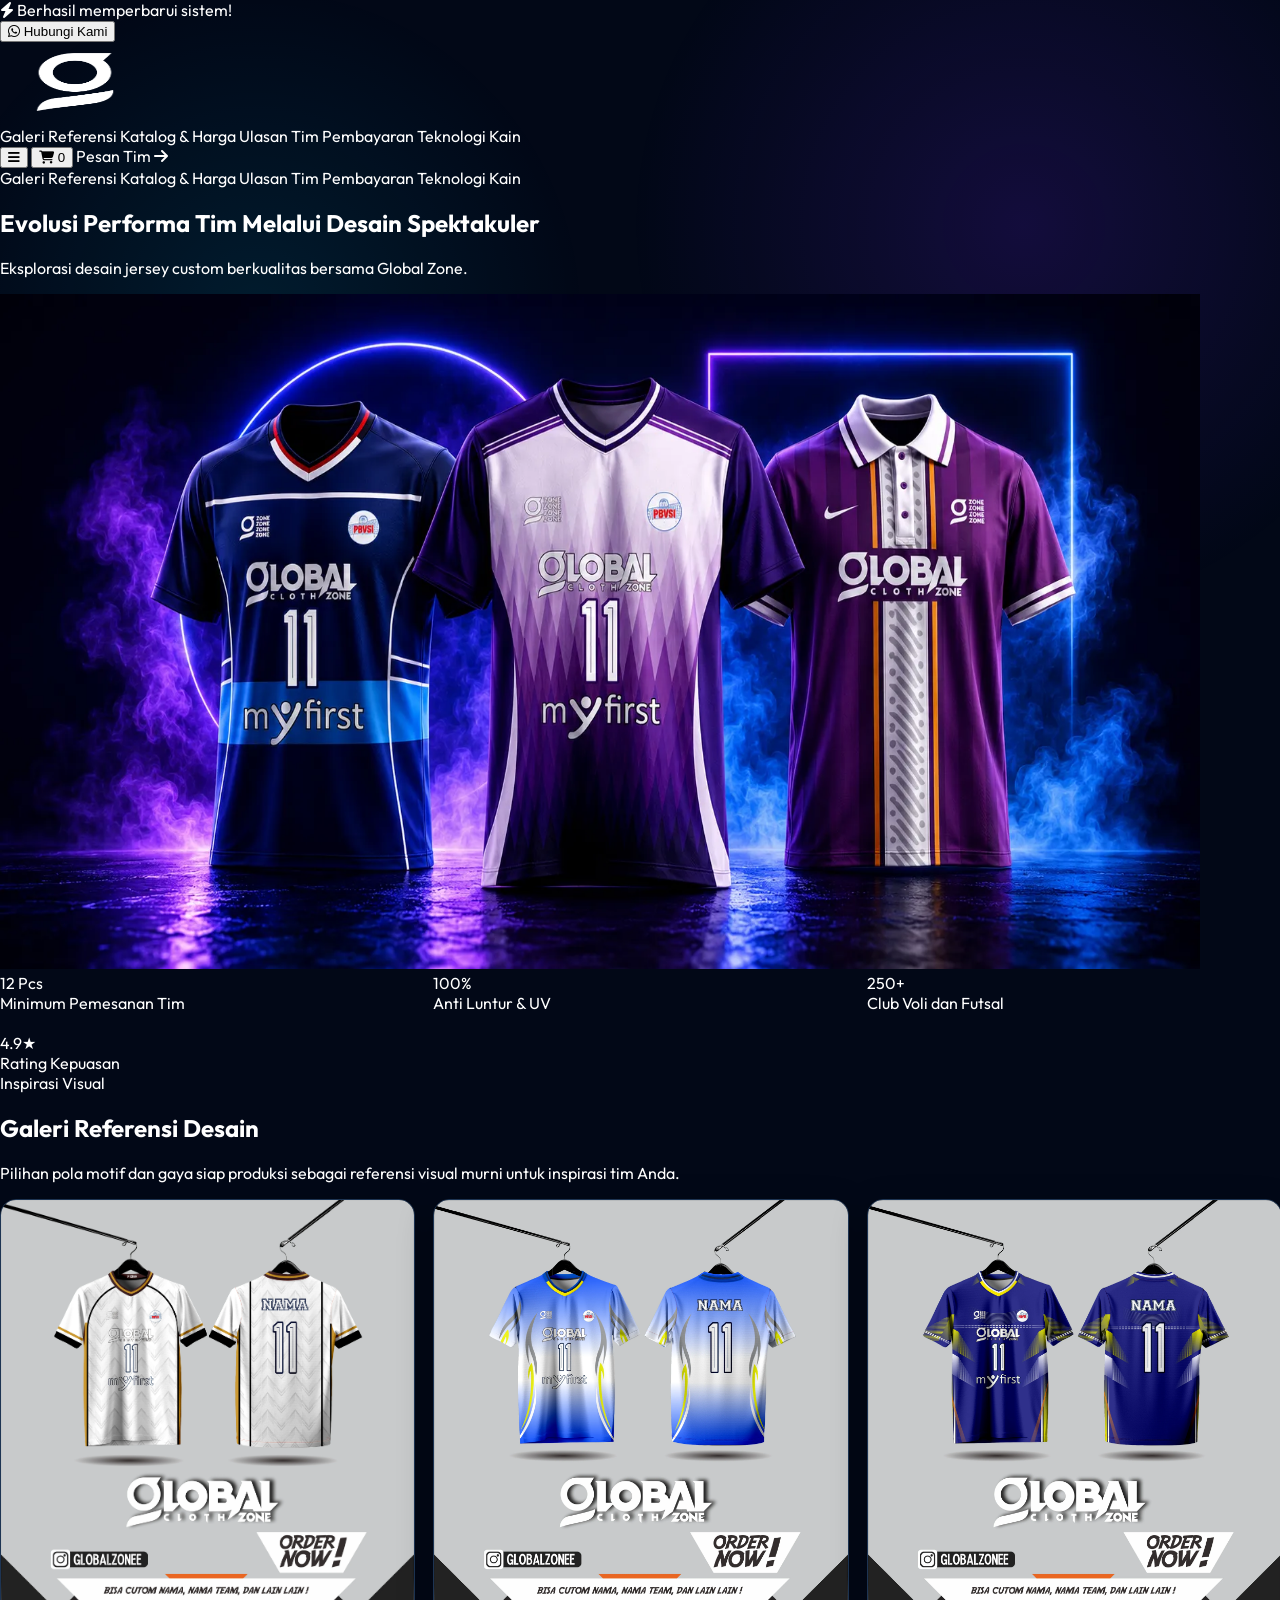
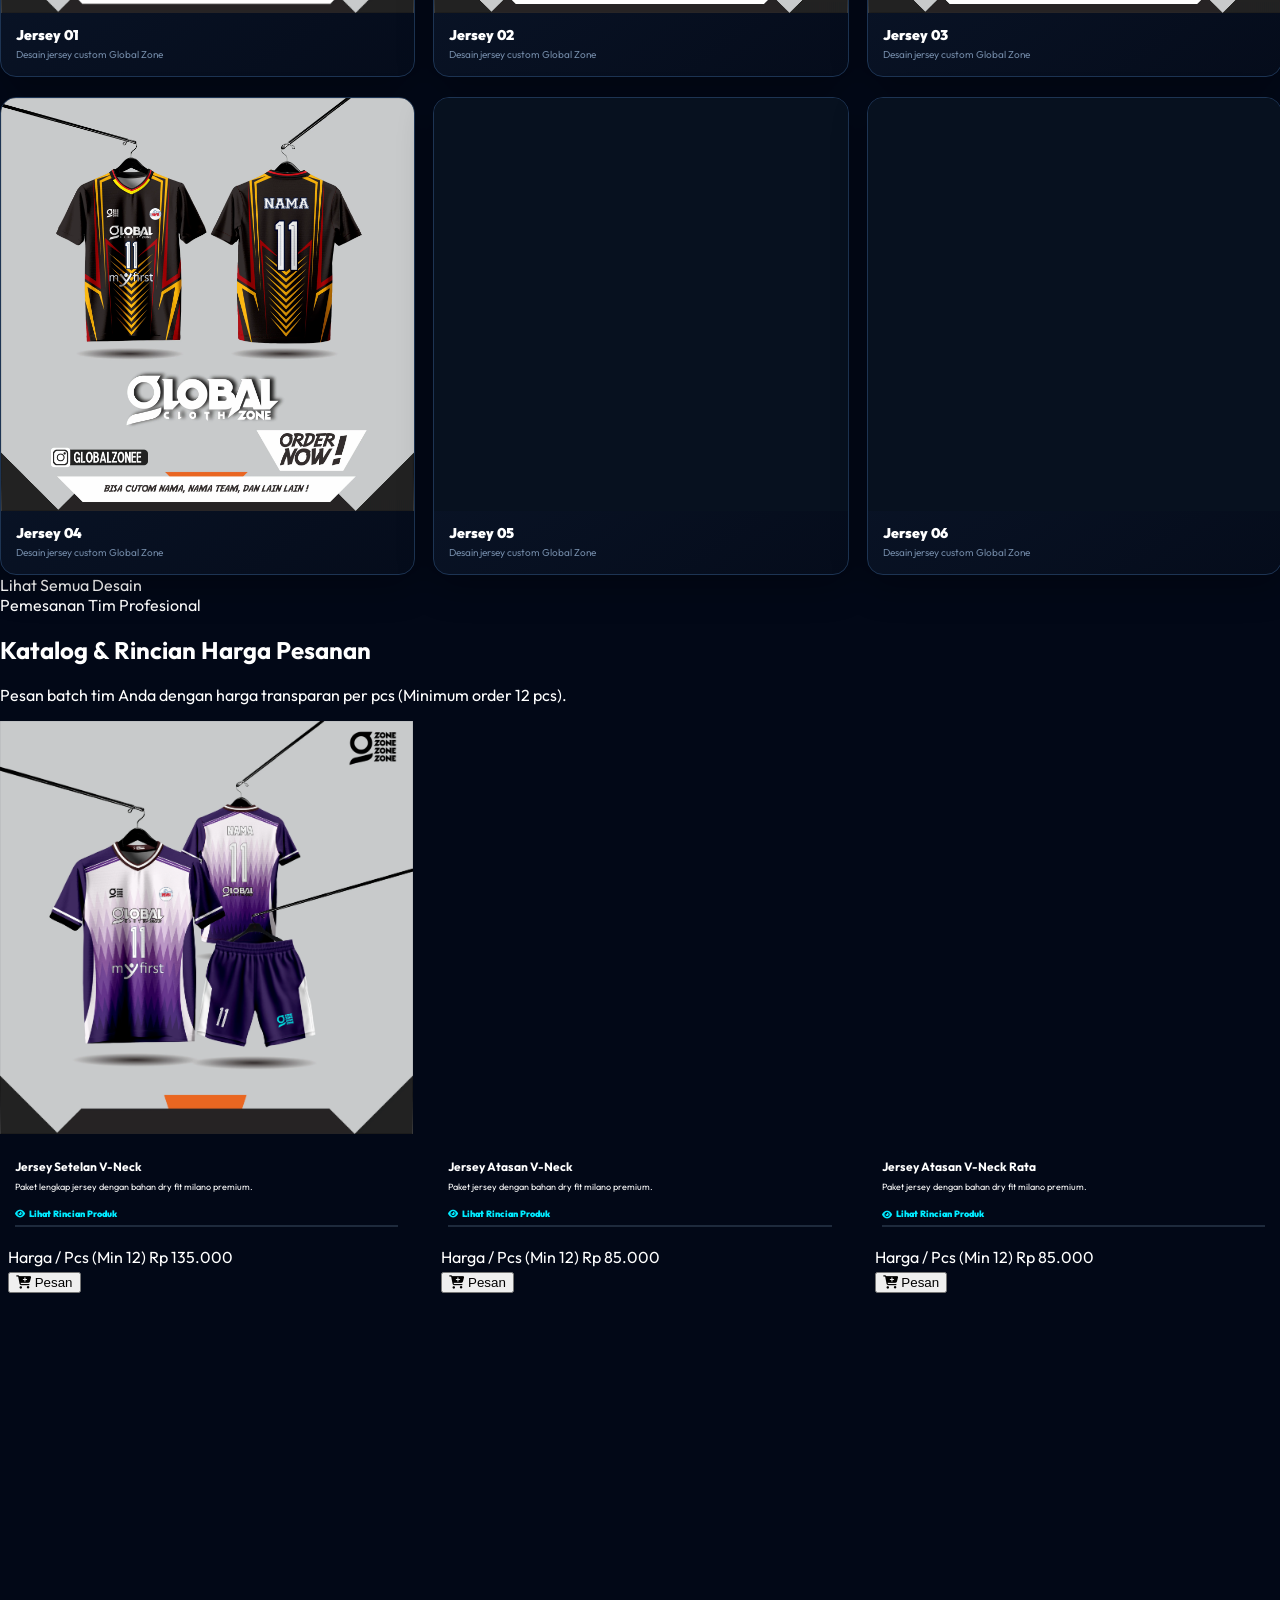
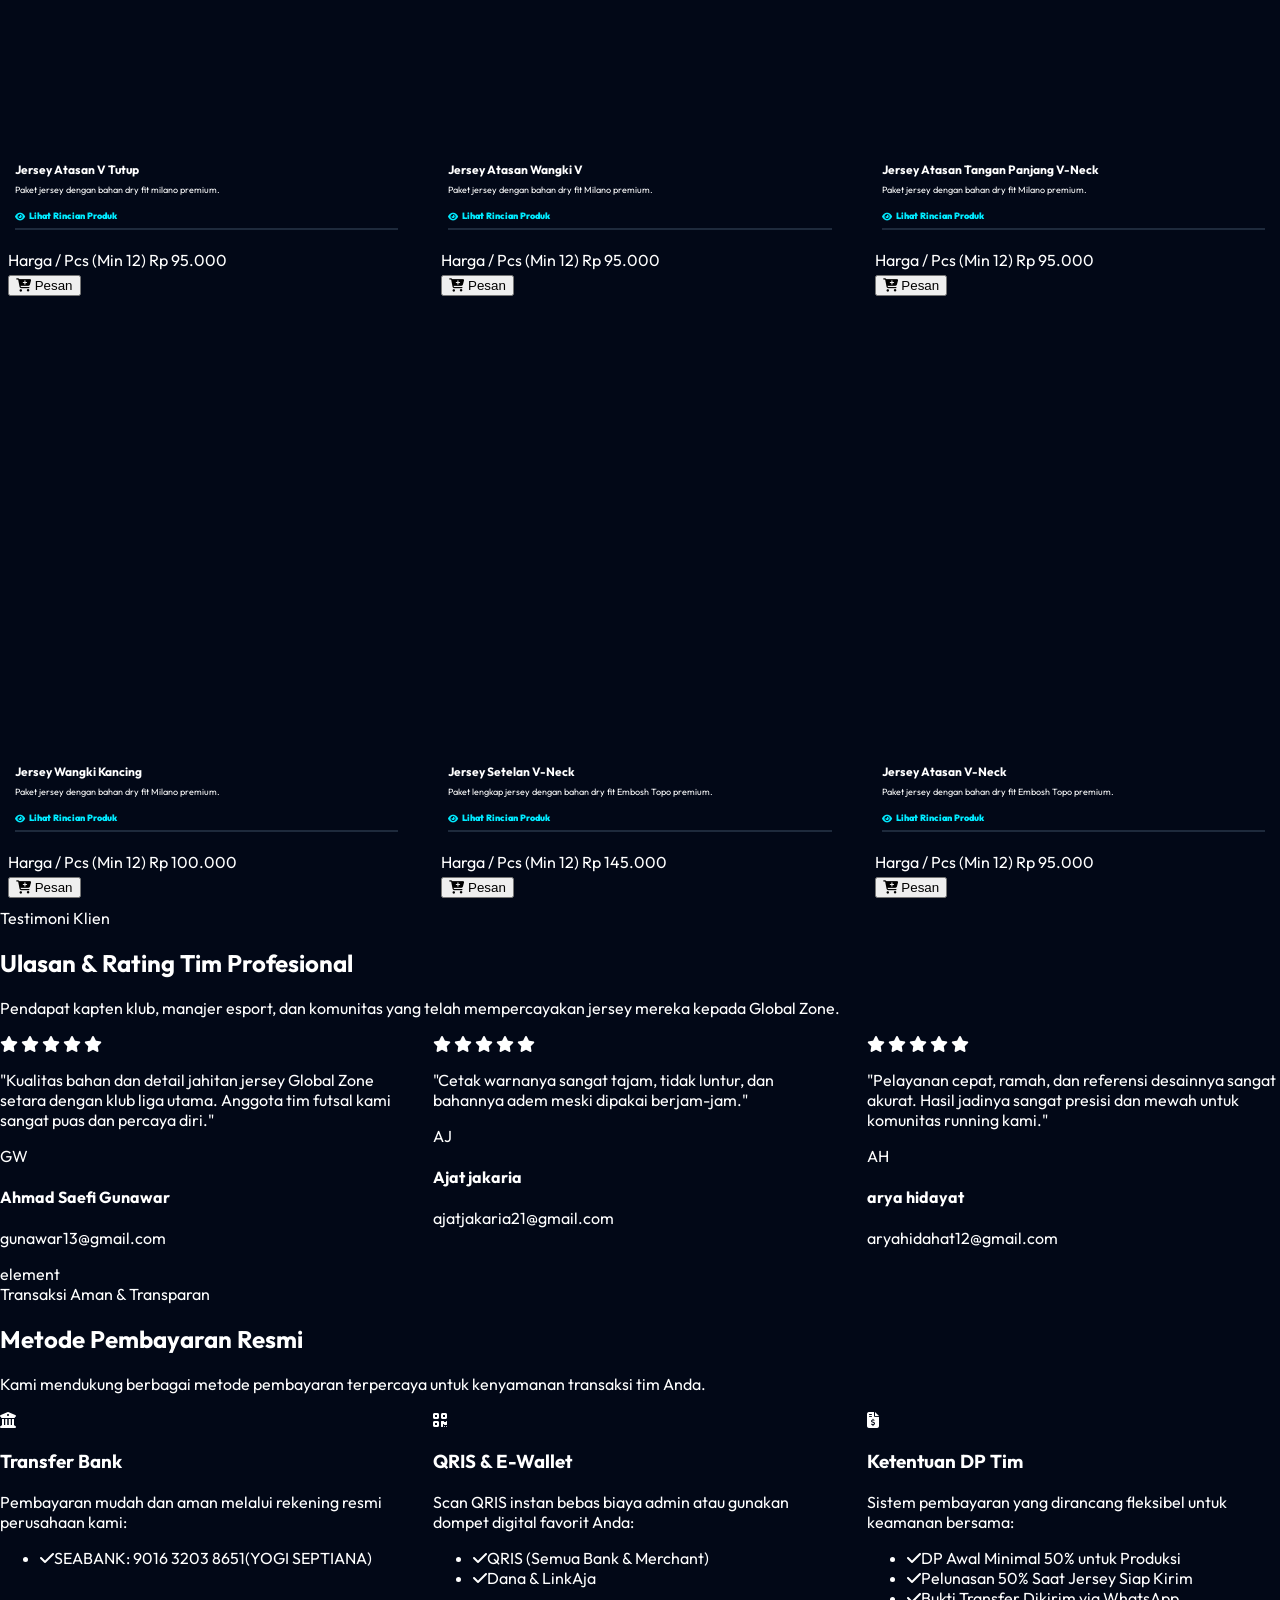
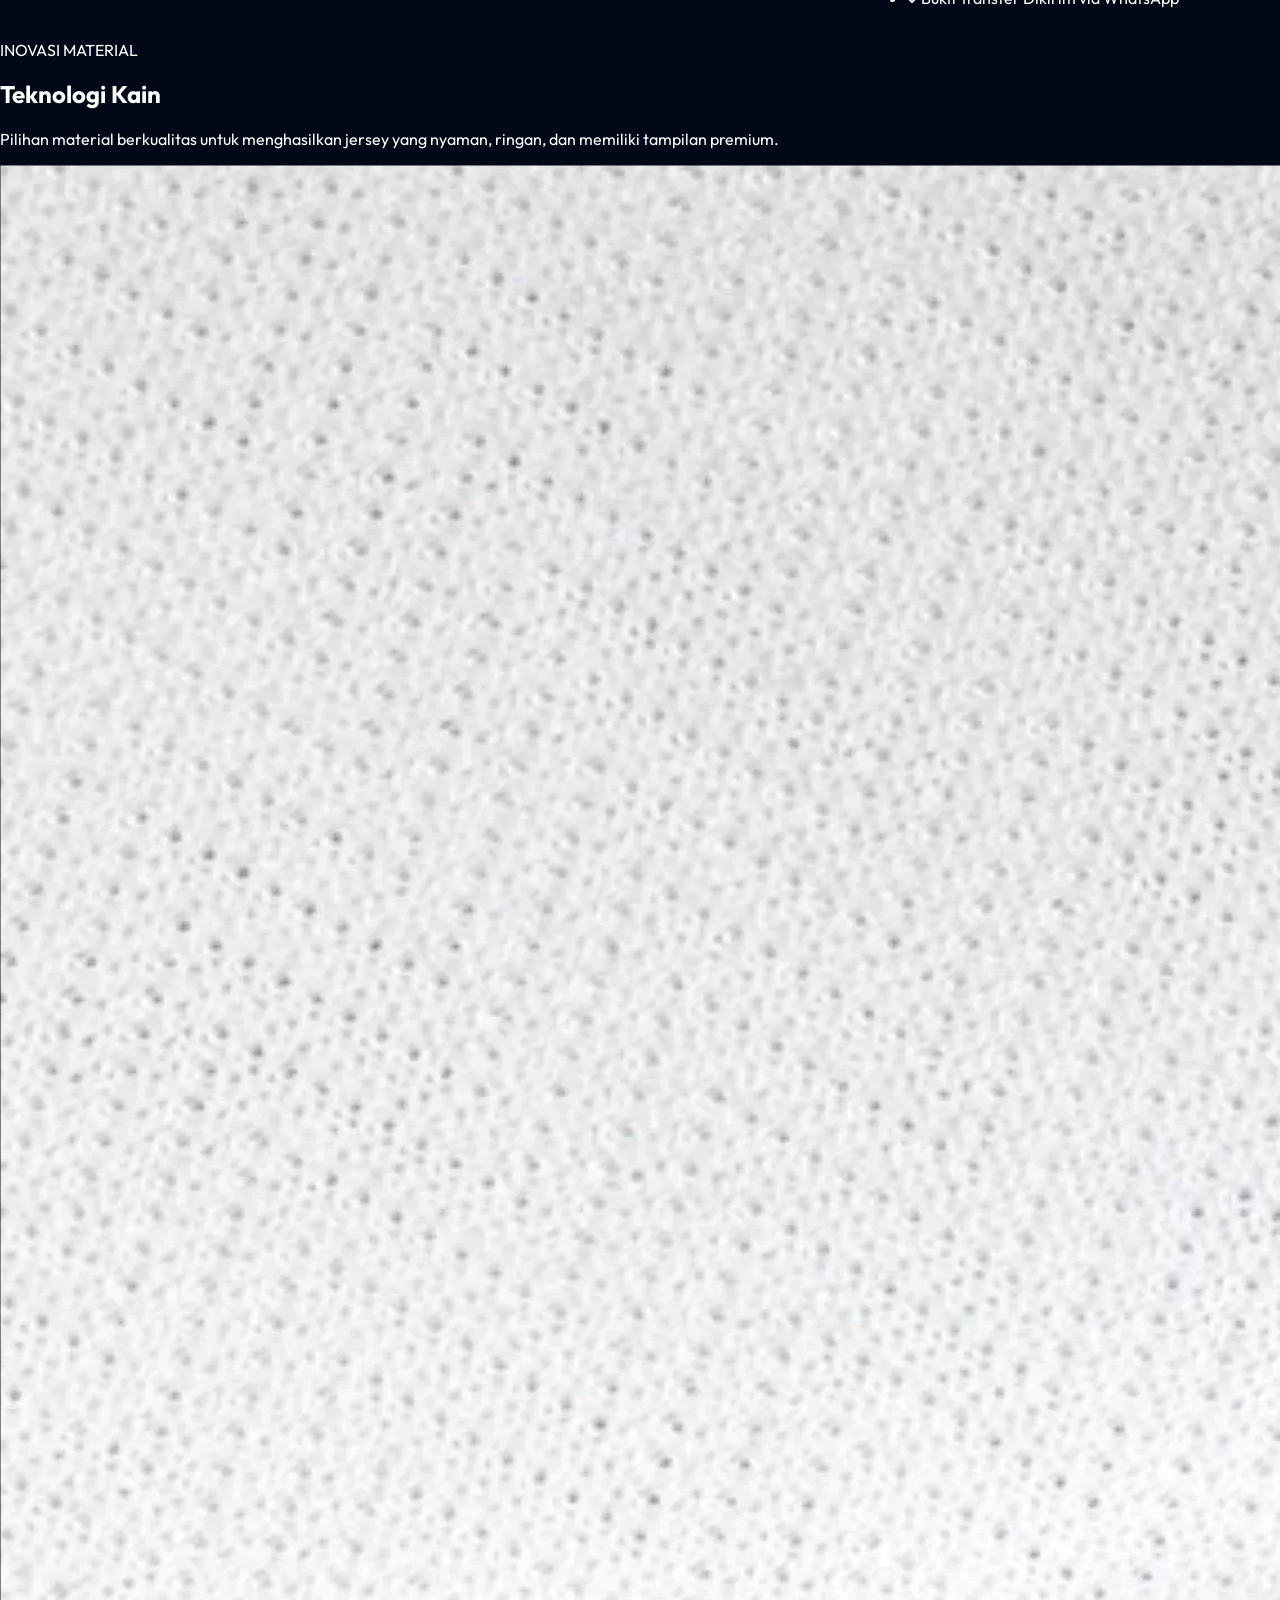
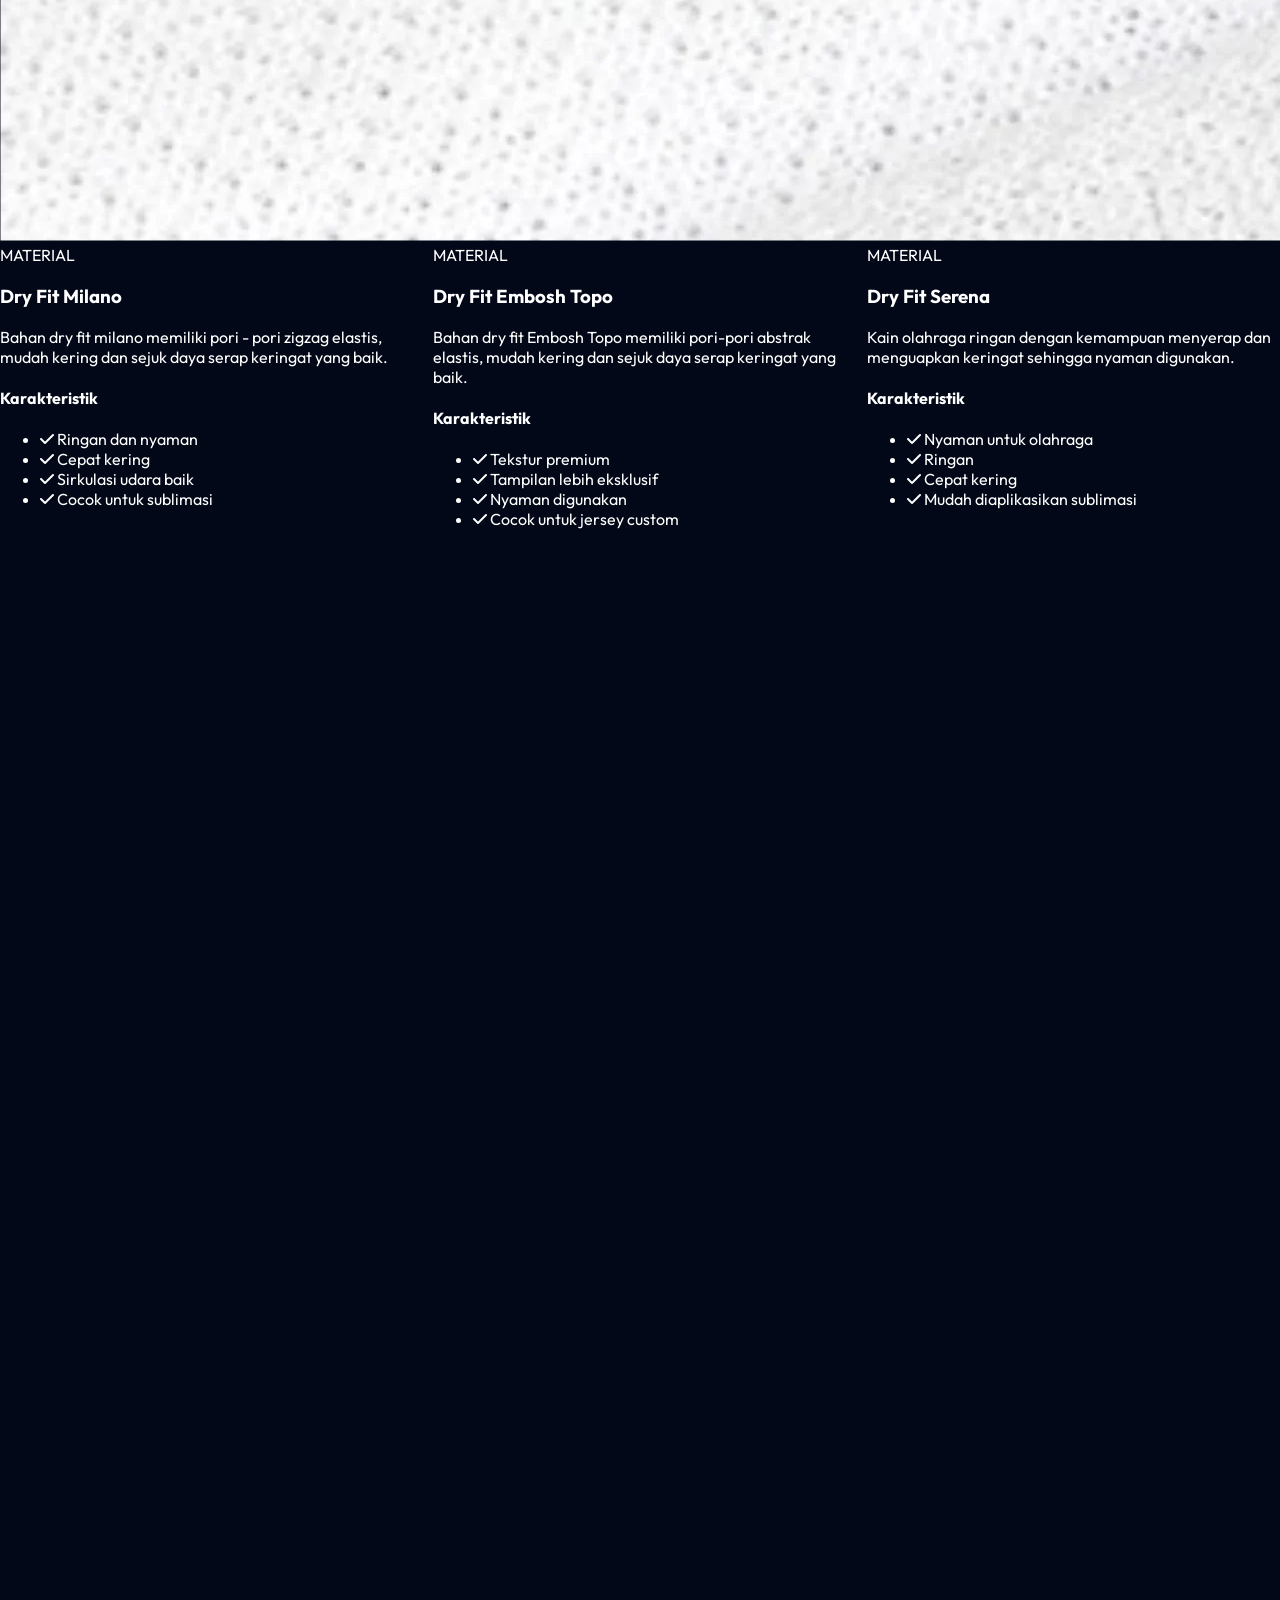
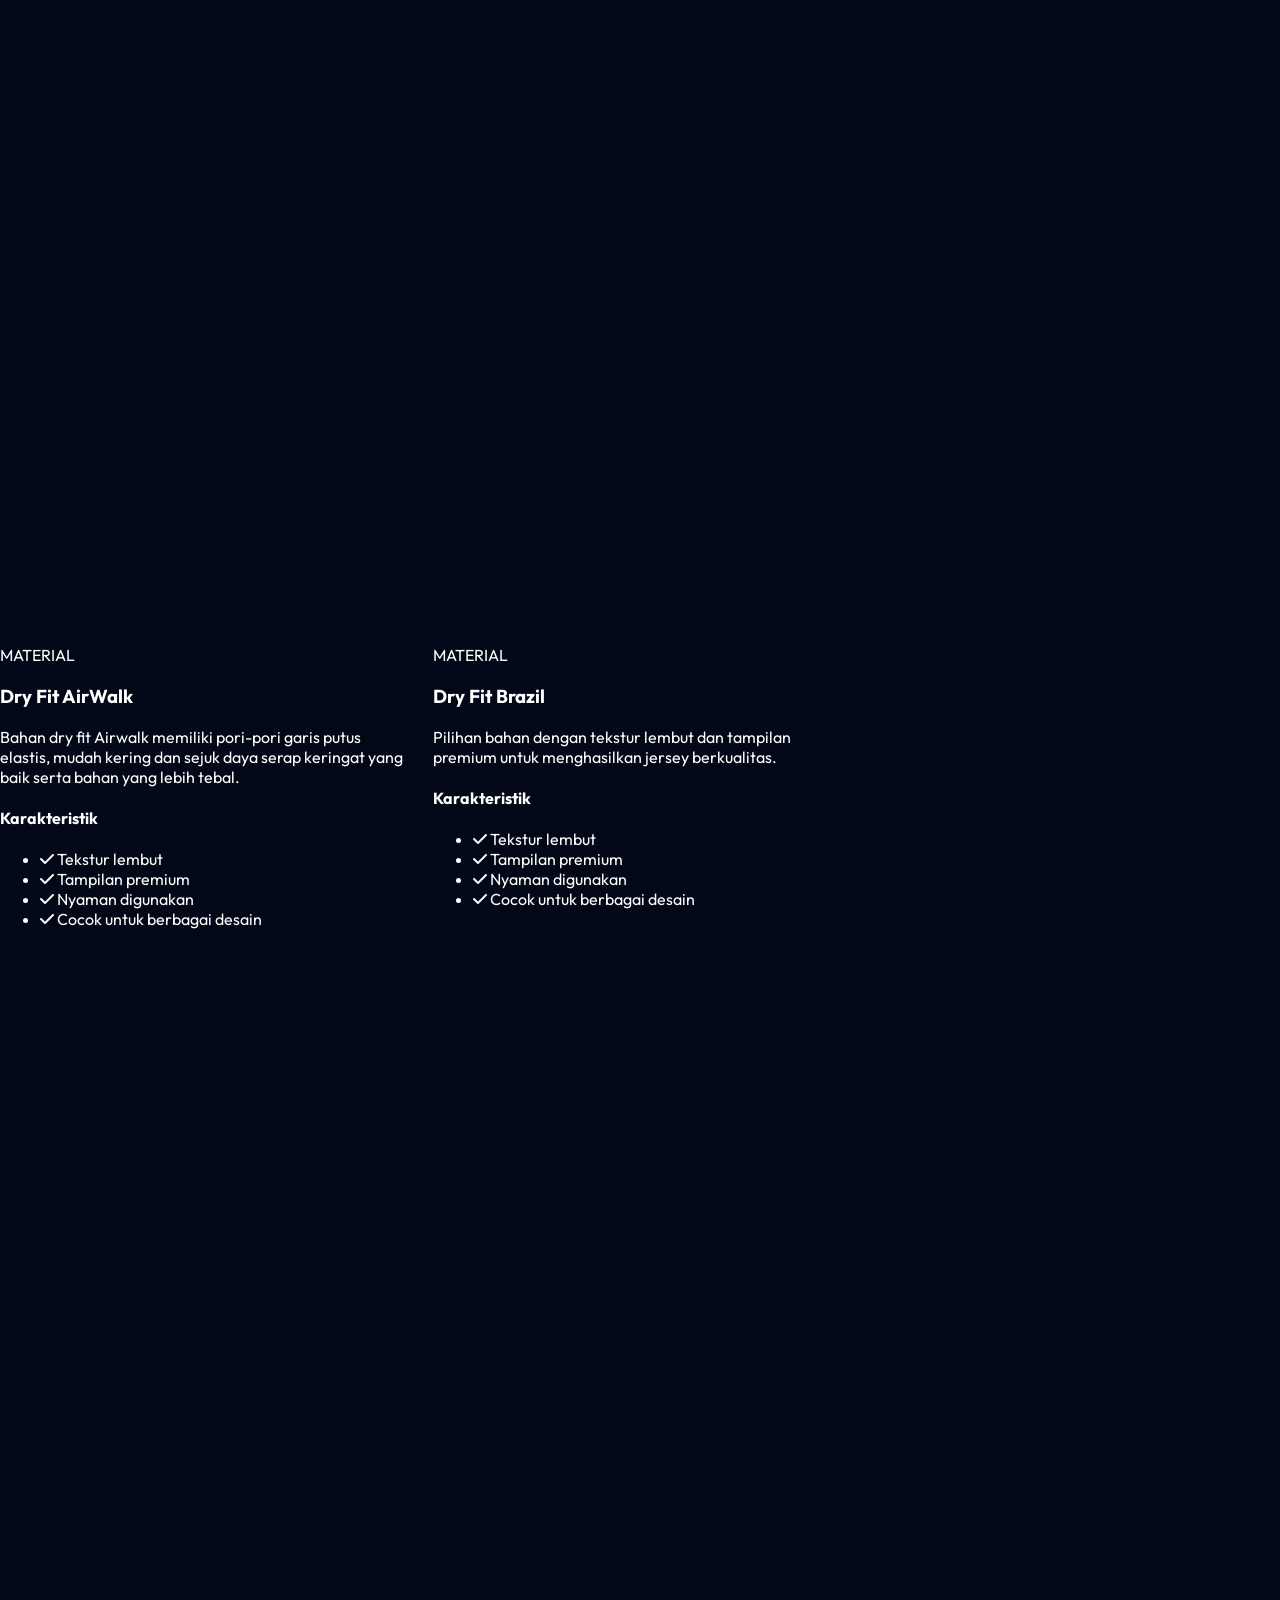
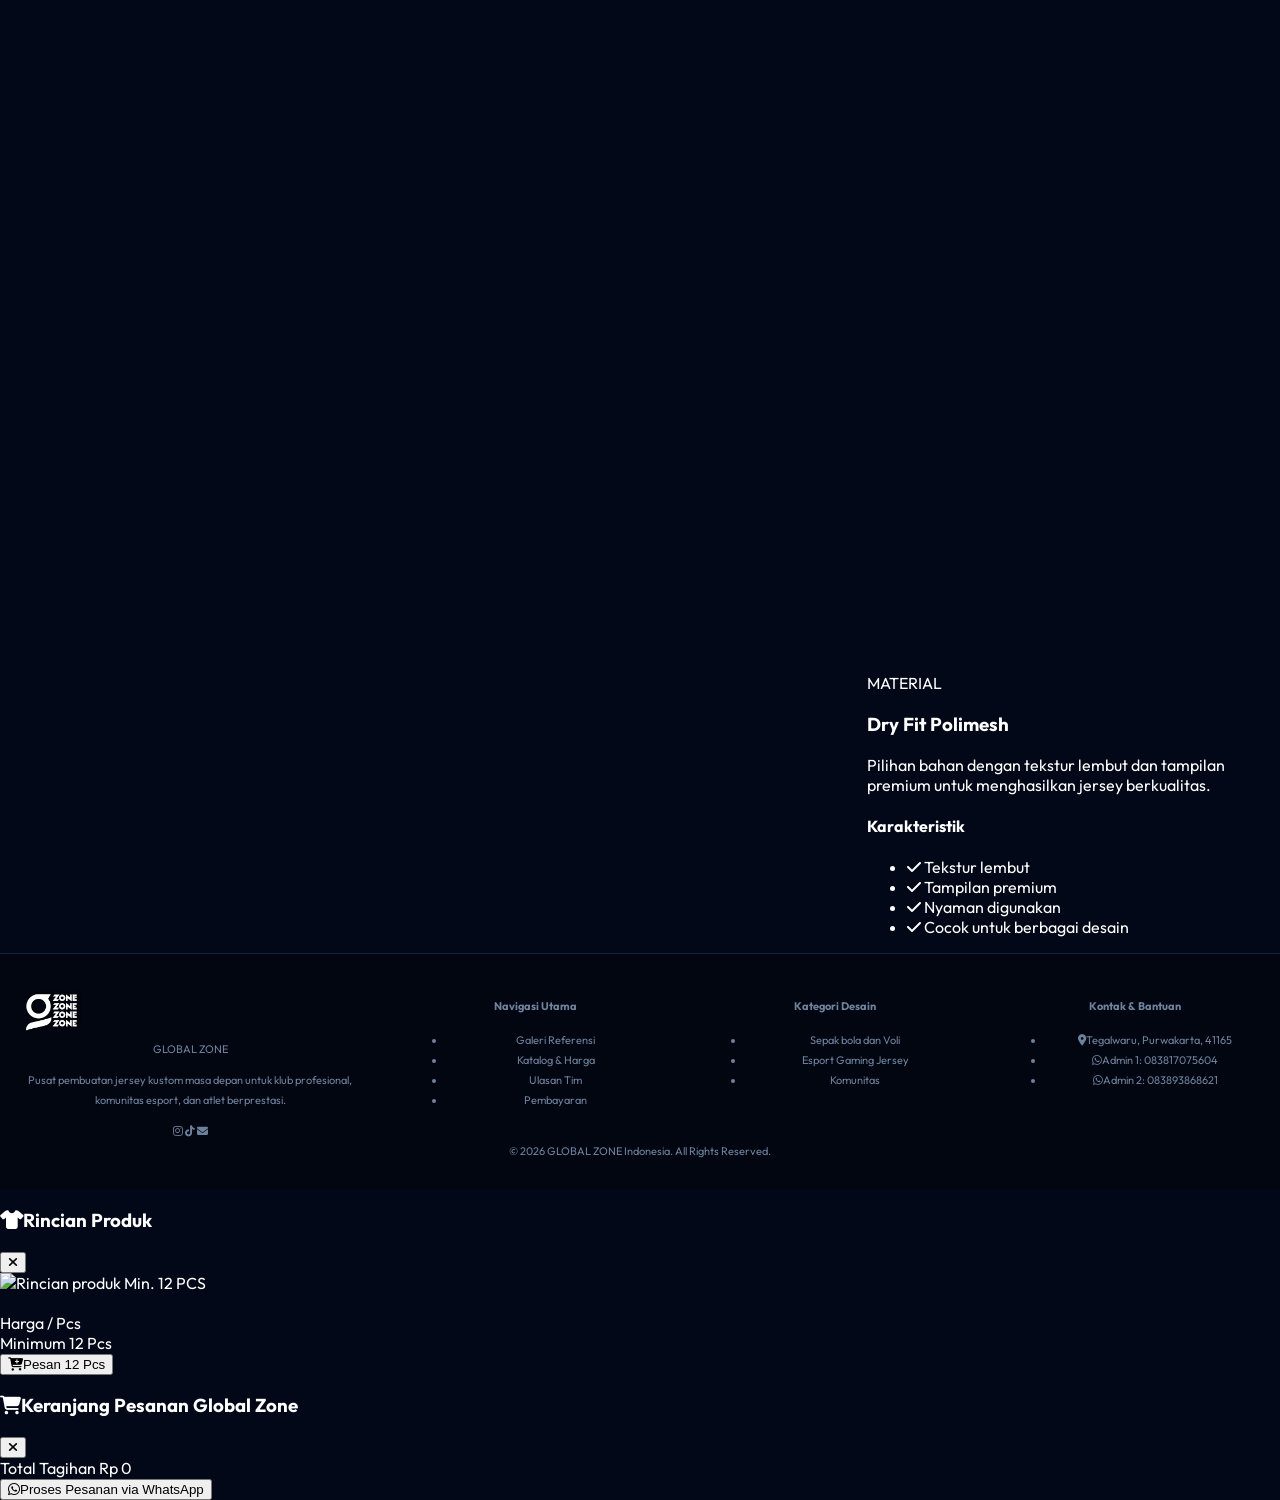
==== index.html @ fbb88e52 "Replace logo image with updated version" ====
<!DOCTYPE html>
<html lang="id" class="scroll-smooth">
  <head>
    <meta charset="UTF-8">
    <meta name="viewport" content="width=device-width,initial-scale=1">
	<link rel="stylesheet" href="css/style.css">
    <title>GLOBAL ZONE | Galeri Desain & Katalog Harga Jersey</title>

	<link rel="canonical" href="https://globalzone.my.id/">

	<link rel="icon" type="image/png" href="images/LOGO.png">
	
	<meta property="og:image" content="https://globalzone.my.id/images/LOGO.png">
	<meta property="og:image:alt" content="Jersey Custom Global Zone">

    <script src="https://cdn.tailwindcss.com"></script>
    <script>
      tailwind.config = {
        theme: {
          extend: {
            colors: {
              neon: {
                cyan: "#00F0FF",
                purple: "#7000FF",
                lime: "#39FF14"
              }
            }
          }
        }
      }
    </script>
    <link rel="stylesheet" href="https://cdnjs.cloudflare.com/ajax/libs/font-awesome/6.4.0/css/all.min.css">
    <link href="https://fonts.googleapis.com/css2?family=Outfit:wght@300;400;500;600;700;800;900&display=swap" rel="stylesheet">
    <style>
      body {
        font-family: Outfit, sans-serif
      }
    </style>
    <style>
      .footer-grid {
        display: grid !important;
        grid-template-columns: minmax(260px, 1.35fr) repeat(3, minmax(180px, 1fr));
        gap: 40px;
        align-items: start
      }

      .footer-brand-logo {
        width: 140px;
        height: 58px;
        object-fit: contain;
        object-position: left center;
        display: block
      }

      @media (max-width:767px) {
        .footer-grid {
          grid-template-columns: 1fr !important;
          gap: 28px
        }

        .footer-brand-logo {
          width: 120px;
          height: 50px
        }
      }
    </style>
  
<style id="global-zone-responsive-grid">
/* GLOBAL ZONE - FINAL RESPONSIVE GRID: PC 3 KOLOM / HP 2 KOLOM */
#product-grid,#design-grid,#fabric-grid{display:grid!important;grid-template-columns:repeat(3,minmax(0,1fr))!important;gap:20px!important;width:100%!important;}
#product-grid>*,#design-grid>*,#fabric-grid>*{width:100%!important;min-width:0!important;grid-column:auto!important;grid-row:auto!important;}
@media (max-width:767px){#product-grid,#design-grid,#fabric-grid{grid-template-columns:repeat(2,minmax(0,1fr))!important;gap:8px!important;}}
@media (max-width:400px){#product-grid,#design-grid,#fabric-grid{grid-template-columns:repeat(2,minmax(0,1fr))!important;gap:6px!important;}}
</style>

<style id="catalog-card-gallery-match">
#product-grid > div > div:first-child > div:first-child{height:auto!important;aspect-ratio:1/1!important;overflow:hidden!important;}
#product-grid > div > div:first-child > div:first-child img{width:100%!important;height:100%!important;object-fit:contain!important;display:block!important;}
#product-grid > div > div:first-child > div:nth-child(2){padding:13px 15px 15px!important;}
@media(max-width:767px){#product-grid > div > div:first-child > div:first-child{height:auto!important;aspect-ratio:1/1!important;}#product-grid > div > div:first-child > div:nth-child(2){padding:9px!important;}}
</style>

<style id="catalog-text-smaller-final">
/* Perkecil judul Jersey Setelan, deskripsi, dan harga pada kartu katalog */
#product-grid > div > div:first-child > div:nth-child(2) h3{
  font-size:12px !important;
  line-height:1.25 !important;
  margin-bottom:3px !important;
}
#product-grid > div > div:first-child > div:nth-child(2) p{
  font-size:9px !important;
  line-height:1.35 !important;
}
#product-grid > div > div:last-child > div > span:first-child{
  font-size:9px !important;
  line-height:1.25 !important;
}
#product-grid > div > div:last-child > div > span:last-child{
  font-size:14px !important;
  line-height:1.2 !important;
}
@media(max-width:767px){
  #product-grid > div > div:first-child > div:nth-child(2) h3{font-size:10px !important;}
  #product-grid > div > div:first-child > div:nth-child(2) p{font-size:8px !important;}
  #product-grid > div > div:last-child > div > span:first-child{font-size:7px !important;}
  #product-grid > div > div:last-child > div > span:last-child{font-size:11px !important;}
}
</style>

</head>
  <body class="bg-[#05050A] text-slate-100 antialiased selection:bg-neon-cyan selection:text-slate-950">
    <div id="toast" class="fixed bottom-6 right-6 z-50 transform translate-y-24 opacity-0 transition-all duration-300 bg-slate-900 border border-neon-cyan/50 text-white px-5 py-3 rounded-xl shadow-[0_0_20px_rgba(0,240,255,0.2)] flex items-center gap-3">
      <i class="fa-solid fa-bolt text-neon-cyan text-lg"></i>
      <span id="toast-message" class="font-semibold text-sm">Berhasil memperbarui sistem!</span>
    </div>
    <!-- HUBUNGI KAMI -->
<div class="fixed bottom-6 left-6 z-40">

  <button
    onclick="
	const box = document.getElementById('contactOptions');
	box.style.display = box.style.display === 'none' ? 'flex' : 'none';
	"
    class="flex items-center gap-2 px-5 py-3 rounded-full bg-emerald-600 hover:bg-emerald-500 text-white font-bold text-xs shadow-[0_0_20px_rgba(16,185,129,0.4)] transition-all">

    <i class="fa-brands fa-whatsapp text-lg"></i>
    Hubungi Kami
  </button>

  <div
    id="contactOptions"
    style="display:none;"
    class="absolute bottom-14 left-0 mb-2 flex flex-col gap-2">

    <a
      href="https://wa.me/6283817075604?text=Halo%20Admin%201%20Global%20Zone,%20saya%20ingin%20konsultasi%20pembuatan%20jersey%20tim."
      target="_blank"
      class="flex items-center gap-2 px-5 py-3 rounded-full bg-emerald-600 hover:bg-emerald-500 text-white font-bold text-xs shadow-lg whitespace-nowrap">

      <i class="fa-brands fa-whatsapp text-lg"></i>
      Admin 1
    </a>

    <a
      href="https://wa.me/6283893868621?text=Halo%20Admin%202%20Global%20Zone,%20saya%20ingin%20bertanya%20mengenai%20katalog%20dan%20harga%20jersey."
      target="_blank"
      class="flex items-center gap-2 px-5 py-3 rounded-full bg-slate-900 border border-emerald-500/50 hover:bg-slate-800 text-emerald-400 font-bold text-xs shadow-lg whitespace-nowrap">

      <i class="fa-brands fa-whatsapp text-lg"></i>
      Admin 2
    </a>

  </div>
</div>
    <header class="fixed top-0 left-0 right-0 z-40 bg-[#05050A]/80 backdrop-blur-xl border-b border-slate-900">
      <div class="max-w-7xl mx-auto px-4 sm:px-6 lg:px-8 h-20 flex items-center justify-between">
        <a href="index.html" class="flex items-center">
          <a href="index.html" class="flex items-center">
	        <img src="images/LOGO.png"
			     alt="Global Zone"
			     width="150"
			     height="80"
			     decoding="async"
			     class="w-[150px] h-auto object-contain -translate-x-16 md:translate-x-0">
          </a>
          <nav class="hidden md:flex items-center gap-8 text-sm font-medium text-slate-400">
            <a href="#referensi" class="hover:text-neon-cyan transition-colors">Galeri Referensi</a>
            <a href="#katalog-harga" class="hover:text-neon-cyan transition-colors">Katalog & Harga</a>
            <a href="#ulasan" class="hover:text-neon-cyan transition-colors">Ulasan Tim</a>
            <a href="#pembayaran" class="hover:text-neon-cyan transition-colors">Pembayaran</a>
            <a href="#teknologi" class="hover:text-neon-cyan transition-colors">Teknologi Kain</a>
          </nav>
          <div class="flex items-center gap-3">
            <button id="mobile-menu-btn" onclick="toggleMobileMenu()" class="md:hidden w-10 h-10 rounded-xl bg-slate-900 border border-slate-800 text-white flex items-center justify-center" aria-label="Menu">
              <i class="fa-solid fa-bars text-lg"></i>
            </button>
            <button onclick="openCartModal()" class="relative p-2.5 rounded-xl bg-slate-900 border border-slate-800 text-slate-300 hover:text-neon-cyan hover:border-neon-cyan/50 transition-all">
              <i class="fa-solid fa-cart-shopping text-lg"></i>
              <span id="cart-badge" class="absolute -top-1 -right-1 w-5 h-5 bg-neon-cyan text-slate-950 text-xs font-black rounded-full flex items-center justify-center hidden">0</span>
            </button>
            <a href="https://wa.me/6283817075604?text=Halo%20Global%20Zone,%20saya%20ingin%20memesan%20jersey%20tim." target="_blank" class="hidden sm:inline-flex items-center gap-2 px-5 py-2.5 rounded-xl bg-gradient-to-r from-neon-cyan to-blue-600 text-slate-950 font-extrabold text-sm">
              <span>Pesan Tim</span>
              <i class="fa-solid fa-arrow-right text-xs"></i>
            </a>
          </div>
          <div id="mobile-menu" class="hidden md:hidden absolute top-20 left-0 right-0 bg-[#05050A] border-t border-slate-800 shadow-xl">
            <div class="px-4 py-4 space-y-2">
              <a href="#referensi" onclick="closeMobileMenu()" class="block px-4 py-3 rounded-xl text-slate-300 hover:bg-slate-900 hover:text-neon-cyan">Galeri Referensi</a>
              <a href="#katalog-harga" onclick="closeMobileMenu()" class="block px-4 py-3 rounded-xl text-slate-300 hover:bg-slate-900 hover:text-neon-cyan">Katalog & Harga</a>
              <a href="#ulasan" onclick="closeMobileMenu()" class="block px-4 py-3 rounded-xl text-slate-300 hover:bg-slate-900 hover:text-neon-cyan">Ulasan Tim</a>
              <a href="#pembayaran" onclick="closeMobileMenu()" class="block px-4 py-3 rounded-xl text-slate-300 hover:bg-slate-900 hover:text-neon-cyan">Pembayaran</a>
              <a href="#teknologi" onclick="closeMobileMenu()" class="block px-4 py-3 rounded-xl text-slate-300 hover:bg-slate-900 hover:text-neon-cyan">Teknologi Kain</a>
            </div>
          </div>
      </div>
    </header>
    <section class="relative min-h-screen pt-24 pb-12 flex items-center justify-center overflow-hidden">
      <div class="absolute inset-0 bg-[#020817]"></div>
      <div class="absolute top-1/4 left-1/4 w-[500px] h-[500px] bg-blue-600/20 rounded-full blur-[140px]"></div>
      <div class="absolute bottom-1/4 right-1/4 w-[500px] h-[500px] bg-purple-600/20 rounded-full blur-[140px]"></div>
      <div class="relative z-10 max-w-7xl mx-auto px-4 sm:px-6 lg:px-8 w-full">
        <div class="text-center max-w-4xl mx-auto">
          <h1 class="text-4xl sm:text-5xl lg:text-6xl font-black tracking-tight leading-tight">Evolusi Performa Tim Melalui <span class="bg-gradient-to-r from-neon-cyan via-blue-400 to-neon-purple bg-clip-text text-transparent"> Desain Spektakuler</span>
          </h1>
          <p class="mt-4 text-sm sm:text-base text-slate-400">Eksplorasi desain jersey custom berkualitas bersama Global Zone.</p>
        </div>
        <div class="relative mt-10 flex justify-center">
          <div class="absolute inset-10 bg-blue-600/10 blur-[60px] rounded-full"></div>
          <img src="./images/SAMPUL.webp" alt="Global Zone Custom Jersey" width="1200" height="675" fetchpriority="high" decoding="async" class="relative z-10 w-full max-w-4xl h-auto object-contain drop-shadow-[0_10px_20px_rgba(0,0,0,0.5)]">
        </div>
        <div class="mt-10 grid grid-cols-2 md:grid-cols-4 gap-6 max-w-5xl mx-auto border-t border-slate-800 pt-8">
          <div class="text-center">
            <div class="text-2xl sm:text-3xl font-black text-neon-cyan">12 Pcs</div>
            <div class="text-[10px] sm:text-xs text-slate-500 mt-1 uppercase tracking-wider">Minimum Pemesanan Tim</div>
          </div>
          <div class="text-center">
            <div class="text-2xl sm:text-3xl font-black text-neon-cyan">100%</div>
            <div class="text-[10px] sm:text-xs text-slate-500 mt-1 uppercase tracking-wider">Anti Luntur & UV</div>
          </div>
          <div class="text-center">
            <div class="text-2xl sm:text-3xl font-black text-neon-cyan">250+</div>
            <div class="text-[10px] sm:text-xs text-slate-500 mt-1 uppercase tracking-wider">Club Voli dan Futsal</div>
          </div>
          <div class="text-center">
            <div class="text-2xl sm:text-3xl font-black text-neon-cyan">4.9★</div>
            <div class="text-[10px] sm:text-xs text-slate-500 mt-1 uppercase tracking-wider">Rating Kepuasan</div>
          </div>
        </div>
      </div>
    </section>
    <section id="referensi" class="py-24 bg-slate-900/30 border-t border-slate-900">
      <div class="max-w-7xl mx-auto px-4 sm:px-6 lg:px-8">
        <div class="text-center max-w-2xl mx-auto mb-16">
          <span class="text-neon-cyan text-xs font-black uppercase tracking-widest">Inspirasi Visual</span>
          <h2 class="text-3xl sm:text-4xl font-black tracking-tight mt-2">Galeri Referensi Desain</h2>
          <p class="text-slate-400 text-sm mt-3">Pilihan pola motif dan gaya siap produksi sebagai referensi visual murni untuk inspirasi tim Anda.</p>
        </div>
        <div id="design-grid" class="grid grid-cols-1 md:grid-cols-2 lg:grid-cols-3 gap-8"></div>
        <div class="flex justify-center mt-10">
          <a href="galeri.html" class="px-6 py-3 rounded-xl bg-cyan-500 text-slate-950 font-bold hover:bg-cyan-400 transition">Lihat Semua Desain</a>
        </div>
    </section>
    <section id="katalog-harga" class="py-24 border-t border-slate-900">
      <div class="max-w-7xl mx-auto px-4 sm:px-6 lg:px-8">
        <div class="text-center max-w-2xl mx-auto mb-16">
          <span class="text-neon-cyan text-xs font-black uppercase tracking-widest">Pemesanan Tim Profesional</span>
          <h2 class="text-3xl sm:text-4xl font-black tracking-tight mt-2">Katalog & Rincian Harga Pesanan</h2>
          <p class="text-slate-400 text-sm mt-3">Pesan batch tim Anda dengan harga transparan per pcs (Minimum order 12 pcs).</p>
        </div>
        <div id="product-grid" class="product-grid"></div>
      </div>
    </section>
    <section id="ulasan" class="py-24 bg-slate-900/30 border-t border-slate-900">
      <div class="max-w-7xl mx-auto px-4 sm:px-6 lg:px-8">
        <div class="text-center max-w-2xl mx-auto mb-16">
          <span class="text-neon-cyan text-xs font-black uppercase tracking-widest">Testimoni Klien</span>
          <h2 class="text-3xl sm:text-4xl font-black tracking-tight mt-2">Ulasan & Rating Tim Profesional</h2>
          <p class="text-slate-400 text-sm mt-3">Pendapat kapten klub, manajer esport, dan komunitas yang telah mempercayakan jersey mereka kepada Global Zone.</p>
        </div>
        <div class="grid grid-cols-1 md:grid-cols-3 gap-8">
          <div class="bg-slate-900/60 border border-slate-800 rounded-3xl p-8 flex flex-col justify-between backdrop-blur-md hover:border-neon-cyan/50 transition-all">
            <div>
              <div class="flex items-center gap-1 text-neon-cyan text-sm mb-4">
                <i class="fa-solid fa-star"></i>
                <i class="fa-solid fa-star"></i>
                <i class="fa-solid fa-star"></i>
                <i class="fa-solid fa-star"></i>
                <i class="fa-solid fa-star"></i>
              </div>
              <p class="text-slate-300 text-sm leading-relaxed">"Kualitas bahan dan detail jahitan jersey Global Zone setara dengan klub liga utama. Anggota tim futsal kami sangat puas dan percaya diri."</p>
            </div>
            <div class="mt-6 pt-6 border-t border-slate-800/80 flex items-center gap-4">
              <div class="w-10 h-10 rounded-full bg-neon-cyan/20 border border-neon-cyan flex items-center justify-center font-black text-neon-cyan text-sm">GW</div>
              <div>
                <h4 class="font-bold text-sm text-white">Ahmad Saefi Gunawar</h4>
                <p class="text-xs text-slate-400">gunawar13@gmail.com</p>
              </div>
            </div>element
          </div>
          <div class="bg-slate-900/60 border border-slate-800 rounded-3xl p-8 flex flex-col justify-between backdrop-blur-md hover:border-neon-cyan/50 transition-all">
            <div>
              <div class="flex items-center gap-1 text-neon-cyan text-sm mb-4">
                <i class="fa-solid fa-star"></i>
                <i class="fa-solid fa-star"></i>
                <i class="fa-solid fa-star"></i>
                <i class="fa-solid fa-star"></i>
                <i class="fa-solid fa-star"></i>
              </div>
              <p class="text-slate-300 text-sm leading-relaxed">"Cetak warnanya sangat tajam, tidak luntur, dan bahannya adem meski dipakai berjam-jam."</p>
            </div>
            <div class="mt-6 pt-6 border-t border-slate-800/80 flex items-center gap-4">
              <div class="w-10 h-10 rounded-full bg-neon-cyan/20 border border-neon-cyan flex items-center justify-center font-black text-neon-cyan text-sm">AJ</div>
              <div>
                <h4 class="font-bold text-sm text-white">Ajat jakaria</h4>
                <p class="text-xs text-slate-400">ajatjakaria21@gmail.com</p>
              </div>
            </div>
          </div>
          <div class="bg-slate-900/60 border border-slate-800 rounded-3xl p-8 flex flex-col justify-between backdrop-blur-md hover:border-neon-cyan/50 transition-all">
            <div>
              <div class="flex items-center gap-1 text-neon-cyan text-sm mb-4">
                <i class="fa-solid fa-star"></i>
                <i class="fa-solid fa-star"></i>
                <i class="fa-solid fa-star"></i>
                <i class="fa-solid fa-star"></i>
                <i class="fa-solid fa-star"></i>
              </div>
              <p class="text-slate-300 text-sm leading-relaxed">"Pelayanan cepat, ramah, dan referensi desainnya sangat akurat. Hasil jadinya sangat presisi dan mewah untuk komunitas running kami."</p>
            </div>
            <div class="mt-6 pt-6 border-t border-slate-800/80 flex items-center gap-4">
              <div class="w-10 h-10 rounded-full bg-neon-cyan/20 border border-neon-cyan flex items-center justify-center font-black text-neon-cyan text-sm">AH</div>
              <div>
                <h4 class="font-bold text-sm text-white">arya hidayat</h4>
                <p class="text-xs text-slate-400">aryahidahat12@gmail.com</p>
              </div>
            </div>
          </div>
        </div>
      </div>
    </section>
    <section id="pembayaran" class="py-24 border-t border-slate-900">
      <div class="max-w-7xl mx-auto px-4 sm:px-6 lg:px-8">
        <div class="text-center max-w-2xl mx-auto mb-16">
          <span class="text-neon-cyan text-xs font-black uppercase tracking-widest">Transaksi Aman & Transparan</span>
          <h2 class="text-3xl sm:text-4xl font-black tracking-tight mt-2">Metode Pembayaran Resmi</h2>
          <p class="text-slate-400 text-sm mt-3">Kami mendukung berbagai metode pembayaran terpercaya untuk kenyamanan transaksi tim Anda.</p>
        </div>
        <div class="grid grid-cols-1 md:grid-cols-3 gap-8">
          <div class="bg-slate-900/60 border border-slate-800 rounded-3xl p-8 hover:border-neon-cyan/50 transition-all backdrop-blur-md">
            <div class="w-14 h-14 rounded-2xl bg-neon-cyan/10 border border-neon-cyan/30 flex items-center justify-center text-neon-cyan text-2xl mb-6">
              <i class="fa-solid fa-building-columns"></i>
            </div>
            <h3 class="text-xl font-bold mb-3">Transfer Bank</h3>
            <p class="text-slate-400 text-sm leading-relaxed mb-4">Pembayaran mudah dan aman melalui rekening resmi perusahaan kami:</p>
            <ul class="space-y-2 text-xs font-semibold text-slate-300">
              <li class="flex items-center gap-2">
                <i class="fa-solid fa-check text-neon-cyan"></i>SEABANK: 9016 3203 8651(YOGI SEPTIANA)
              </li>
            </ul>
          </div>
          <div class="bg-slate-900/60 border border-slate-800 rounded-3xl p-8 hover:border-neon-cyan/50 transition-all backdrop-blur-md">
            <div class="w-14 h-14 rounded-2xl bg-neon-cyan/10 border border-neon-cyan/30 flex items-center justify-center text-neon-cyan text-2xl mb-6">
              <i class="fa-solid fa-qrcode"></i>
            </div>
            <h3 class="text-xl font-bold mb-3">QRIS & E-Wallet</h3>
            <p class="text-slate-400 text-sm leading-relaxed mb-4">Scan QRIS instan bebas biaya admin atau gunakan dompet digital favorit Anda:</p>
            <ul class="space-y-2 text-xs font-semibold text-slate-300">
              <li class="flex items-center gap-2">
                <i class="fa-solid fa-check text-neon-cyan"></i>QRIS (Semua Bank & Merchant)
              </li>
              <li class="flex items-center gap-2">
                <i class="fa-solid fa-check text-neon-cyan"></i>Dana & LinkAja
              </li>
            </ul>
          </div>
          <div class="bg-slate-900/60 border border-slate-800 rounded-3xl p-8 hover:border-neon-cyan/50 transition-all backdrop-blur-md">
            <div class="w-14 h-14 rounded-2xl bg-neon-cyan/10 border border-neon-cyan/30 flex items-center justify-center text-neon-cyan text-2xl mb-6">
              <i class="fa-solid fa-file-invoice-dollar"></i>
            </div>
            <h3 class="text-xl font-bold mb-3">Ketentuan DP Tim</h3>
            <p class="text-slate-400 text-sm leading-relaxed mb-4">Sistem pembayaran yang dirancang fleksibel untuk keamanan bersama:</p>
            <ul class="space-y-2 text-xs font-semibold text-slate-300">
              <li class="flex items-center gap-2">
                <i class="fa-solid fa-check text-neon-cyan"></i>DP Awal Minimal 50% untuk Produksi
              </li>
              <li class="flex items-center gap-2">
                <i class="fa-solid fa-check text-neon-cyan"></i>Pelunasan 50% Saat Jersey Siap Kirim
              </li>
              <li class="flex items-center gap-2">
                <i class="fa-solid fa-check text-neon-cyan"></i>Bukti Transfer Dikirim via WhatsApp
              </li>
            </ul>
          </div>
        </div>
      </div>
    </section>
    <section id="teknologi" class="py-24 bg-slate-900/30 border-t border-slate-900">
      <div class="max-w-7xl mx-auto px-6">
        <div class="text-center mb-14">
          <p class="text-neon-cyan font-black text-sm uppercase tracking-widest mb-3">INOVASI MATERIAL</p>
          <h2 class="text-4xl md:text-5xl font-black text-white">Teknologi Kain</h2>
          <p class="text-slate-400 max-w-2xl mx-auto mt-4">Pilihan material berkualitas untuk menghasilkan jersey yang nyaman, ringan, dan memiliki tampilan premium.</p>
        </div>
        <div id="fabric-grid" class="grid grid-cols-1 md:grid-cols-2 lg:grid-cols-3 gap-8"></div>
      </div>
    </section>
    <footer class="bg-[#030306] border-t border-slate-900 py-16">
      <div class="max-w-7xl mx-auto px-4 sm:px-6 lg:px-8 footer-grid">
        <div class="space-y-4">
          <div class="flex items-center gap-3">
            <img src="[data-uri]" alt="GLOBAL ZONE" class="footer-brand-logo">
            <span class="text-lg font-extrabold tracking-wider text-white">GLOBAL ZONE</span>
          </div>
          <p class="text-slate-400 text-sm leading-relaxed">Pusat pembuatan jersey kustom masa depan untuk klub profesional, komunitas esport, dan atlet berprestasi.</p>
          <div class="flex items-center gap-3 pt-2">
            <a href="https://instagram.com/globalzonee" target="_blank" class="w-9 h-9 rounded-xl bg-slate-900 border border-slate-800 flex items-center justify-center text-slate-300 hover:text-neon-cyan hover:border-neon-cyan/50 transition-all">
              <i class="fa-brands fa-instagram"></i>
            </a>
            <a href="https://tiktok.com/@globalzonee" target="_blank" class="w-9 h-9 rounded-xl bg-slate-900 border border-slate-800 flex items-center justify-center text-slate-300 hover:text-neon-cyan hover:border-neon-cyan/50 transition-all">
              <i class="fa-brands fa-tiktok"></i>
            </a>
            <a href="mailto:globalzonee11@gmail.com" class="w-9 h-9 rounded-xl bg-slate-900 border border-slate-800 flex items-center justify-center text-slate-300 hover:text-neon-cyan hover:border-neon-cyan/50 transition-all">
              <i class="fa-solid fa-envelope"></i>
            </a>
          </div>
        </div>
        <div>
          <h4 class="text-white font-bold text-sm uppercase tracking-wider mb-4">Navigasi Utama</h4>
          <ul class="space-y-2 text-sm text-slate-400">
            <li>
              <a href="#referensi" class="hover:text-neon-cyan transition-colors">Galeri Referensi</a>
            </li>
            <li>
              <a href="#katalog-harga" class="hover:text-neon-cyan transition-colors">Katalog & Harga</a>
            </li>
            <li>
              <a href="#ulasan" class="hover:text-neon-cyan transition-colors">Ulasan Tim</a>
            </li>
            <li>
              <a href="#pembayaran" class="hover:text-neon-cyan transition-colors">Pembayaran</a>
            </li>
          </ul>
        </div>
        <div>
          <h4 class="text-white font-bold text-sm uppercase tracking-wider mb-4">Kategori Desain</h4>
          <ul class="space-y-2 text-sm text-slate-400">
            <li>
              <a href="#referensi" class="hover:text-neon-cyan transition-colors">Sepak bola dan Voli</a>
            </li>
            <li>
              <a href="#referensi" class="hover:text-neon-cyan transition-colors">Esport Gaming Jersey</a>
            </li>
            <li>
              <a href="#referensi" class="hover:text-neon-cyan transition-colors">Komunitas</a>
            </li>
          </ul>
        </div>
        <div>
          <h4 class="text-white font-bold text-sm uppercase tracking-wider mb-4">Kontak & Bantuan</h4>
          <ul class="space-y-3 text-sm text-slate-400">
            <li class="flex items-center gap-3">
              <i class="fa-solid fa-location-dot text-neon-cyan"></i>Tegalwaru, Purwakarta, 41165
            </li>
            <li class="flex items-center gap-3">
              <i class="fa-brands fa-whatsapp text-emerald-400"></i>Admin 1: 083817075604
            </li>
            <li class="flex items-center gap-3">
              <i class="fa-brands fa-whatsapp text-emerald-400"></i>Admin 2: 083893868621
            </li>
          </ul>
        </div>
      </div>
      <div class="max-w-7xl mx-auto px-4 sm:px-6 lg:px-8 mt-12 pt-8 border-t border-slate-900/80 text-center text-xs text-slate-500">&copy; 2026 GLOBAL ZONE Indonesia. All Rights Reserved.</div>
    </footer>
    <div id="product-detail-modal" class="fixed inset-0 z-50 bg-[#05050A]/85 backdrop-blur-md hidden items-center justify-center p-4" onclick="event.target===this&&closeProductDetail()">
      <div class="bg-slate-900 border border-slate-800 rounded-3xl w-full max-w-2xl max-h-[90vh] overflow-y-auto shadow-2xl">
        <div class="p-5 border-b border-slate-800 flex items-center justify-between sticky top-0 bg-slate-900/95 backdrop-blur-md z-10">
          <h3 class="text-lg font-bold flex items-center gap-2">
            <i class="fa-solid fa-shirt text-neon-cyan"></i>Rincian Produk
          </h3>
          <button type="button" onclick="closeProductDetail()" class="text-slate-400 hover:text-white transition-colors p-2">
            <i class="fa-solid fa-xmark text-lg"></i>
          </button>
        </div>
        <div class="p-5 sm:p-6">
          <div class="relative h-72 overflow-hidden bg-slate-950">
            <img id="detail-main-image" src="" alt="Rincian produk" class="w-full h-full object-cover">
            <span class="absolute top-2 right-2 bg-slate-950/90 backdrop-blur-md border border-neon-cyan/30 text-neon-cyan text-[8px] font-black px-2 py-1 rounded-full uppercase tracking-wide whitespace-nowrap">
			    Min. 12 PCS
			</span>
          </div>
          <div class="mt-6">
            <h2 id="detail-product-name" class="text-2xl font-black text-white"></h2>
            <p id="detail-product-desc" class="text-slate-400 text-sm mt-3 leading-relaxed"></p>
            <div class="mt-5 p-4 rounded-2xl bg-slate-950 border border-slate-800 flex items-center justify-between gap-4">
              <div>
                <span class="text-xs text-slate-500 block">Harga / Pcs</span>
                <span id="detail-product-price" class="text-xl font-black text-neon-cyan"></span>
              </div>
              <span class="text-xs font-bold text-slate-400">Minimum 12 Pcs</span>
            </div>
            <button type="button" onclick="orderSelectedProduct()" class="w-full mt-5 py-4 rounded-xl bg-gradient-to-r from-neon-cyan to-blue-600 text-slate-950 font-extrabold text-sm hover:opacity-90 transition-all flex items-center justify-center gap-2">
              <i class="fa-solid fa-cart-plus"></i>Pesan 12 Pcs </button>
          </div>
        </div>
      </div>
    </div>
    <div id="cart-modal" class="fixed inset-0 z-50 bg-[#05050A]/80 backdrop-blur-md hidden flex items-center justify-center p-4">
      <div class="bg-slate-900 border border-slate-800 rounded-3xl w-full max-w-lg overflow-hidden shadow-2xl">
        <div class="p-6 border-b border-slate-800 flex items-center justify-between">
          <h3 class="text-lg font-bold flex items-center gap-2">
            <i class="fa-solid fa-cart-shopping text-neon-cyan"></i>Keranjang Pesanan Global Zone
          </h3>
          <button onclick="closeCartModal()" class="text-slate-400 hover:text-white transition-colors">
            <i class="fa-solid fa-xmark text-lg"></i>
          </button>
        </div>
        <div id="cart-items-container" class="p-6 max-h-80 overflow-y-auto space-y-4 divide-y divide-slate-800/60"></div>
        <div class="p-6 bg-[#05050A] border-t border-slate-800">
          <div class="flex items-center justify-between mb-4">
            <span class="text-sm text-slate-400">Total Tagihan</span>
            <span id="cart-total-price" class="text-xl font-black text-neon-cyan">Rp 0</span>
          </div>
          <button onclick="checkoutWhatsApp()" class="w-full py-4 rounded-xl bg-gradient-to-r from-emerald-500 to-emerald-600 text-slate-950 font-extrabold text-sm shadow-[0_0_20px_rgba(16,185,129,0.3)] hover:opacity-90 transition-all flex items-center justify-center gap-2">
            <i class="fa-brands fa-whatsapp text-lg"></i>Proses Pesanan via WhatsApp </button>
        </div>
      </div>
    </div>
    <script>
      const designGalleries = [{
          id: 1,
          name: "Jersey 01",
          image: "images/1.webp"
        }, {
          id: 2,
          name: "Jersey 02",
          image: "images/2.webp"
        }, {
          id: 3,
          name: "Jersey 03",
          image: "images/3.webp"
        }, {
          id: 4,
          name: "Jersey 04",
          image: "images/4.webp"
        }, {
          id: 5,
          name: "Jersey 05",
          image: "images/5.webp"
        }, {
          id: 6,
          name: "Jersey 06",
          image: "images/6.webp"
        }, {
          id: 7,
          name: "Jersey 07",
          image: "images/7.webp"
        }, {
          id: 8,
          name: "Jersey 08",
          image: "images/8.webp"
        }, {
          id: 9,
          name: "Jersey 09",
          image: "images/9.webp"
        }, {
          id: 10,
          name: "Jersey 10",
          image: "images/10.webp"
        }, {
          id: 11,
          name: "Jersey 11",
          image: "images/11.webp"
        }, {
          id: 12,
          name: "Jersey 12",
          image: "images/12.webp"
        }, {
          id: 13,
          name: "Jersey 13",
          image: "images/13.webp"
        }, {
          id: 14,
          name: "Jersey 14",
          image: "images/14.webp"
        }, {
          id: 15,
          name: "Jersey 15",
          image: "images/15.webp"
        }, {
          id: 16,
          name: "Jersey 16",
          image: "images/16.webp"
        },
        // ...
        {
          id: 100,
          name: "Jersey 100",
          image: "images/100.webp"
        }
      ];
      const catalogProducts = [{
        id: 1,
        name: "Jersey Setelan V-Neck",
        pricePerPcs: 135000,
        desc: "Paket lengkap jersey dengan bahan dry fit milano premium.",
        image: "images/JERSEY3.webp"
      }, {
        id: 2,
        name: "Jersey Atasan V-Neck",
        pricePerPcs: 85000,
        desc: "Paket jersey dengan bahan dry fit milano premium.",
        image: "images/JERSEY4.webp"
      }, {
        id: 3,
        name: "Jersey Atasan V-Neck Rata",
        pricePerPcs: 85000,
        desc: "Paket jersey dengan bahan dry fit milano premium.",
        image: "images/JERSEY11.webp"
      }, {
        id: 4,
        name: "Jersey Atasan V Tutup",
        pricePerPcs: 95000,
        desc: "Paket jersey dengan bahan dry fit milano premium.",
        image: "images/JERSEY12.webp"
      }, {
        id: 5,
        name: "Jersey Atasan Wangki V",
        pricePerPcs: 95000,
        desc: "Paket jersey dengan bahan dry fit Milano premium.",
        image: "images/JERSEY10.webp"
      }, {
        id: 6,
        name: "Jersey Atasan Tangan Panjang V-Neck",
        pricePerPcs: 95000,
        desc: "Paket jersey dengan bahan dry fit Milano premium.",
        image: "images/JERSEY9.webp"
      }, {
        id: 7,
        name: "Jersey Wangki Kancing",
        pricePerPcs: 100000,
        desc: "Paket jersey dengan bahan dry fit Milano premium.",
        image: "images/JERSEY6.webp"
      }, {
        id: 8,
        name: "Jersey Setelan V-Neck",
        pricePerPcs: 145000,
        desc: "Paket lengkap jersey dengan bahan dry fit Embosh Topo premium.",
        image: "images/JERSEY1.webp"
      }, {
        id: 9,
        name: "Jersey Atasan V-Neck",
        pricePerPcs: 95000,
        desc: "Paket jersey dengan bahan dry fit Embosh Topo premium.",
        image: "images/JERSEY8.webp"
      }, ];
      const fabricTypes = [{
        id: 1,
        name: "Dry Fit Milano",
        image: "images/MILANO.webp",
        desc: "Bahan dry fit milano memiliki pori - pori zigzag elastis, mudah kering dan sejuk daya serap keringat yang baik.",
        features: ["Ringan dan nyaman", "Cepat kering", "Sirkulasi udara baik", "Cocok untuk sublimasi"]
      }, {
        id: 2,
        name: "Dry Fit Embosh Topo",
        image: "images/EMBOSHTOPO.webp",
        desc: "Bahan dry fit Embosh Topo memiliki pori-pori abstrak elastis, mudah kering dan sejuk daya serap keringat yang baik.",
        features: ["Tekstur premium", "Tampilan lebih eksklusif", "Nyaman digunakan", "Cocok untuk jersey custom"]
      }, {
        id: 3,
        name: "Dry Fit Serena",
        image: "images/SERENA.webp",
        desc: "Kain olahraga ringan dengan kemampuan menyerap dan menguapkan keringat sehingga nyaman digunakan.",
        features: ["Nyaman untuk olahraga", "Ringan", "Cepat kering", "Mudah diaplikasikan sublimasi"]
      }, {
        id: 4,
        name: "Dry Fit AirWalk",
        image: "images/AIRWALK.webp",
        desc: "Bahan dry fit Airwalk memiliki pori-pori garis putus elastis, mudah kering dan sejuk daya serap keringat yang baik serta bahan yang lebih tebal.",
        features: ["Tekstur lembut", "Tampilan premium", "Nyaman digunakan", "Cocok untuk berbagai desain"]
      }, {
        id: 5,
        name: "Dry Fit Brazil",
        image: "images/BRAZIL.webp",
        desc: "Pilihan bahan dengan tekstur lembut dan tampilan premium untuk menghasilkan jersey berkualitas.",
        features: ["Tekstur lembut", "Tampilan premium", "Nyaman digunakan", "Cocok untuk berbagai desain"]
      }, {
        id: 6,
        name: "Dry Fit Polimesh",
        image: "images/POLIMESH.webp",
        desc: "Pilihan bahan dengan tekstur lembut dan tampilan premium untuk menghasilkan jersey berkualitas.",
        features: ["Tekstur lembut", "Tampilan premium", "Nyaman digunakan", "Cocok untuk berbagai desain"]
      }, 
		];

      function renderFabrics() {
        const fabricGrid = document.getElementById('fabric-grid');
        if (!fabricGrid) return;
        fabricGrid.innerHTML = '';
        fabricTypes.forEach(item => {
          const featureList = item.features.map(feature => `
            
													<li class="flex items-center gap-2">
														<i class="fa-solid fa-check text-neon-cyan"></i>
                ${feature}
            
													</li>
        `).join('');
          fabricGrid.innerHTML += `
            
													<div class="bg-slate-900/60 border border-slate-800 
                        rounded-3xl overflow-hidden group 
                        hover:border-neon-cyan/50 transition-all 
                        backdrop-blur-md">
														<!-- GAMBAR KAIN -->
														<div class="relative h-64 overflow-hidden bg-slate-950">
															<img 
                        src="${item.image}"
                        alt="${item.name}"
                        loading="lazy"
                        decoding="async"
                        class="w-full h-full object-cover 
                               group-hover:scale-105 
                               transition-transform duration-500"
                        onerror="this.src='images/no-image.jpg'"
                    >
																<div class="absolute top-4 left-4 
                                bg-slate-950/80 backdrop-blur-md
                                border border-neon-cyan/30
                                text-neon-cyan text-xs font-black
                                px-3 py-1.5 rounded-full">
                        MATERIAL
                    </div>
															</div>
															<!-- INFORMASI KAIN -->
															<div class="p-6">
																<h3 class="font-extrabold text-xl text-white 
                               group-hover:text-neon-cyan 
                               transition-colors">
                        ${item.name}
                    </h3>
																<p class="text-slate-400 text-sm mt-3 leading-relaxed">
                        ${item.desc}
                    </p>
																<!-- KELEBIHAN -->
																<div class="mt-5 pt-5 border-t border-slate-800">
																	<h4 class="text-xs font-black uppercase 
                                   tracking-wider text-slate-300 mb-3">
                            Karakteristik
                        </h4>
																	<ul class="space-y-2 text-xs 
                                   font-semibold text-slate-400">
                            ${featureList}
                        </ul>
																</div>
															</div>
														</div>
        `;
        });
      }
      let cartList = [];

      function renderDesigns(limit = 6) {
        const refGrid = document.getElementById('design-grid');
        if (!refGrid) return;
        refGrid.innerHTML = '';
        const designsToShow = limit === 0 ? designGalleries : designGalleries.slice(0, limit);
        designsToShow.forEach(item => {
          refGrid.innerHTML += `
            
		<div class="bg-slate-900/60 border border-slate-800 rounded-3xl overflow-hidden group hover:border-neon-cyan/50 transition-all flex flex-col justify-between backdrop-blur-md">
		<div>
		<div class="relative h-64 overflow-hidden bg-slate-950">
		<img 
            src="${item.image}" 
            alt="${item.name}"
            loading="lazy"
            decoding="async"
            class="w-full h-full object-contain group-hover:scale-105 transition-transform duration-500"
        	>
		</div>
		<div class="info">
		  <div class="name">${item.name}</div>
		  <div class="desc">Desain jersey custom Global Zone</div>
		</div>
		</div>
																
		</div>
        `;
        });
        const button = document.getElementById('show-all-designs');
        if (button) {
          if (limit === 0 || designGalleries.length <= 6) {
            button.style.display = 'none';
          } else {
            button.style.display = 'inline-flex';
          }
        }
      }

      function renderCatalog() {
        const prodGrid = document.getElementById('product-grid');
        if (!prodGrid) return;
        prodGrid.innerHTML = '';
        catalogProducts.forEach(item => {
          prodGrid.innerHTML += `
            
															<div onclick="openProductDetail(${item.id})"
     															 class="product-card bg-slate-900/60 border border-slate-800 rounded-3xl overflow-hidden group hover:border-neon-cyan/50 transition-all backdrop-blur-md cursor-pointer">
																<div>
																	<div class="relative aspect-square overflow-hidden bg-slate-950">
																		<img 
                            src="${item.image}" 
                            alt="${item.name}" 
                            loading="lazy"
                            decoding="async"
                            class="w-full h-full object-contain group-hover:scale-105 transition-transform duration-500"
                        >
							<span class="absolute top-2 right-2 sm:top-3 sm:right-3 bg-slate-950/90 backdrop-blur-md border border-neon-cyan/30 text-neon-cyan text-[7px] sm:text-[8px] font-black px-1.5 py-0.5 sm:px-2 sm:py-1 rounded-full uppercase tracking-wide">
							    MIN. 12 PCS
							</span>
							</div>
							<div class="product-info">
								    <h3 class="product-title font-extrabold text-white group-hover:text-neon-cyan transition-colors">
								        ${item.name}
								    </h3>
								
								    <p class="product-description text-slate-400">
								        ${item.desc}
								    </p>
								
								    <div class="product-detail-link">
								        <i class="fa-solid fa-eye"></i>
								        Lihat Rincian Produk
								    </div>
								</div>
								
								<div class="product-footer">
								<div>
								<span class="text-xs text-slate-500 block">
                        Harga / Pcs (Min 12)
                        </span>
						<span class="text-lg font-black text-neon-cyan">
                            Rp ${item.pricePerPcs.toLocaleString('id-ID')}
                        </span>
								</div>
								<button 
	                        type="button"
	                        onclick="event.stopPropagation(); addCatalogToCart(${item.id})"
	                        class="px-4 py-2.5 rounded-xl bg-slate-800 hover:bg-neon-cyan text-white hover:text-slate-950 font-extrabold text-xs transition-all flex items-center gap-2"
	                    >			
						<i class="fa-solid fa-cart-plus"></i>
                        Pesan
                    
				</button>
			</div>
		</div>
        `;
        });
      }
      let selectedProductId = null;

      function openProductDetail(id) {
        const prod = catalogProducts.find(p => p.id === id);
        if (!prod) return;
        selectedProductId = id;
        document.getElementById('detail-main-image').src = prod.image;
        document.getElementById('detail-main-image').alt = prod.name;
        document.getElementById('detail-product-name').innerText = prod.name;
        document.getElementById('detail-product-desc').innerText = prod.desc;
        document.getElementById('detail-product-price').innerText = `Rp ${prod.pricePerPcs.toLocaleString('id-ID')} / pcs`;
        const modal = document.getElementById('product-detail-modal');
        modal.classList.remove('hidden');
        modal.classList.add('flex');
        document.body.classList.add('overflow-hidden');
      }

      function closeProductDetail() {
        const modal = document.getElementById('product-detail-modal');
        modal.classList.add('hidden');
        modal.classList.remove('flex');
        document.body.classList.remove('overflow-hidden');
      }

      function orderSelectedProduct() {
        if (selectedProductId === null) return;
        addCatalogToCart(selectedProductId);
        closeProductDetail();
      }

      function renderAll() {
        renderDesigns(6);
        renderCatalog();
      }

      function addCatalogToCart(id) {
        const prod = catalogProducts.find(p => p.id === id);
        const totalBatchPrice = prod.pricePerPcs * 12;
        cartList.push({
          name: prod.name,
          specs: `Paket Tim (12 Pcs) | Ukuran: Mix/Standar`,
          price: totalBatchPrice,
          qty: 12
        });
        updateCartBadge();
        showToast('Paket 12 Pcs berhasil dimasukkan ke keranjang!');
      }

      function updateCartBadge() {
        const badge = document.getElementById('cart-badge');
        if (cartList.length > 0) {
          badge.innerText = cartList.length;
          badge.classList.remove('hidden');
        } else {
          badge.classList.add('hidden');
        }
      }

      function openCartModal() {
        const container = document.getElementById('cart-items-container');
        const totalEl = document.getElementById('cart-total-price');
        container.innerHTML = '';
        if (cartList.length === 0) {
          container.innerHTML = `
																<div class="text-center py-8 text-slate-500 text-sm">Keranjang pesanan masih kosong.</div>`;
          totalEl.innerText = 'Rp 0';
        } else {
          let sum = 0;
          cartList.forEach((item, idx) => {
            sum += item.price;
            container.innerHTML += `
                        
																<div class="py-4 flex items-center justify-between">
																	<div>
																		<h4 class="font-bold text-sm text-white">${item.name}</h4>
																		<p class="text-xs text-slate-400 mt-0.5">${item.specs}</p>
																		<span class="text-xs font-black text-neon-cyan mt-1 block">Rp ${item.price.toLocaleString('id-ID')}</span>
																	</div>
																	<button onclick="removeCartItem(${idx})" class="text-slate-500 hover:text-red-500 transition-colors p-2">
																		<i class="fa-solid fa-trash-can"></i>
																	</button>
																</div>
                    `;
          });
          totalEl.innerText = `Rp ${sum.toLocaleString('id-ID')}`;
        }
        document.getElementById('cart-modal').classList.remove('hidden');
      }

      function closeCartModal() {
        document.getElementById('cart-modal').classList.add('hidden');
      }

      function removeCartItem(idx) {
        cartList.splice(idx, 1);
        updateCartBadge();
        openCartModal();
        showToast('Item dihapus dari keranjang');
      }

      function checkoutWhatsApp() {
        if (cartList.length === 0) {
          showToast('Keranjang masih kosong!');
          return;
        }
        let msg = "Halo Admin GLOBAL ZONE, saya ingin memesan jersey batch tim berikut:\n\n";
        let total = 0;
        cartList.forEach((item, i) => {
          msg += `${i + 1}. *${item.name}*\n   Detail: ${item.specs}\n   Total Harga: Rp ${item.price.toLocaleString('id-ID')}\n\n`;
          total += item.price;
        });
        msg += `*Total Keseluruhan: Rp ${total.toLocaleString('id-ID')}*\n\nMohon informasi lanjut mengenai proses transfer pembayaran (DP 50%) dan rincian ukuran anggota tim. Terima kasih.`;
        window.open(`https://wa.me/6283817075604?text=${encodeURIComponent(msg)}`, '_blank');
      }

      function showToast(msg) {
        const t = document.getElementById('toast');
        document.getElementById('toast-message').innerText = msg;
        t.classList.remove('translate-y-24', 'opacity-0');
        setTimeout(() => {
          t.classList.add('translate-y-24', 'opacity-0');
        }, 3000);
      }
      window.onload = function() {
        renderAll();
        renderFabrics();
      };

      function toggleMobileMenu() {
        const menu = document.getElementById('mobile-menu');
        if (menu) {
          menu.classList.toggle('hidden');
        }
      }

      function closeMobileMenu() {
        const menu = document.getElementById('mobile-menu');
        if (menu) {
          menu.classList.add('hidden');
        }
      }
    </script>
  </body>
</html>
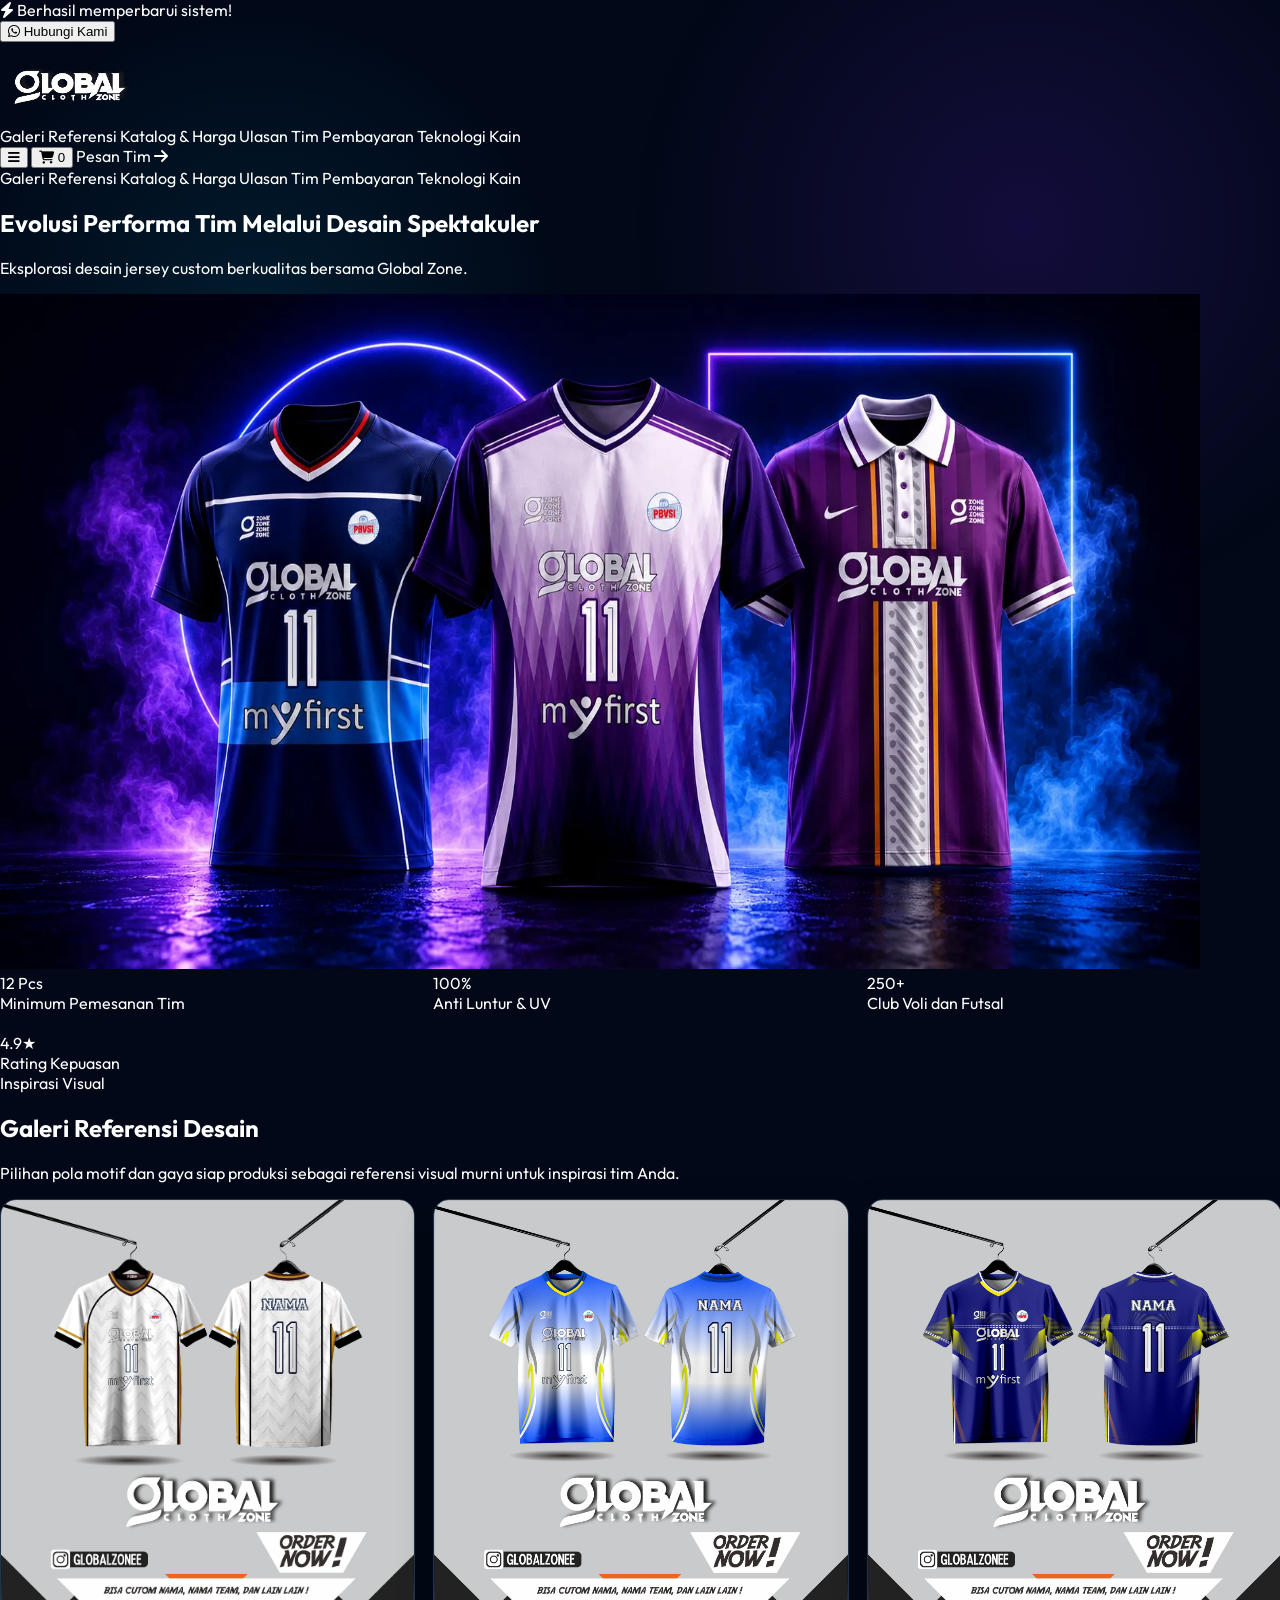
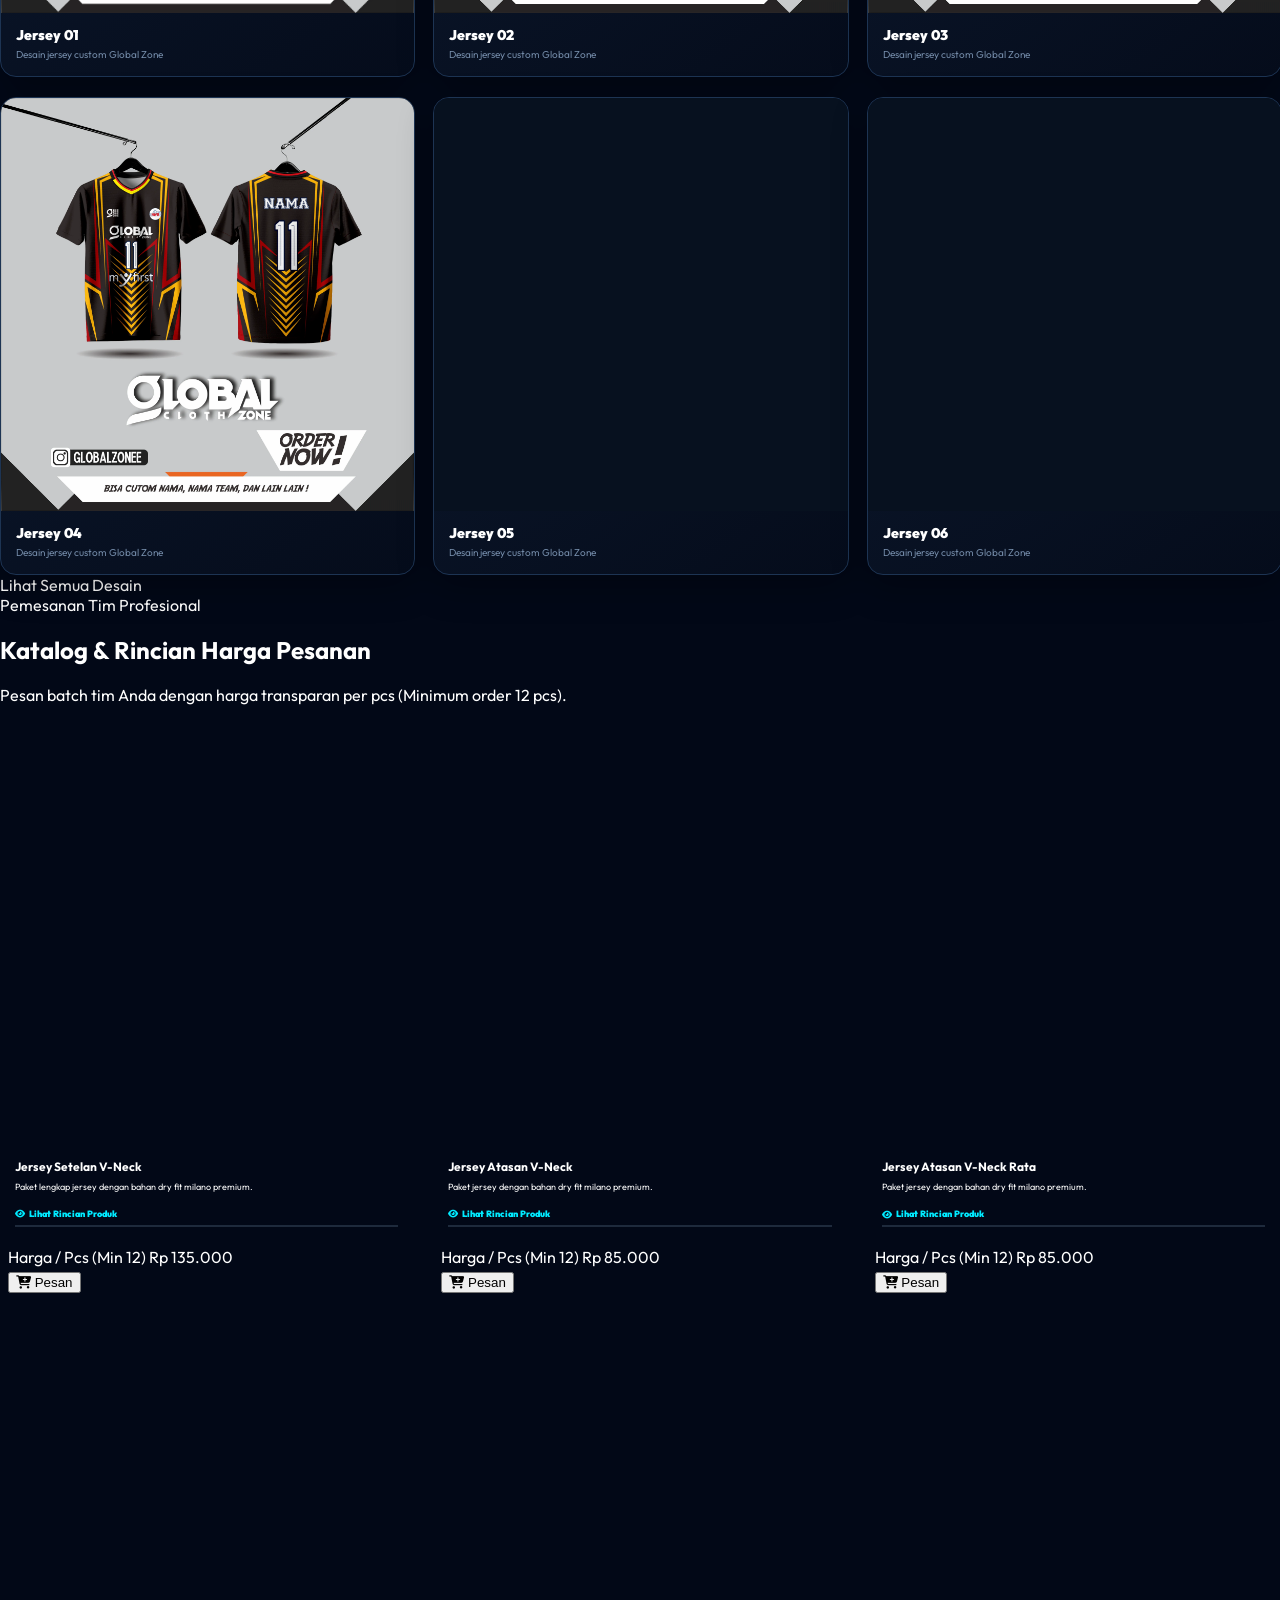
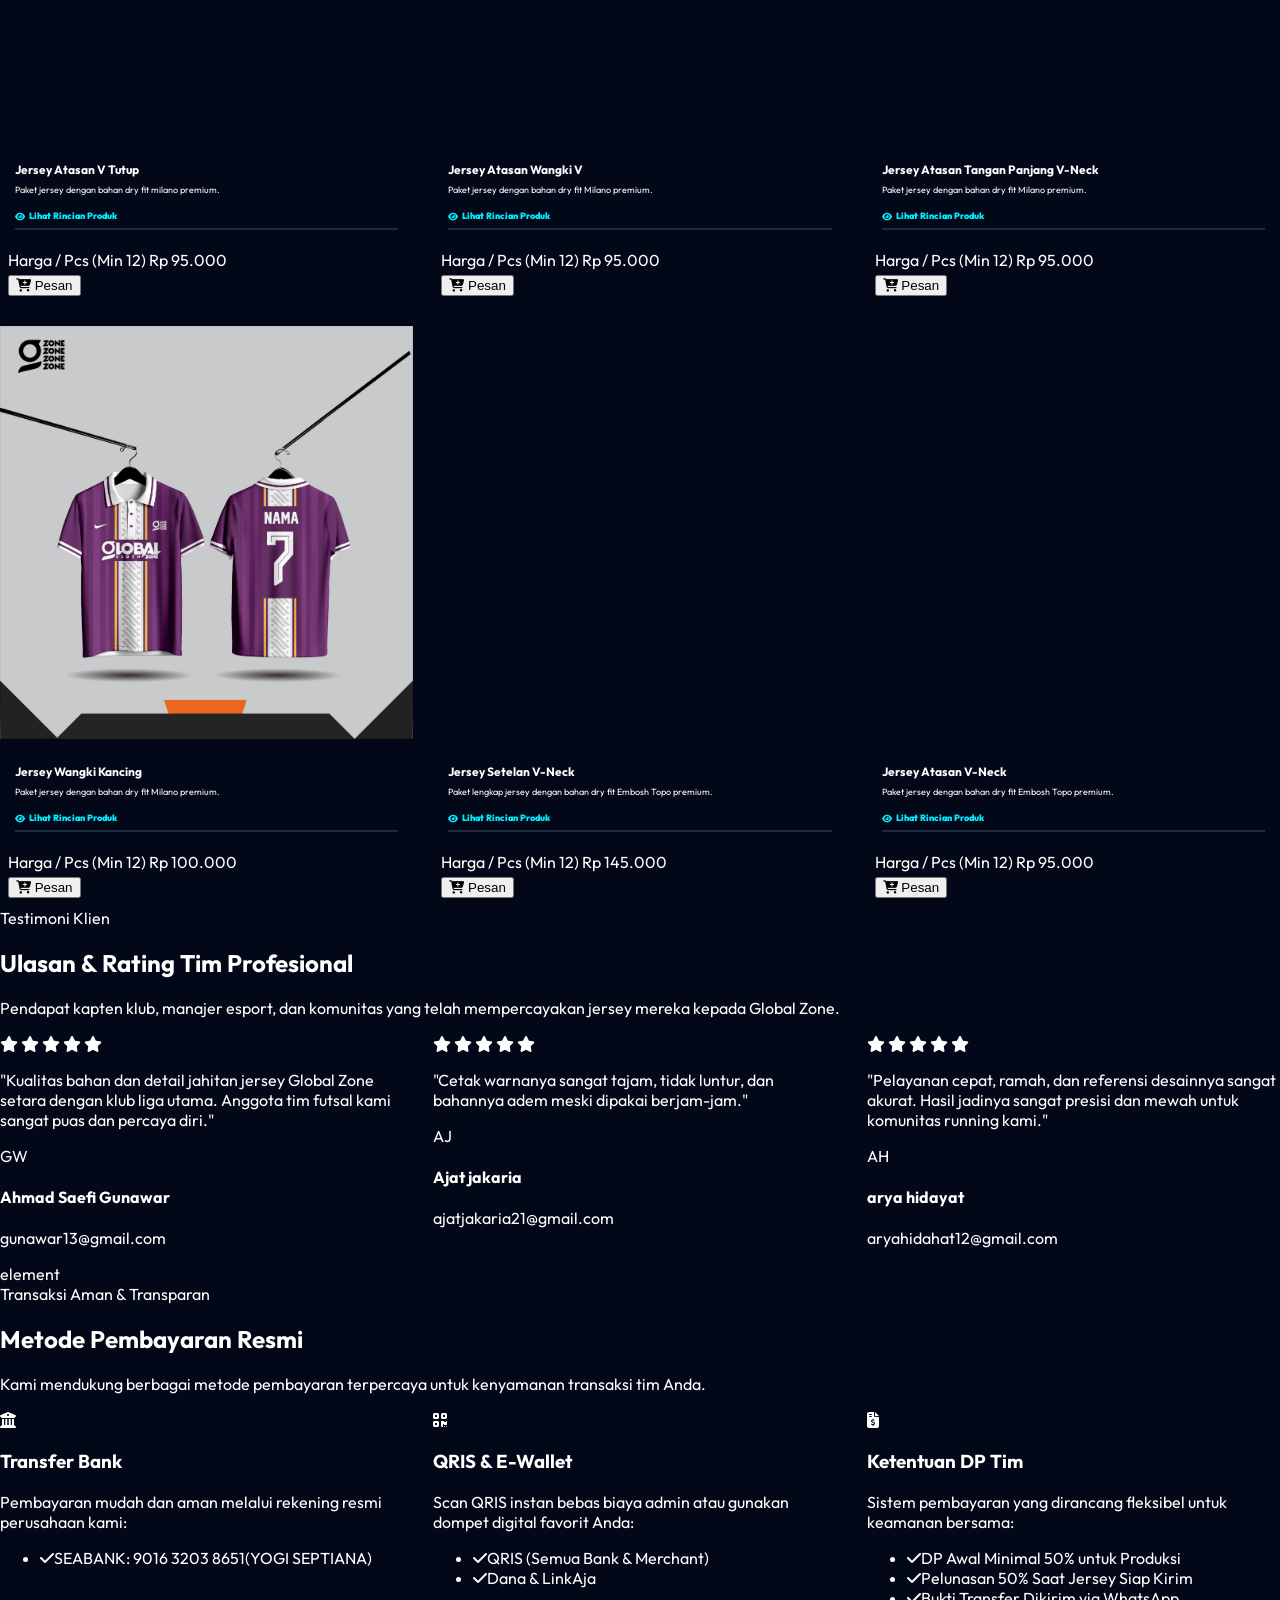
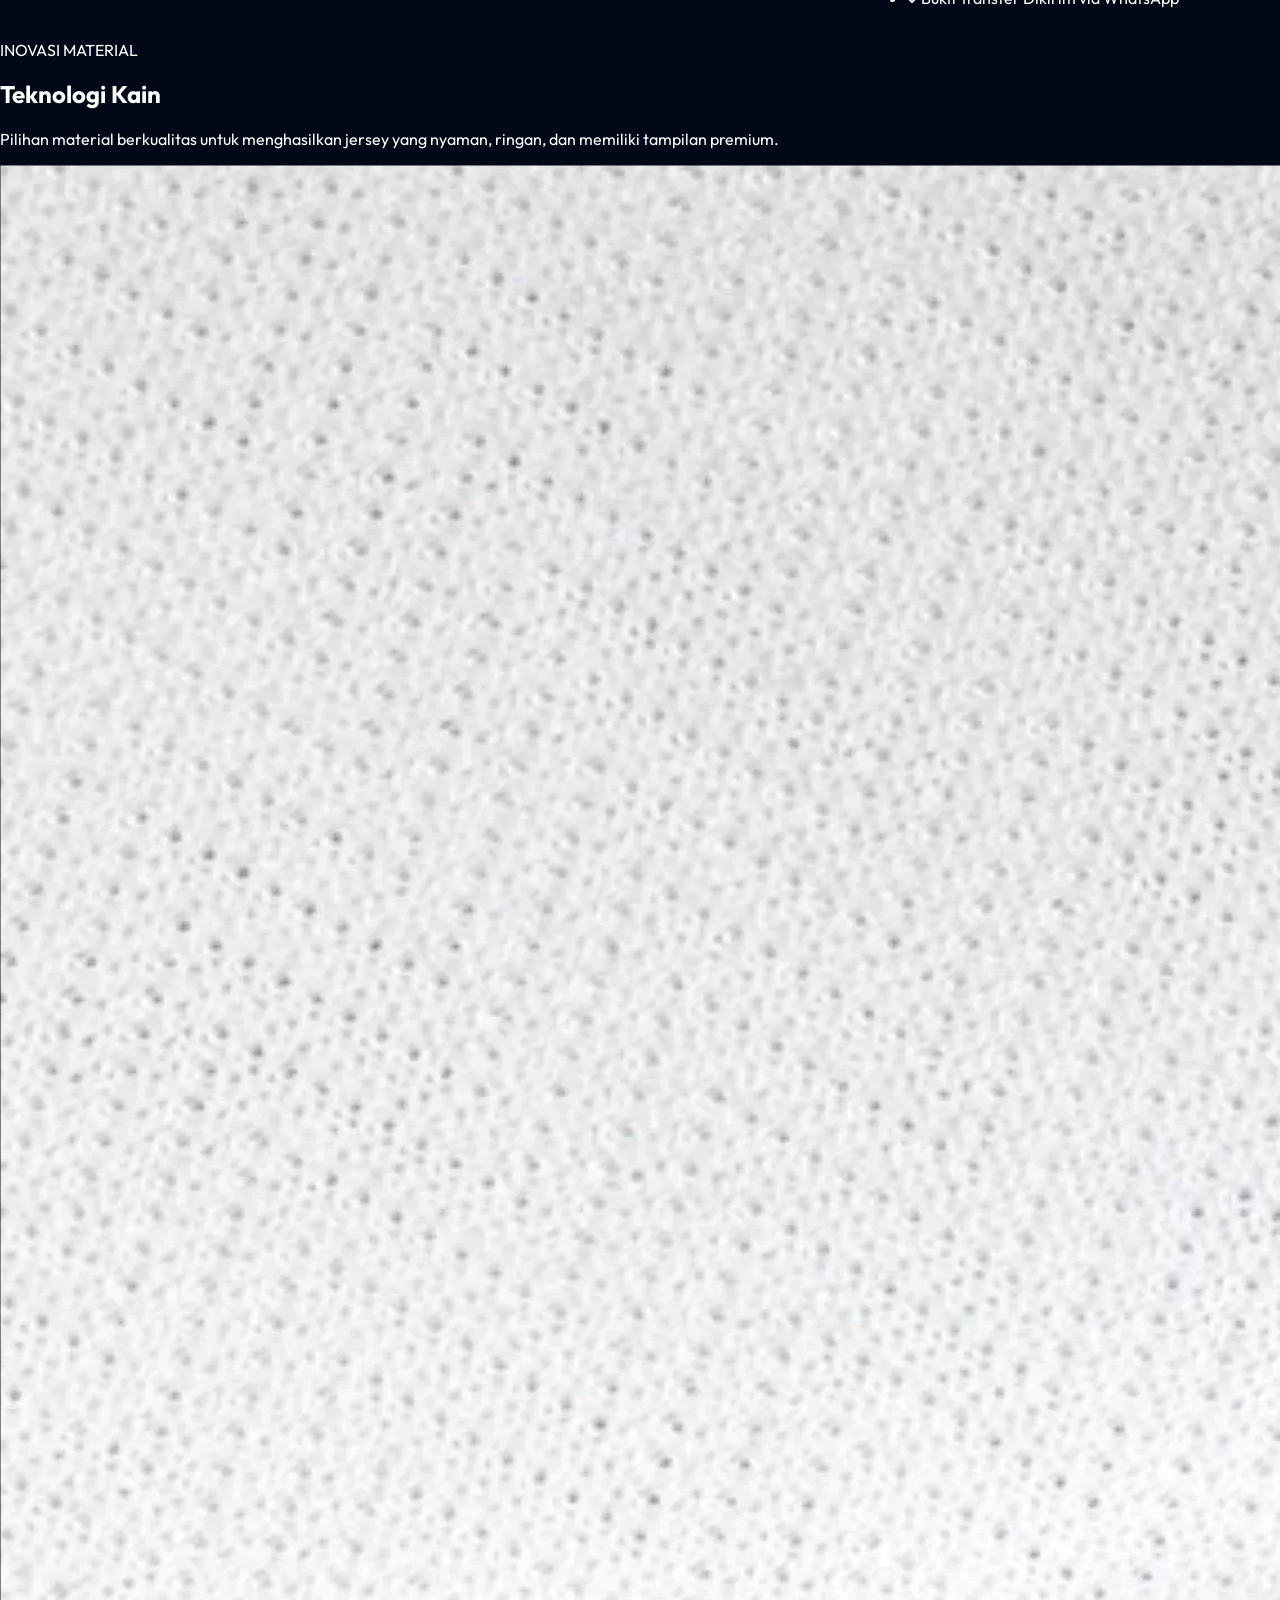
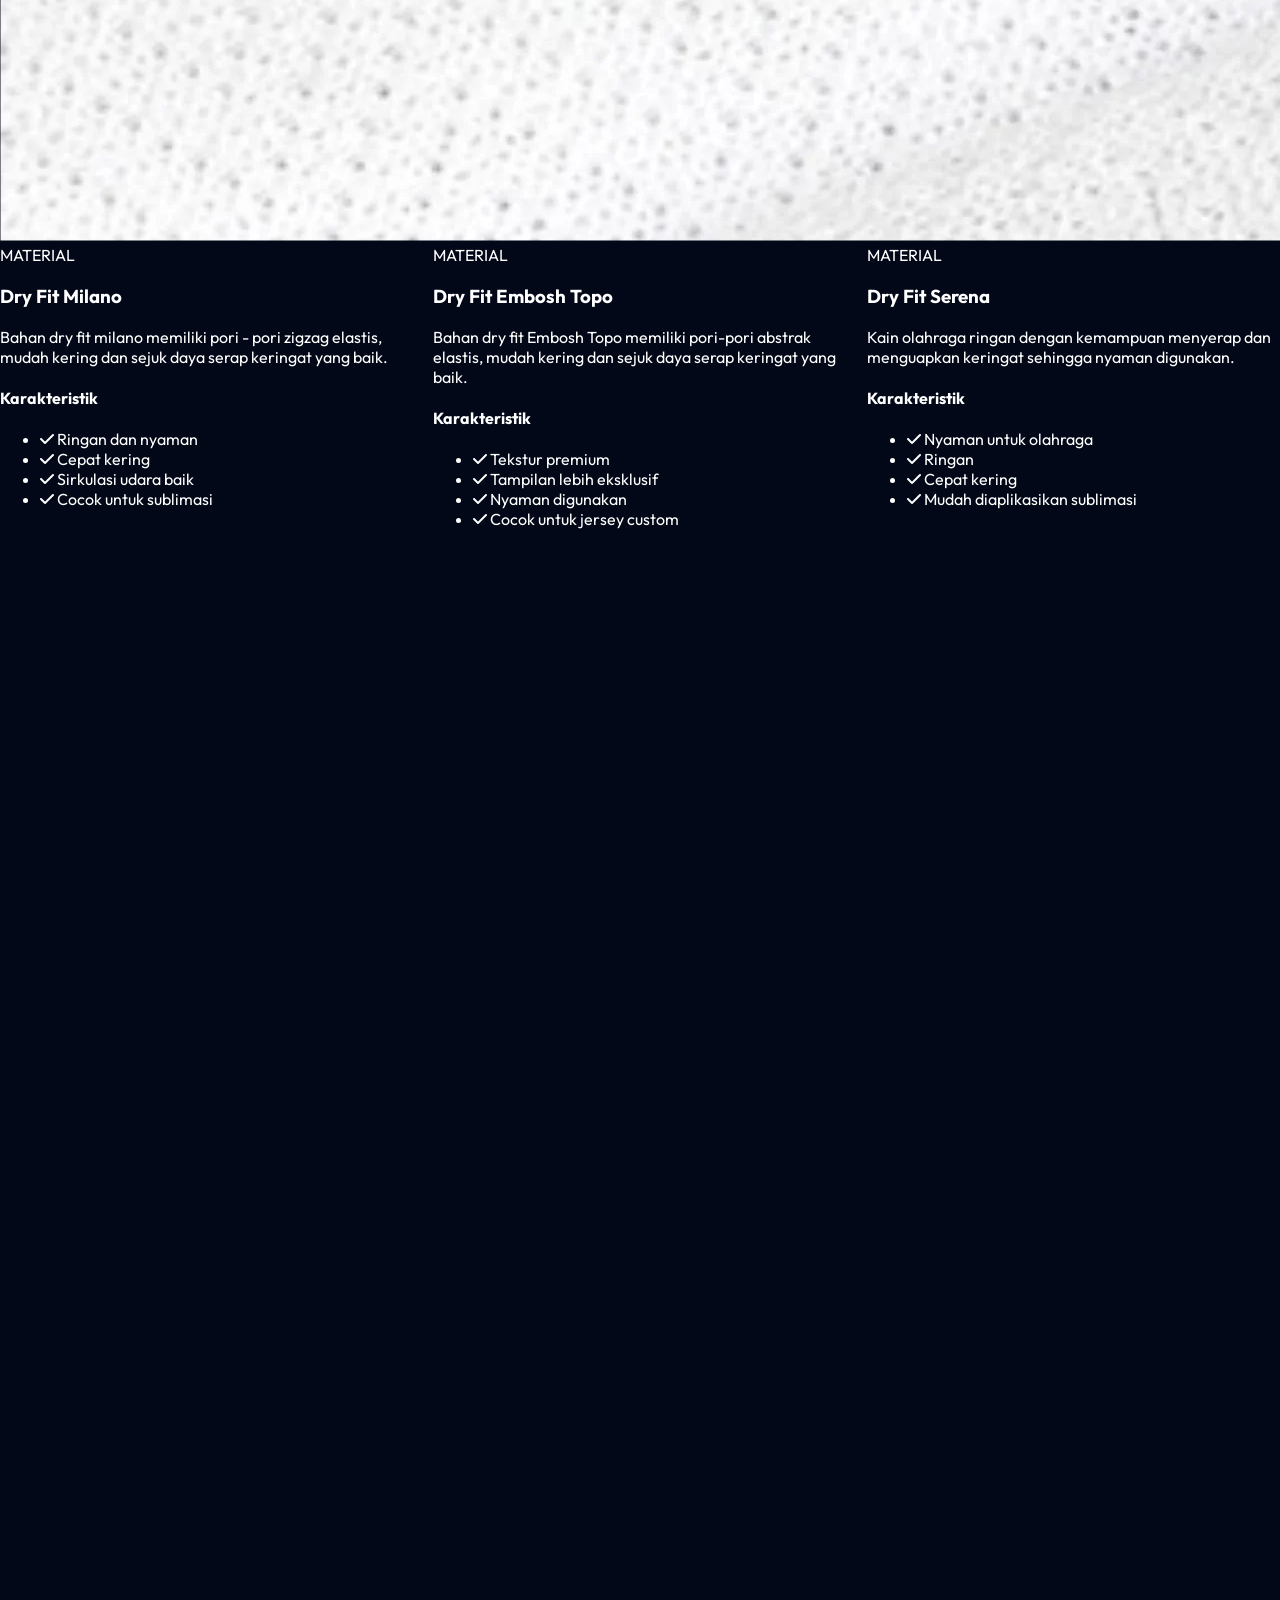
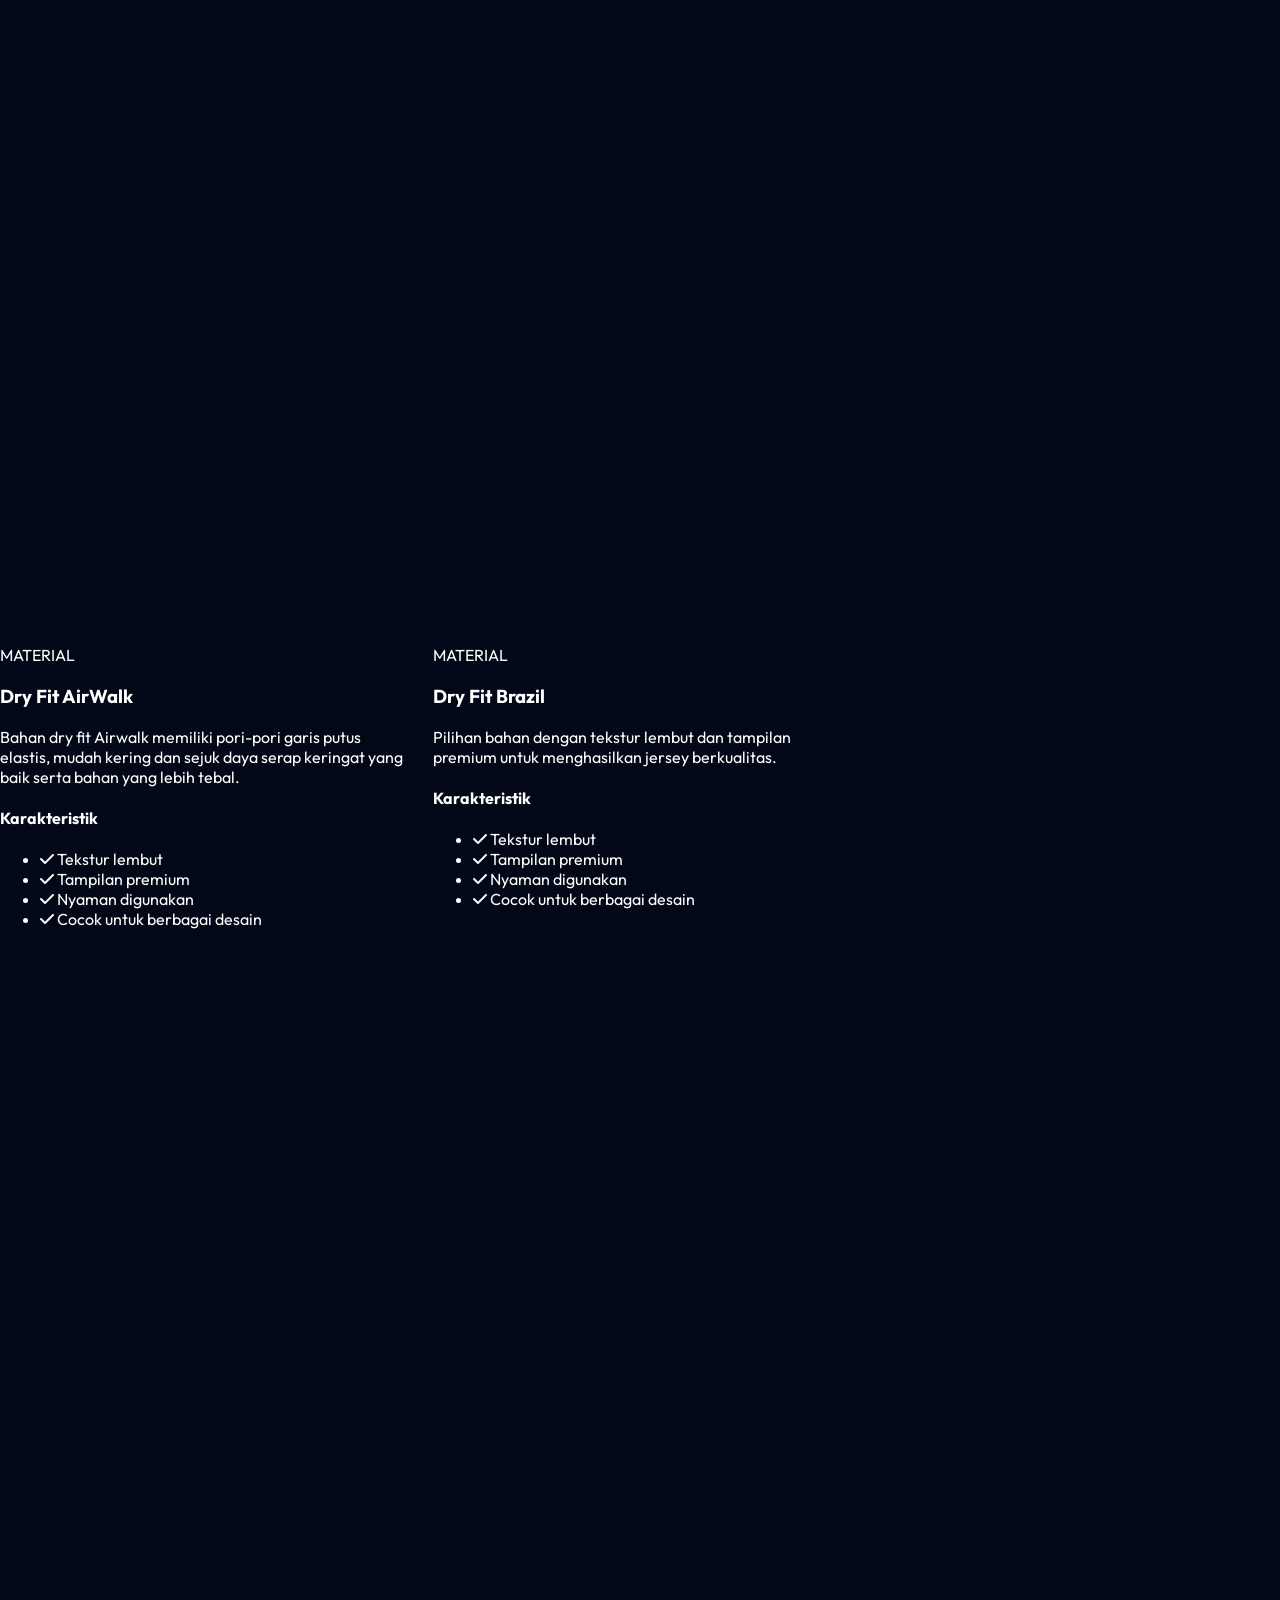
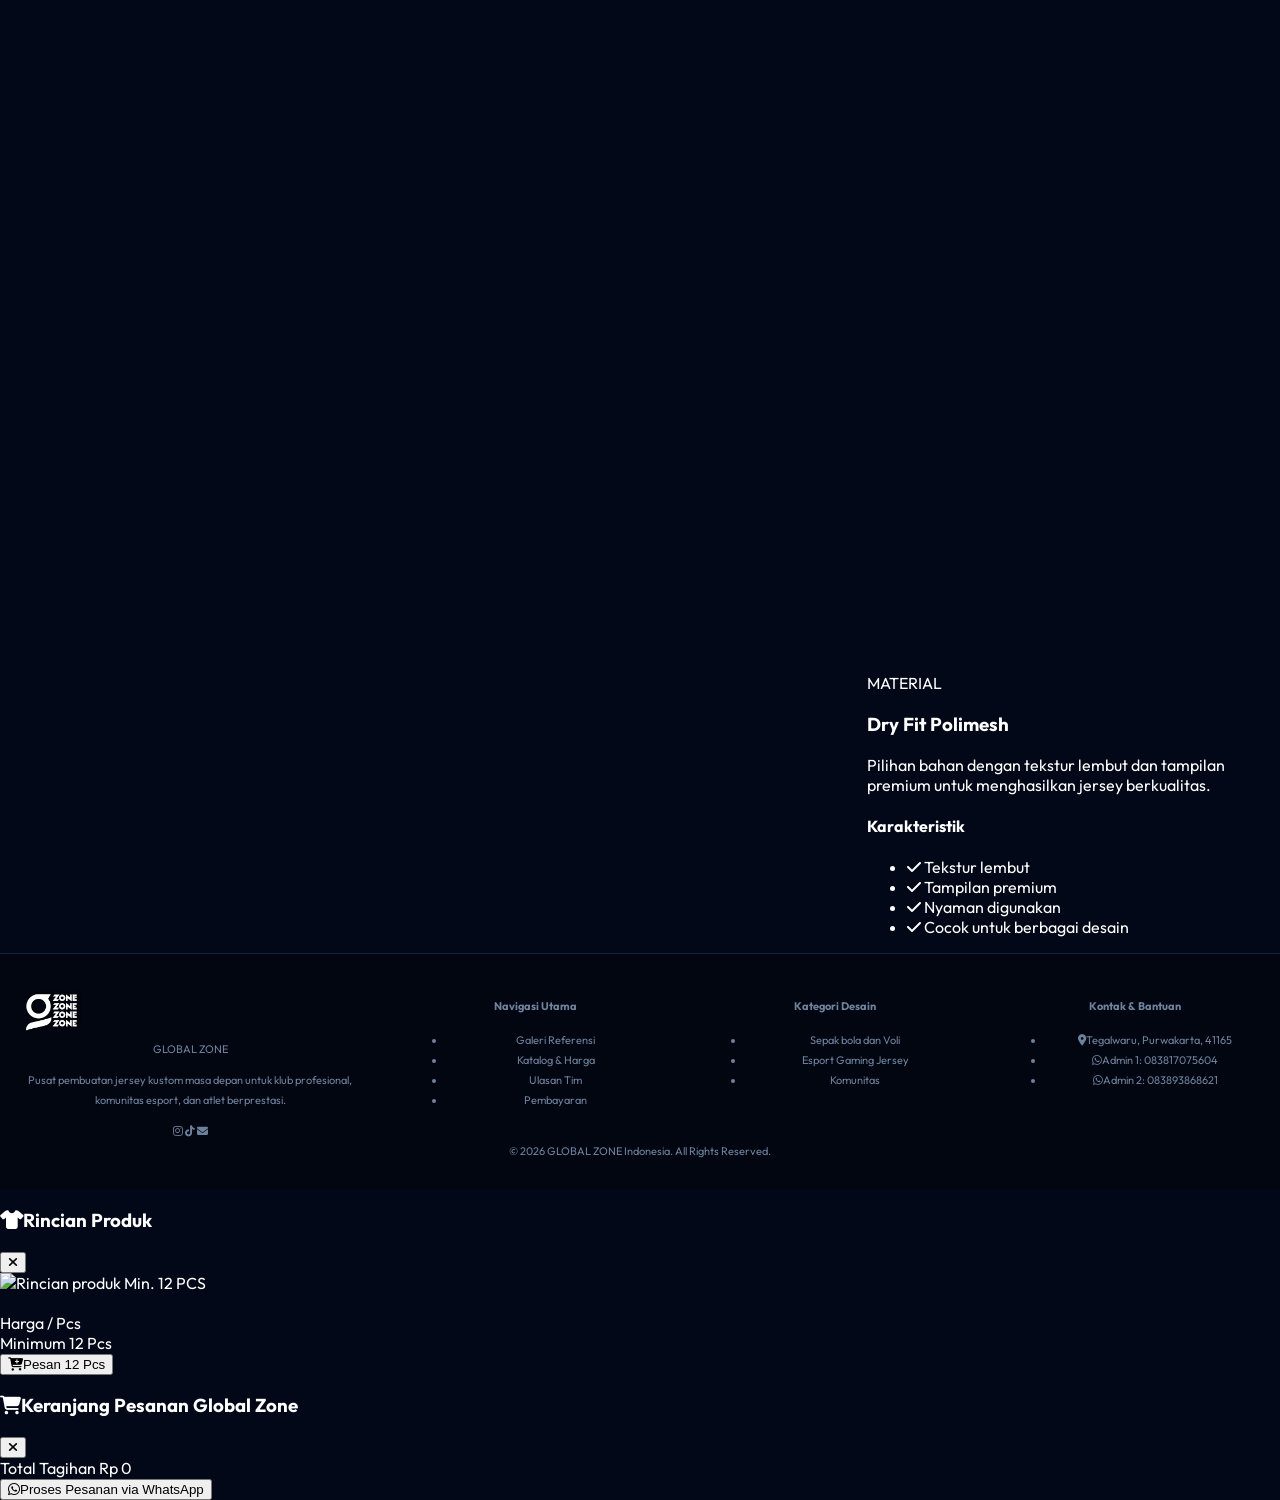
==== commit a60aa72b: "Replace logo image with LOGO2.webp" ====
--- a/index.html
+++ b/index.html
@@ -156,7 +156,7 @@
       <div class="max-w-7xl mx-auto px-4 sm:px-6 lg:px-8 h-20 flex items-center justify-between">
         <a href="index.html" class="flex items-center">
           <a href="index.html" class="flex items-center">
-	        <img src="images/LOGO.png"
+	        <img src="images/LOGO2.webp"
 			     alt="Global Zone"
 			     width="150"
 			     height="80"
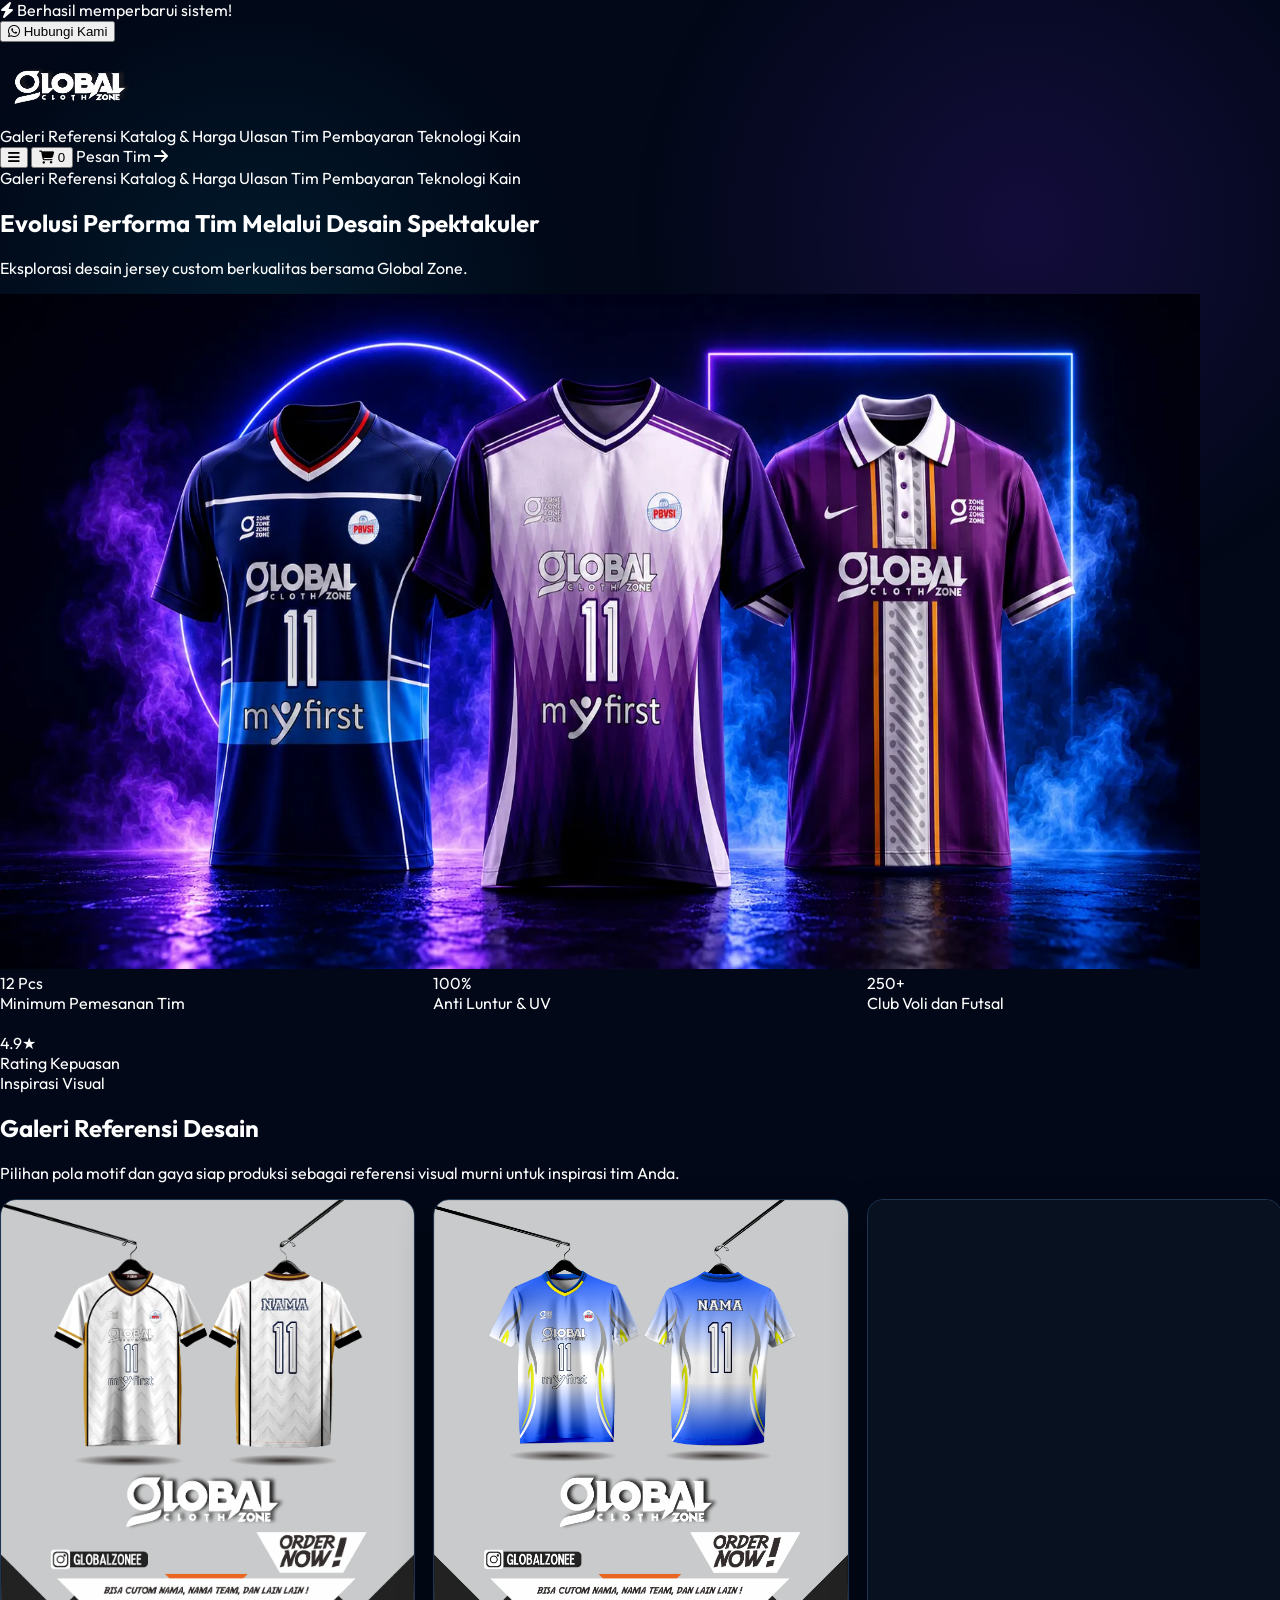
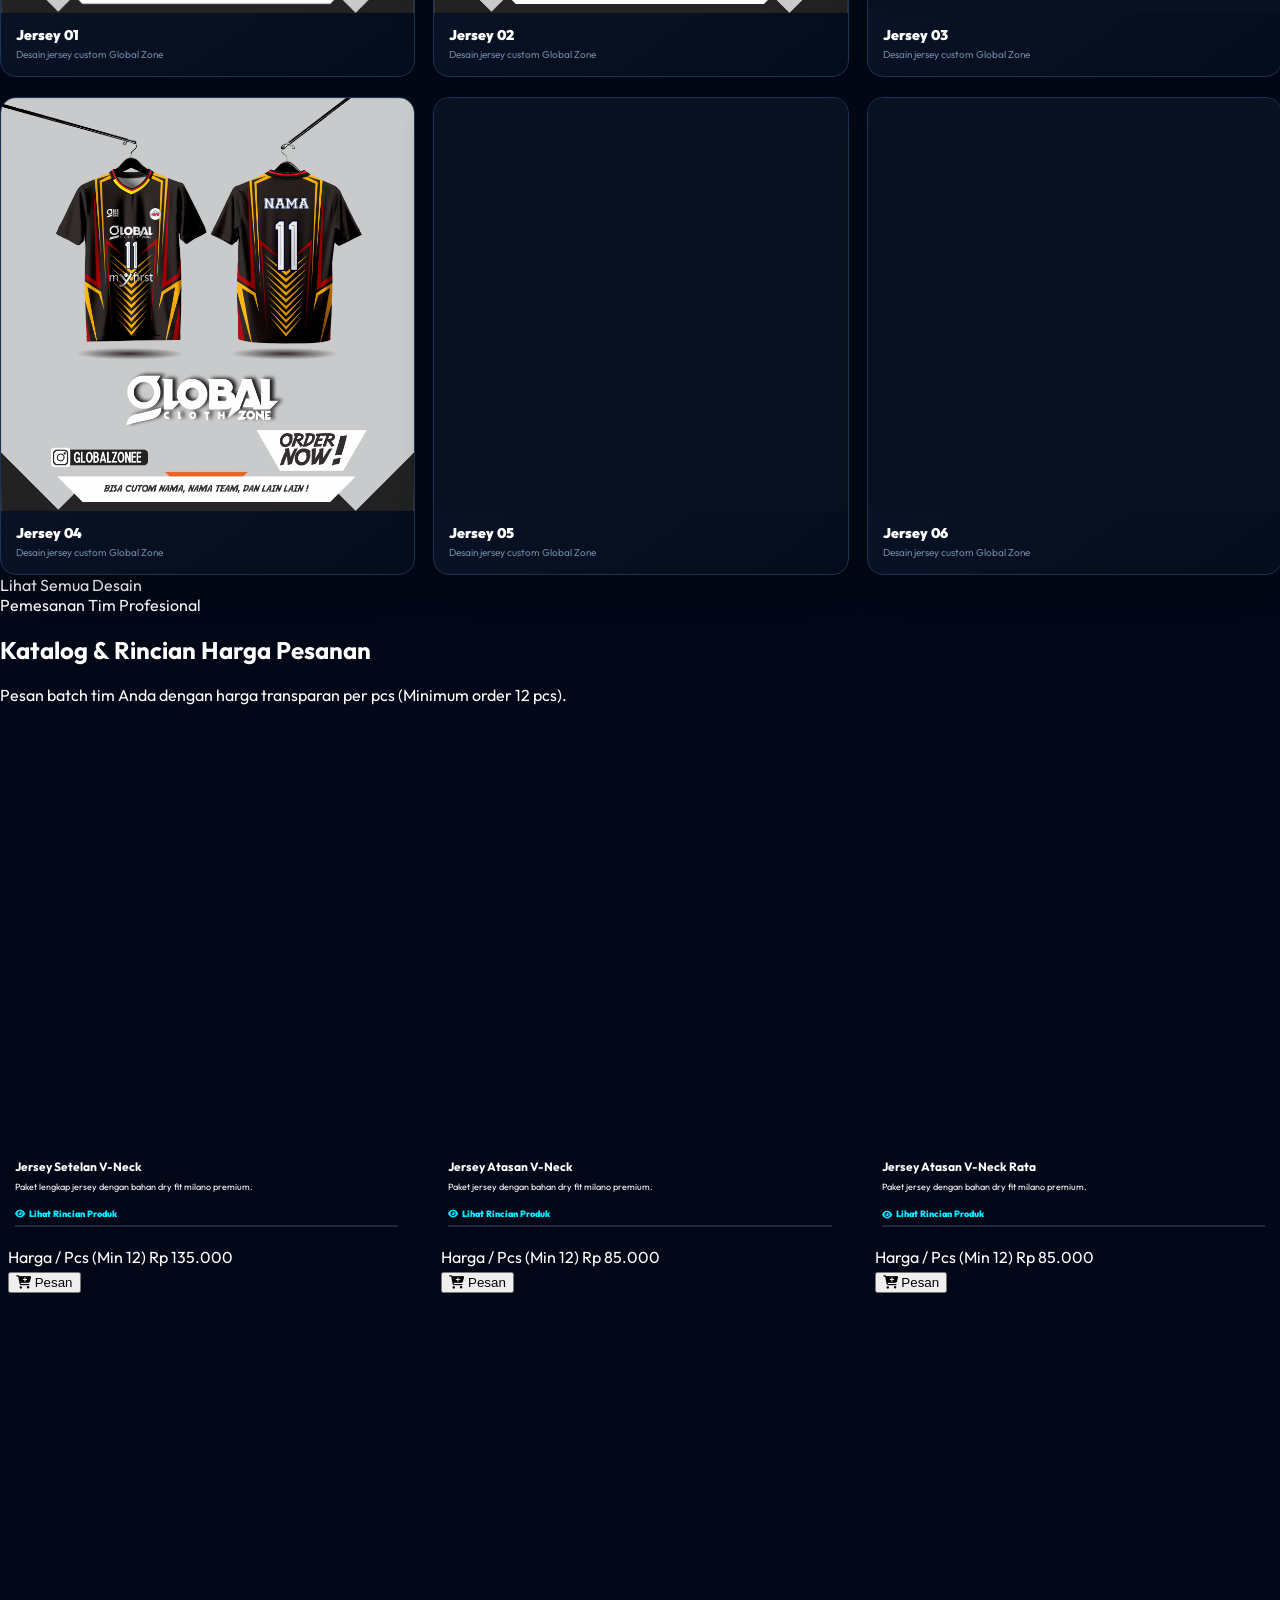
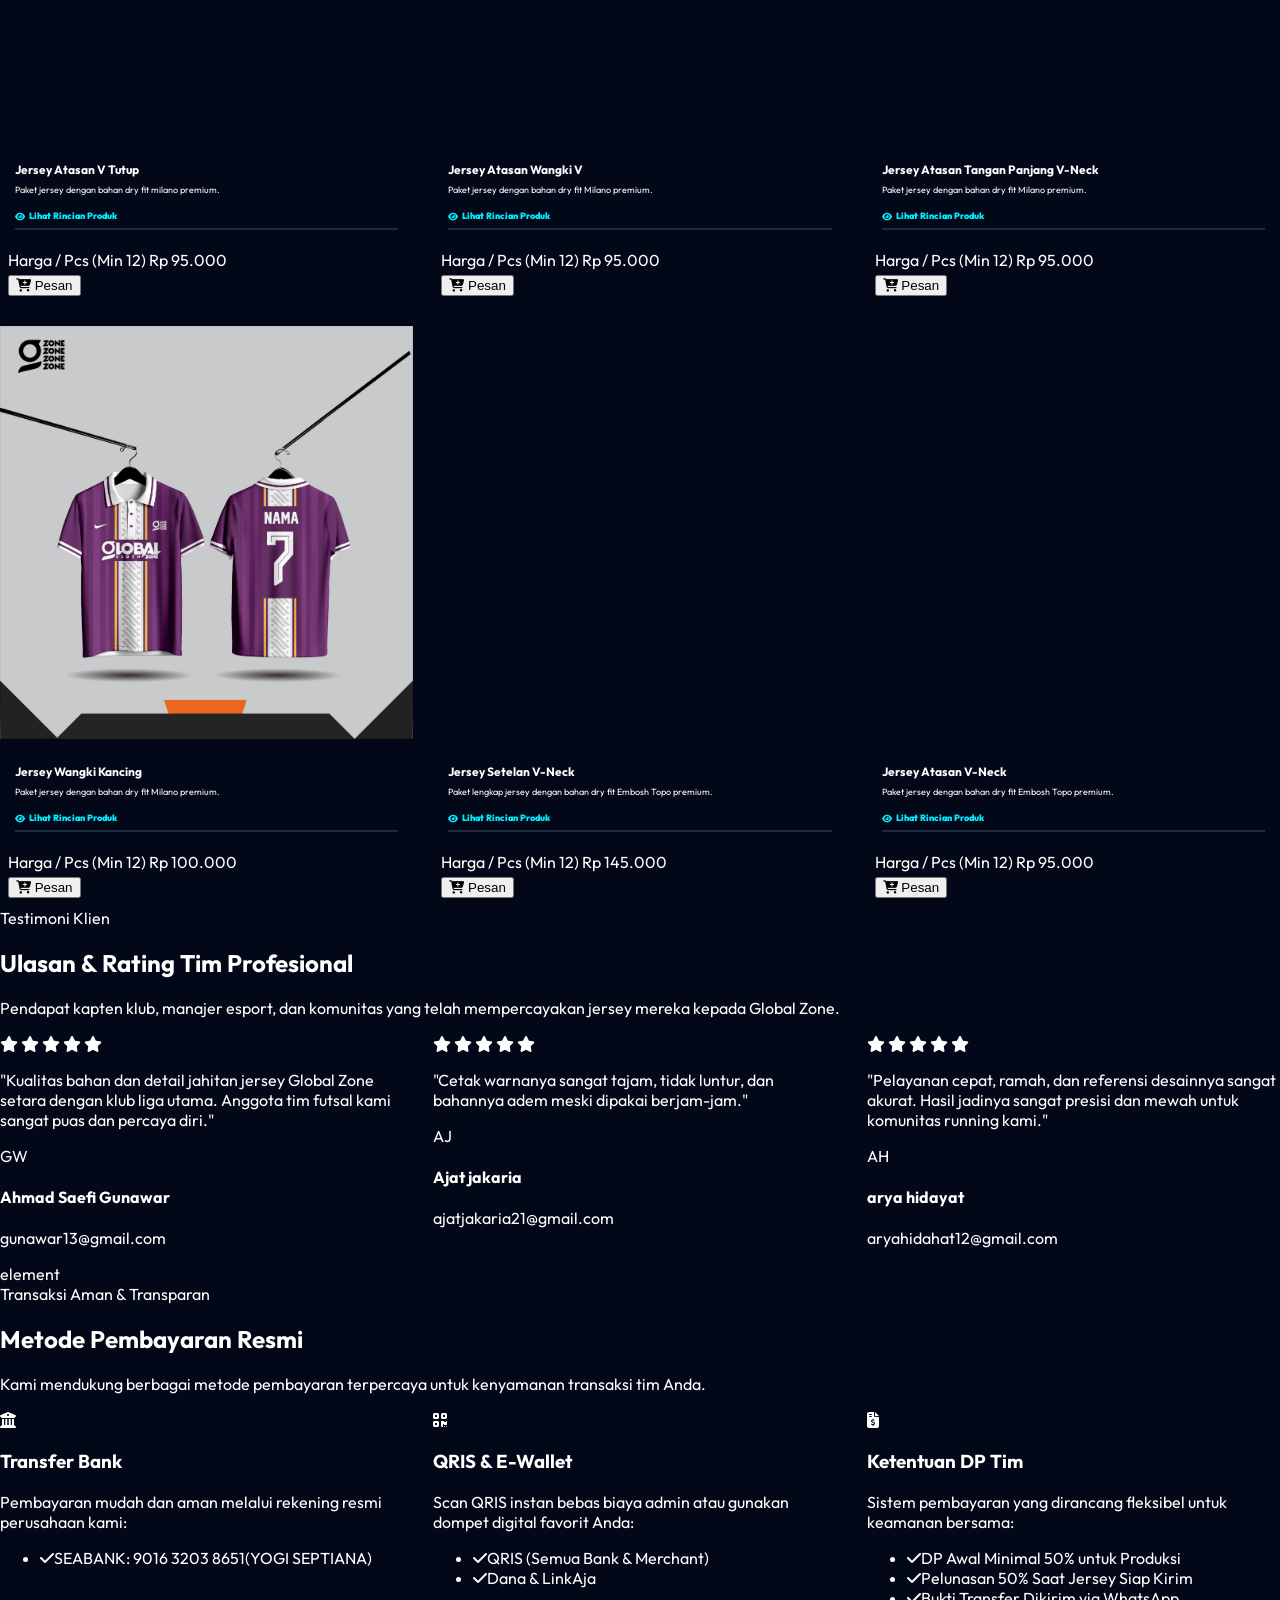
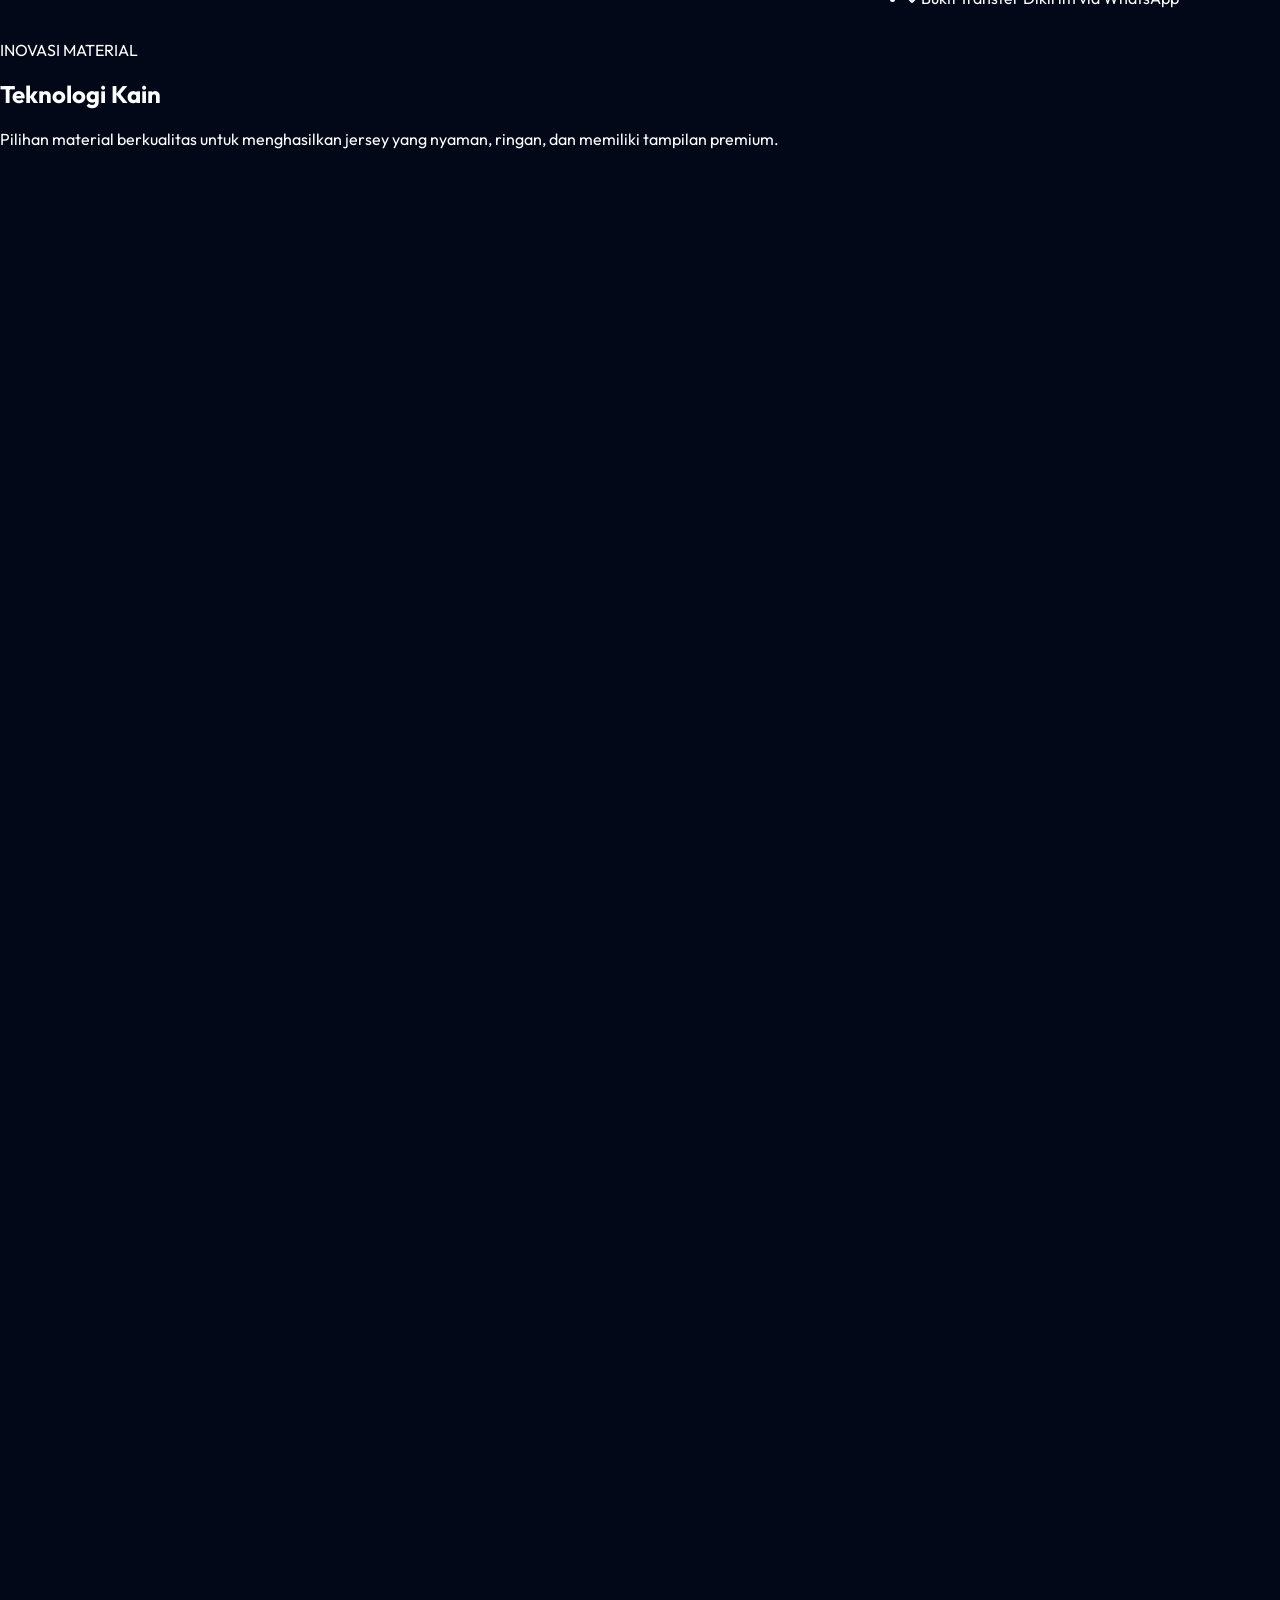
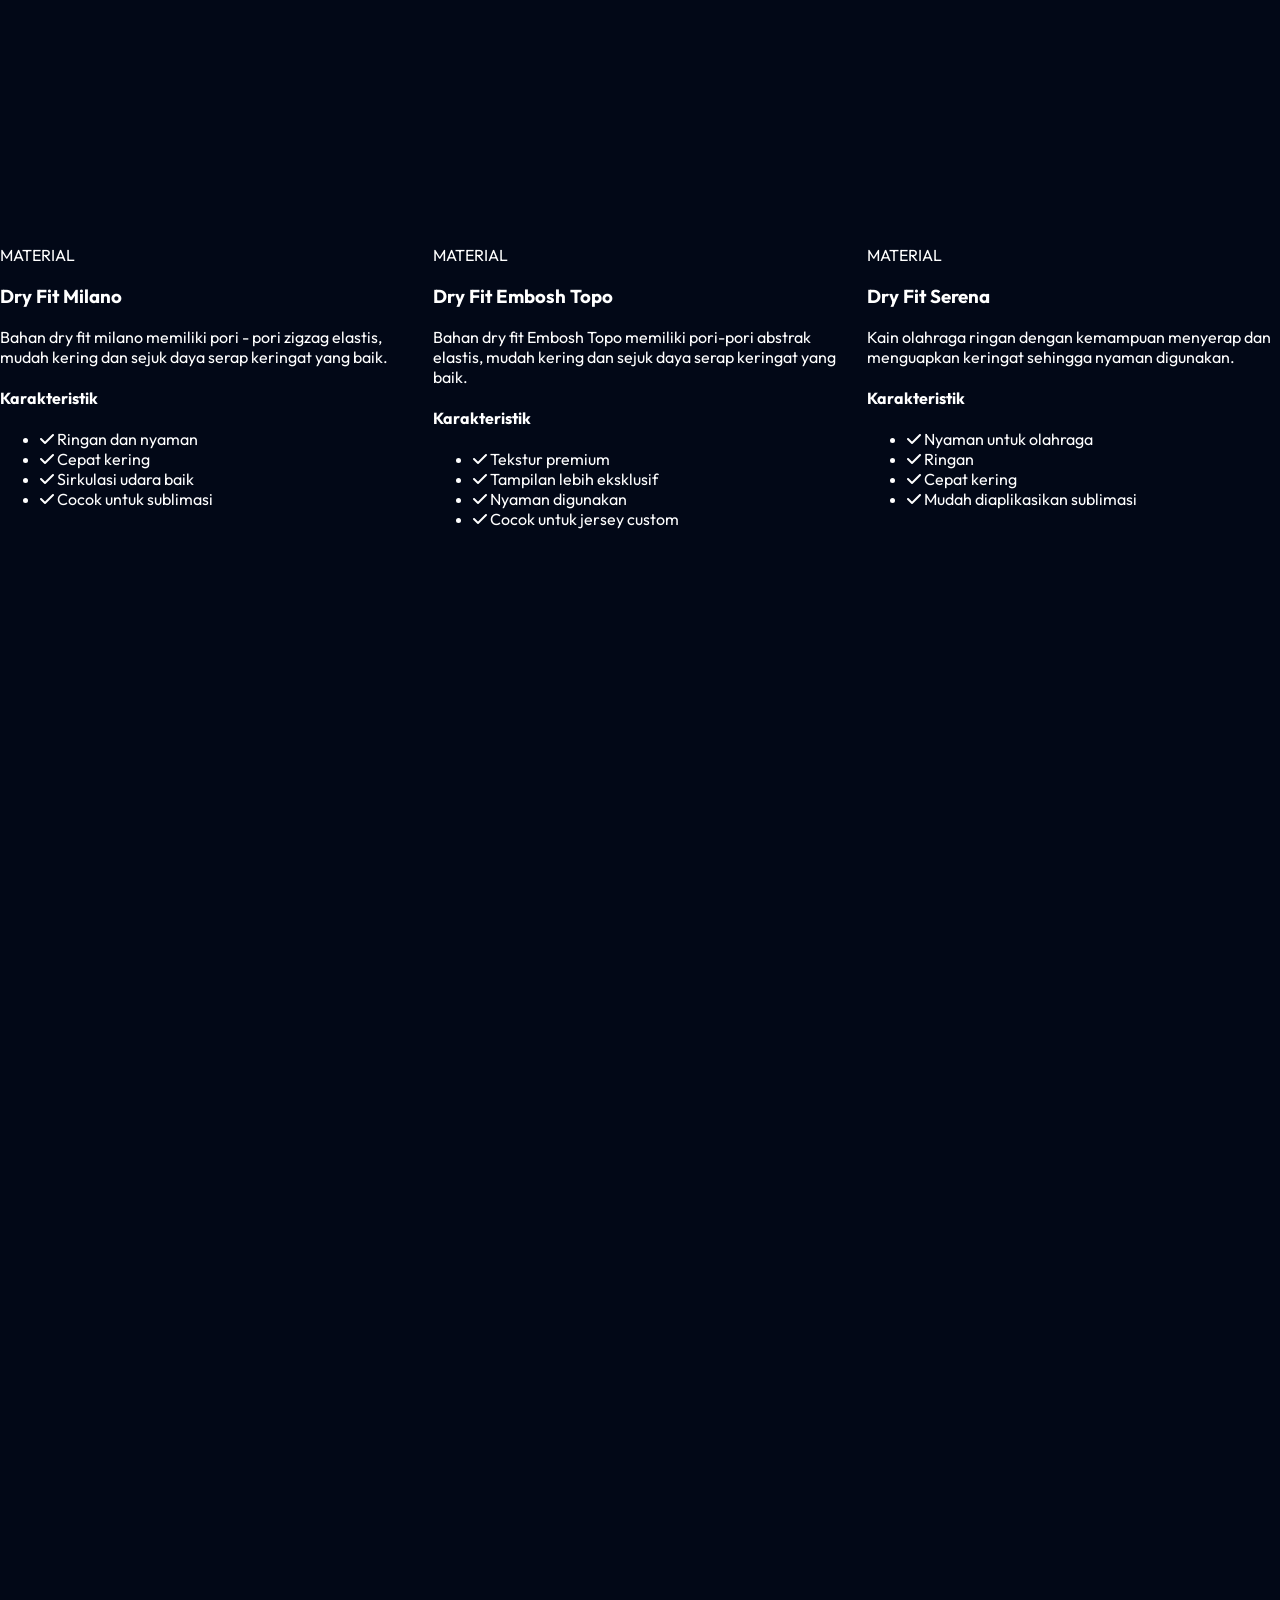
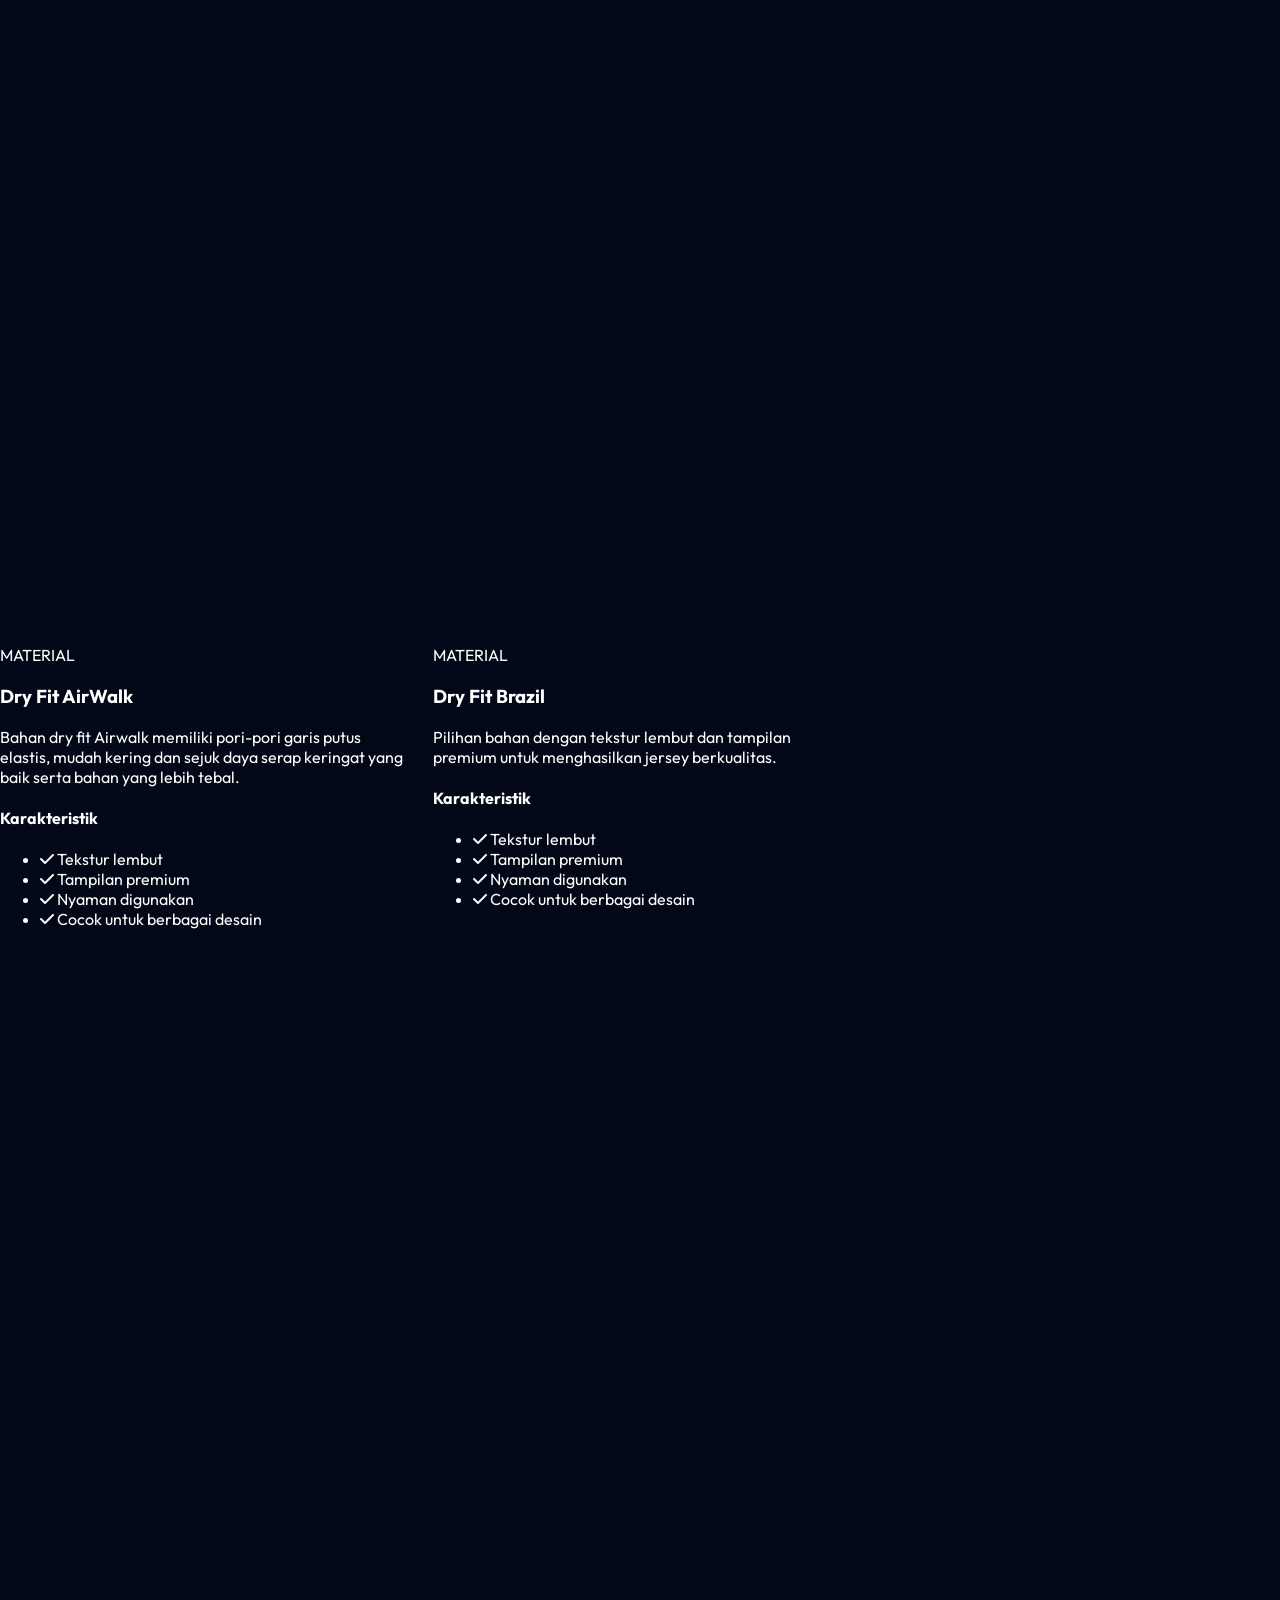
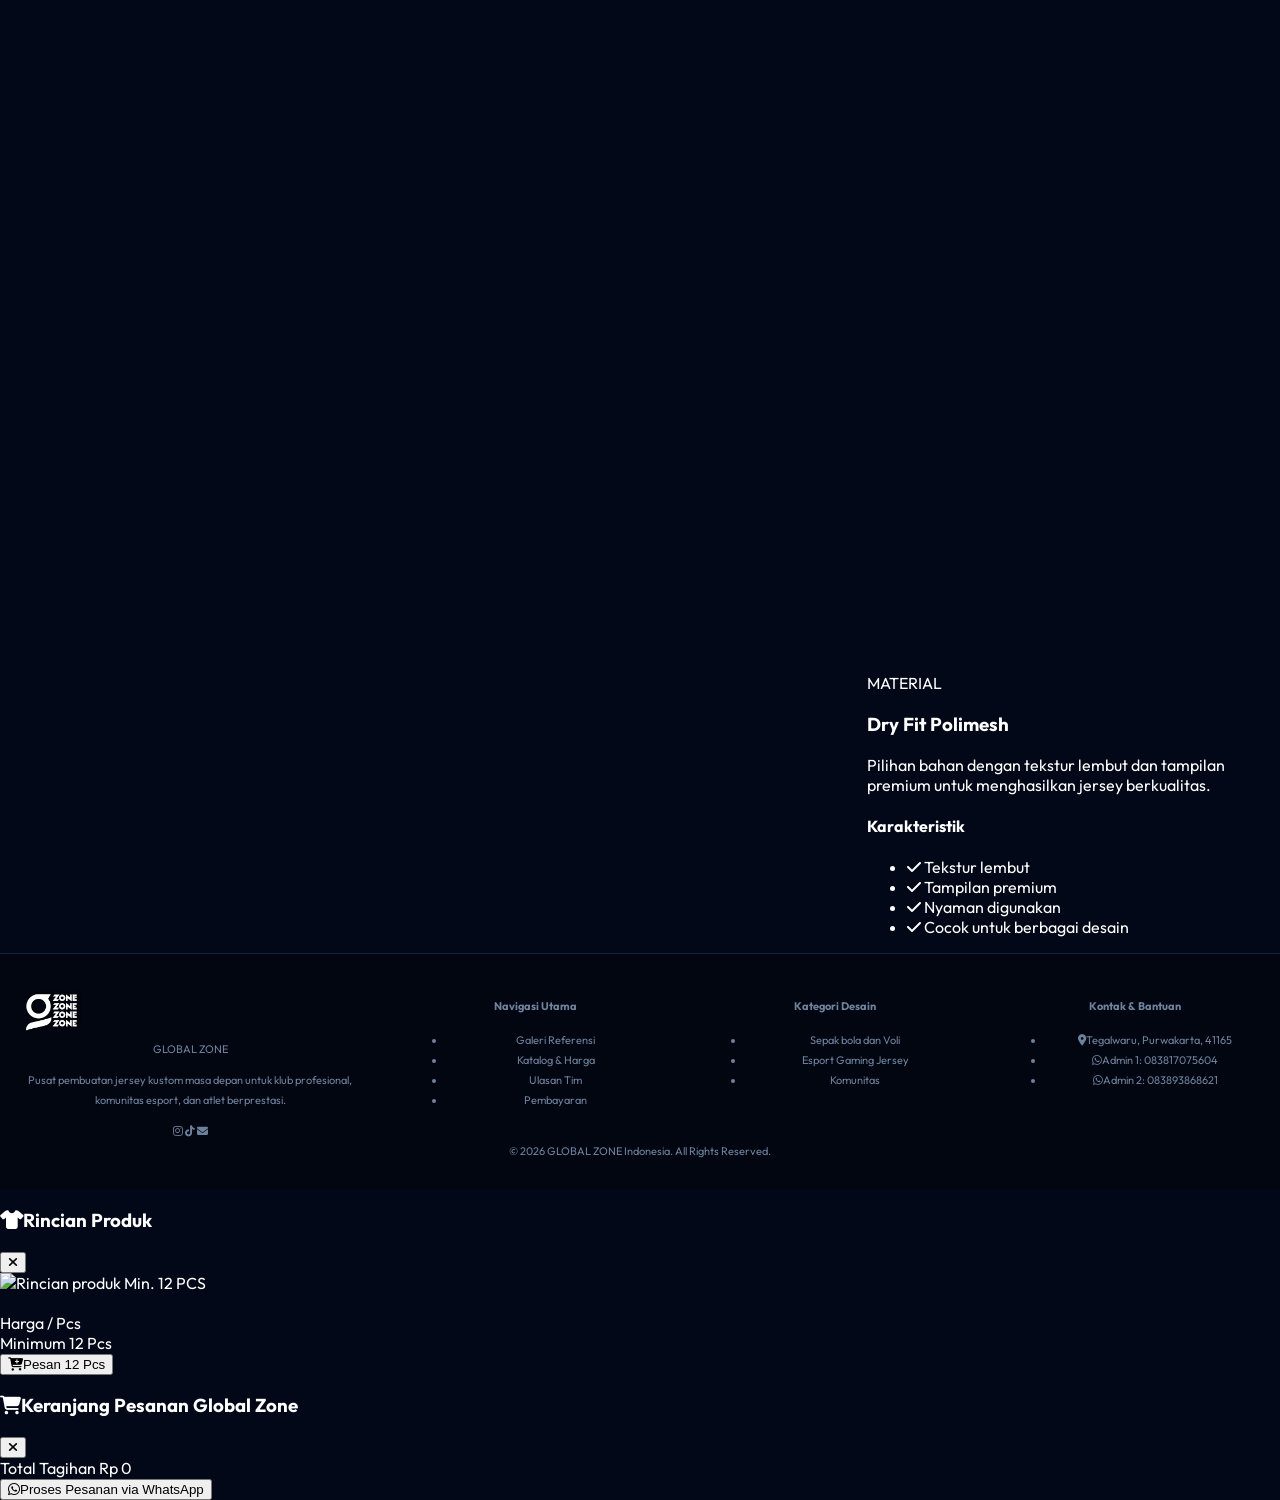
==== commit 3c7f825d: "Update Open Graph image to LOGO2.webp" ====
--- a/index.html
+++ b/index.html
@@ -10,7 +10,7 @@
 
 	<link rel="icon" type="image/png" href="images/LOGO.png">
 	
-	<meta property="og:image" content="https://globalzone.my.id/images/LOGO.png">
+	<meta property="og:image" content="https://globalzone.my.id/images/LOGO2.webp">
 	<meta property="og:image:alt" content="Jersey Custom Global Zone">
 
     <script src="https://cdn.tailwindcss.com"></script>
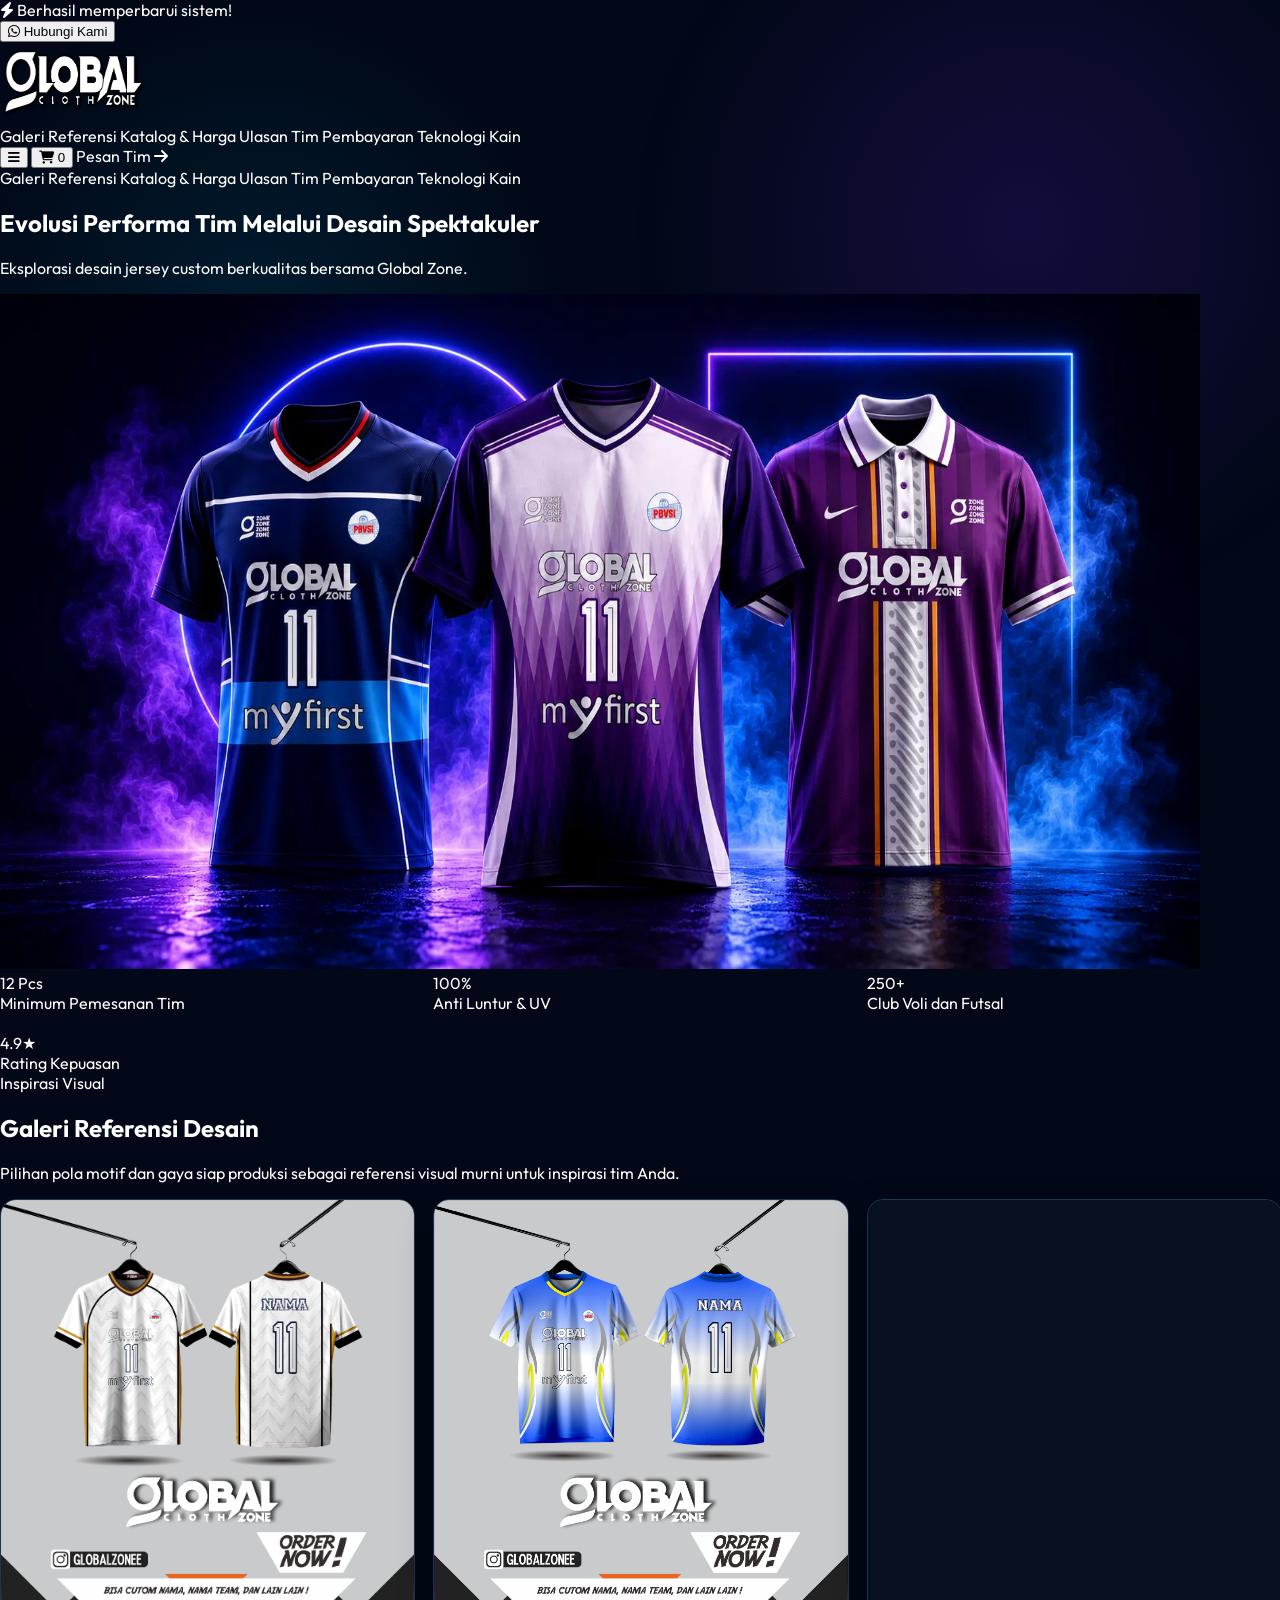
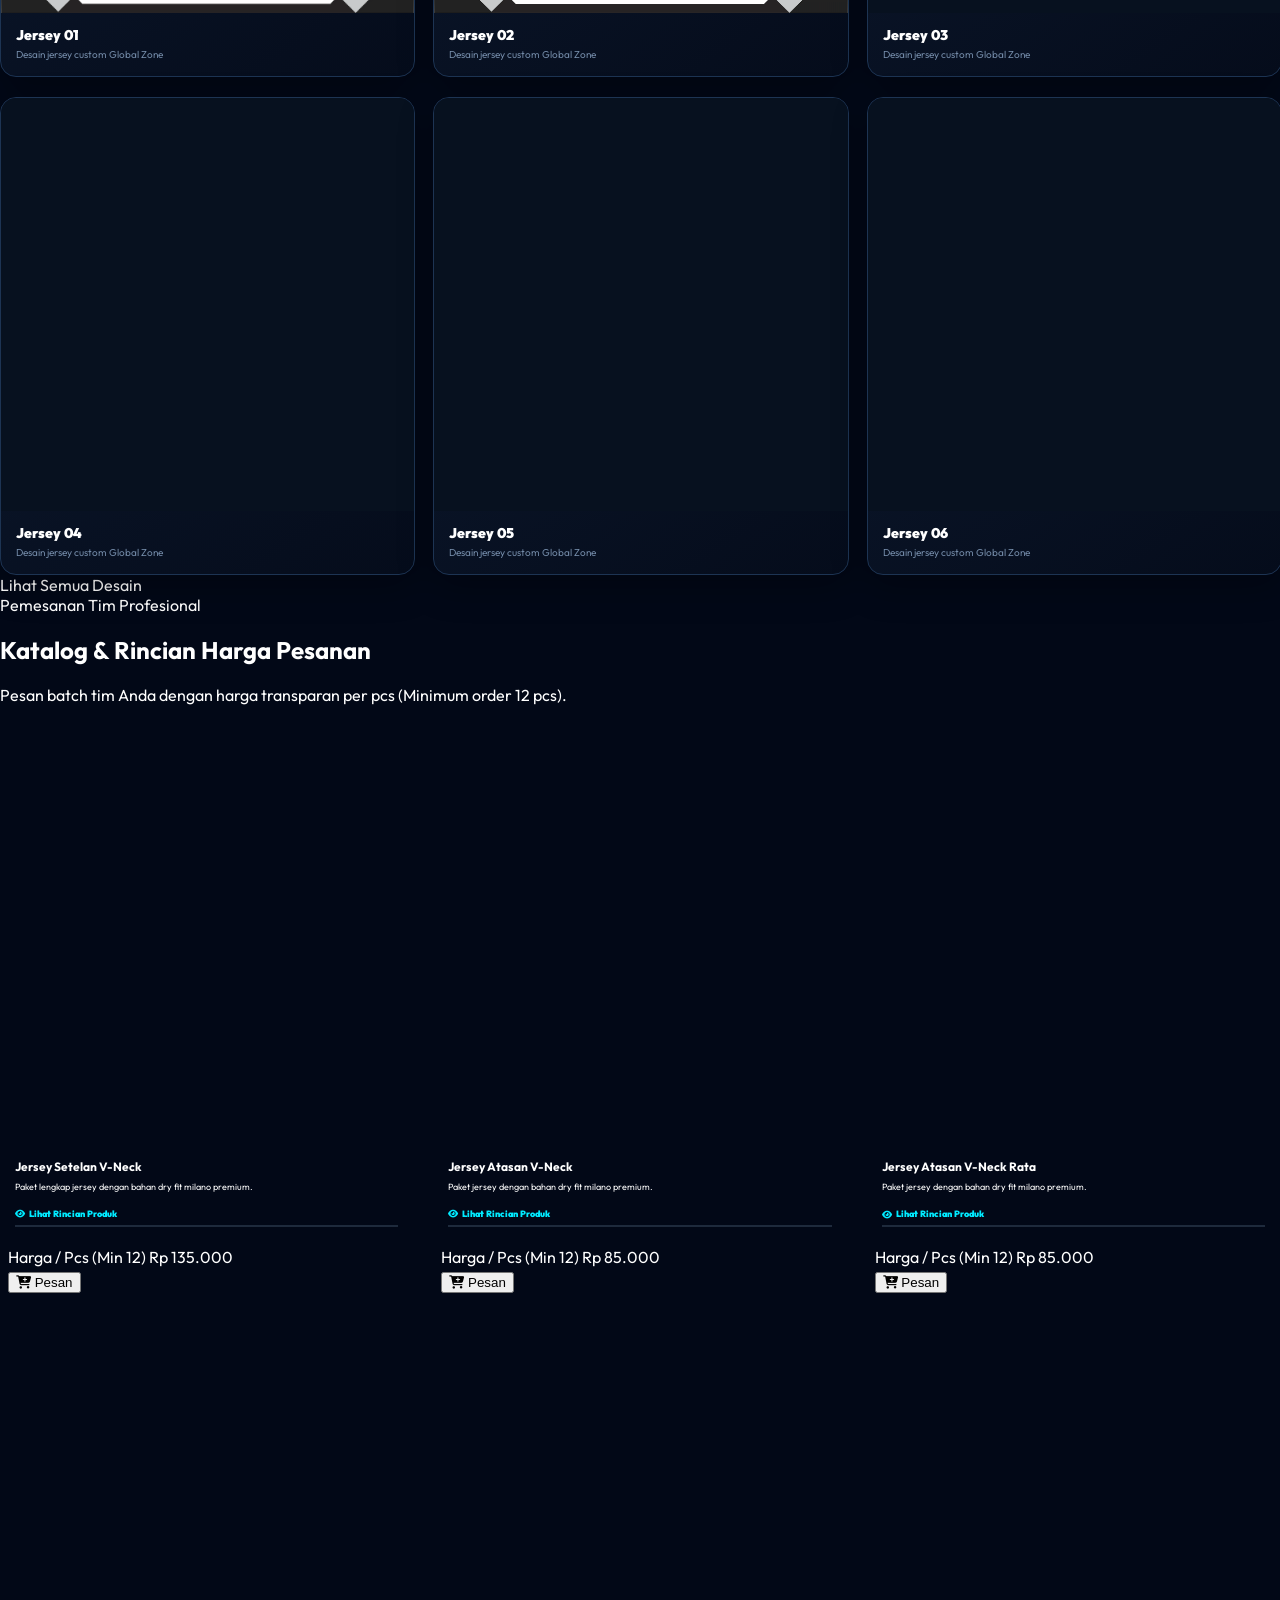
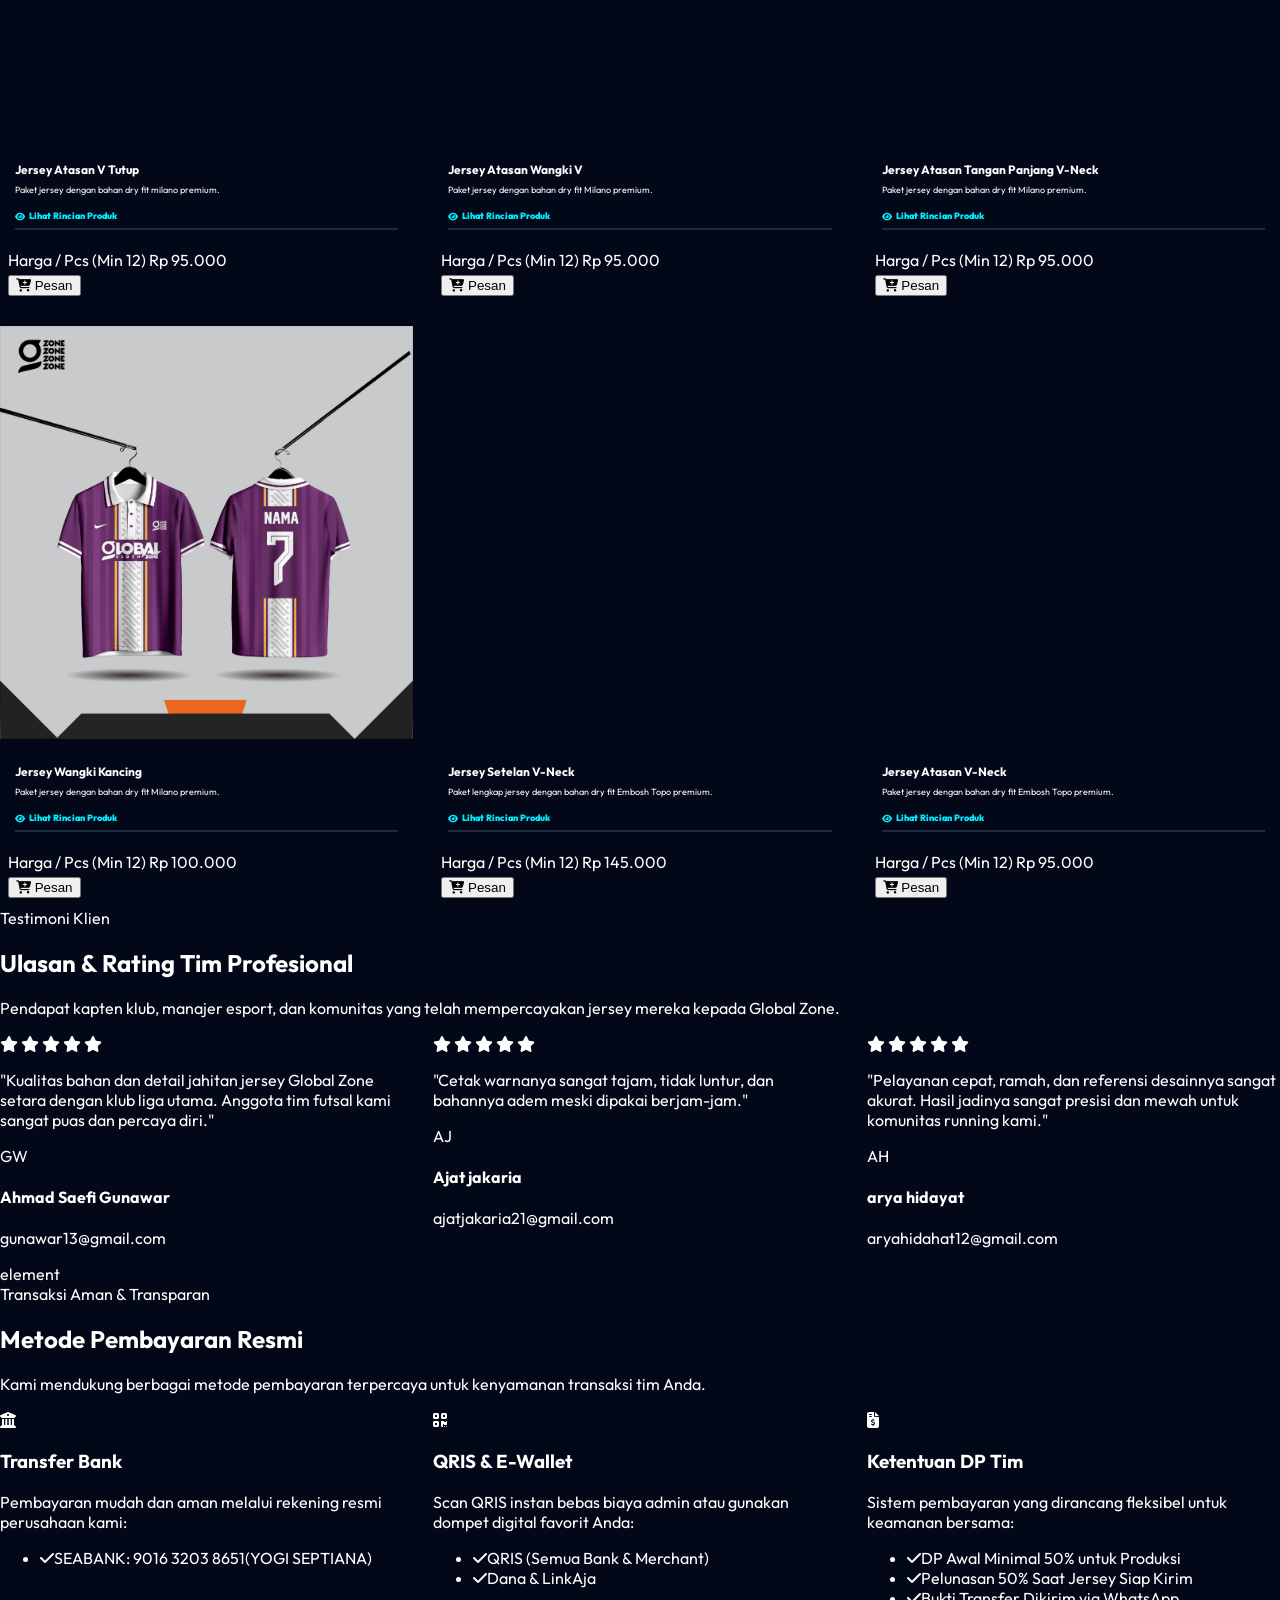
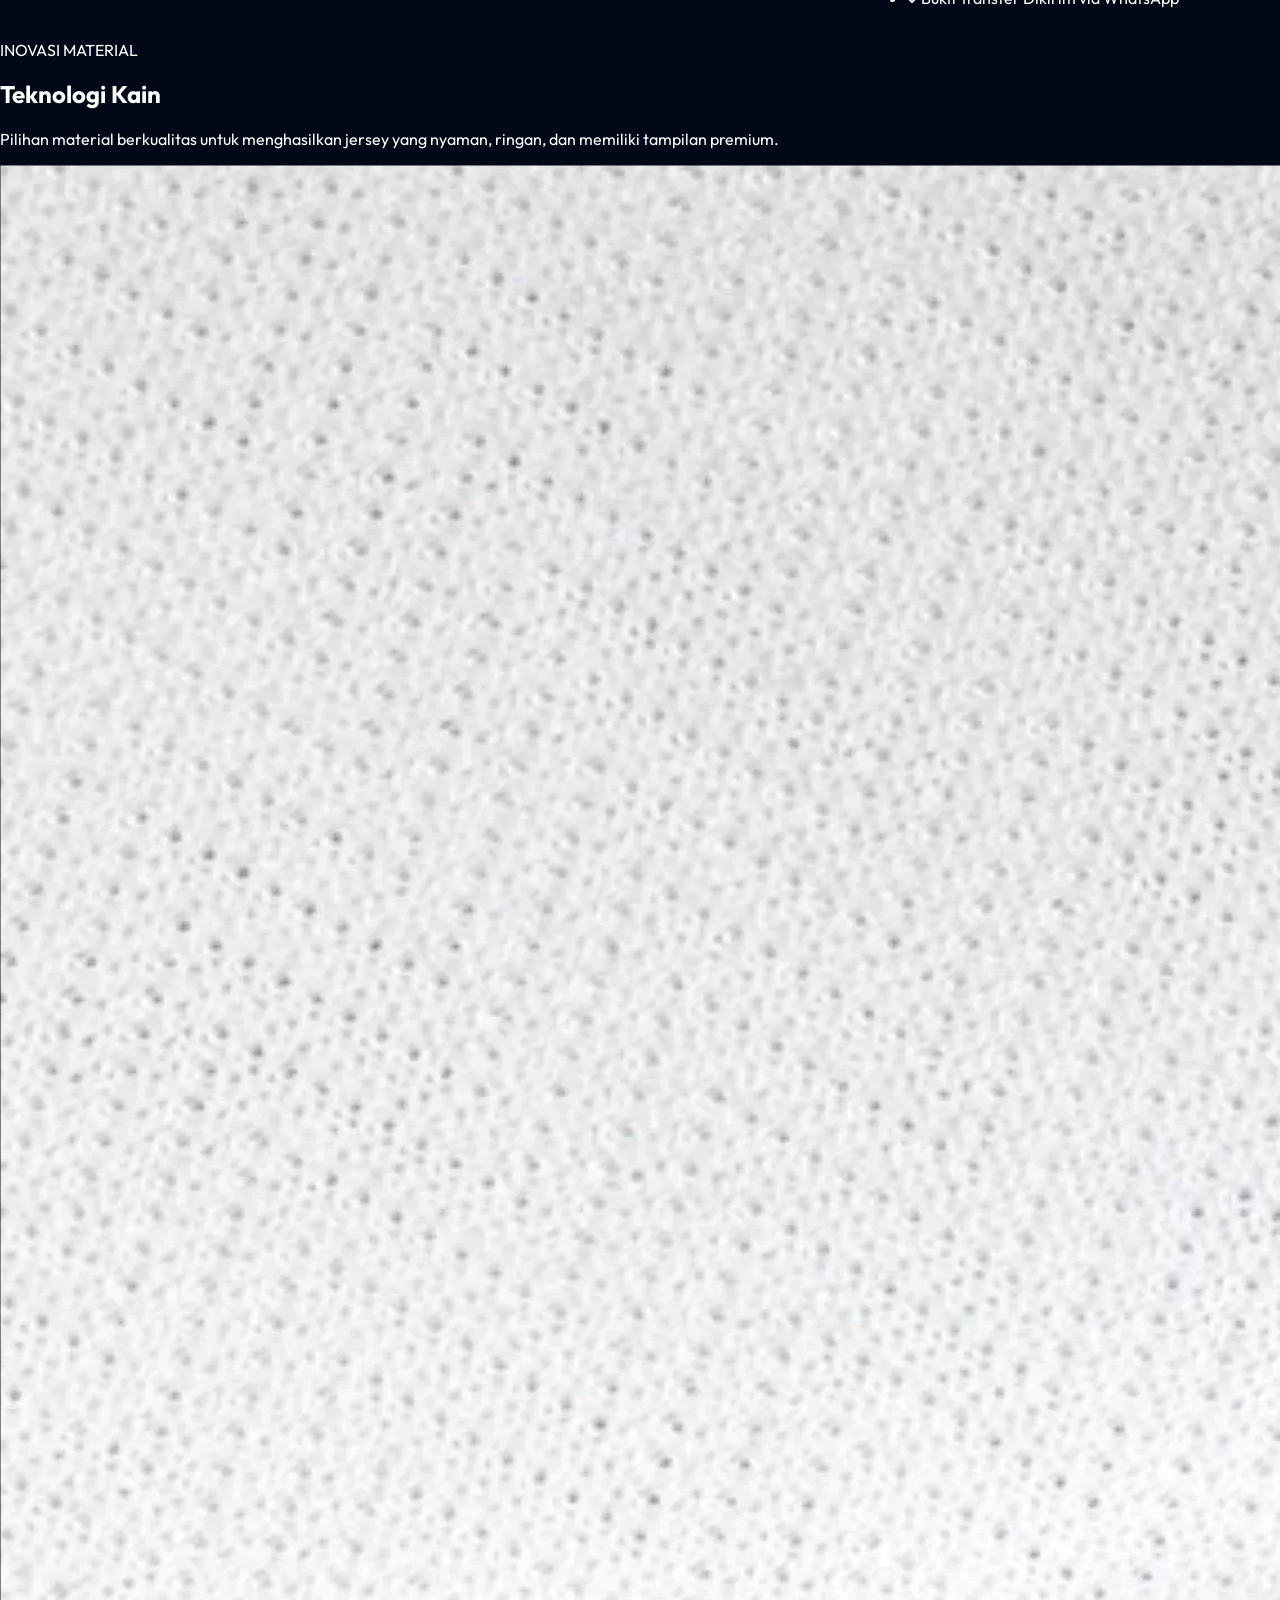
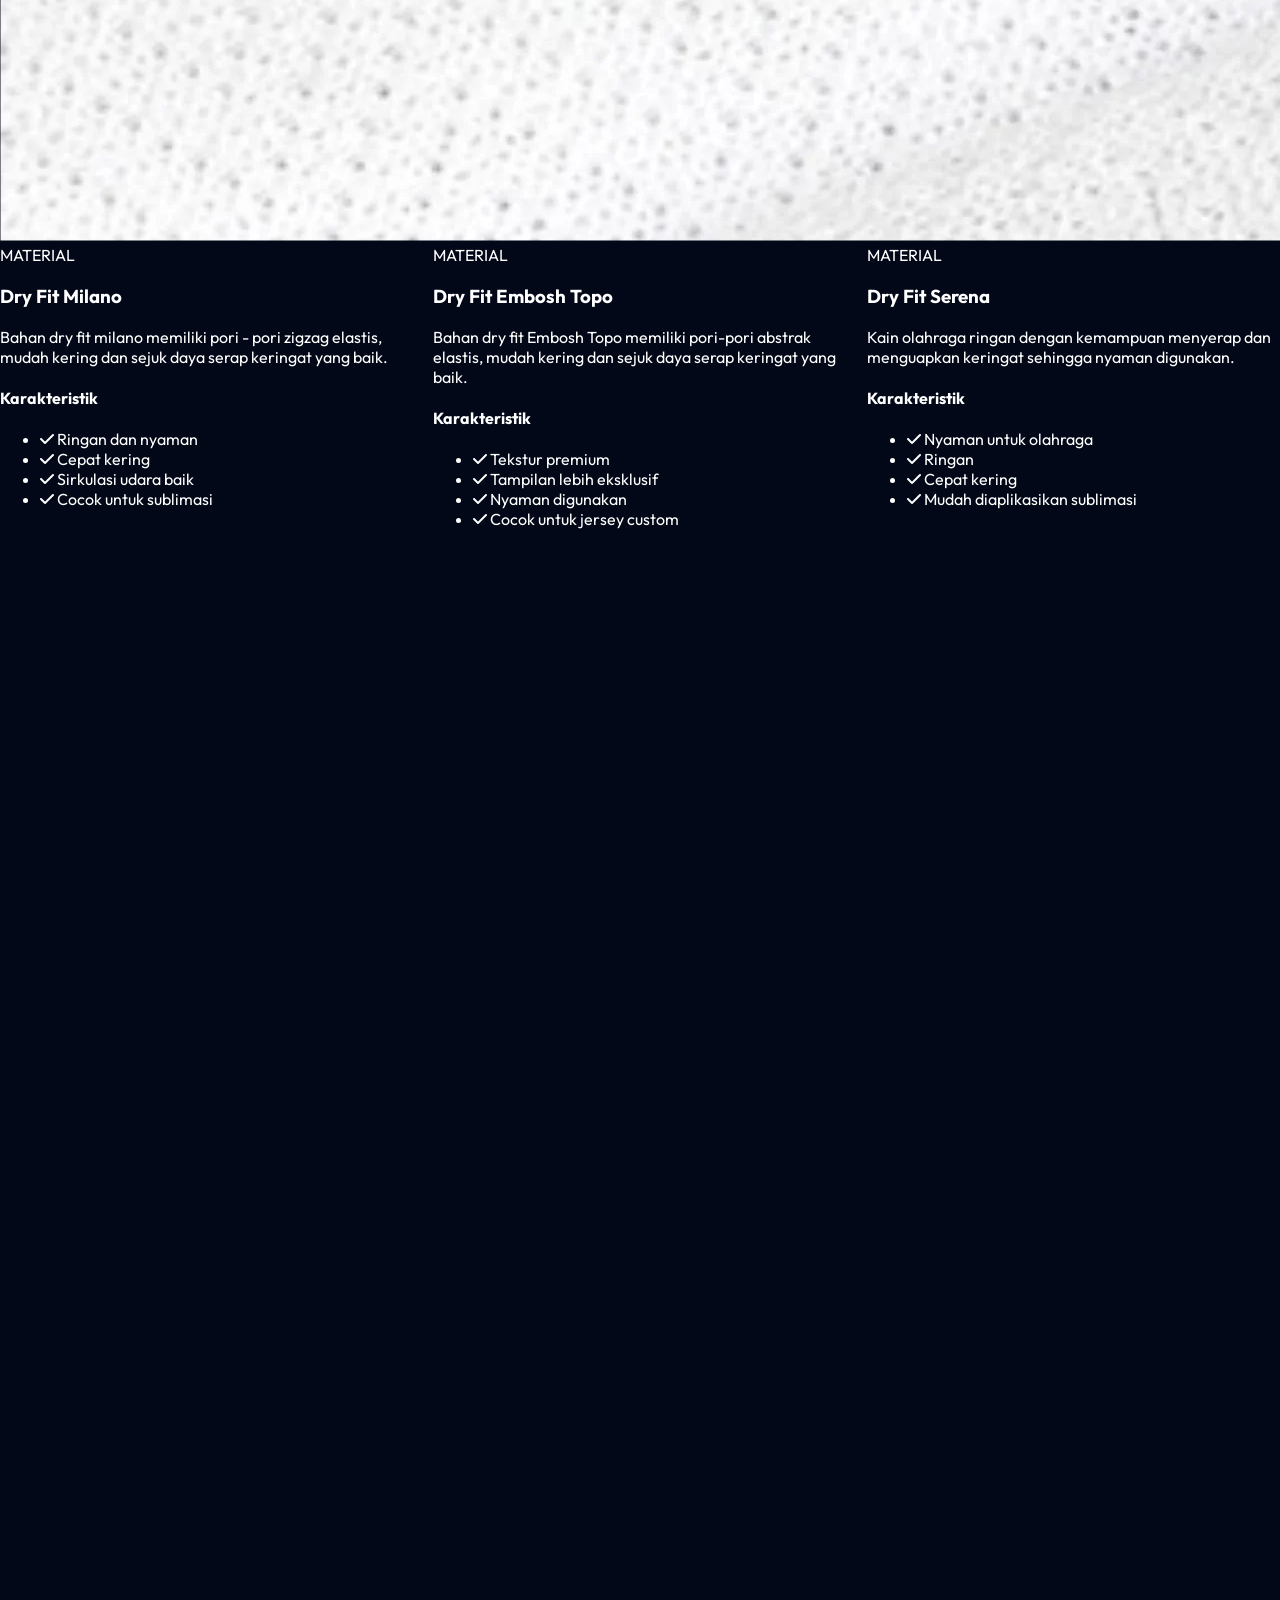
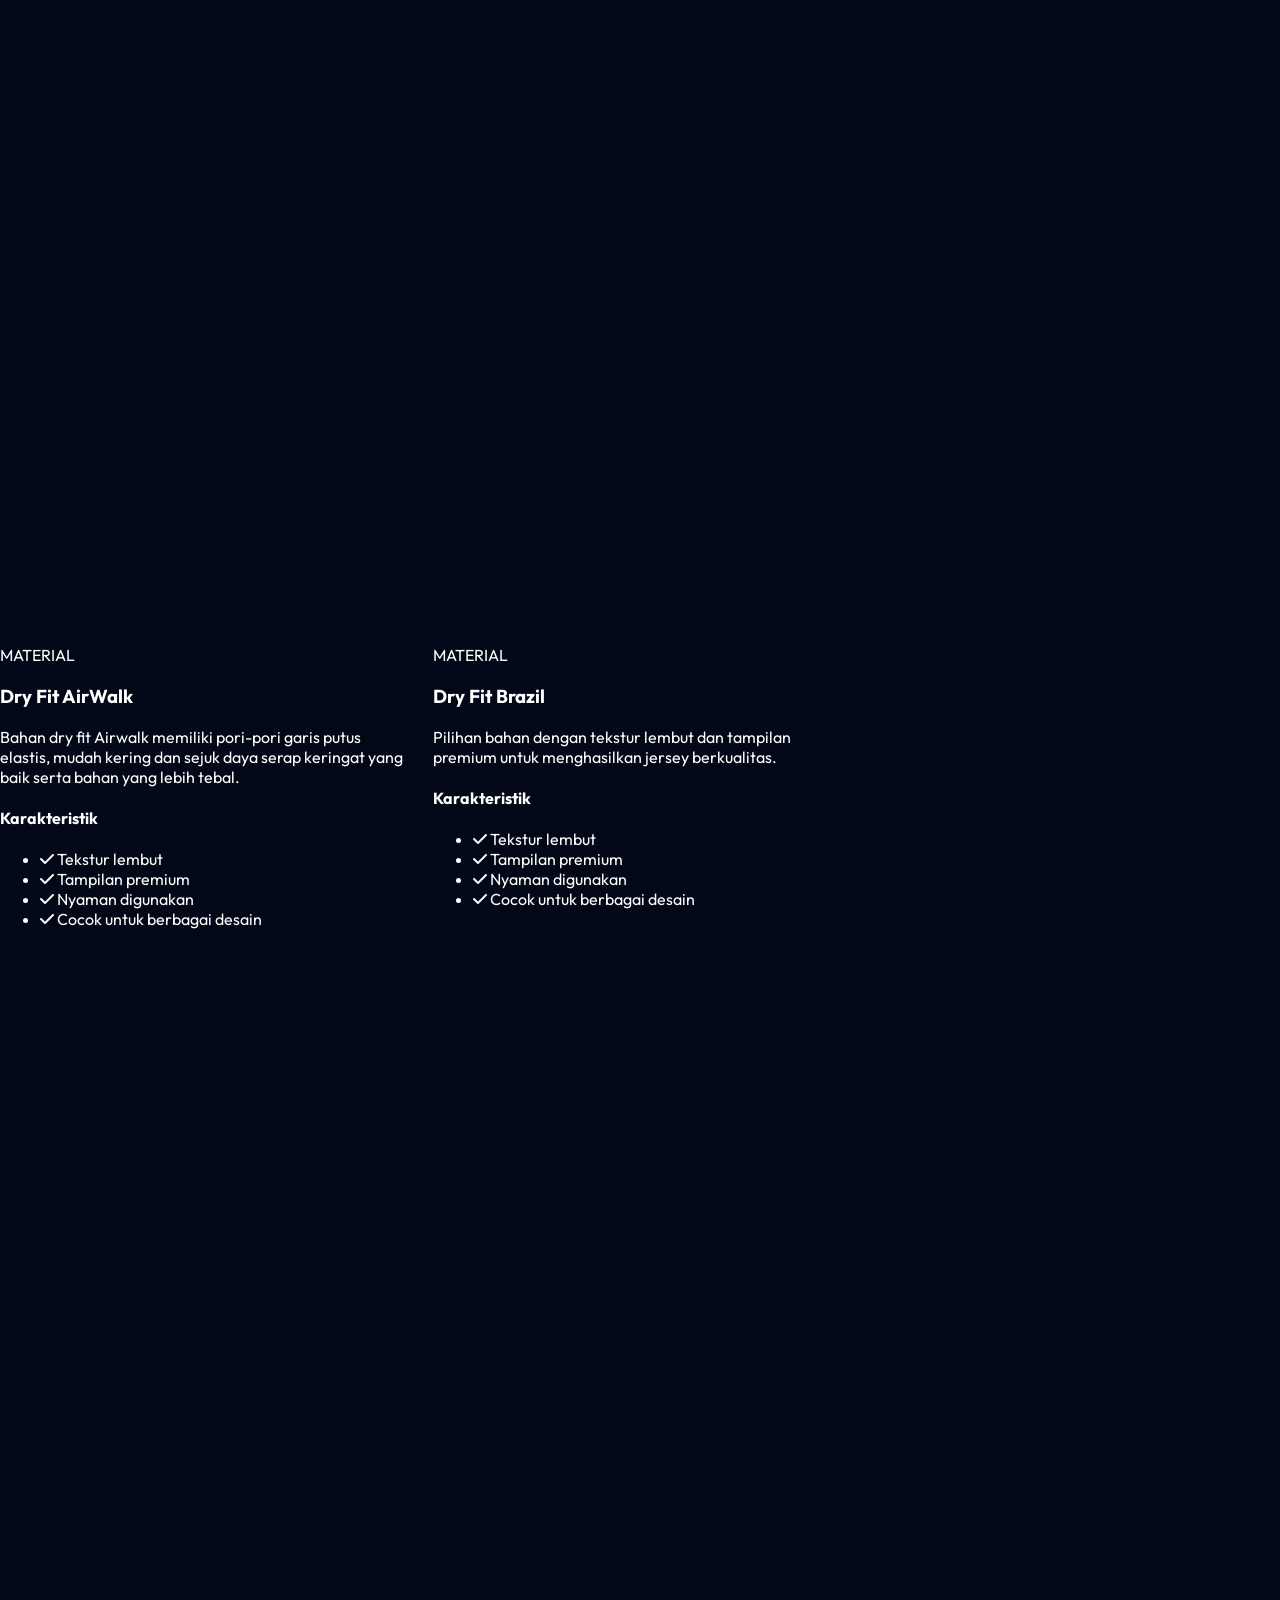
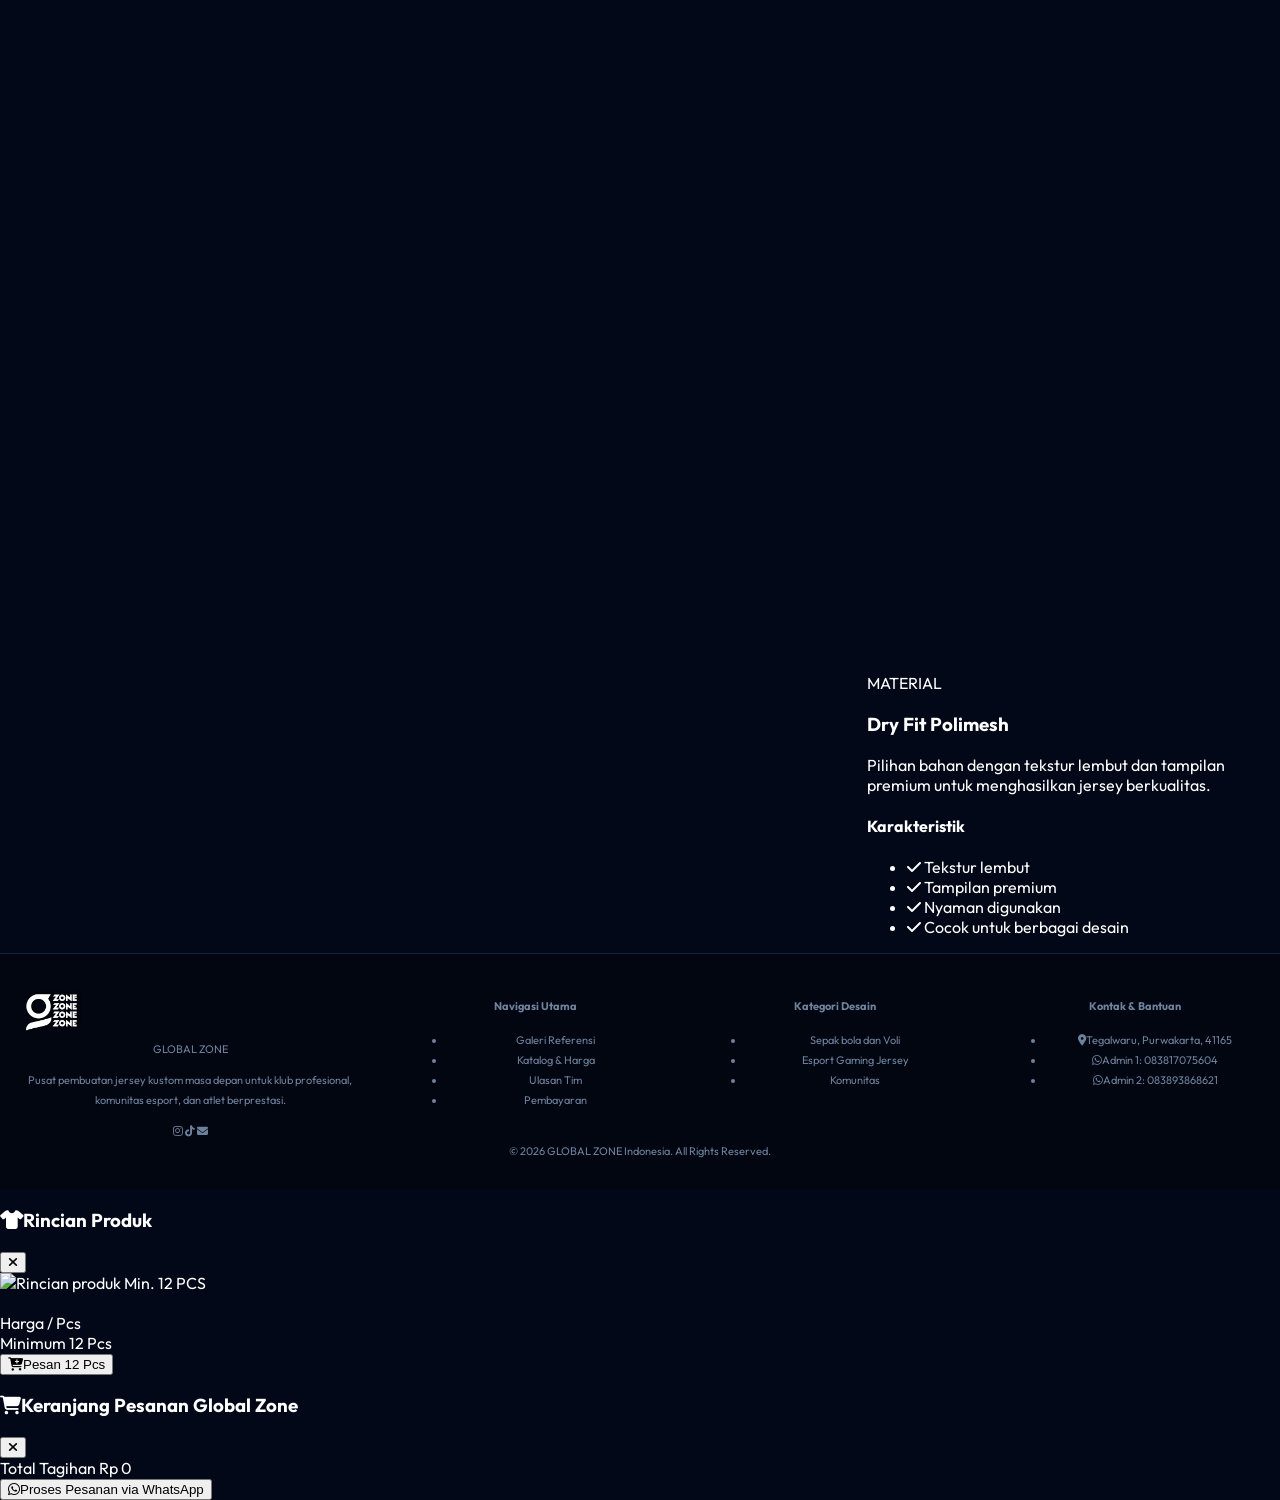
==== commit 016daf92: "Update Open Graph image URL in index.html" ====
--- a/index.html
+++ b/index.html
@@ -10,7 +10,7 @@
 
 	<link rel="icon" type="image/png" href="images/LOGO.png">
 	
-	<meta property="og:image" content="https://globalzone.my.id/images/LOGO2.webp">
+	<meta property="og:image" content="https://globalzone.my.id/images/LOGO3.webp">
 	<meta property="og:image:alt" content="Jersey Custom Global Zone">
 
     <script src="https://cdn.tailwindcss.com"></script>
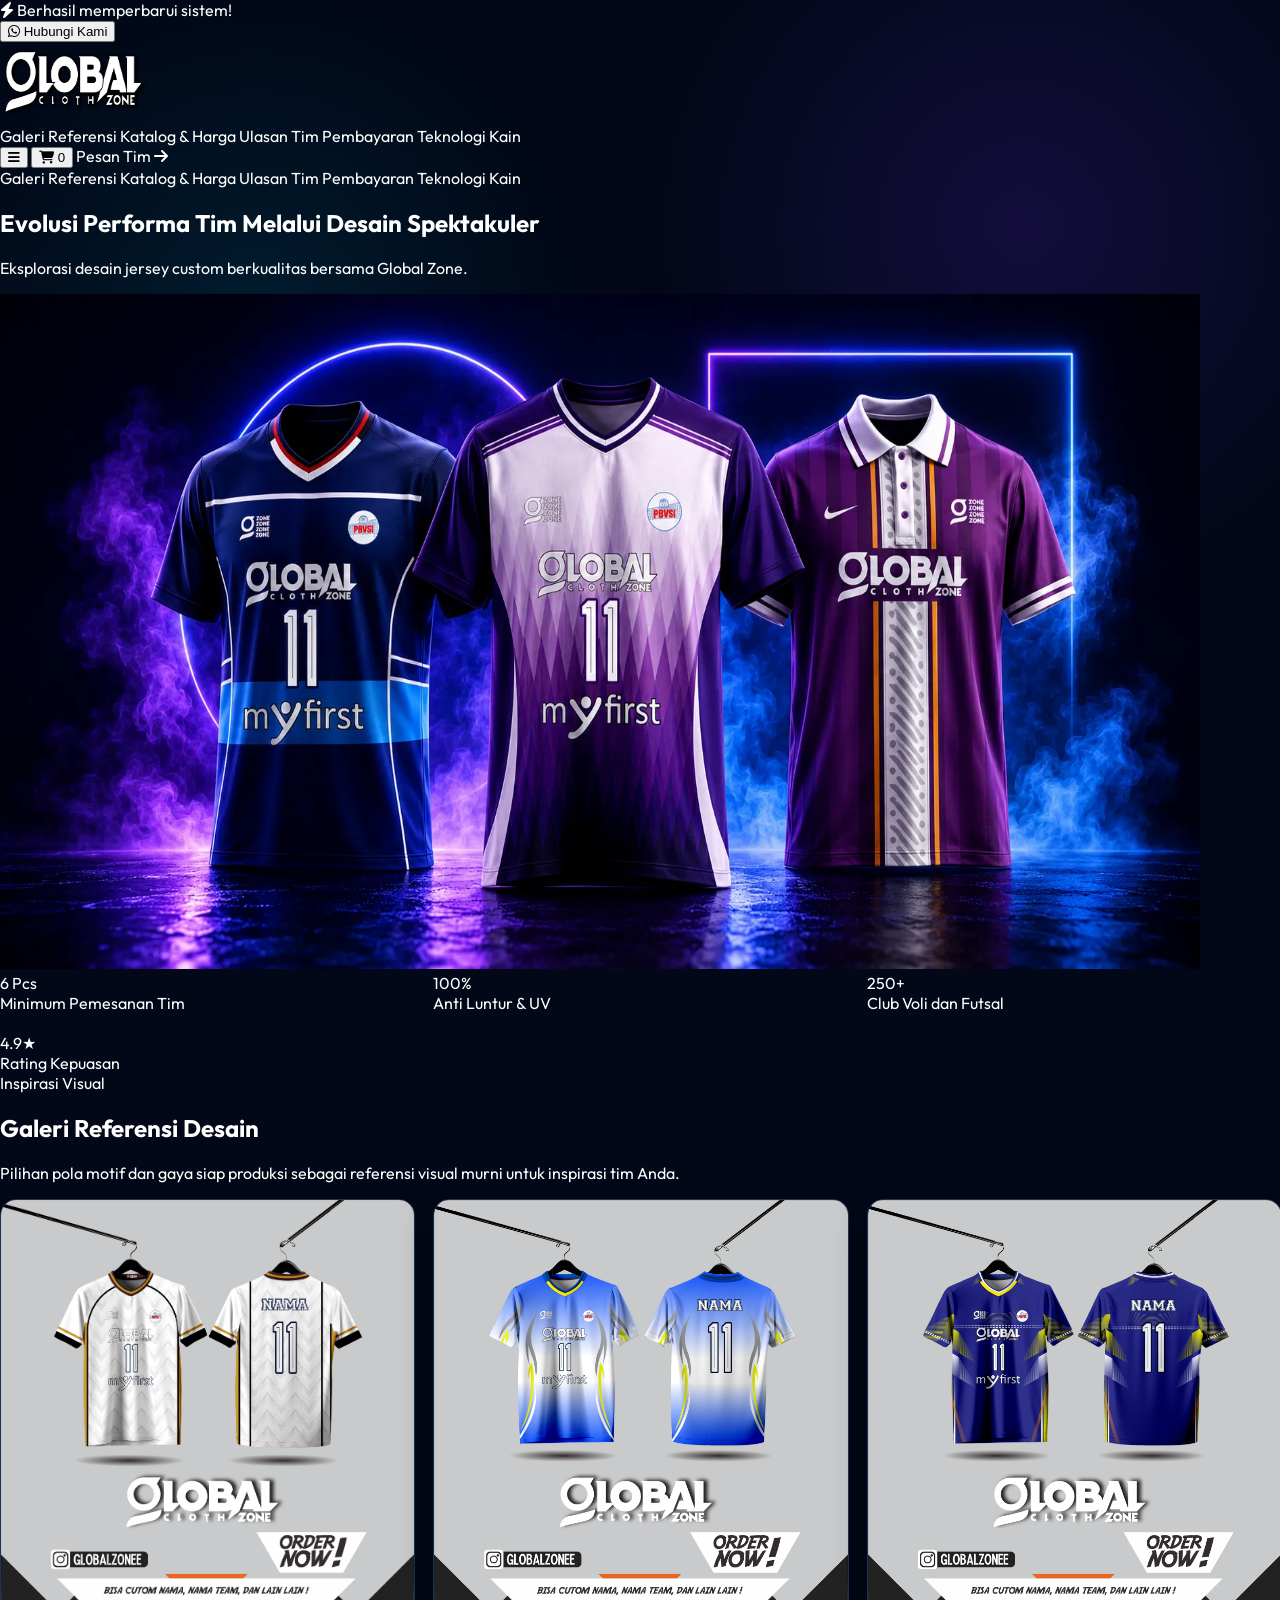
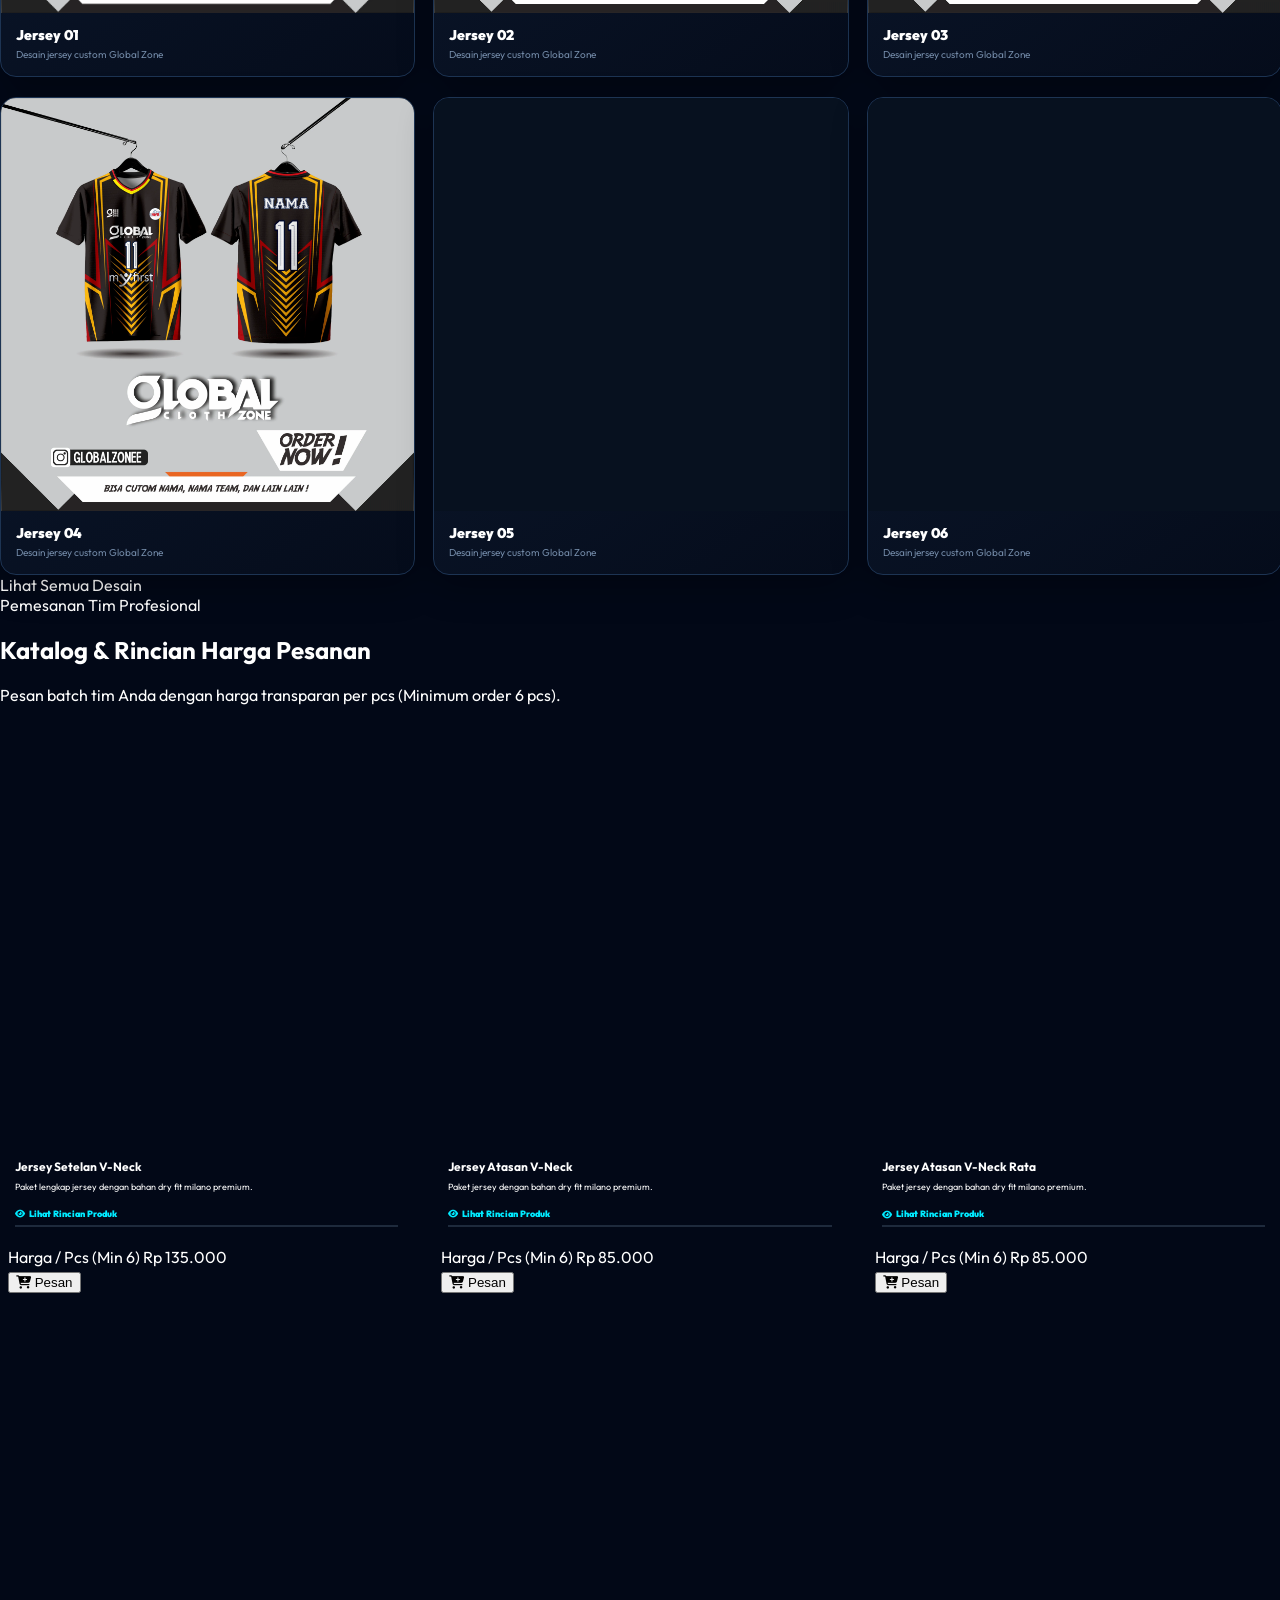
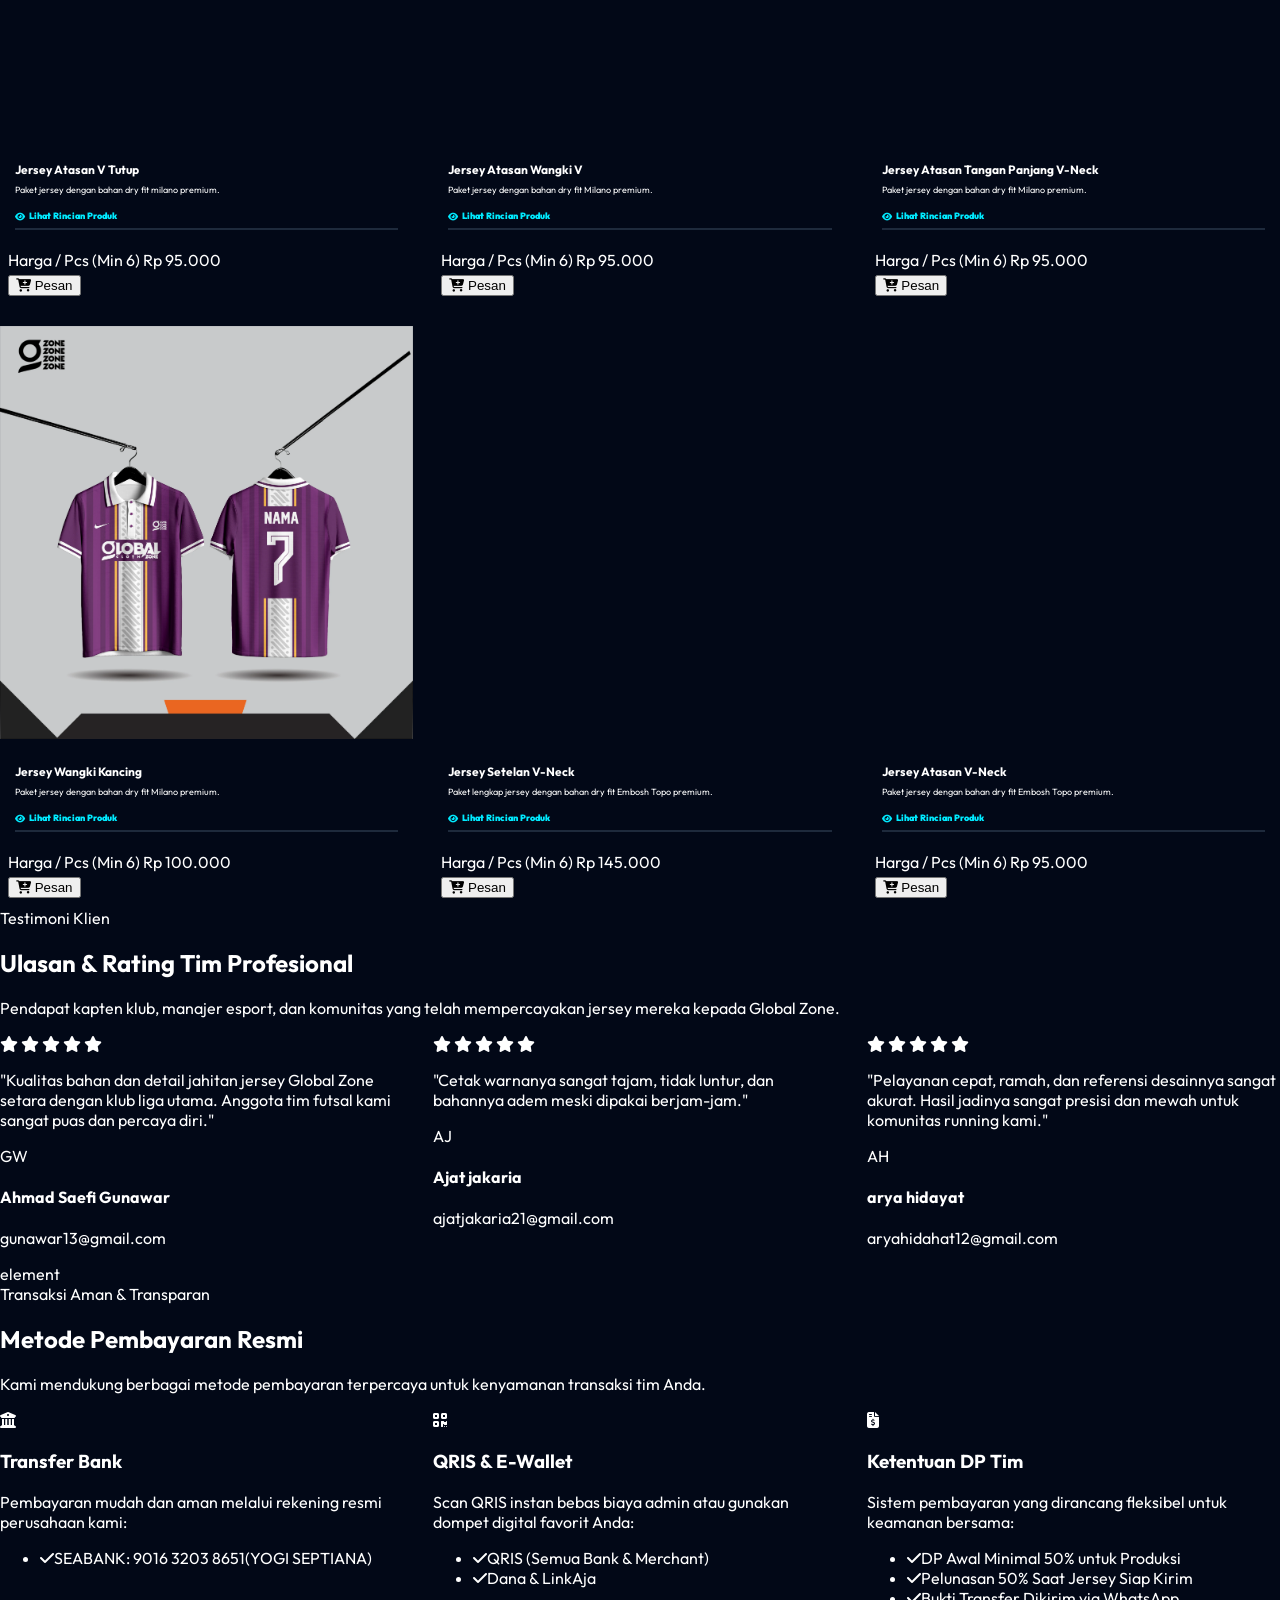
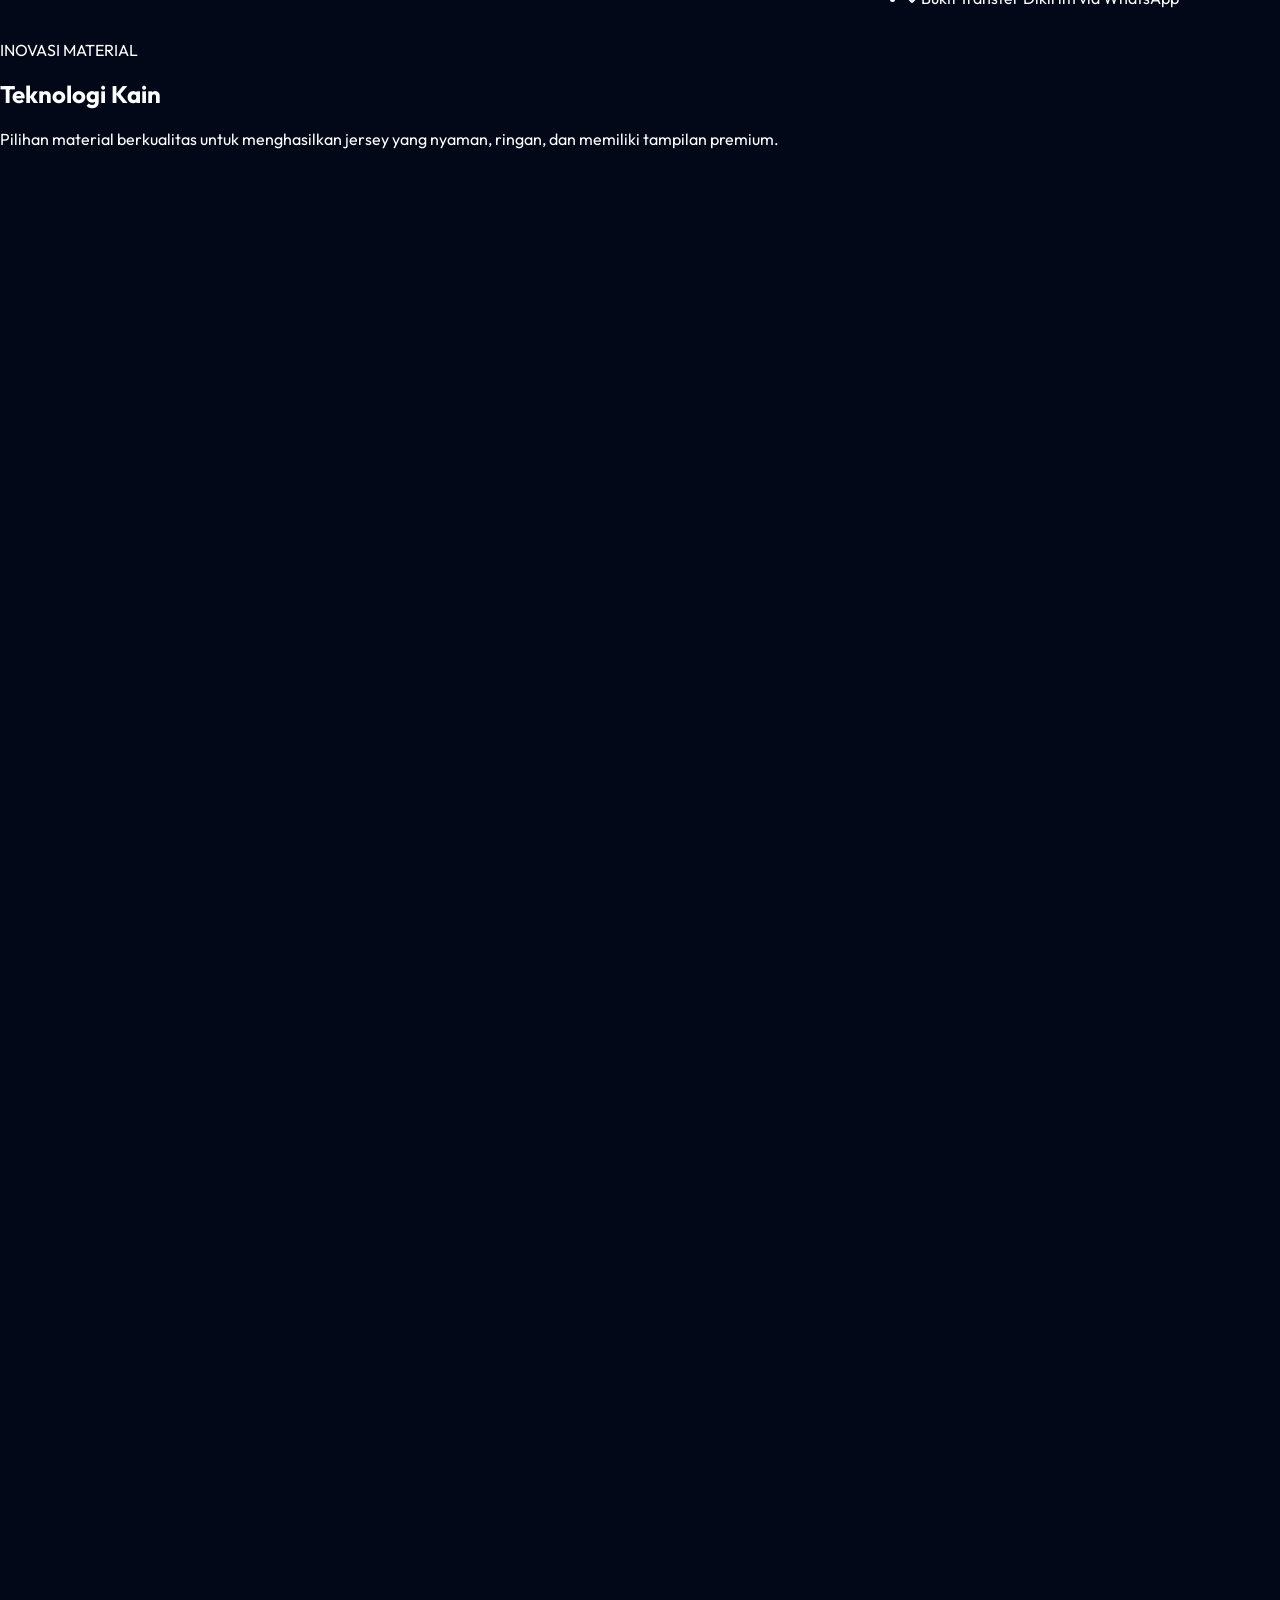
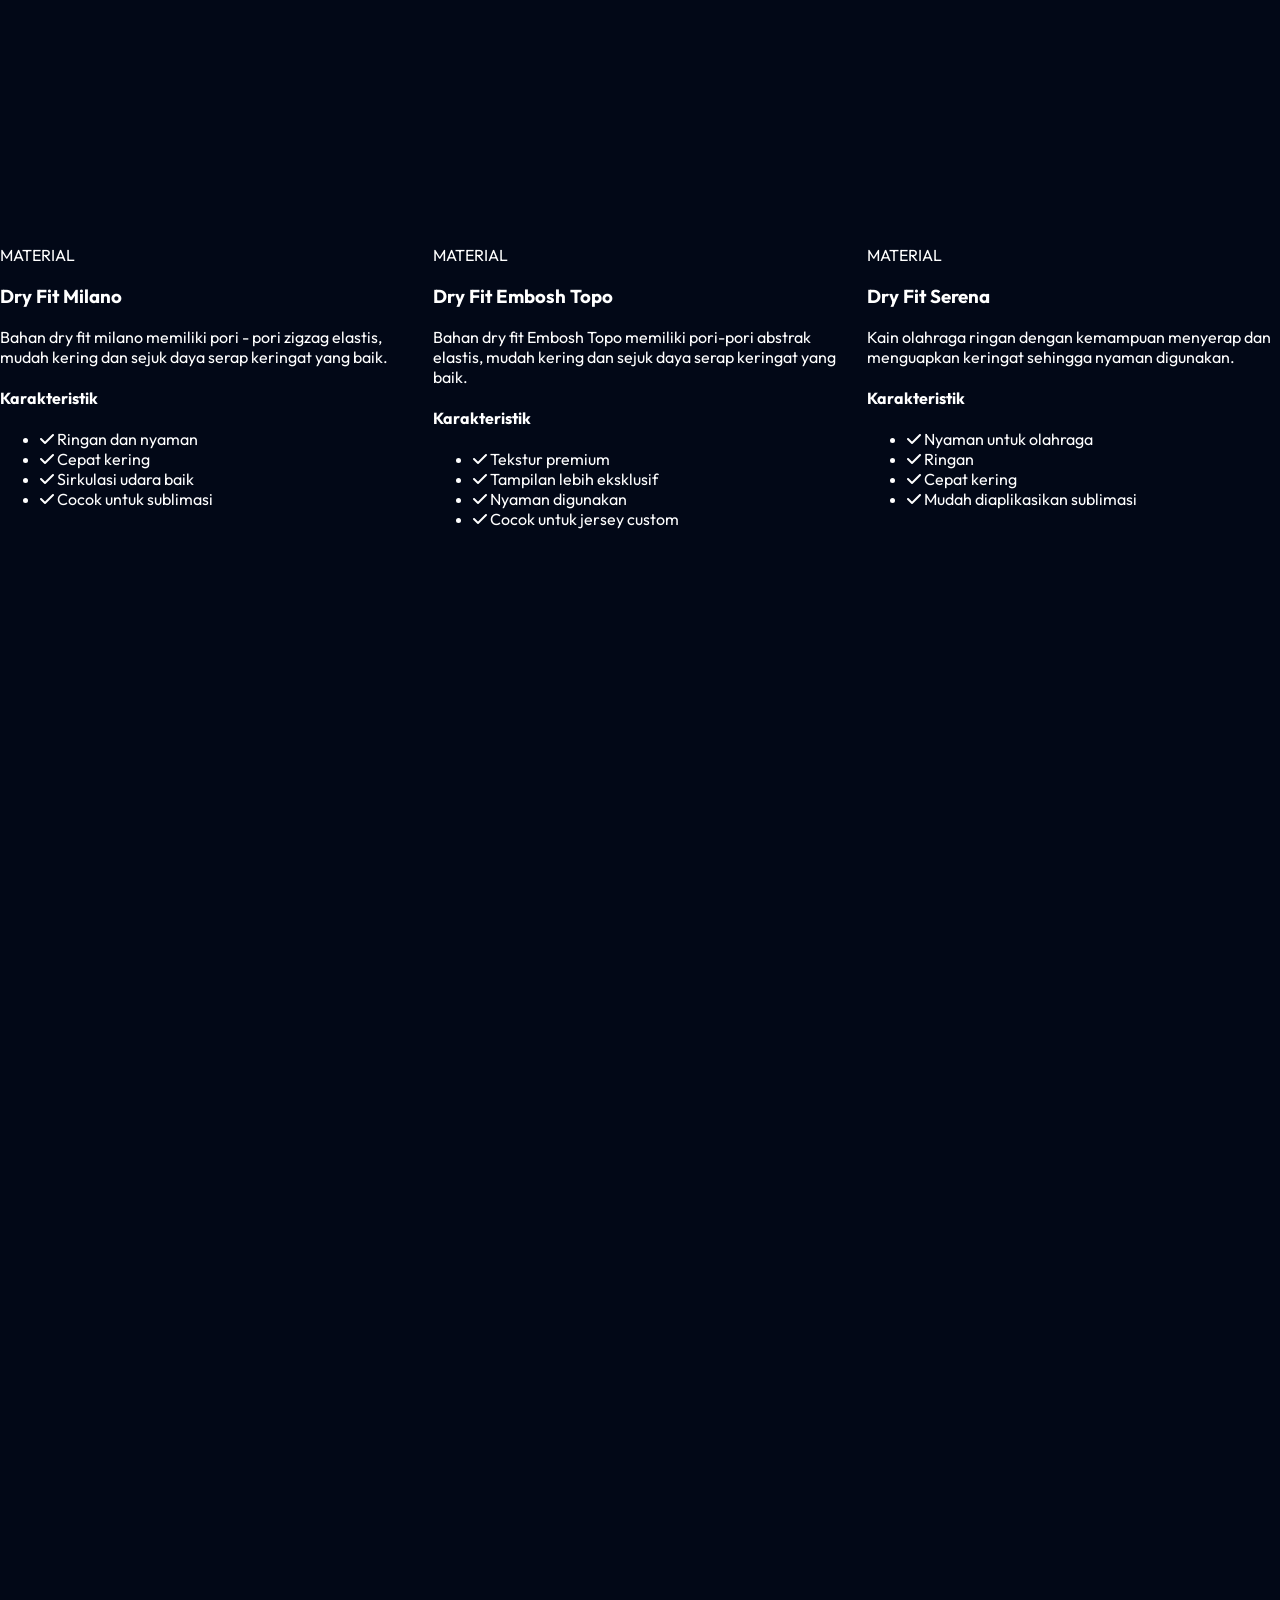
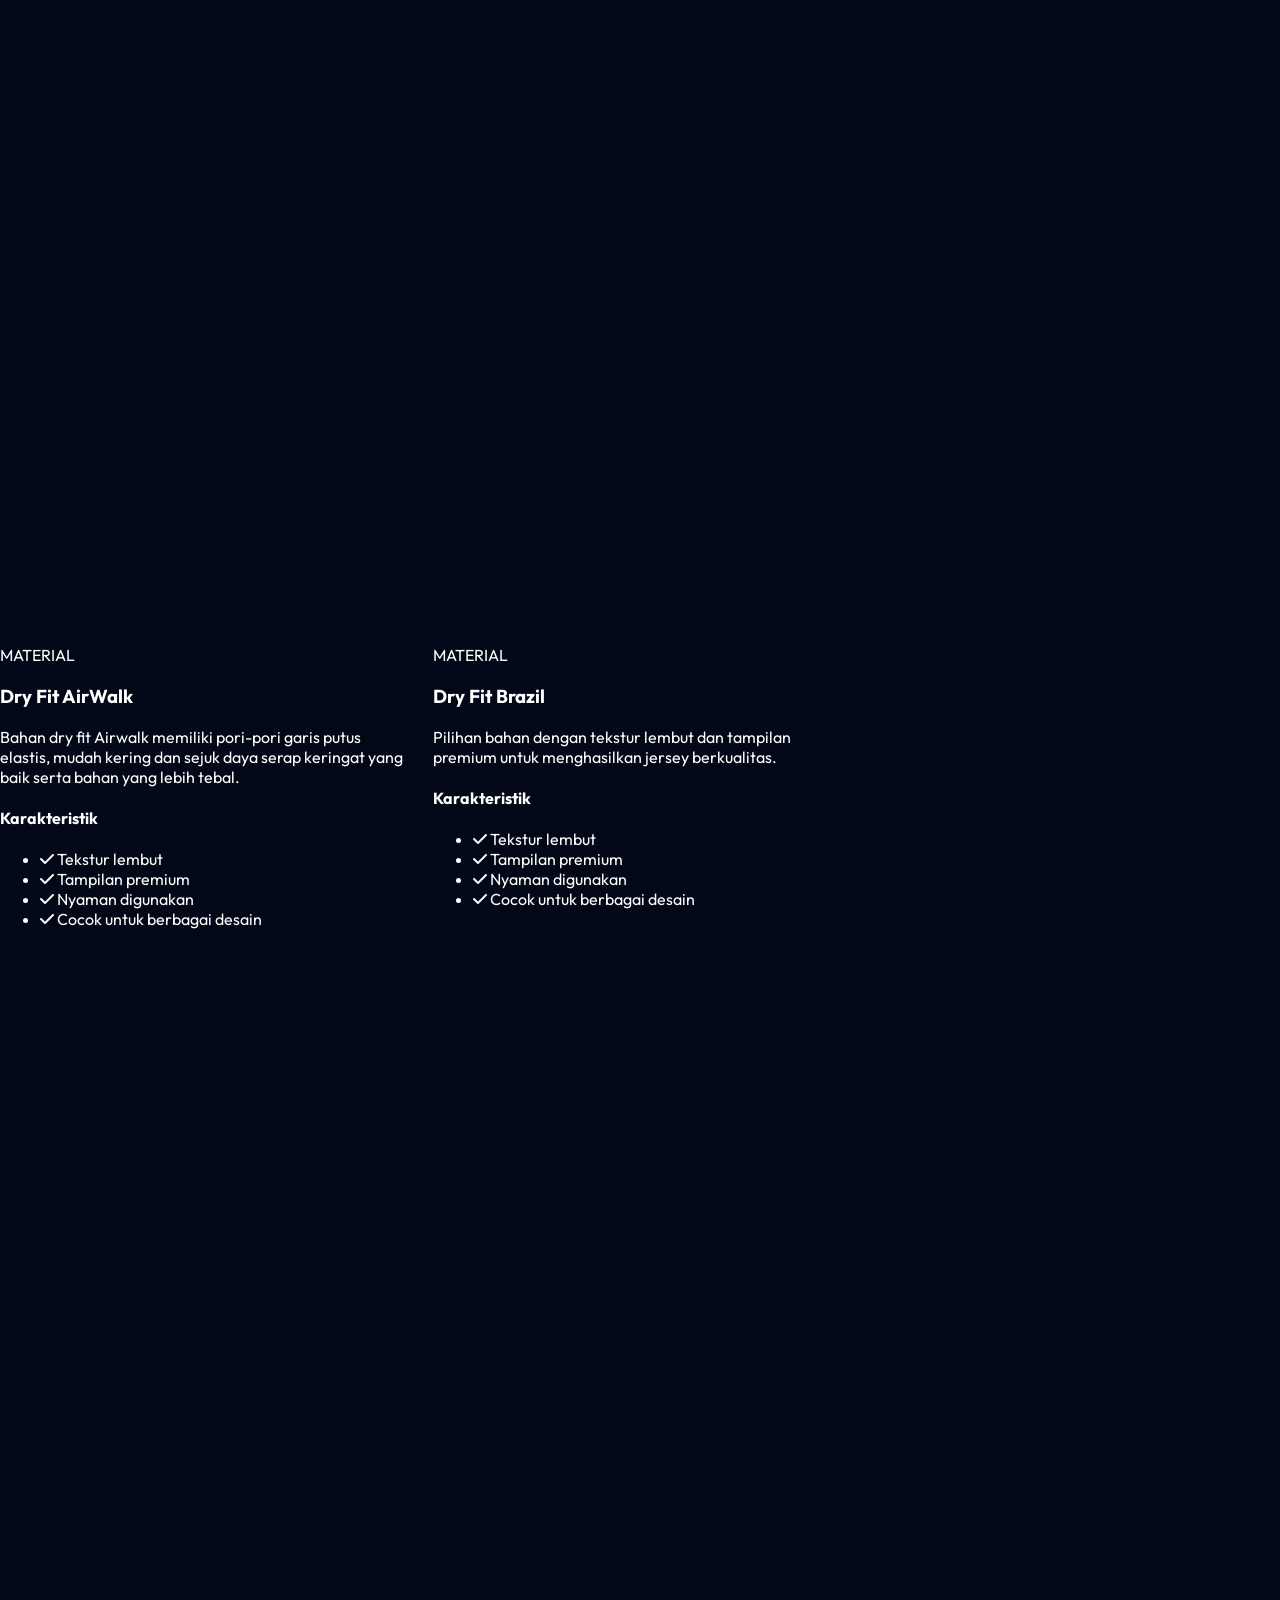
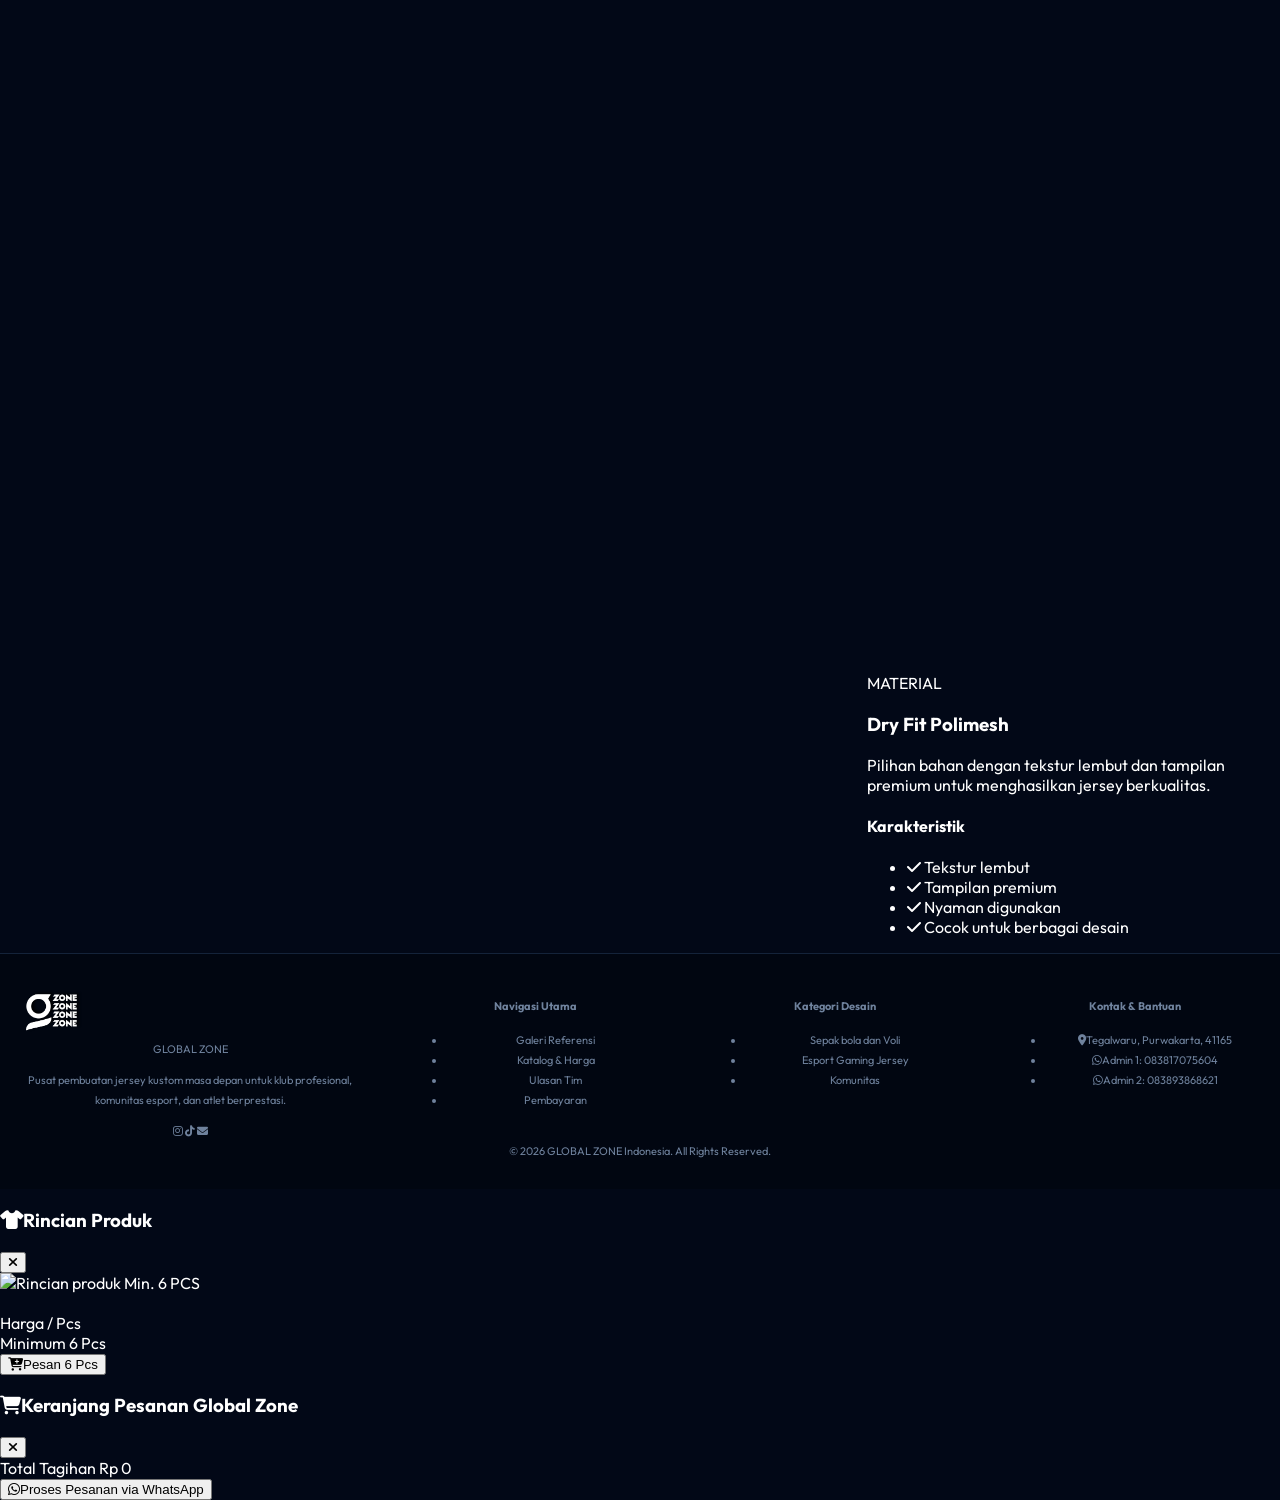
==== commit eed44237: "Change minimum order from 12 Pcs to 6 Pcs Updated minimum order quantity from 12 to 6 pieces in vari" ====
--- a/index.html
+++ b/index.html
@@ -210,7 +210,7 @@
         </div>
         <div class="mt-10 grid grid-cols-2 md:grid-cols-4 gap-6 max-w-5xl mx-auto border-t border-slate-800 pt-8">
           <div class="text-center">
-            <div class="text-2xl sm:text-3xl font-black text-neon-cyan">12 Pcs</div>
+            <div class="text-2xl sm:text-3xl font-black text-neon-cyan">6 Pcs</div>
             <div class="text-[10px] sm:text-xs text-slate-500 mt-1 uppercase tracking-wider">Minimum Pemesanan Tim</div>
           </div>
           <div class="text-center">
@@ -245,7 +245,7 @@
         <div class="text-center max-w-2xl mx-auto mb-16">
           <span class="text-neon-cyan text-xs font-black uppercase tracking-widest">Pemesanan Tim Profesional</span>
           <h2 class="text-3xl sm:text-4xl font-black tracking-tight mt-2">Katalog & Rincian Harga Pesanan</h2>
-          <p class="text-slate-400 text-sm mt-3">Pesan batch tim Anda dengan harga transparan per pcs (Minimum order 12 pcs).</p>
+          <p class="text-slate-400 text-sm mt-3">Pesan batch tim Anda dengan harga transparan per pcs (Minimum order 6 pcs).</p>
         </div>
         <div id="product-grid" class="product-grid"></div>
       </div>
@@ -466,7 +466,7 @@
           <div class="relative h-72 overflow-hidden bg-slate-950">
             <img id="detail-main-image" src="" alt="Rincian produk" class="w-full h-full object-cover">
             <span class="absolute top-2 right-2 bg-slate-950/90 backdrop-blur-md border border-neon-cyan/30 text-neon-cyan text-[8px] font-black px-2 py-1 rounded-full uppercase tracking-wide whitespace-nowrap">
-			    Min. 12 PCS
+			    Min. 6 PCS
 			</span>
           </div>
           <div class="mt-6">
@@ -477,10 +477,10 @@
                 <span class="text-xs text-slate-500 block">Harga / Pcs</span>
                 <span id="detail-product-price" class="text-xl font-black text-neon-cyan"></span>
               </div>
-              <span class="text-xs font-bold text-slate-400">Minimum 12 Pcs</span>
+              <span class="text-xs font-bold text-slate-400">Minimum 6 Pcs</span>
             </div>
             <button type="button" onclick="orderSelectedProduct()" class="w-full mt-5 py-4 rounded-xl bg-gradient-to-r from-neon-cyan to-blue-600 text-slate-950 font-extrabold text-sm hover:opacity-90 transition-all flex items-center justify-center gap-2">
-              <i class="fa-solid fa-cart-plus"></i>Pesan 12 Pcs </button>
+              <i class="fa-solid fa-cart-plus"></i>Pesan 6 Pcs </button>
           </div>
         </div>
       </div>
@@ -797,7 +797,7 @@
                             class="w-full h-full object-contain group-hover:scale-105 transition-transform duration-500"
                         >
 							<span class="absolute top-2 right-2 sm:top-3 sm:right-3 bg-slate-950/90 backdrop-blur-md border border-neon-cyan/30 text-neon-cyan text-[7px] sm:text-[8px] font-black px-1.5 py-0.5 sm:px-2 sm:py-1 rounded-full uppercase tracking-wide">
-							    MIN. 12 PCS
+							    MIN. 6 PCS
 							</span>
 							</div>
 							<div class="product-info">
@@ -818,7 +818,7 @@
 								<div class="product-footer">
 								<div>
 								<span class="text-xs text-slate-500 block">
-                        Harga / Pcs (Min 12)
+                        Harga / Pcs (Min 6)
                         </span>
 						<span class="text-lg font-black text-neon-cyan">
                             Rp ${item.pricePerPcs.toLocaleString('id-ID')}
@@ -875,15 +875,15 @@
 
       function addCatalogToCart(id) {
         const prod = catalogProducts.find(p => p.id === id);
-        const totalBatchPrice = prod.pricePerPcs * 12;
+        const totalBatchPrice = prod.pricePerPcs * 6;
         cartList.push({
           name: prod.name,
-          specs: `Paket Tim (12 Pcs) | Ukuran: Mix/Standar`,
+          specs: `Paket Tim (6 Pcs) | Ukuran: Mix/Standar`,
           price: totalBatchPrice,
-          qty: 12
+          qty: 6
         });
         updateCartBadge();
-        showToast('Paket 12 Pcs berhasil dimasukkan ke keranjang!');
+        showToast('Paket 6 Pcs berhasil dimasukkan ke keranjang!');
       }
 
       function updateCartBadge() {
--- a/css/style.css
+++ b/css/style.css
@@ -403,6 +403,106 @@
     background: #00eaff;
     color: #020817;
 }
+/* ==============================
+   NOMOR REFERENSI
+============================== */
+
+.photo {
+    position: relative;
+}
+
+.reference-number {
+    position: absolute;
+    top: 10px;
+    left: 10px;
+    z-index: 5;
+
+    padding: 6px 10px;
+    border-radius: 8px;
+
+    background: rgba(2, 8, 23, .85);
+    border: 1px solid rgba(0, 220, 255, .6);
+
+    color: #fff;
+    font-size: 11px;
+    font-weight: 900;
+    letter-spacing: .5px;
+
+    backdrop-filter: blur(6px);
+}
+
+
+/* ==============================
+   LIGHTBOX / PREVIEW GAMBAR
+============================== */
+
+.image-viewer {
+    position: fixed;
+    inset: 0;
+    z-index: 9999;
+
+    display: none;
+    align-items: center;
+    justify-content: center;
+
+    padding: 30px;
+
+    background: rgba(0, 0, 0, .88);
+    backdrop-filter: blur(8px);
+}
+
+.image-viewer.show {
+    display: flex;
+}
+
+.image-viewer img {
+    max-width: min(1100px, 95vw);
+    max-height: 90vh;
+
+    width: auto;
+    height: auto;
+
+    object-fit: contain;
+
+    border-radius: 14px;
+
+    box-shadow: 0 20px 70px rgba(0,0,0,.7);
+}
+
+
+/* TOMBOL X */
+
+.viewer-close {
+    position: fixed;
+    top: 20px;
+    right: 25px;
+
+    width: 45px;
+    height: 45px;
+
+    border: 1px solid #33445f;
+    border-radius: 50%;
+
+    background: rgba(5,15,30,.9);
+    color: #fff;
+
+    font-size: 28px;
+    line-height: 1;
+
+    cursor: pointer;
+}
+
+.viewer-close:hover {
+    background: #10233b;
+    border-color: #16d8f3;
+}
+
+
+/* Cursor gambar */
+
+.photo img {
+    cursor: zoom-in;
+}
 
 </style>
 </head>
@@ -490,6 +590,20 @@
 
     <div id="pagination" class="pagination"></div>
 
+<!-- ==============================
+     IMAGE VIEWER
+================================ -->
+
+<div id="imageViewer" class="image-viewer">
+
+    <button class="viewer-close" id="viewerClose">
+        ×
+    </button>
+
+    <img id="viewerImage" src="" alt="Preview desain jersey">
+
+</div>
+
 </main>
 <footer><strong>GLOBAL CLOTH ZONE</strong><br>Jersey Custom Berkualitas • Desain Sesuai Keinginan Anda<br>TikTok: @globalzonee • Instagram: @globalzonee • Facebook: Global Zone<br>WhatsApp: 083817075604 • 083893868621</footer>
 <script>
@@ -502,39 +616,111 @@
   const count = document.getElementById('count');
 
   function makeCard(number){
+
     const card = document.createElement('article');
     card.className = 'card';
 
     const photo = document.createElement('div');
     photo.className = 'photo';
 
+    /* =========================
+       NOMOR REFERENSI
+    ========================= */
+
+    const reference = document.createElement('div');
+
+    reference.className = 'reference-number';
+
+    reference.textContent =
+        `#${String(number).padStart(2, '0')}`;
+
+
+    /* =========================
+       GAMBAR
+    ========================= */
+
     const img = document.createElement('img');
+
     img.src = `images/${number}.webp`;
-    img.alt = `Jersey Custom ${String(number).padStart(2,'0')}`;
+
+    img.alt =
+        `Jersey Custom ${String(number).padStart(2,'0')}`;
+
     img.loading = 'lazy';
+
+
+    /* =========================
+       KLIK GAMBAR
+    ========================= */
+
+    img.addEventListener('click', function(){
+
+        const viewer =
+            document.getElementById('imageViewer');
+
+        const viewerImage =
+            document.getElementById('viewerImage');
+
+        viewerImage.src = img.src;
+
+        viewerImage.alt = img.alt;
+
+        viewer.classList.add('show');
+
+    });
+
+
+    /* Jika gambar tidak ditemukan */
+
     img.onerror = () => {
-      card.remove();
+        card.remove();
     };
 
+
+    /* =========================
+       INFO PRODUK
+    ========================= */
+
     const info = document.createElement('div');
+
     info.className = 'info';
 
+
     const name = document.createElement('div');
+
     name.className = 'name';
-    name.textContent = `Jersey ${String(number).padStart(2,'0')}`;
+
+    name.textContent =
+        `Jersey ${String(number).padStart(2,'0')}`;
+
 
     const desc = document.createElement('div');
+
     desc.className = 'desc';
-    desc.textContent = 'Desain jersey custom Global Zone';
+
+    desc.textContent =
+        'Desain jersey custom Global Zone';
+
+
+    /* =========================
+       SUSUN ELEMEN
+    ========================= */
 
     photo.appendChild(img);
+
+    photo.appendChild(reference);
+
     info.appendChild(name);
+
     info.appendChild(desc);
+
     card.appendChild(photo);
+
     card.appendChild(info);
 
+
     return card;
-  }
+}
 
   function render(){
     gallery.innerHTML = '';
@@ -575,7 +761,52 @@
     next.onclick = () => { currentPage++; render(); };
     pagination.appendChild(next);
   }
-
+            
+ /* ==============================
+   IMAGE VIEWER CONTROL
+================================ */
+
+const imageViewer =
+    document.getElementById('imageViewer');
+
+const viewerClose =
+    document.getElementById('viewerClose');
+
+
+/* Tombol X */
+
+viewerClose.addEventListener('click', function(){
+
+    imageViewer.classList.remove('show');
+
+});
+
+
+/* Klik area luar gambar */
+
+imageViewer.addEventListener('click', function(e){
+
+    if(e.target === imageViewer){
+
+        imageViewer.classList.remove('show');
+
+    }
+
+});
+
+
+/* Tombol ESC */
+
+document.addEventListener('keydown', function(e){
+
+    if(e.key === 'Escape'){
+
+        imageViewer.classList.remove('show');
+
+    }
+
+});
+    
   render();
 </script>
 </body>
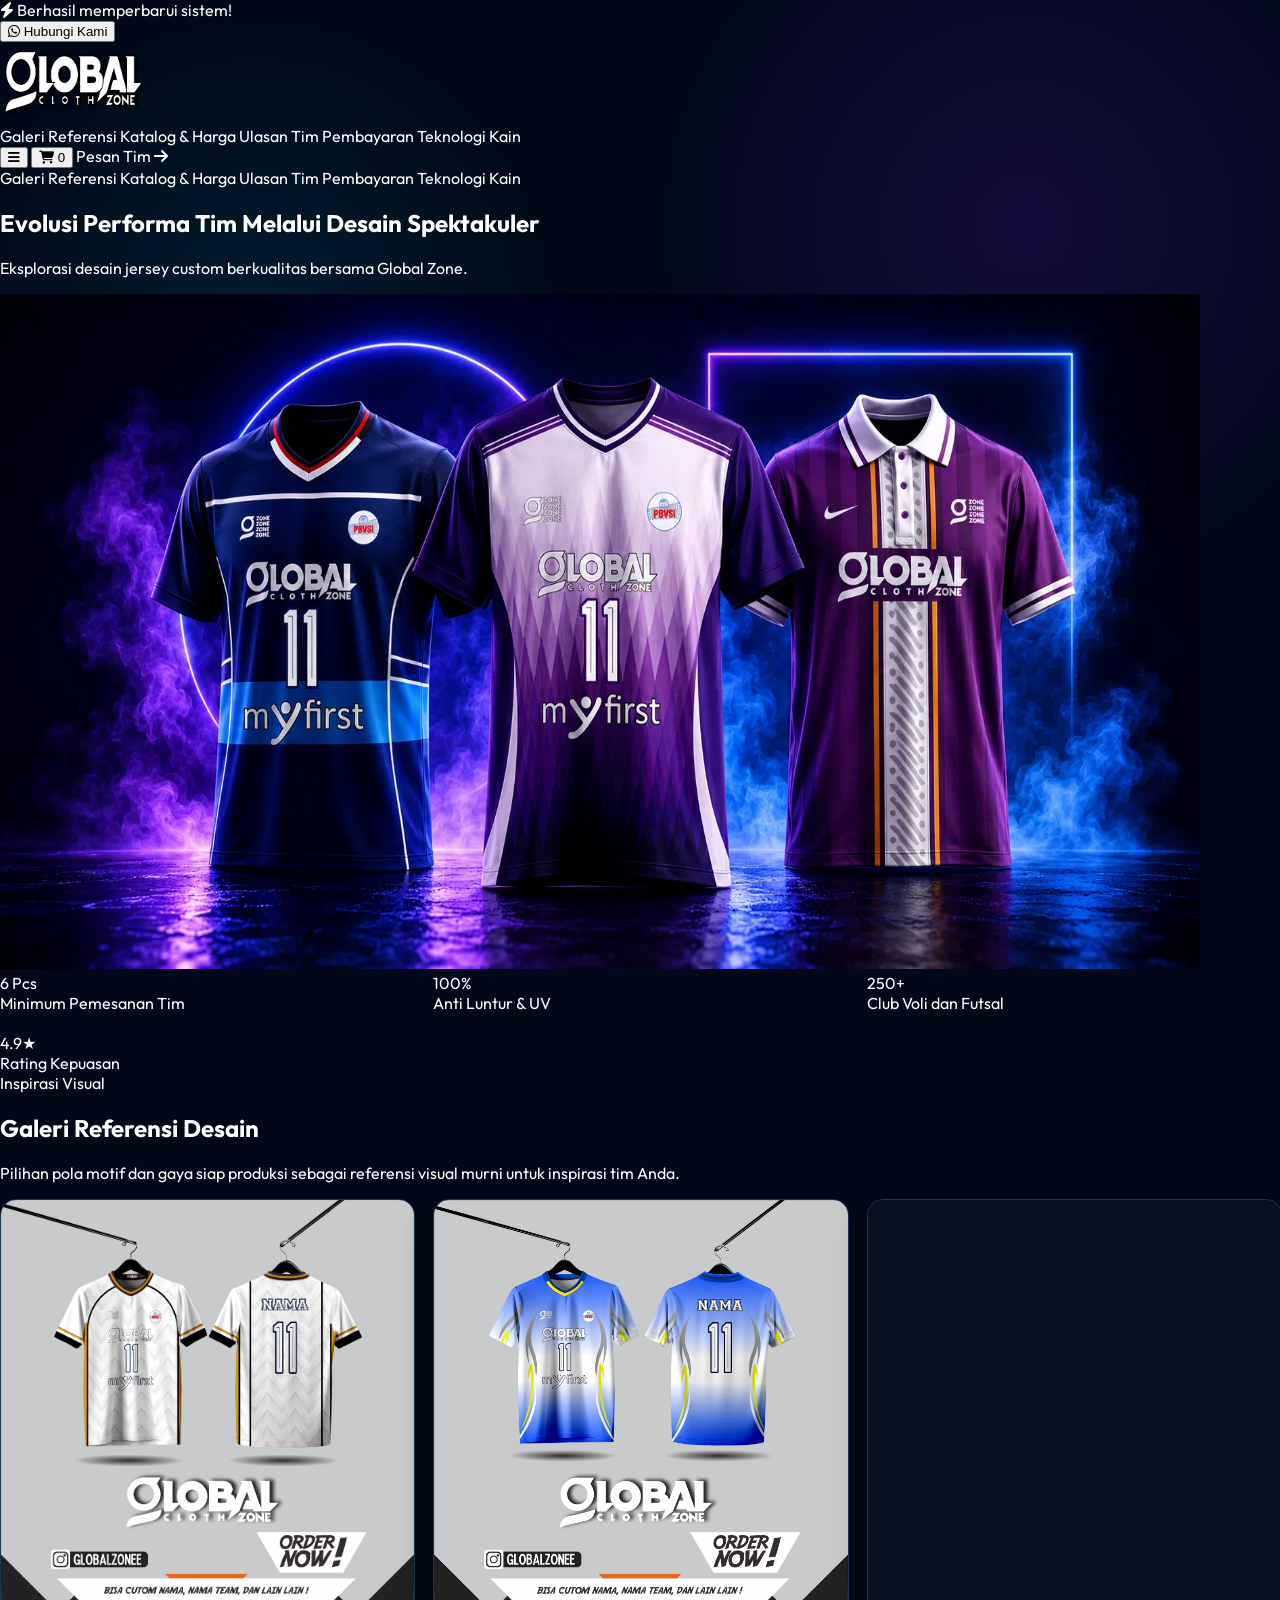
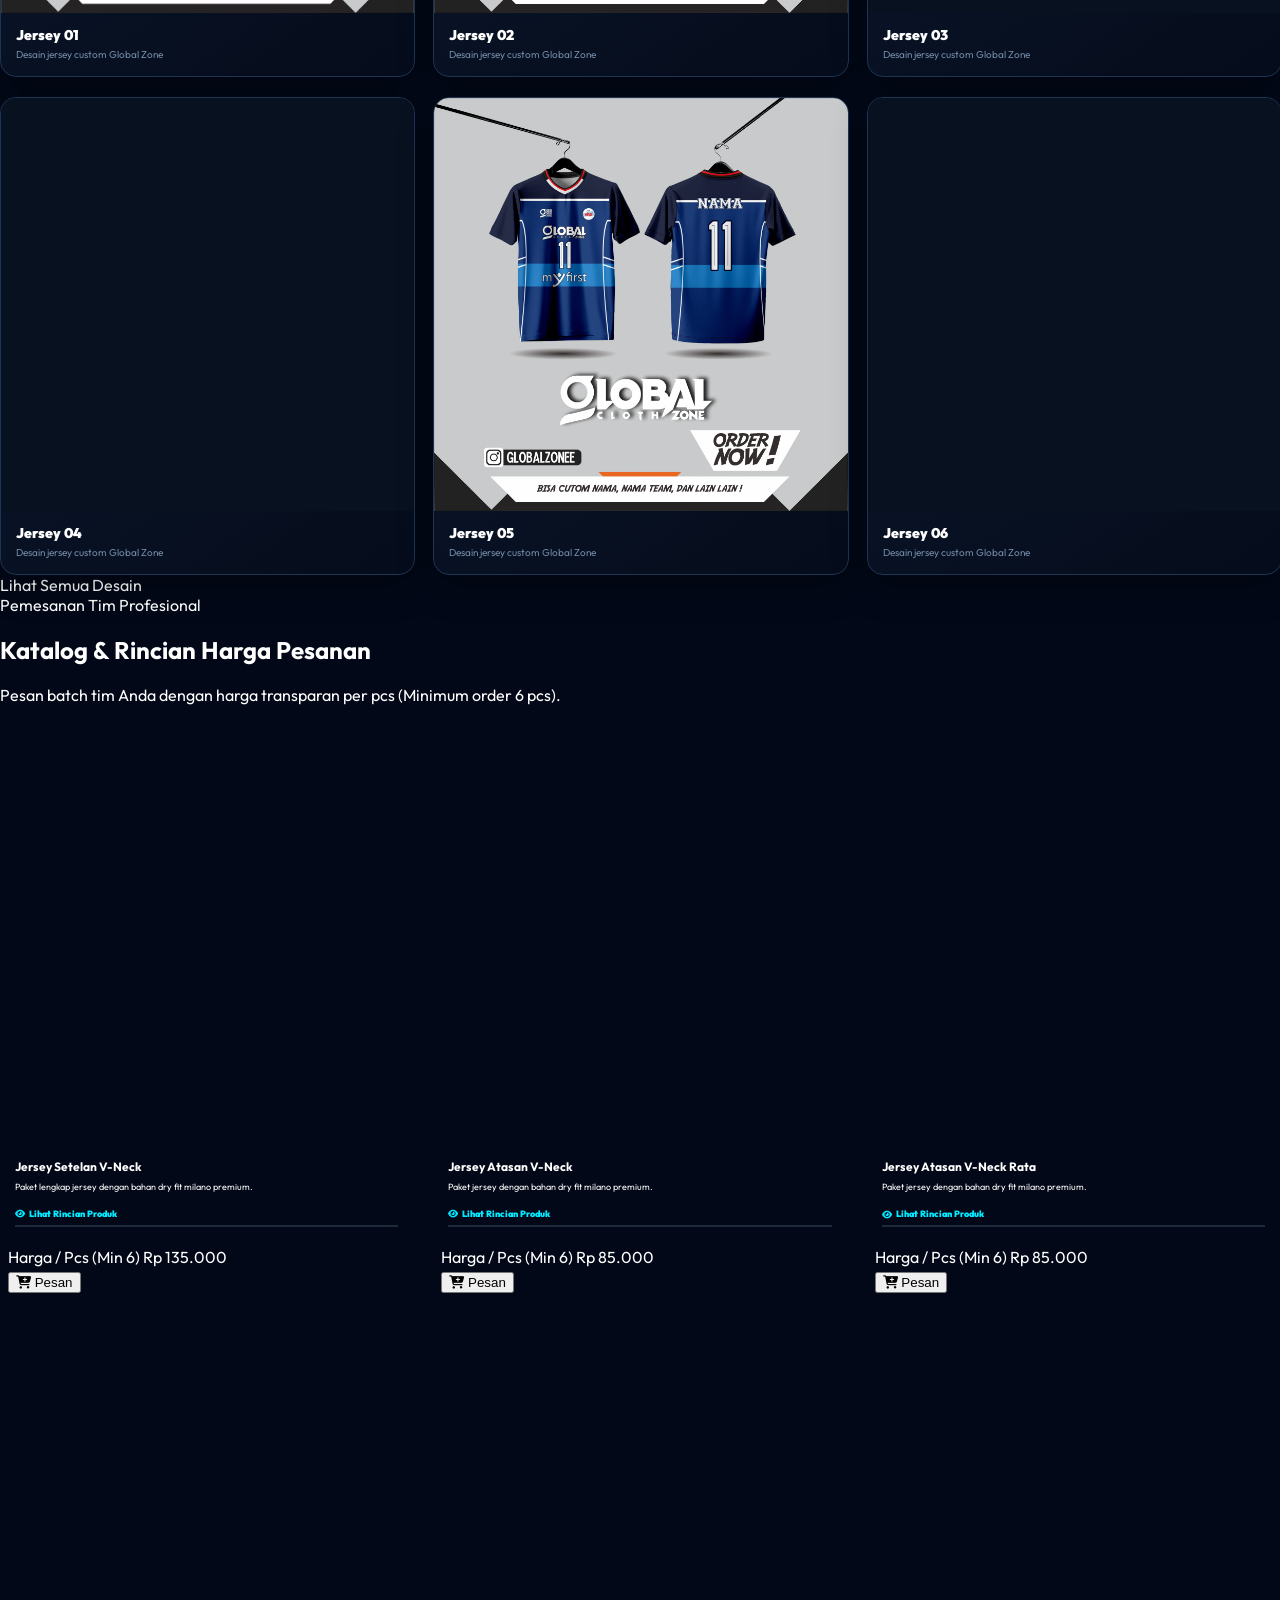
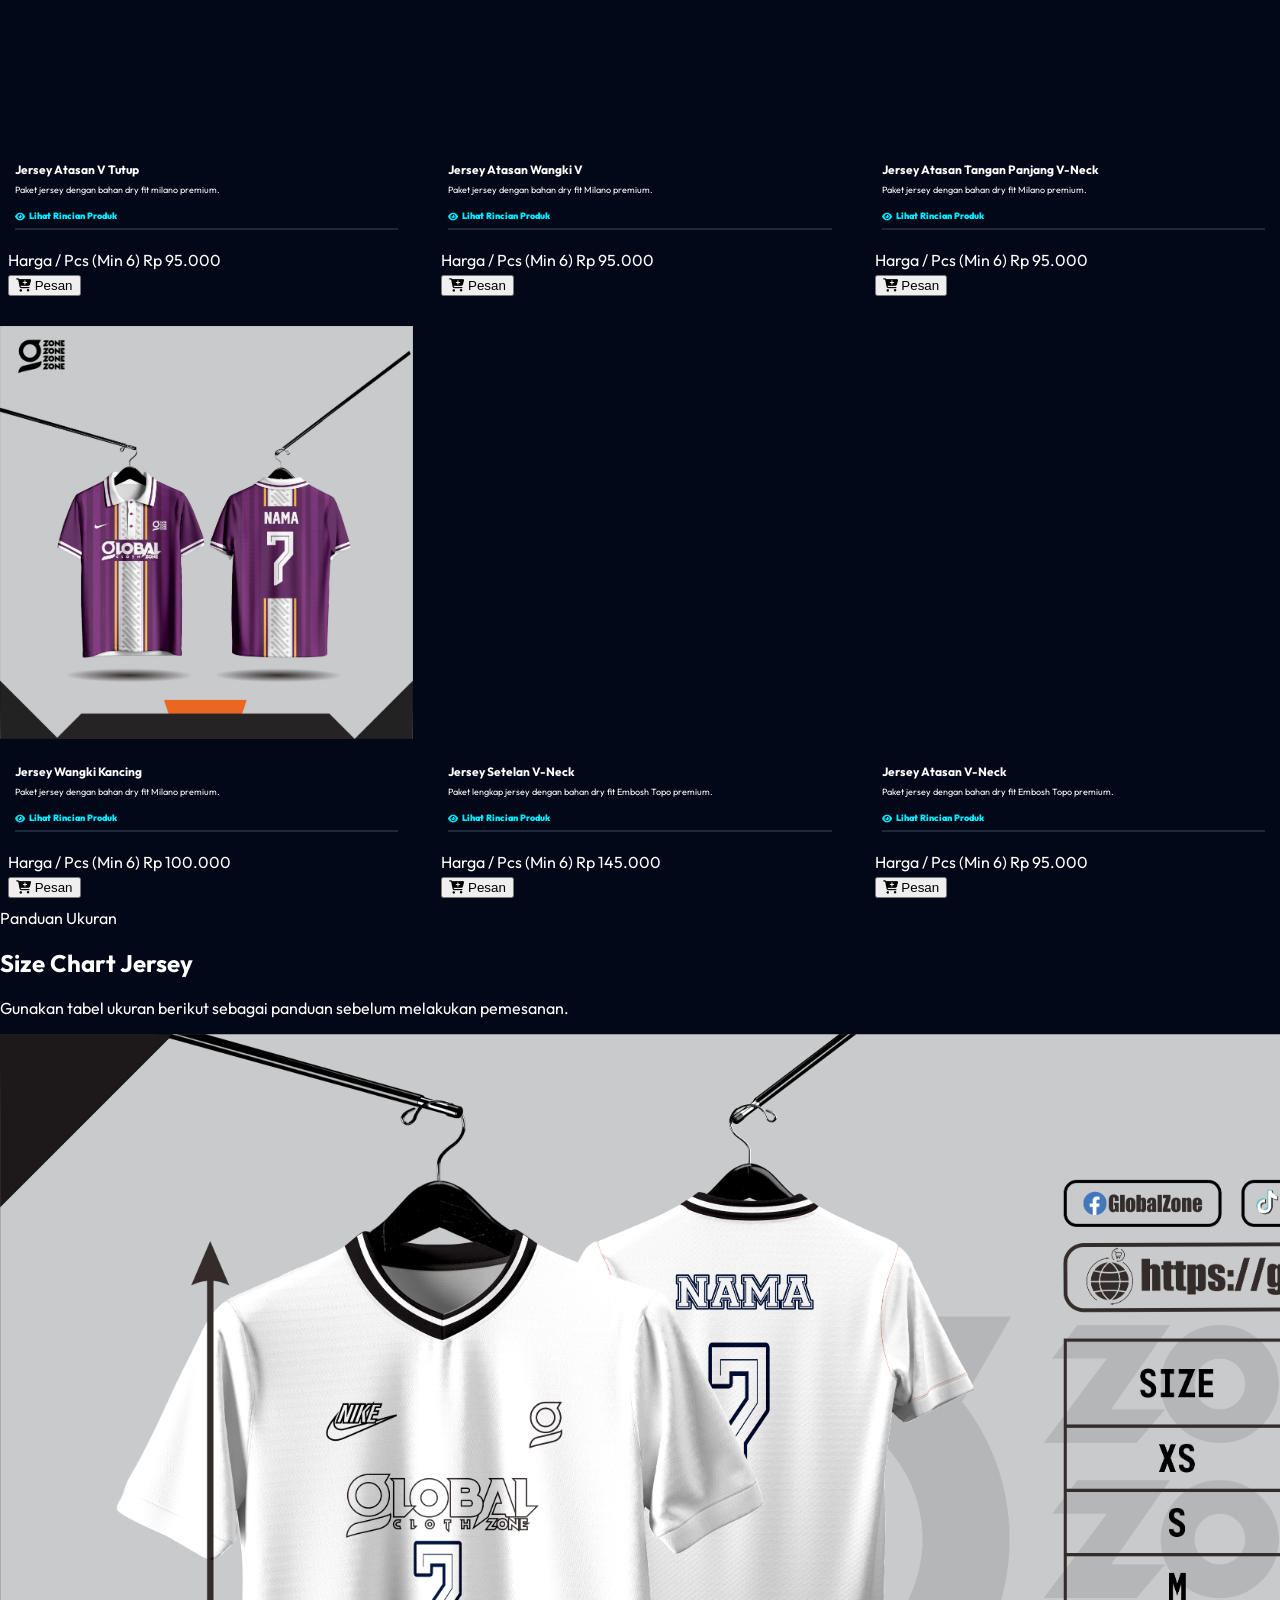
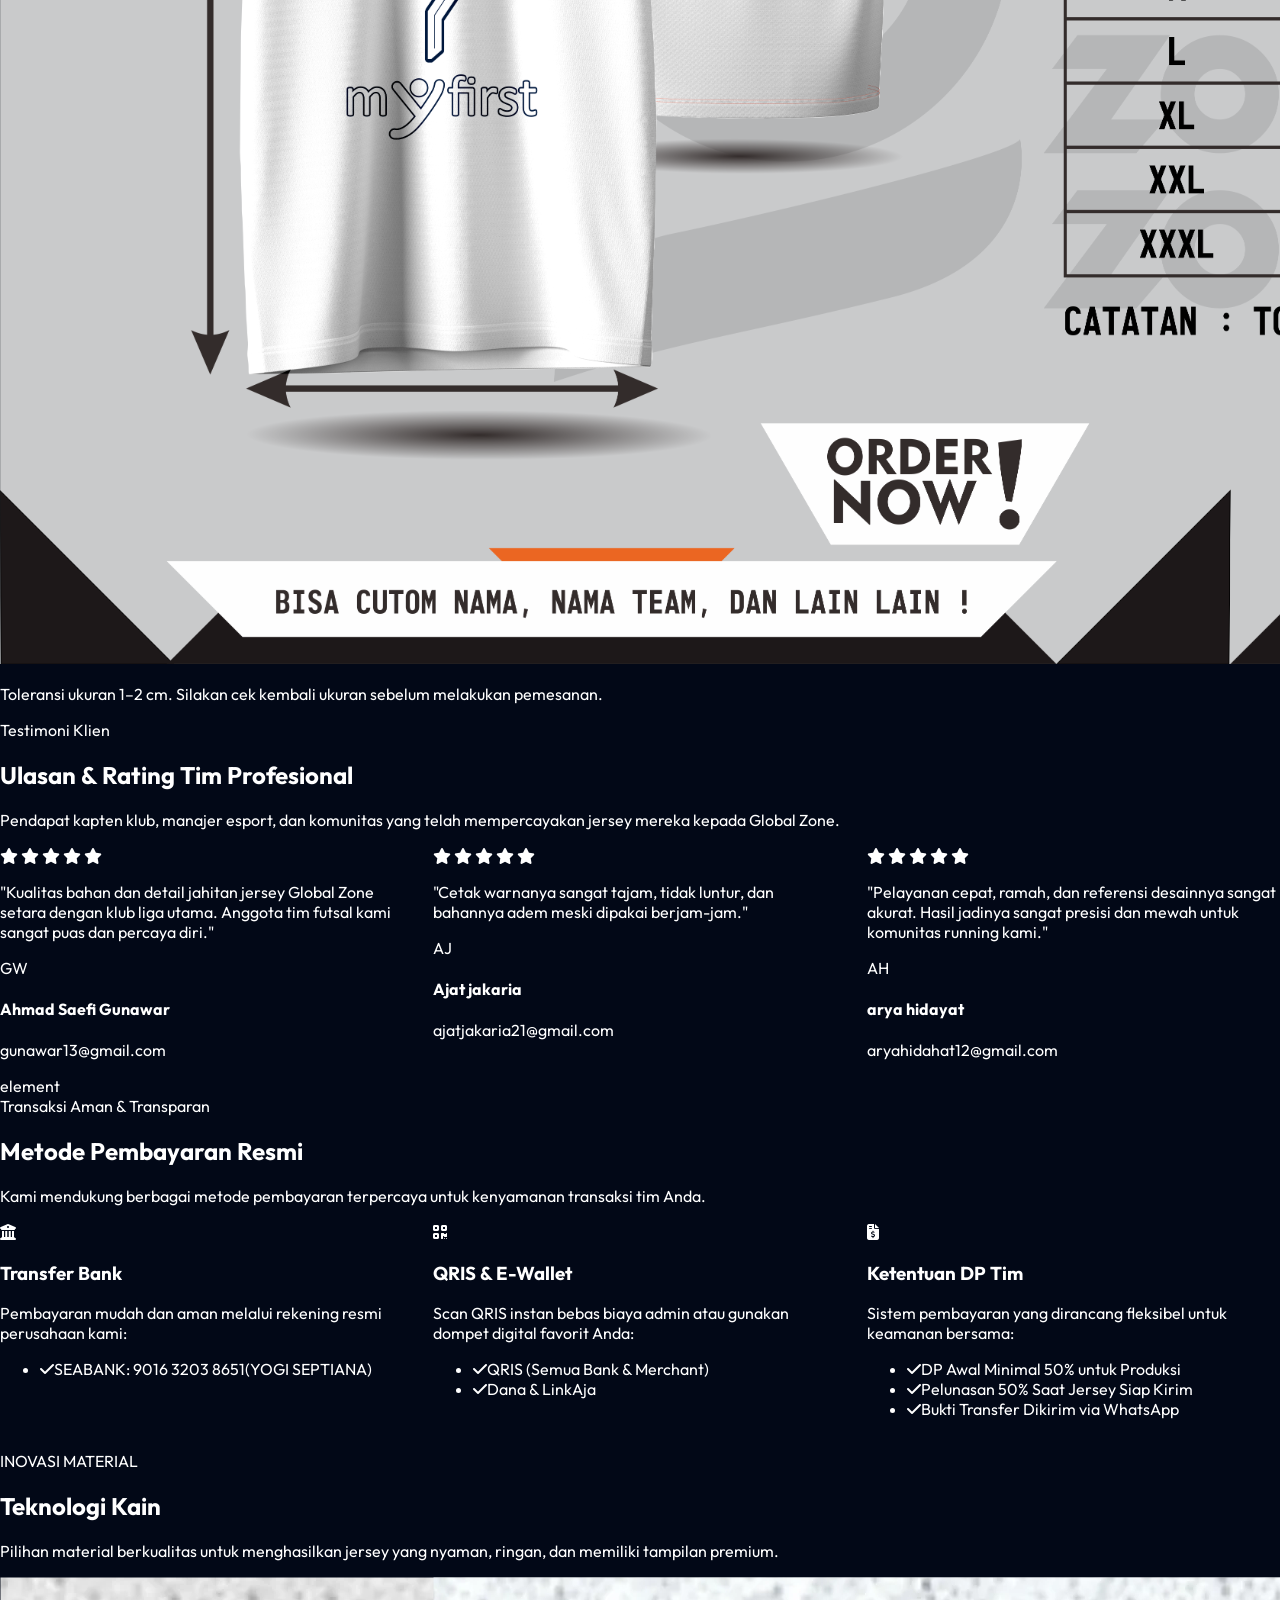
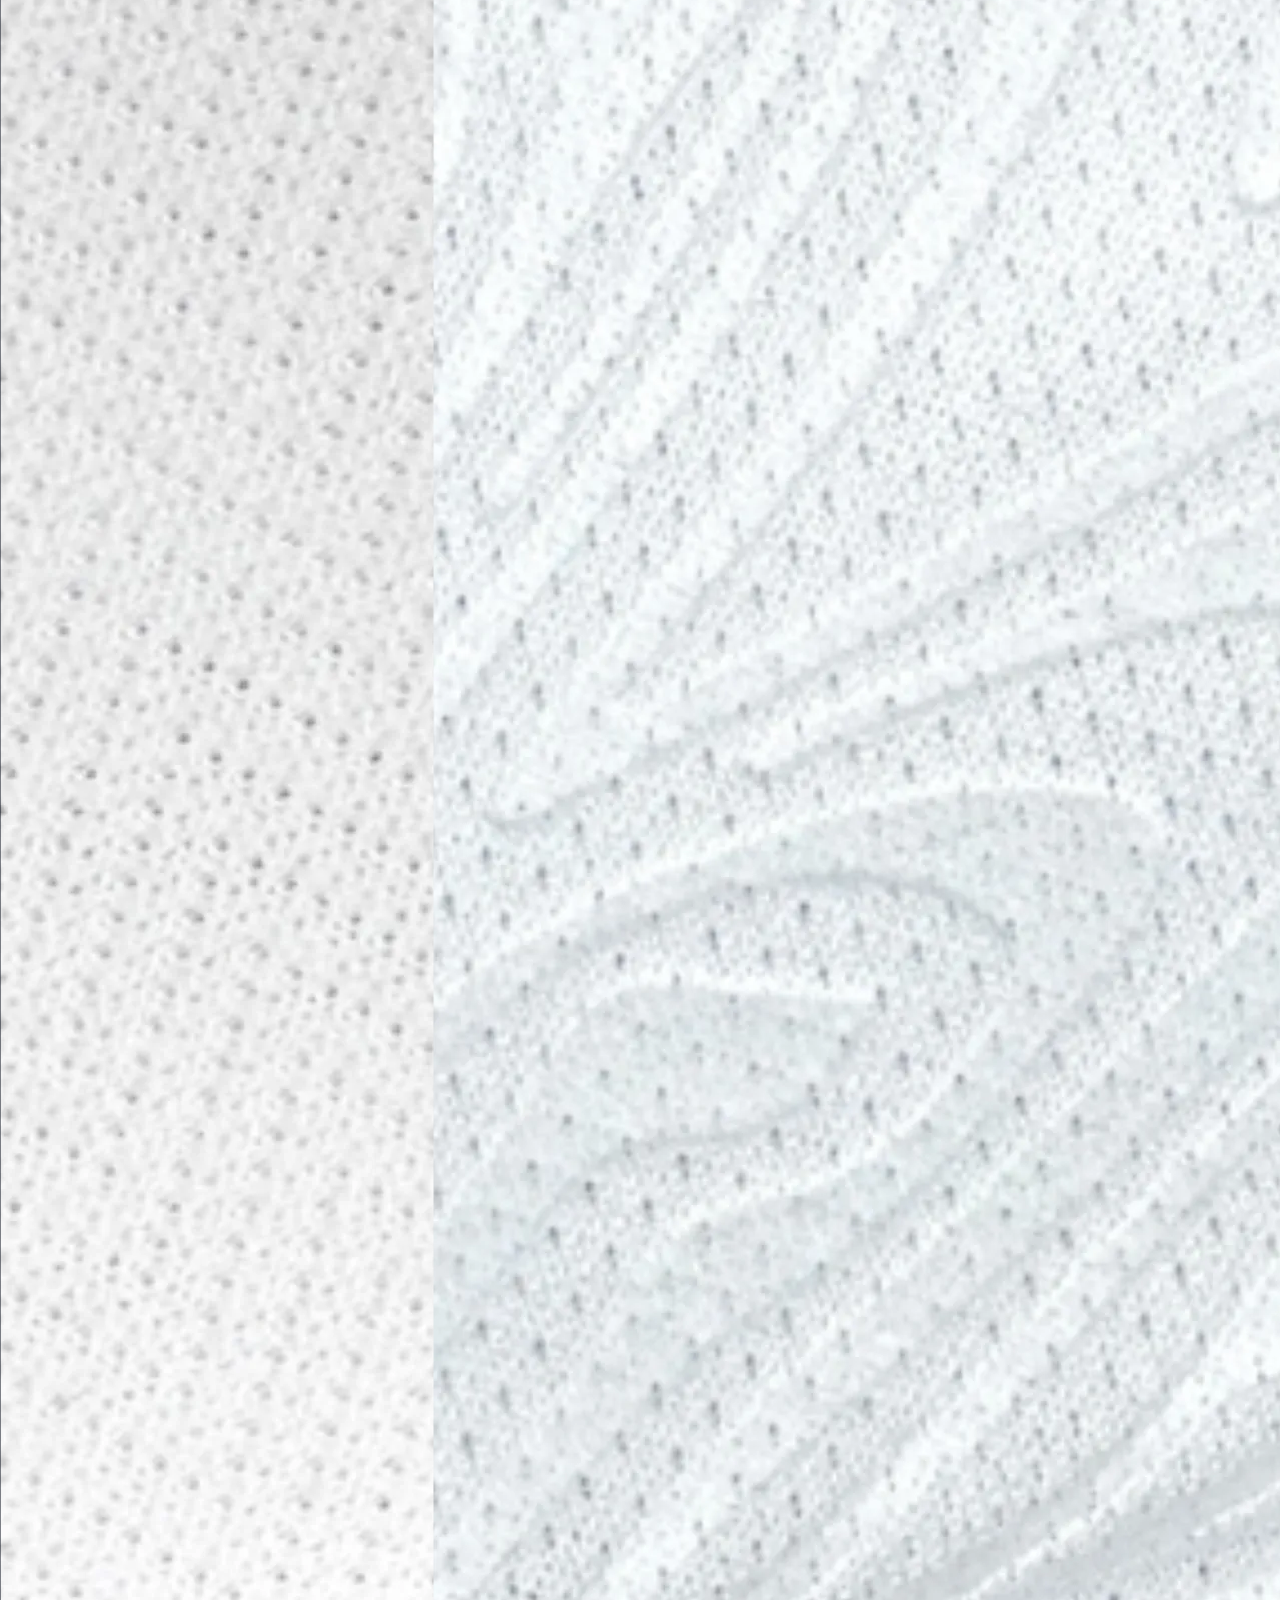
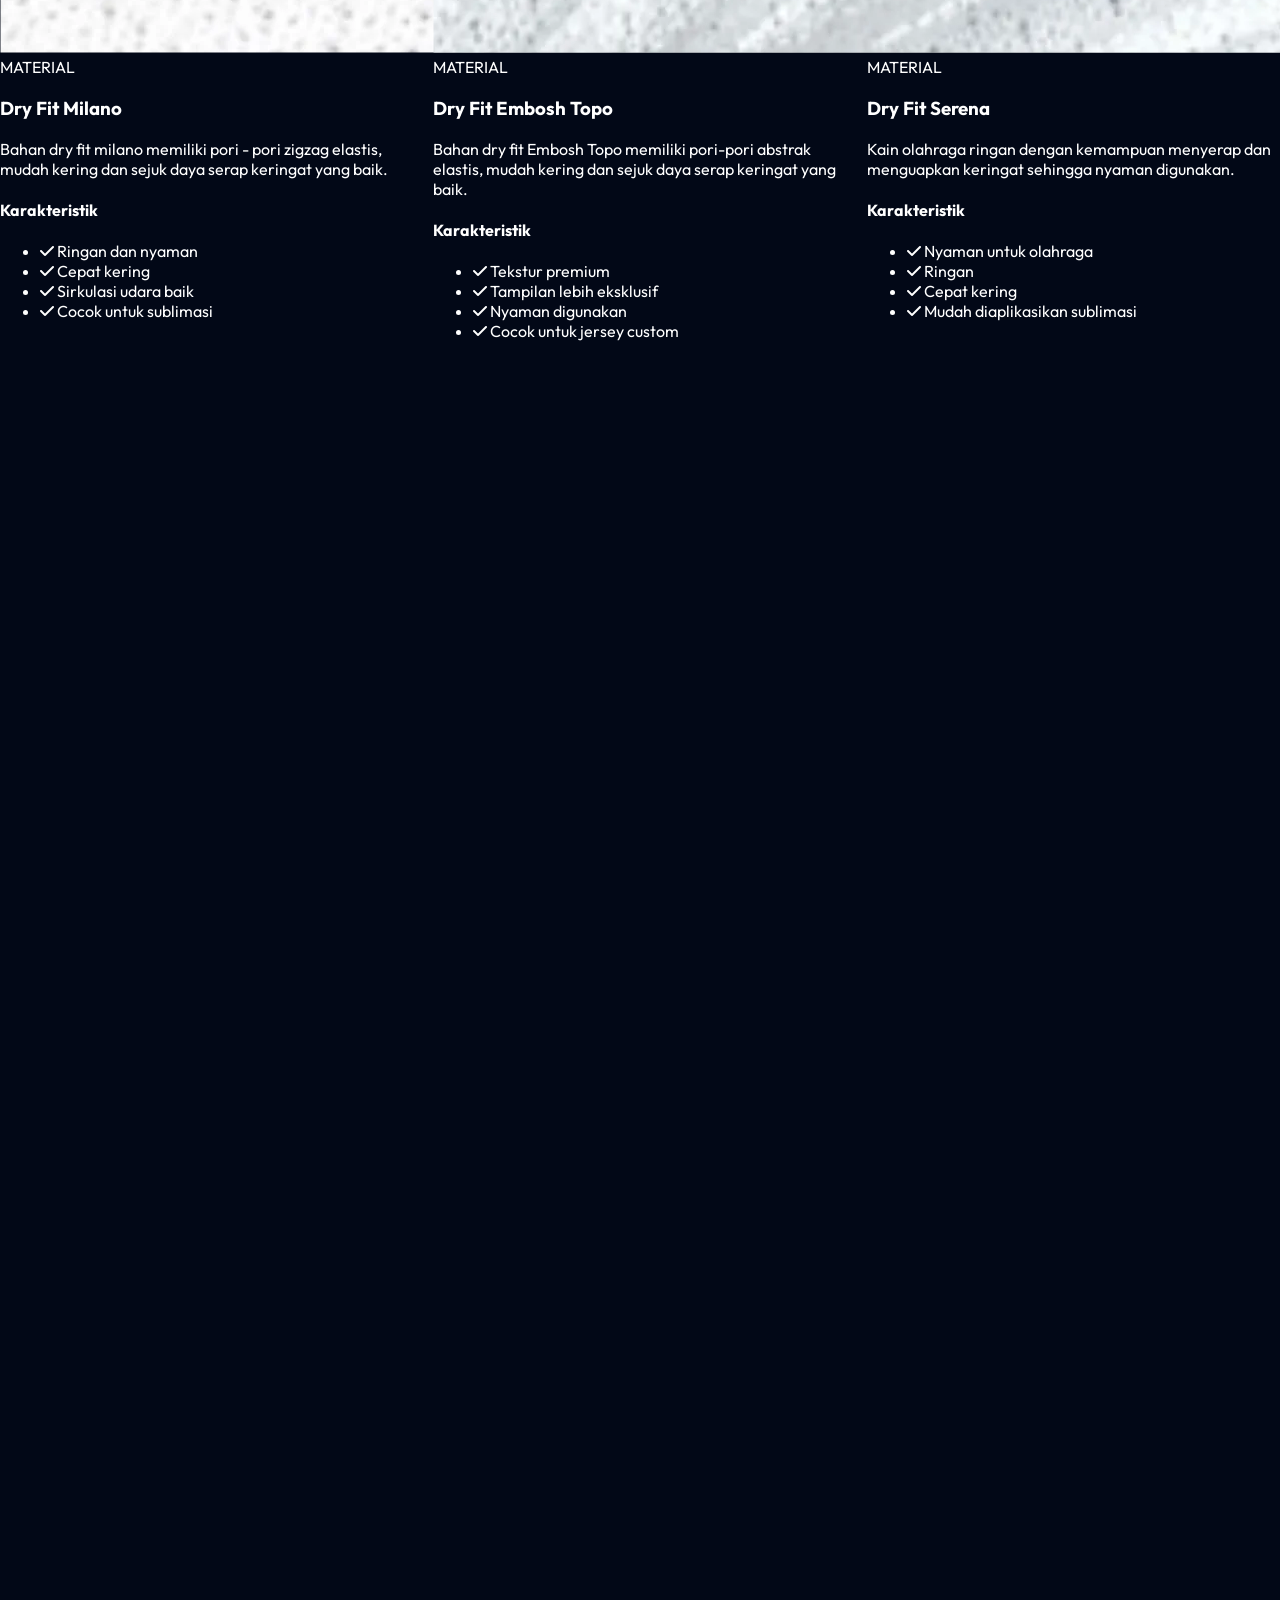
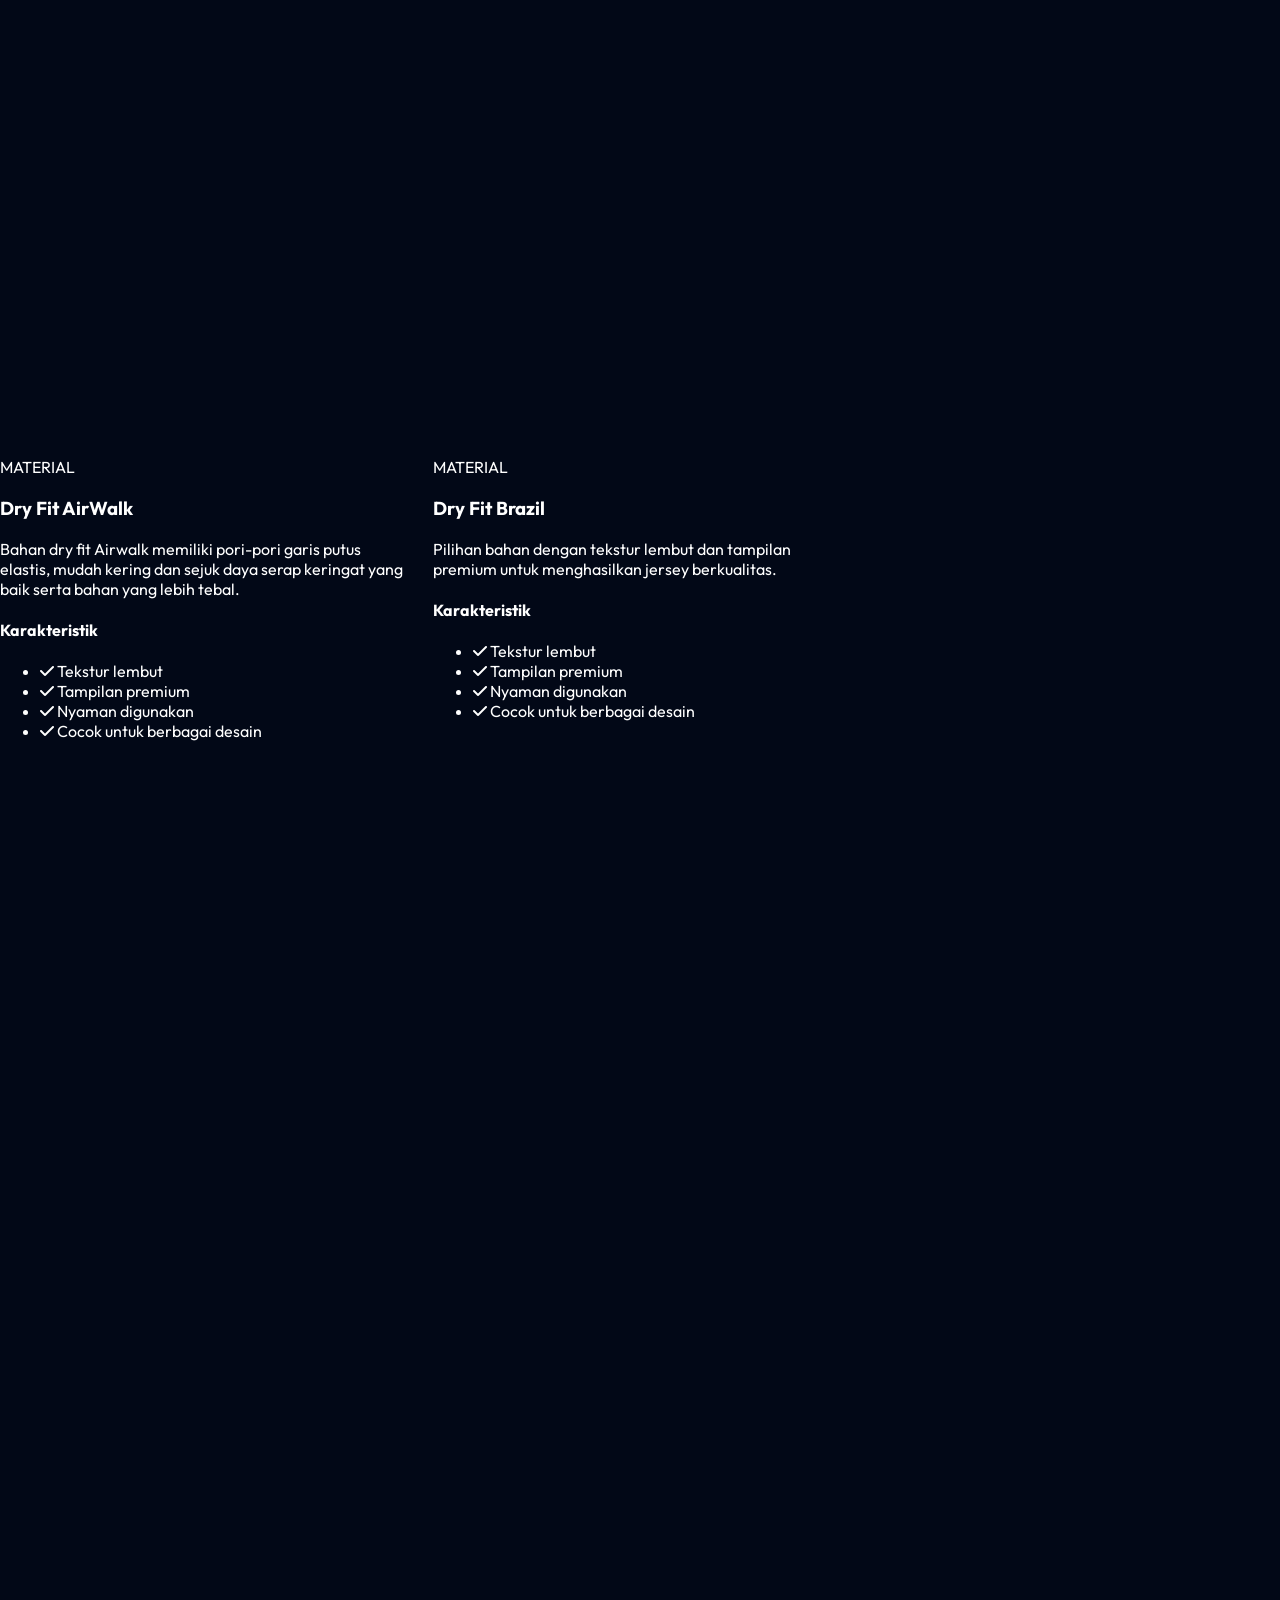
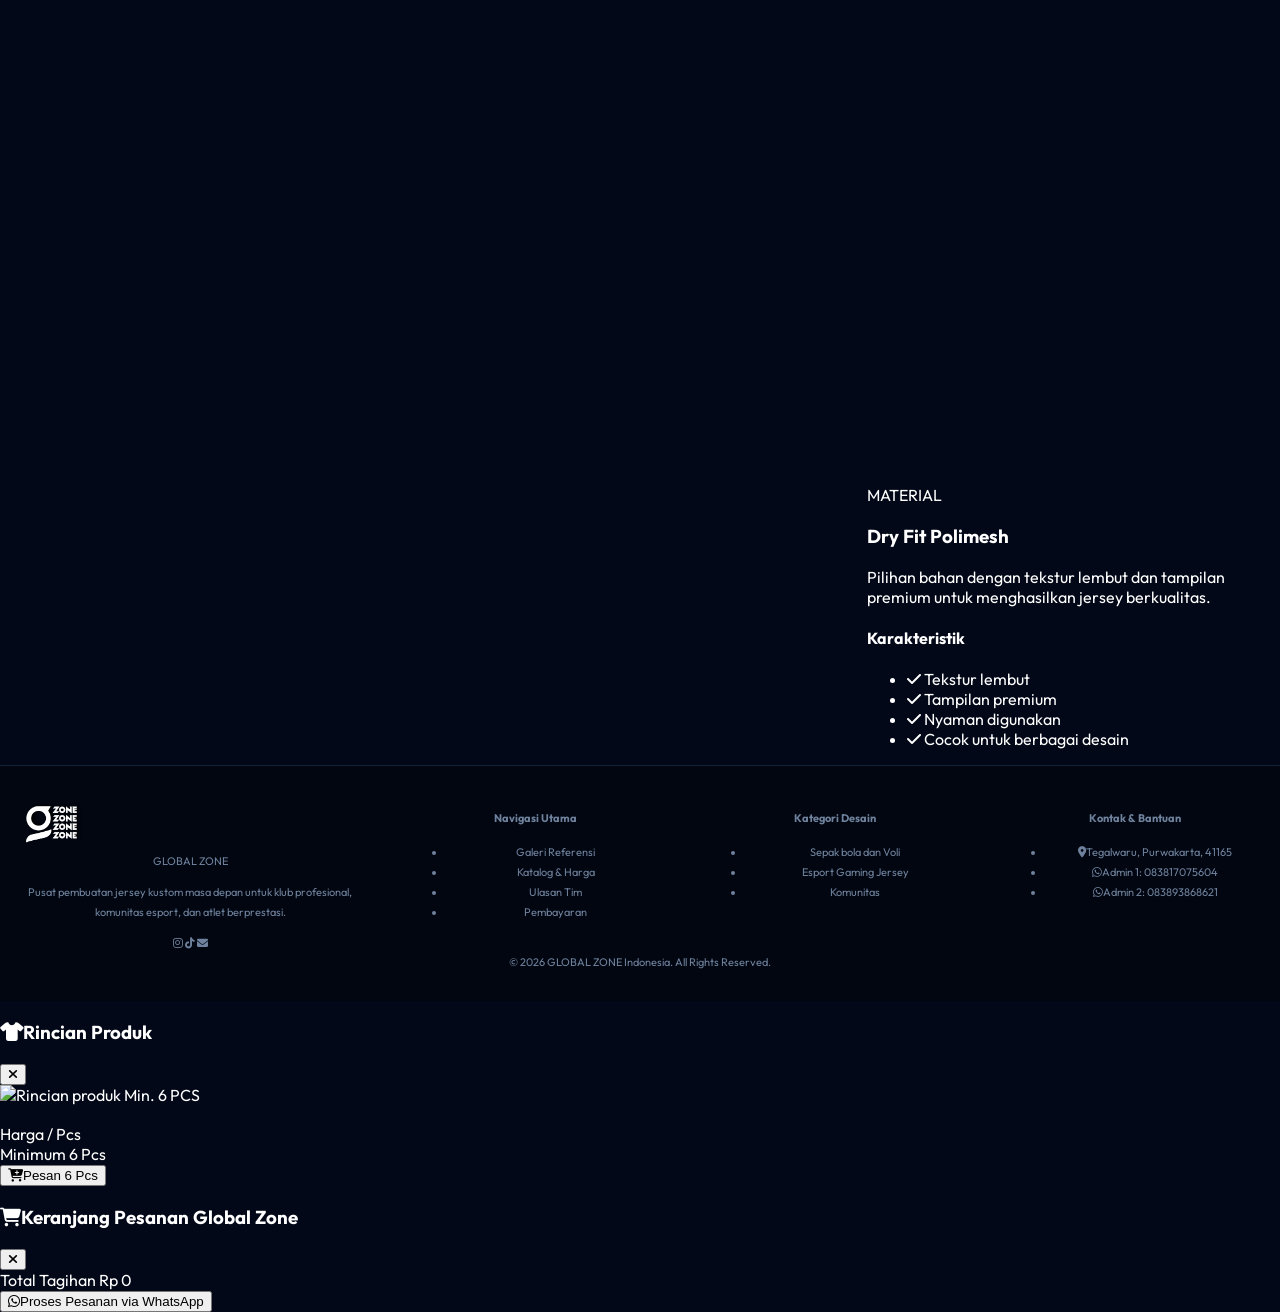
==== commit 3bbe2ddb: "Update print statement from 'Hello' to 'Goodbye'" ====
--- a/index.html
+++ b/index.html
@@ -3,16 +3,12 @@
   <head>
     <meta charset="UTF-8">
     <meta name="viewport" content="width=device-width,initial-scale=1">
-	<link rel="stylesheet" href="css/style.css">
+    <link rel="stylesheet" href="css/style.css">
     <title>GLOBAL ZONE | Galeri Desain & Katalog Harga Jersey</title>
-
-	<link rel="canonical" href="https://globalzone.my.id/">
-
-	<link rel="icon" type="image/png" href="images/LOGO.png">
-	
-	<meta property="og:image" content="https://globalzone.my.id/images/LOGO3.webp">
-	<meta property="og:image:alt" content="Jersey Custom Global Zone">
-
+    <link rel="canonical" href="https://globalzone.my.id/">
+    <link rel="icon" type="image/png" href="images/LOGO.png">
+    <meta property="og:image" content="https://globalzone.my.id/images/LOGO3.webp">
+    <meta property="og:image:alt" content="Jersey Custom Global Zone">
     <script src="https://cdn.tailwindcss.com"></script>
     <script>
       tailwind.config = {
@@ -64,104 +60,141 @@
         }
       }
     </style>
-  
-<style id="global-zone-responsive-grid">
-/* GLOBAL ZONE - FINAL RESPONSIVE GRID: PC 3 KOLOM / HP 2 KOLOM */
-#product-grid,#design-grid,#fabric-grid{display:grid!important;grid-template-columns:repeat(3,minmax(0,1fr))!important;gap:20px!important;width:100%!important;}
-#product-grid>*,#design-grid>*,#fabric-grid>*{width:100%!important;min-width:0!important;grid-column:auto!important;grid-row:auto!important;}
-@media (max-width:767px){#product-grid,#design-grid,#fabric-grid{grid-template-columns:repeat(2,minmax(0,1fr))!important;gap:8px!important;}}
-@media (max-width:400px){#product-grid,#design-grid,#fabric-grid{grid-template-columns:repeat(2,minmax(0,1fr))!important;gap:6px!important;}}
-</style>
-
-<style id="catalog-card-gallery-match">
-#product-grid > div > div:first-child > div:first-child{height:auto!important;aspect-ratio:1/1!important;overflow:hidden!important;}
-#product-grid > div > div:first-child > div:first-child img{width:100%!important;height:100%!important;object-fit:contain!important;display:block!important;}
-#product-grid > div > div:first-child > div:nth-child(2){padding:13px 15px 15px!important;}
-@media(max-width:767px){#product-grid > div > div:first-child > div:first-child{height:auto!important;aspect-ratio:1/1!important;}#product-grid > div > div:first-child > div:nth-child(2){padding:9px!important;}}
-</style>
-
-<style id="catalog-text-smaller-final">
-/* Perkecil judul Jersey Setelan, deskripsi, dan harga pada kartu katalog */
-#product-grid > div > div:first-child > div:nth-child(2) h3{
-  font-size:12px !important;
-  line-height:1.25 !important;
-  margin-bottom:3px !important;
-}
-#product-grid > div > div:first-child > div:nth-child(2) p{
-  font-size:9px !important;
-  line-height:1.35 !important;
-}
-#product-grid > div > div:last-child > div > span:first-child{
-  font-size:9px !important;
-  line-height:1.25 !important;
-}
-#product-grid > div > div:last-child > div > span:last-child{
-  font-size:14px !important;
-  line-height:1.2 !important;
-}
-@media(max-width:767px){
-  #product-grid > div > div:first-child > div:nth-child(2) h3{font-size:10px !important;}
-  #product-grid > div > div:first-child > div:nth-child(2) p{font-size:8px !important;}
-  #product-grid > div > div:last-child > div > span:first-child{font-size:7px !important;}
-  #product-grid > div > div:last-child > div > span:last-child{font-size:11px !important;}
-}
-</style>
-
-</head>
+    <style id="global-zone-responsive-grid">
+      /* GLOBAL ZONE - FINAL RESPONSIVE GRID: PC 3 KOLOM / HP 2 KOLOM */
+      #product-grid,
+      #design-grid,
+      #fabric-grid {
+        display: grid !important;
+        grid-template-columns: repeat(3, minmax(0, 1fr)) !important;
+        gap: 20px !important;
+        width: 100% !important;
+      }
+
+      #product-grid>*,
+      #design-grid>*,
+      #fabric-grid>* {
+        width: 100% !important;
+        min-width: 0 !important;
+        grid-column: auto !important;
+        grid-row: auto !important;
+      }
+
+      @media (max-width:767px) {
+
+        #product-grid,
+        #design-grid,
+        #fabric-grid {
+          grid-template-columns: repeat(2, minmax(0, 1fr)) !important;
+          gap: 8px !important;
+        }
+      }
+
+      @media (max-width:400px) {
+
+        #product-grid,
+        #design-grid,
+        #fabric-grid {
+          grid-template-columns: repeat(2, minmax(0, 1fr)) !important;
+          gap: 6px !important;
+        }
+      }
+    </style>
+    <style id="catalog-card-gallery-match">
+      #product-grid>div>div:first-child>div:first-child {
+        height: auto !important;
+        aspect-ratio: 1/1 !important;
+        overflow: hidden !important;
+      }
+
+      #product-grid>div>div:first-child>div:first-child img {
+        width: 100% !important;
+        height: 100% !important;
+        object-fit: contain !important;
+        display: block !important;
+      }
+
+      #product-grid>div>div:first-child>div:nth-child(2) {
+        padding: 13px 15px 15px !important;
+      }
+
+      @media(max-width:767px) {
+        #product-grid>div>div:first-child>div:first-child {
+          height: auto !important;
+          aspect-ratio: 1/1 !important;
+        }
+
+        #product-grid>div>div:first-child>div:nth-child(2) {
+          padding: 9px !important;
+        }
+      }
+    </style>
+    <style id="catalog-text-smaller-final">
+      /* Perkecil judul Jersey Setelan, deskripsi, dan harga pada kartu katalog */
+      #product-grid>div>div:first-child>div:nth-child(2) h3 {
+        font-size: 12px !important;
+        line-height: 1.25 !important;
+        margin-bottom: 3px !important;
+      }
+
+      #product-grid>div>div:first-child>div:nth-child(2) p {
+        font-size: 9px !important;
+        line-height: 1.35 !important;
+      }
+
+      #product-grid>div>div:last-child>div>span:first-child {
+        font-size: 9px !important;
+        line-height: 1.25 !important;
+      }
+
+      #product-grid>div>div:last-child>div>span:last-child {
+        font-size: 14px !important;
+        line-height: 1.2 !important;
+      }
+
+      @media(max-width:767px) {
+        #product-grid>div>div:first-child>div:nth-child(2) h3 {
+          font-size: 10px !important;
+        }
+
+        #product-grid>div>div:first-child>div:nth-child(2) p {
+          font-size: 8px !important;
+        }
+
+        #product-grid>div>div:last-child>div>span:first-child {
+          font-size: 7px !important;
+        }
+
+        #product-grid>div>div:last-child>div>span:last-child {
+          font-size: 11px !important;
+        }
+      }
+    </style>
+  </head>
   <body class="bg-[#05050A] text-slate-100 antialiased selection:bg-neon-cyan selection:text-slate-950">
     <div id="toast" class="fixed bottom-6 right-6 z-50 transform translate-y-24 opacity-0 transition-all duration-300 bg-slate-900 border border-neon-cyan/50 text-white px-5 py-3 rounded-xl shadow-[0_0_20px_rgba(0,240,255,0.2)] flex items-center gap-3">
       <i class="fa-solid fa-bolt text-neon-cyan text-lg"></i>
       <span id="toast-message" class="font-semibold text-sm">Berhasil memperbarui sistem!</span>
     </div>
     <!-- HUBUNGI KAMI -->
-<div class="fixed bottom-6 left-6 z-40">
-
-  <button
-    onclick="
+    <div class="fixed bottom-6 left-6 z-40">
+      <button onclick="
 	const box = document.getElementById('contactOptions');
 	box.style.display = box.style.display === 'none' ? 'flex' : 'none';
-	"
-    class="flex items-center gap-2 px-5 py-3 rounded-full bg-emerald-600 hover:bg-emerald-500 text-white font-bold text-xs shadow-[0_0_20px_rgba(16,185,129,0.4)] transition-all">
-
-    <i class="fa-brands fa-whatsapp text-lg"></i>
-    Hubungi Kami
-  </button>
-
-  <div
-    id="contactOptions"
-    style="display:none;"
-    class="absolute bottom-14 left-0 mb-2 flex flex-col gap-2">
-
-    <a
-      href="https://wa.me/6283817075604?text=Halo%20Admin%201%20Global%20Zone,%20saya%20ingin%20konsultasi%20pembuatan%20jersey%20tim."
-      target="_blank"
-      class="flex items-center gap-2 px-5 py-3 rounded-full bg-emerald-600 hover:bg-emerald-500 text-white font-bold text-xs shadow-lg whitespace-nowrap">
-
-      <i class="fa-brands fa-whatsapp text-lg"></i>
-      Admin 1
-    </a>
-
-    <a
-      href="https://wa.me/6283893868621?text=Halo%20Admin%202%20Global%20Zone,%20saya%20ingin%20bertanya%20mengenai%20katalog%20dan%20harga%20jersey."
-      target="_blank"
-      class="flex items-center gap-2 px-5 py-3 rounded-full bg-slate-900 border border-emerald-500/50 hover:bg-slate-800 text-emerald-400 font-bold text-xs shadow-lg whitespace-nowrap">
-
-      <i class="fa-brands fa-whatsapp text-lg"></i>
-      Admin 2
-    </a>
-
-  </div>
-</div>
+	" class="flex items-center gap-2 px-5 py-3 rounded-full bg-emerald-600 hover:bg-emerald-500 text-white font-bold text-xs shadow-[0_0_20px_rgba(16,185,129,0.4)] transition-all">
+        <i class="fa-brands fa-whatsapp text-lg"></i> Hubungi Kami </button>
+      <div id="contactOptions" style="display:none;" class="absolute bottom-14 left-0 mb-2 flex flex-col gap-2">
+        <a href="https://wa.me/6283817075604?text=Halo%20Admin%201%20Global%20Zone,%20saya%20ingin%20konsultasi%20pembuatan%20jersey%20tim." target="_blank" class="flex items-center gap-2 px-5 py-3 rounded-full bg-emerald-600 hover:bg-emerald-500 text-white font-bold text-xs shadow-lg whitespace-nowrap">
+          <i class="fa-brands fa-whatsapp text-lg"></i> Admin 1 </a>
+        <a href="https://wa.me/6283893868621?text=Halo%20Admin%202%20Global%20Zone,%20saya%20ingin%20bertanya%20mengenai%20katalog%20dan%20harga%20jersey." target="_blank" class="flex items-center gap-2 px-5 py-3 rounded-full bg-slate-900 border border-emerald-500/50 hover:bg-slate-800 text-emerald-400 font-bold text-xs shadow-lg whitespace-nowrap">
+          <i class="fa-brands fa-whatsapp text-lg"></i> Admin 2 </a>
+      </div>
+    </div>
     <header class="fixed top-0 left-0 right-0 z-40 bg-[#05050A]/80 backdrop-blur-xl border-b border-slate-900">
       <div class="max-w-7xl mx-auto px-4 sm:px-6 lg:px-8 h-20 flex items-center justify-between">
         <a href="index.html" class="flex items-center">
           <a href="index.html" class="flex items-center">
-	        <img src="images/LOGO2.webp"
-			     alt="Global Zone"
-			     width="150"
-			     height="80"
-			     decoding="async"
-			     class="w-[150px] h-auto object-contain -translate-x-16 md:translate-x-0">
+            <img src="images/LOGO2.webp" alt="Global Zone" width="150" height="80" decoding="async" class="w-[150px] h-auto object-contain -translate-x-16 md:translate-x-0">
           </a>
           <nav class="hidden md:flex items-center gap-8 text-sm font-medium text-slate-400">
             <a href="#referensi" class="hover:text-neon-cyan transition-colors">Galeri Referensi</a>
@@ -250,6 +283,19 @@
         <div id="product-grid" class="product-grid"></div>
       </div>
     </section>
+    <section id="size-chart" class="py-20 sm:py-24 bg-slate-900/30 border-t border-slate-900">
+      <div class="max-w-7xl mx-auto px-4 sm:px-6 lg:px-8">
+        <div class="text-center max-w-2xl mx-auto mb-10 sm:mb-14">
+          <span class="text-neon-cyan text-xs font-black uppercase tracking-widest">Panduan Ukuran</span>
+          <h2 class="text-3xl sm:text-4xl font-black tracking-tight mt-2">Size Chart Jersey</h2>
+          <p class="text-slate-400 text-sm mt-3"> Gunakan tabel ukuran berikut sebagai panduan sebelum melakukan pemesanan. </p>
+        </div>
+        <div class="mx-auto max-w-6xl overflow-hidden rounded-3xl border border-slate-800 bg-slate-950/60 shadow-2xl">
+          <img src="[data-uri]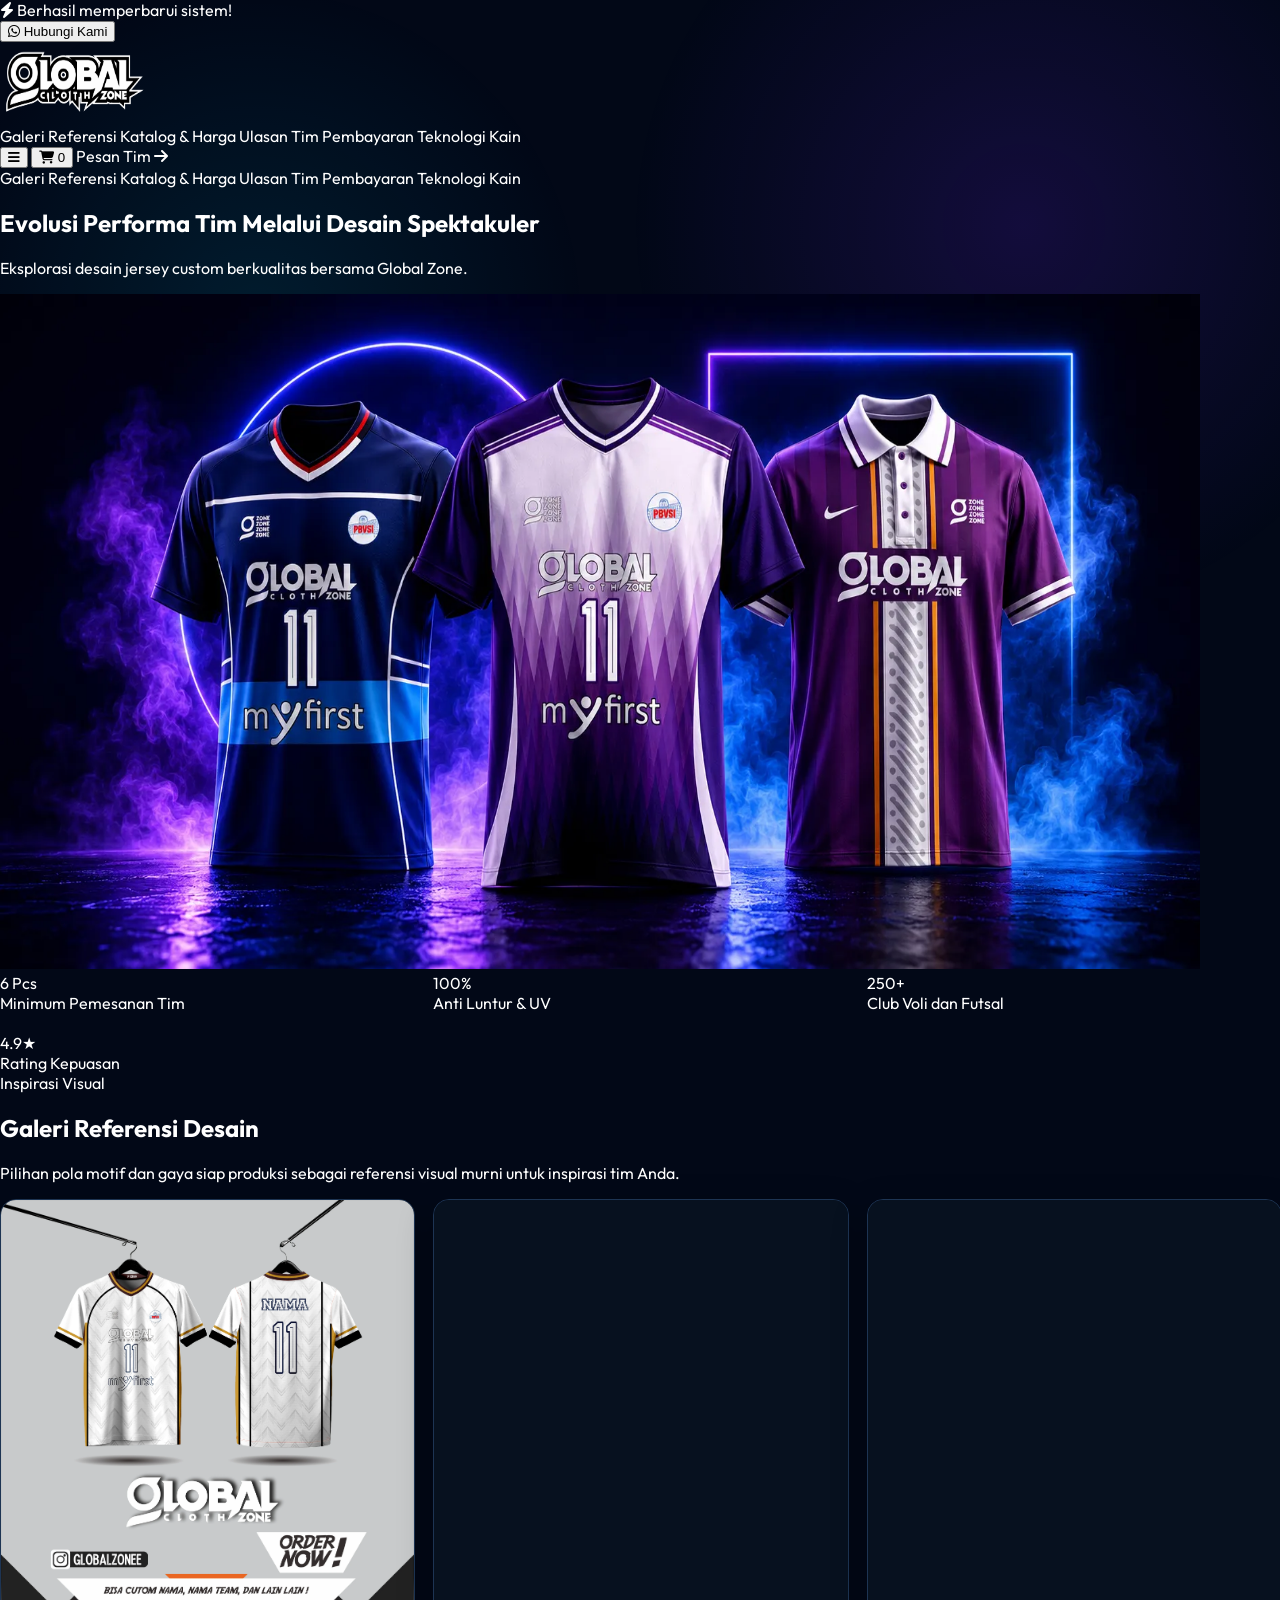
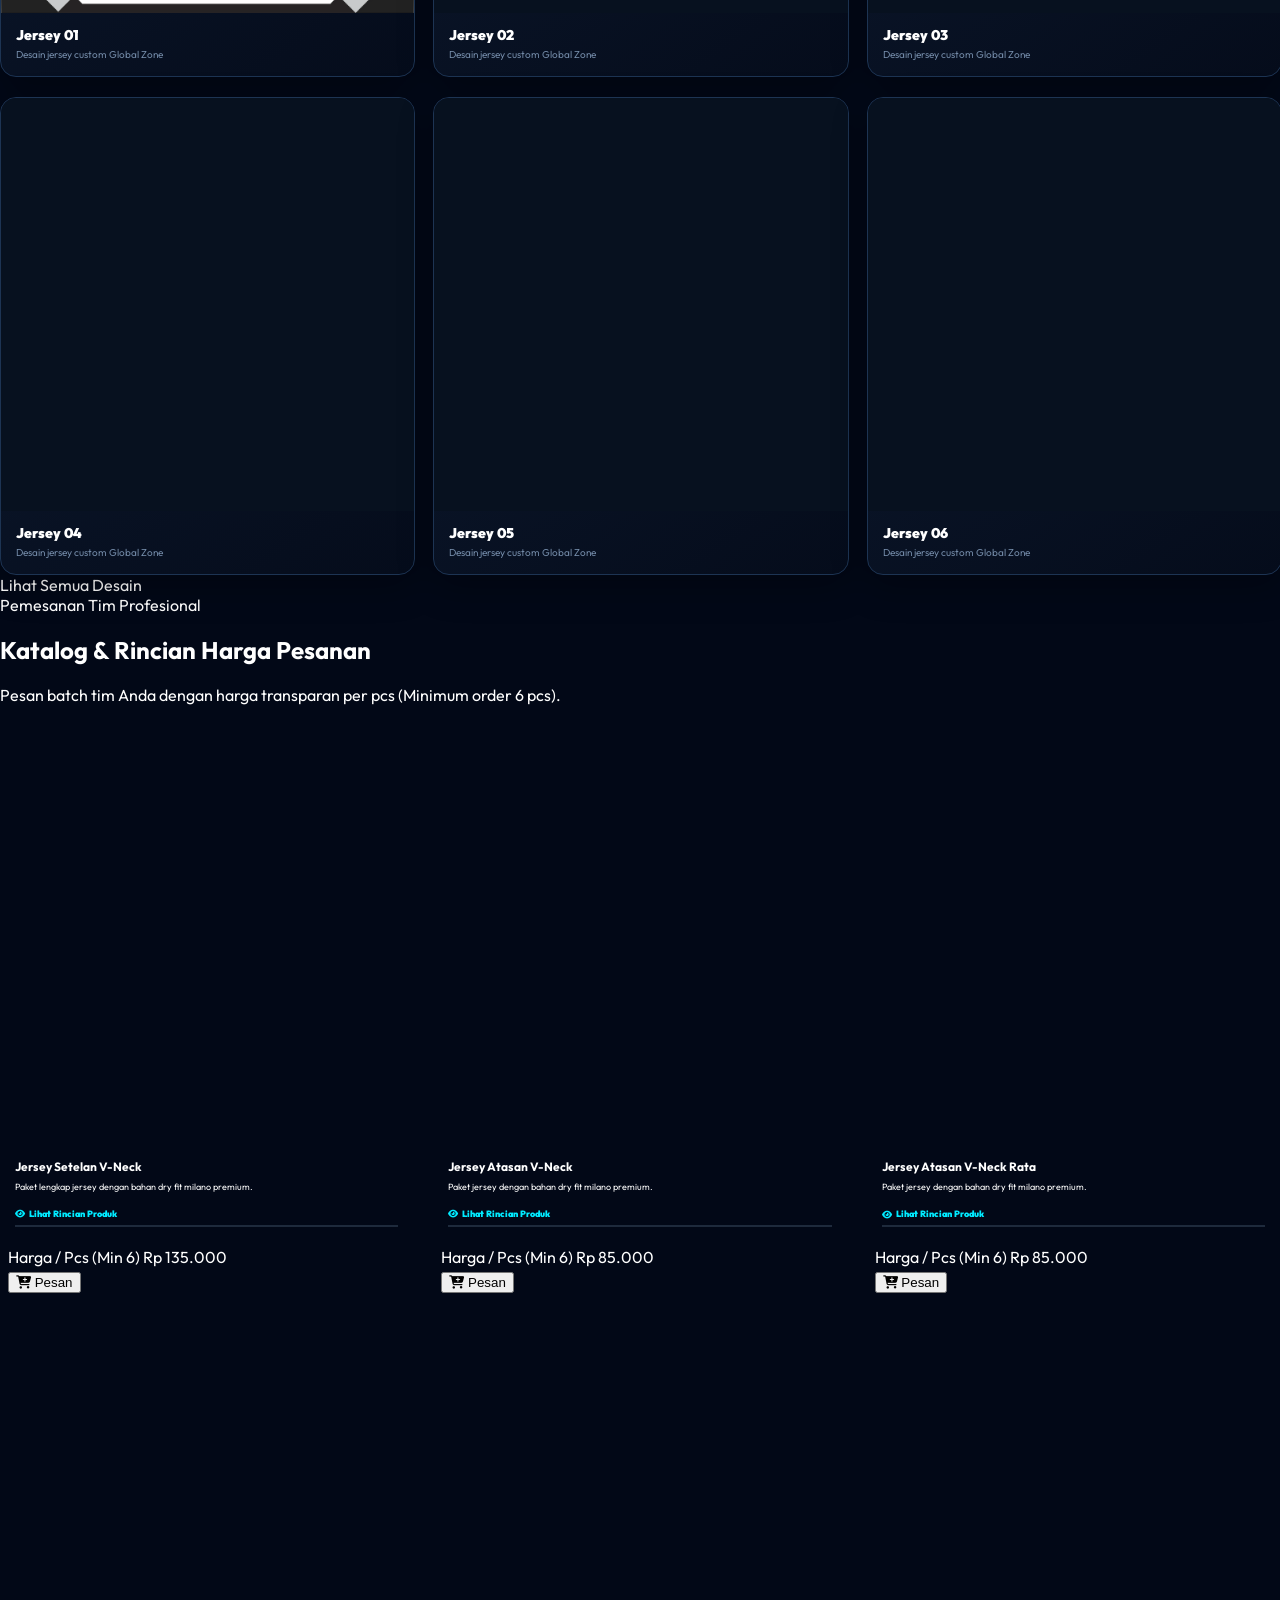
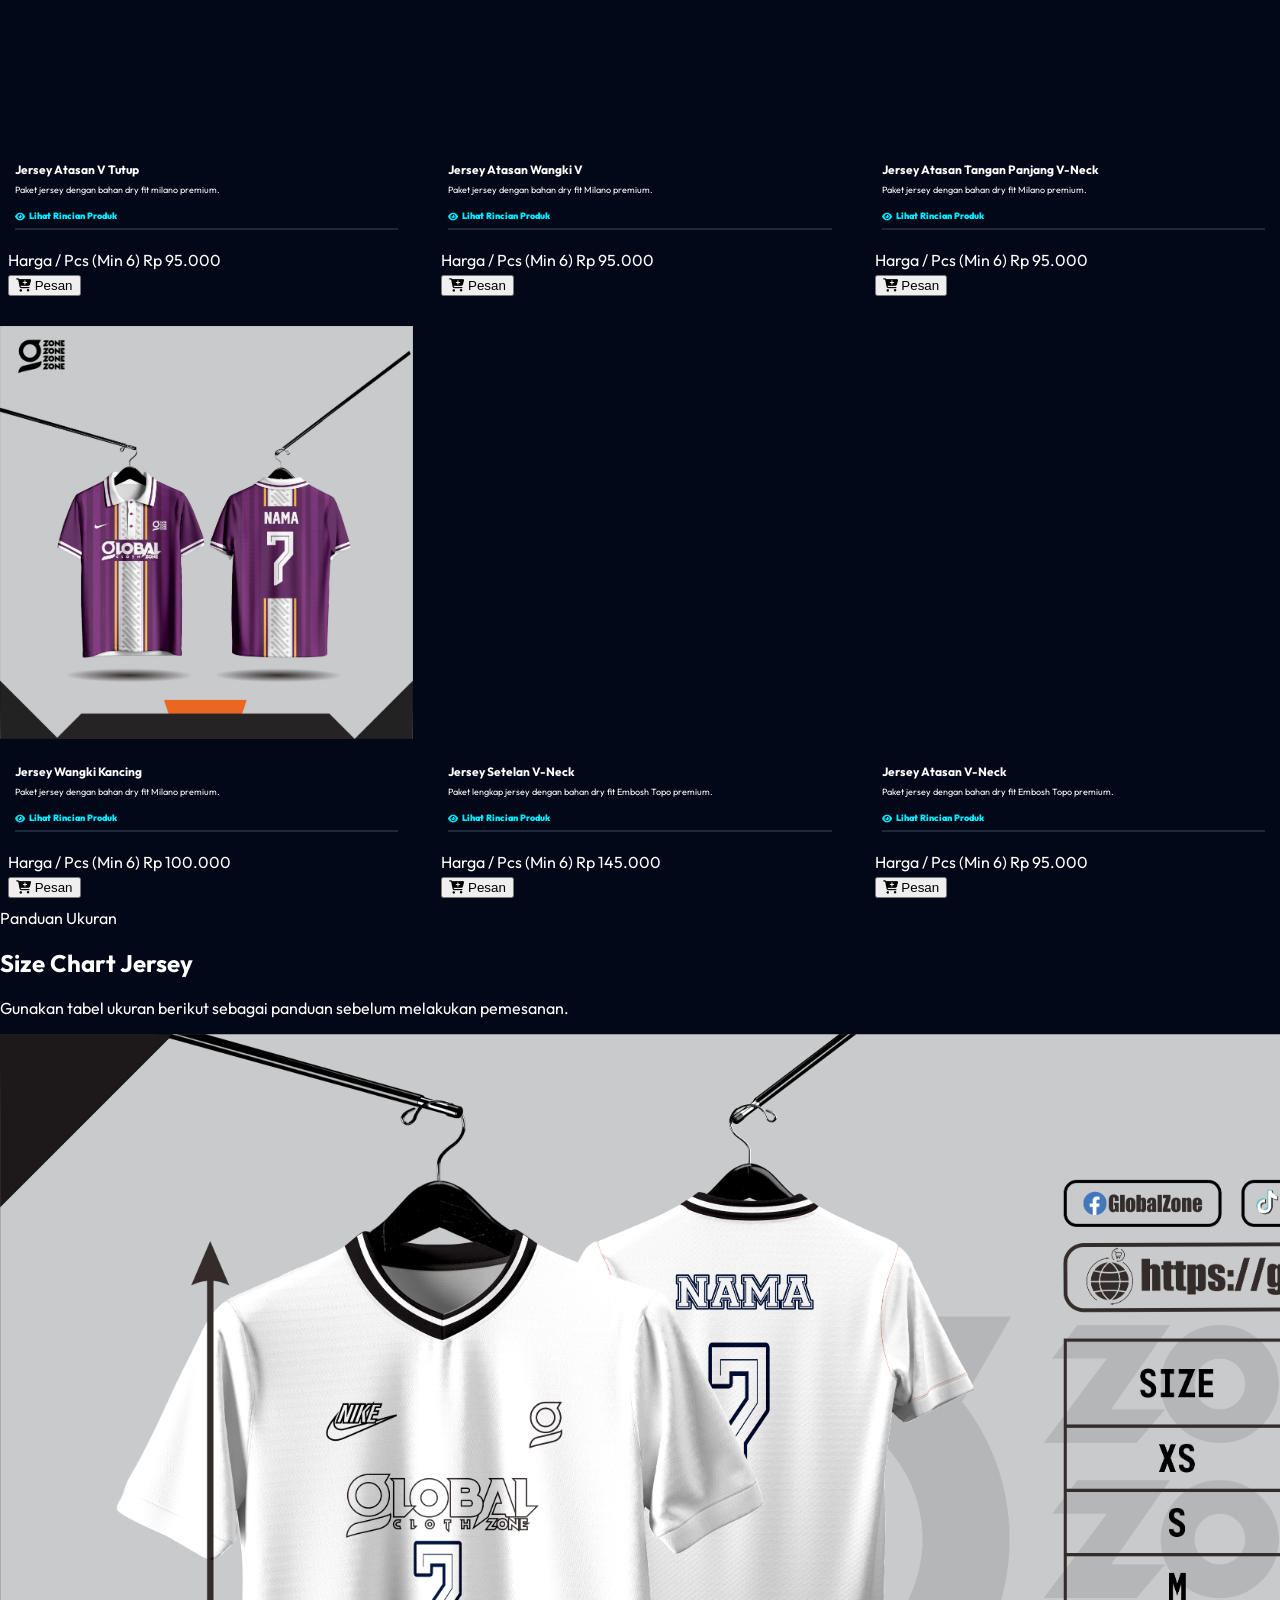
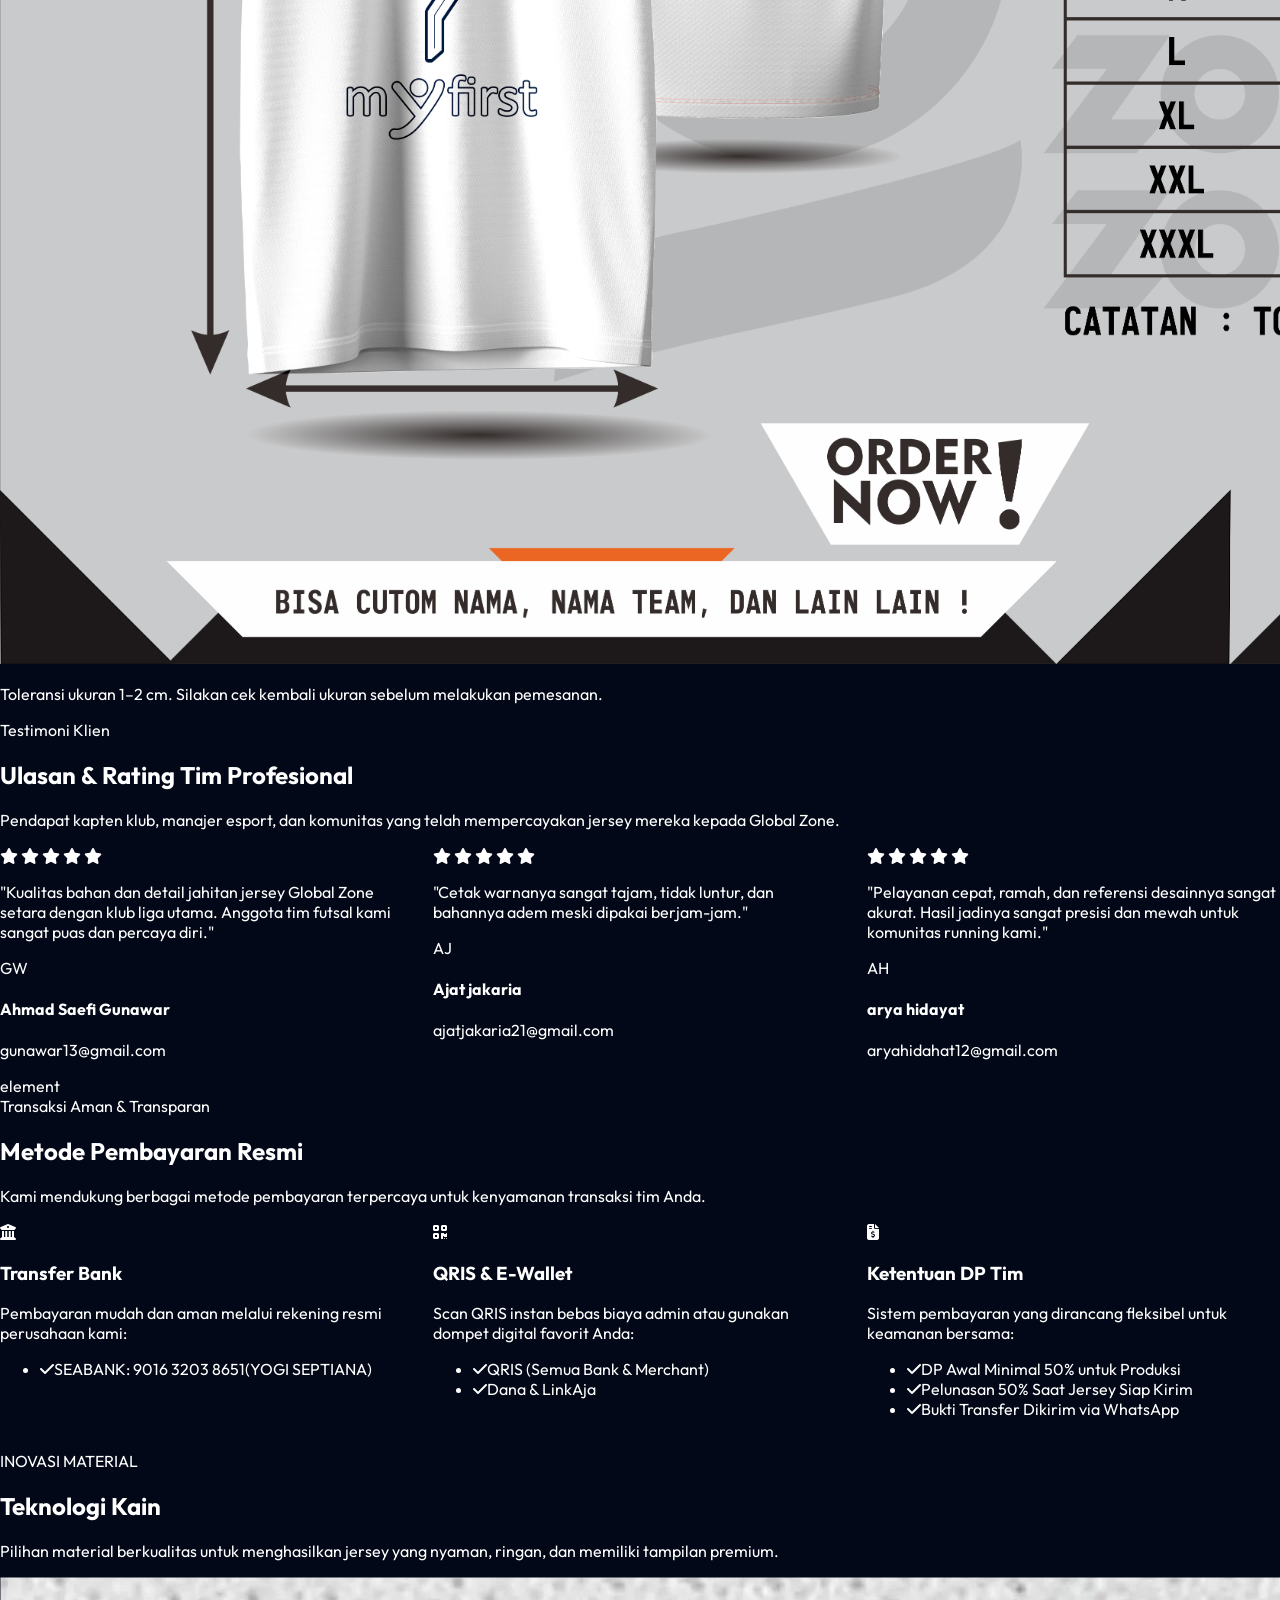
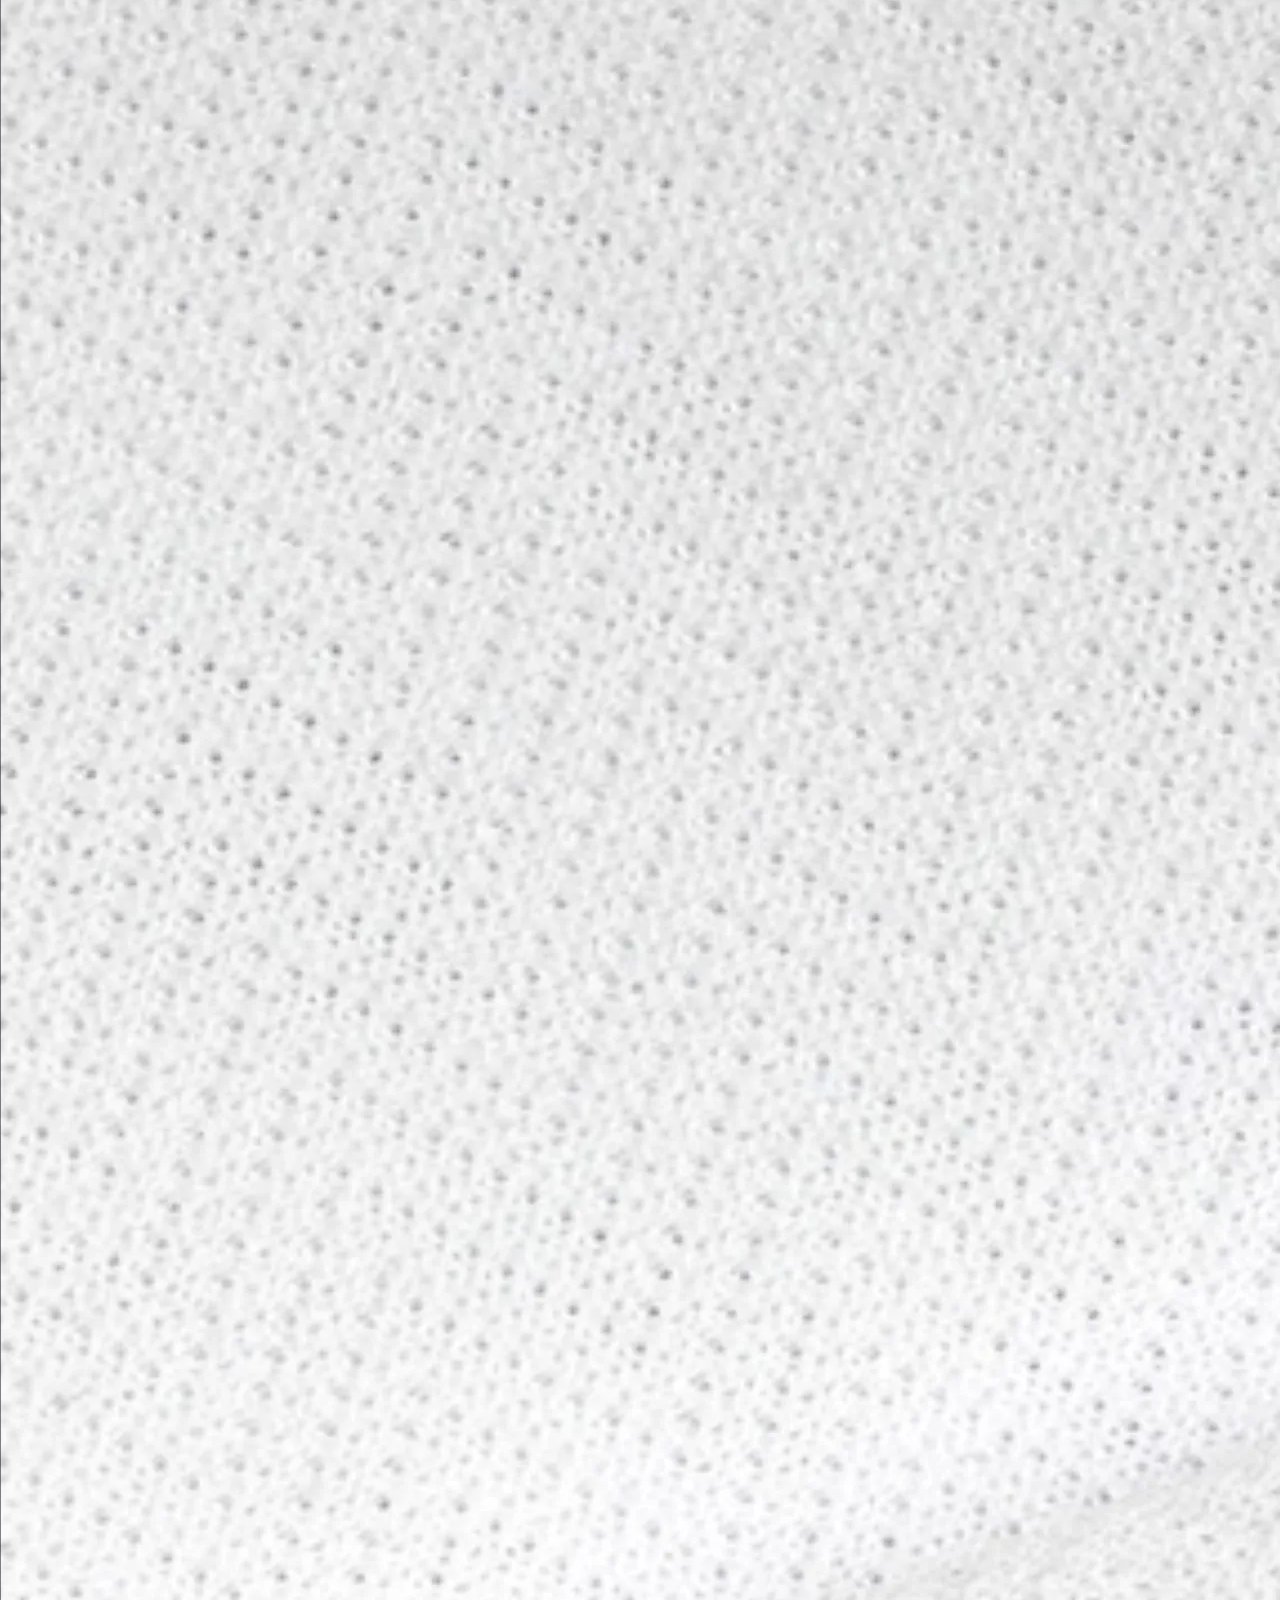
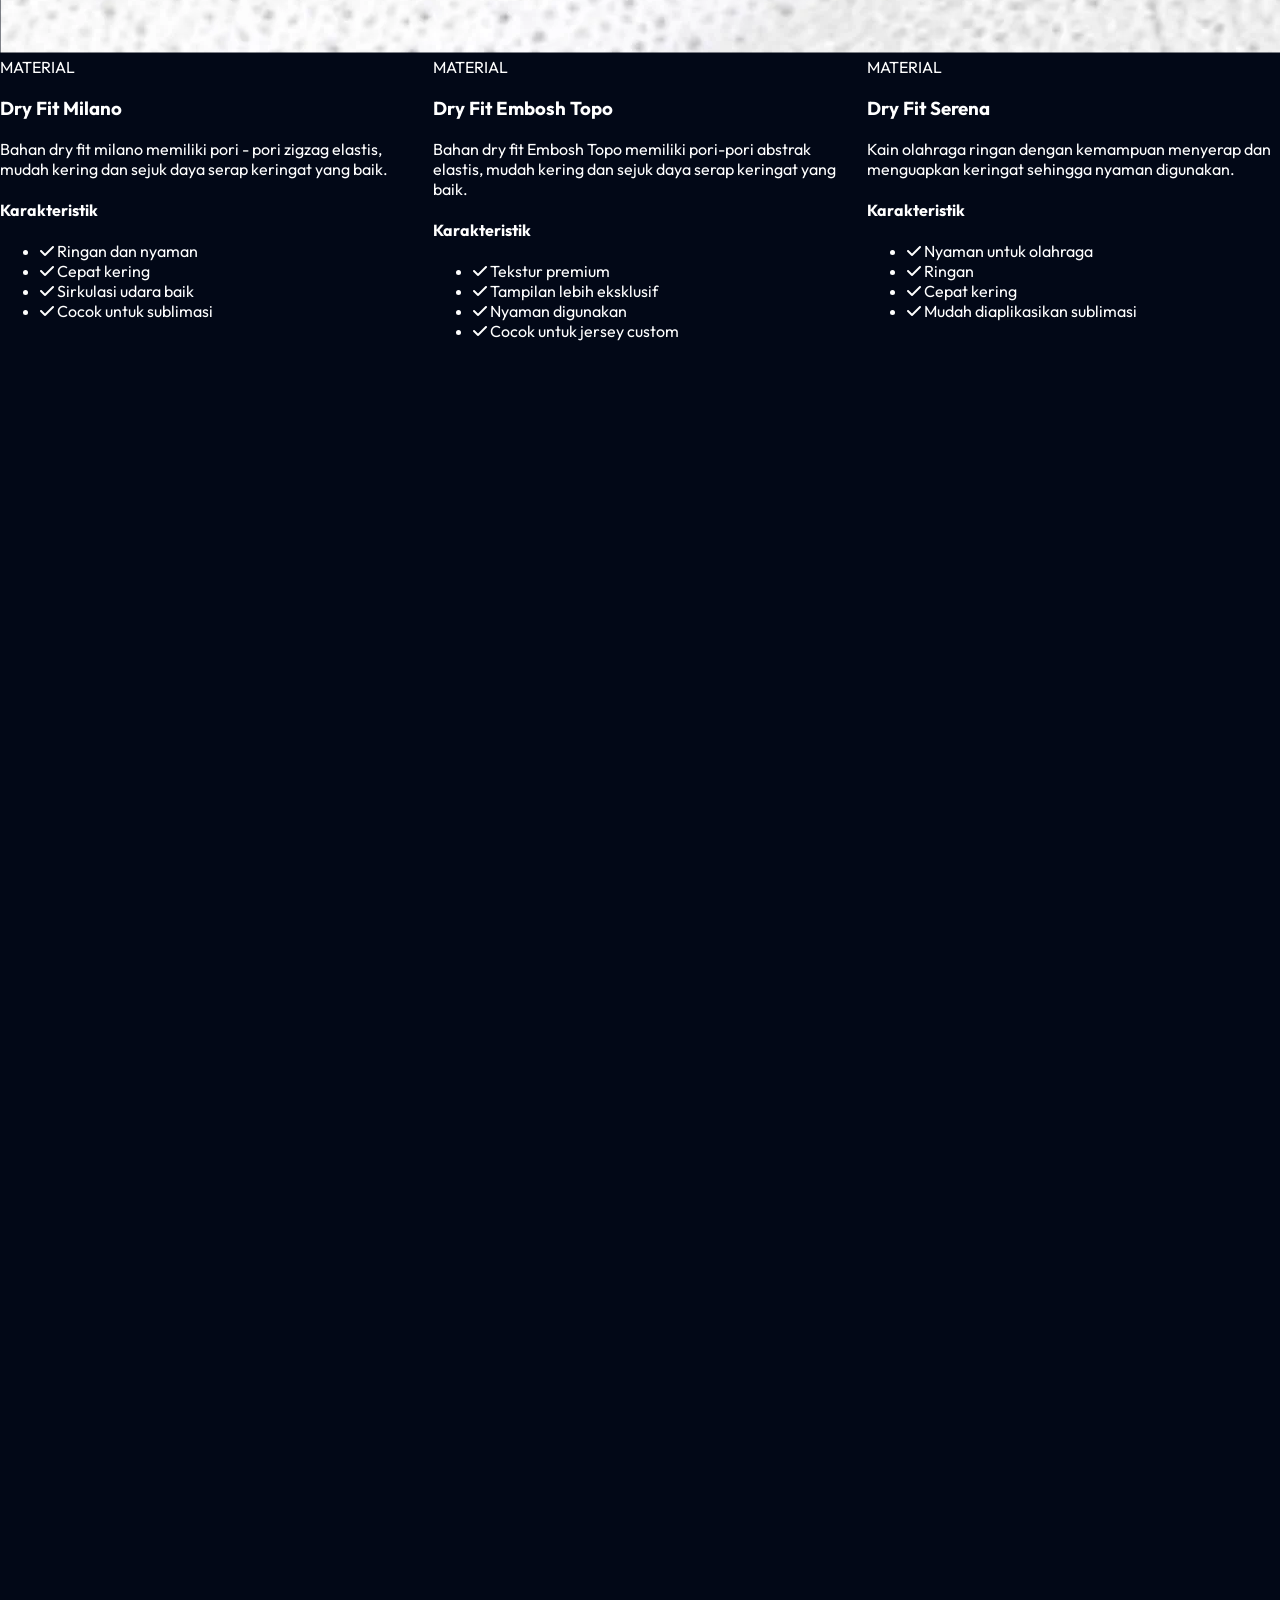
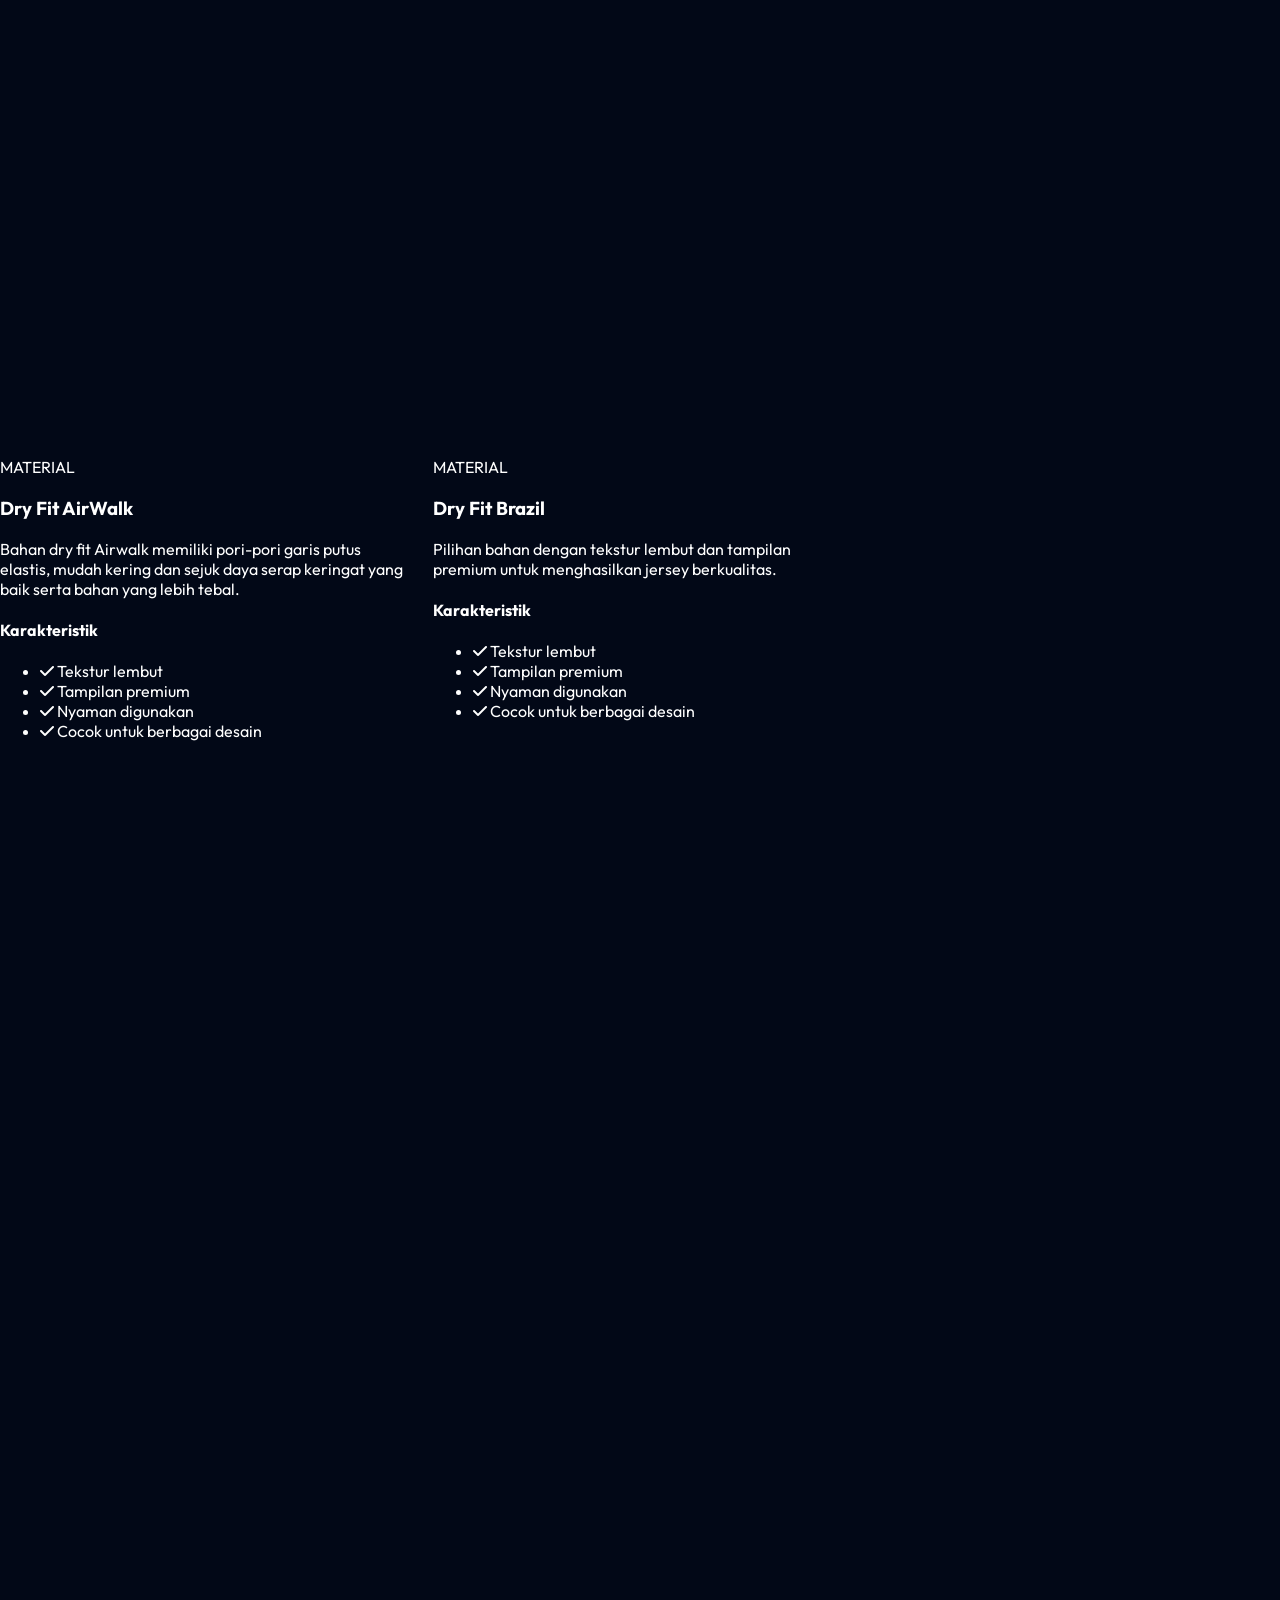
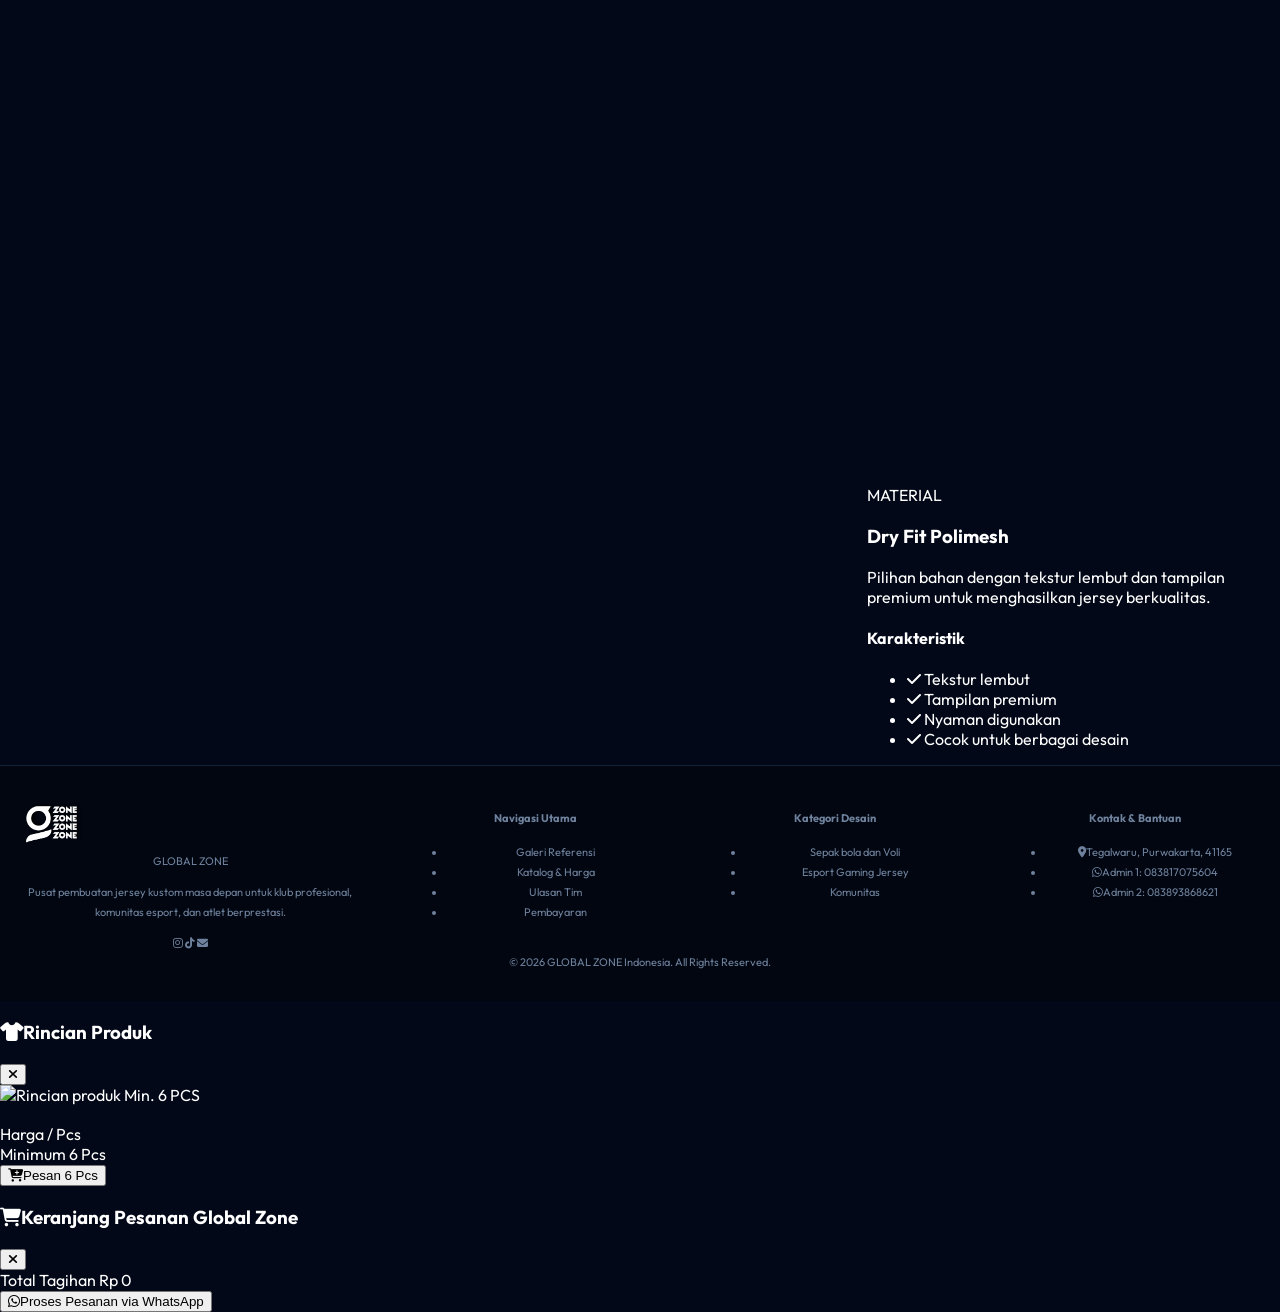
==== commit cbce1156: "Add files via upload" ====
--- a/index.html
+++ b/index.html
@@ -291,7 +291,7 @@
           <p class="text-slate-400 text-sm mt-3"> Gunakan tabel ukuran berikut sebagai panduan sebelum melakukan pemesanan. </p>
         </div>
         <div class="mx-auto max-w-6xl overflow-hidden rounded-3xl border border-slate-800 bg-slate-950/60 shadow-2xl">
-          <img src="[data-uri]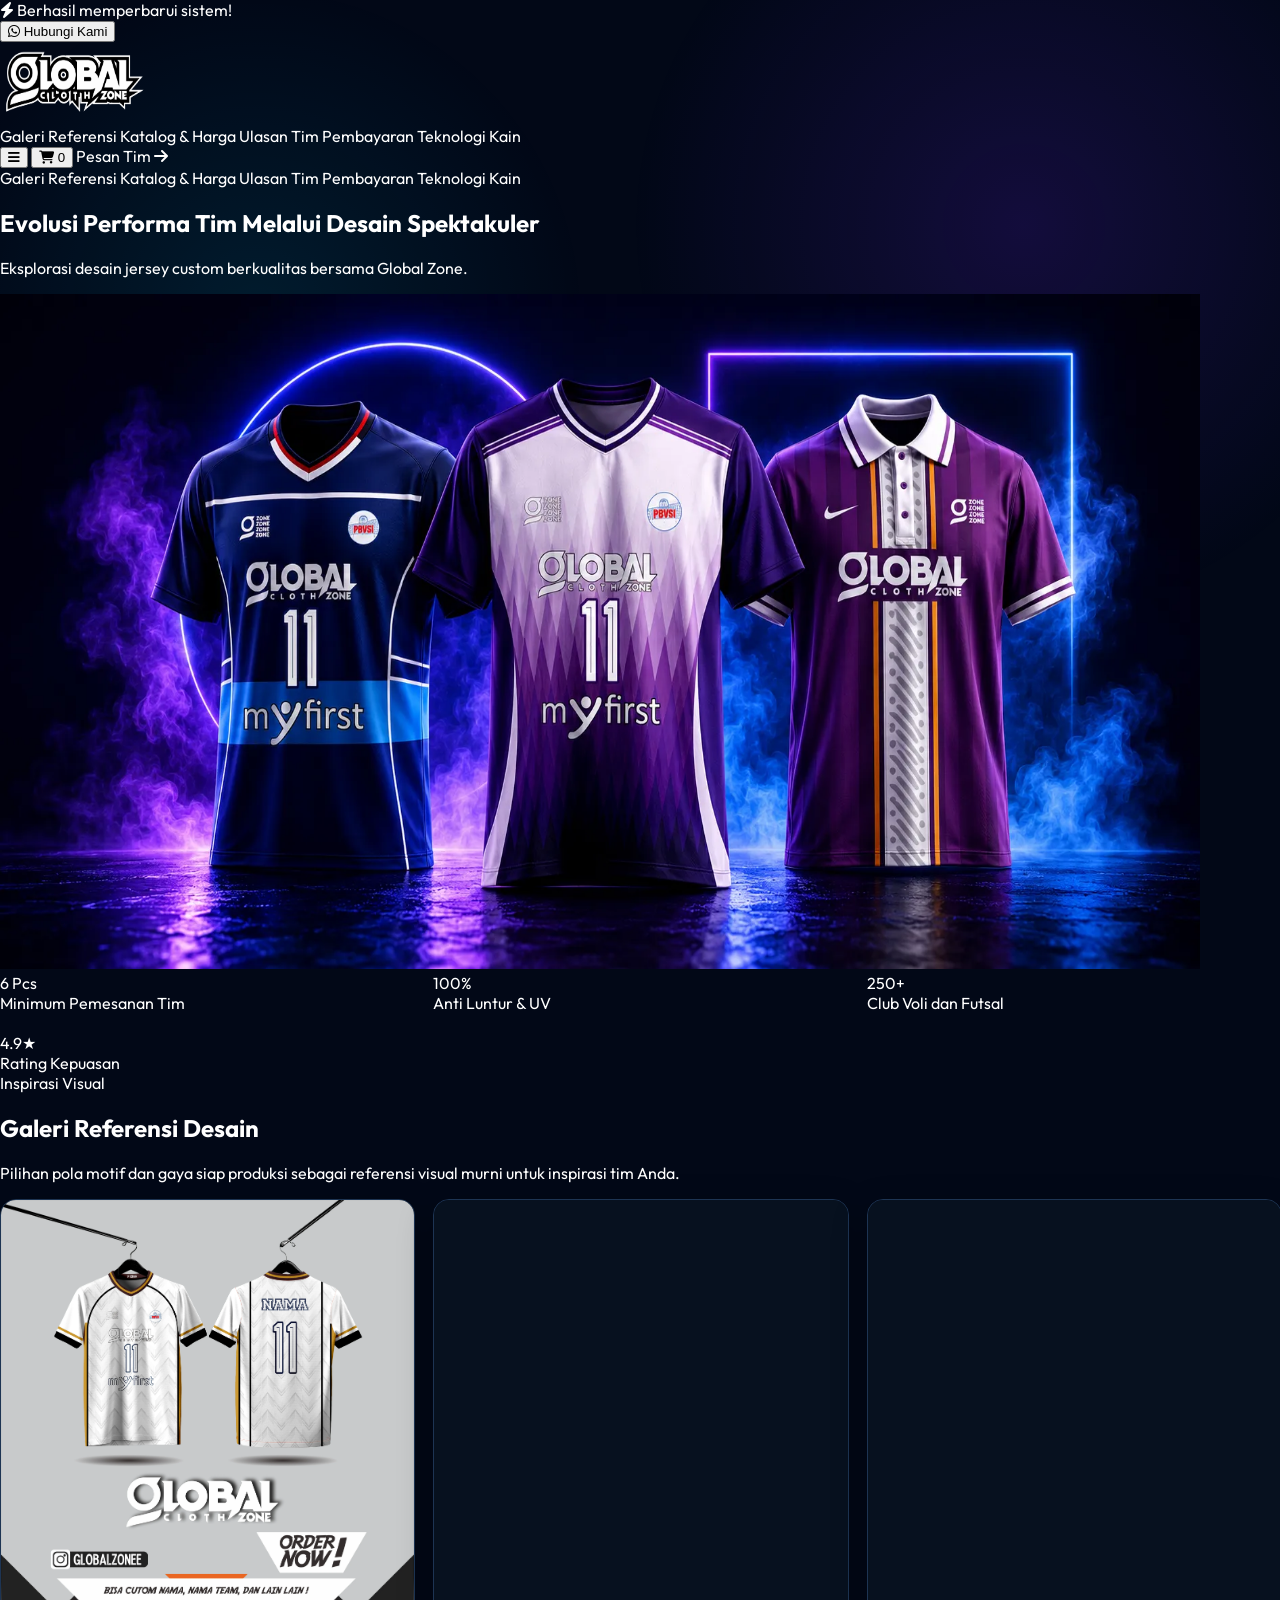
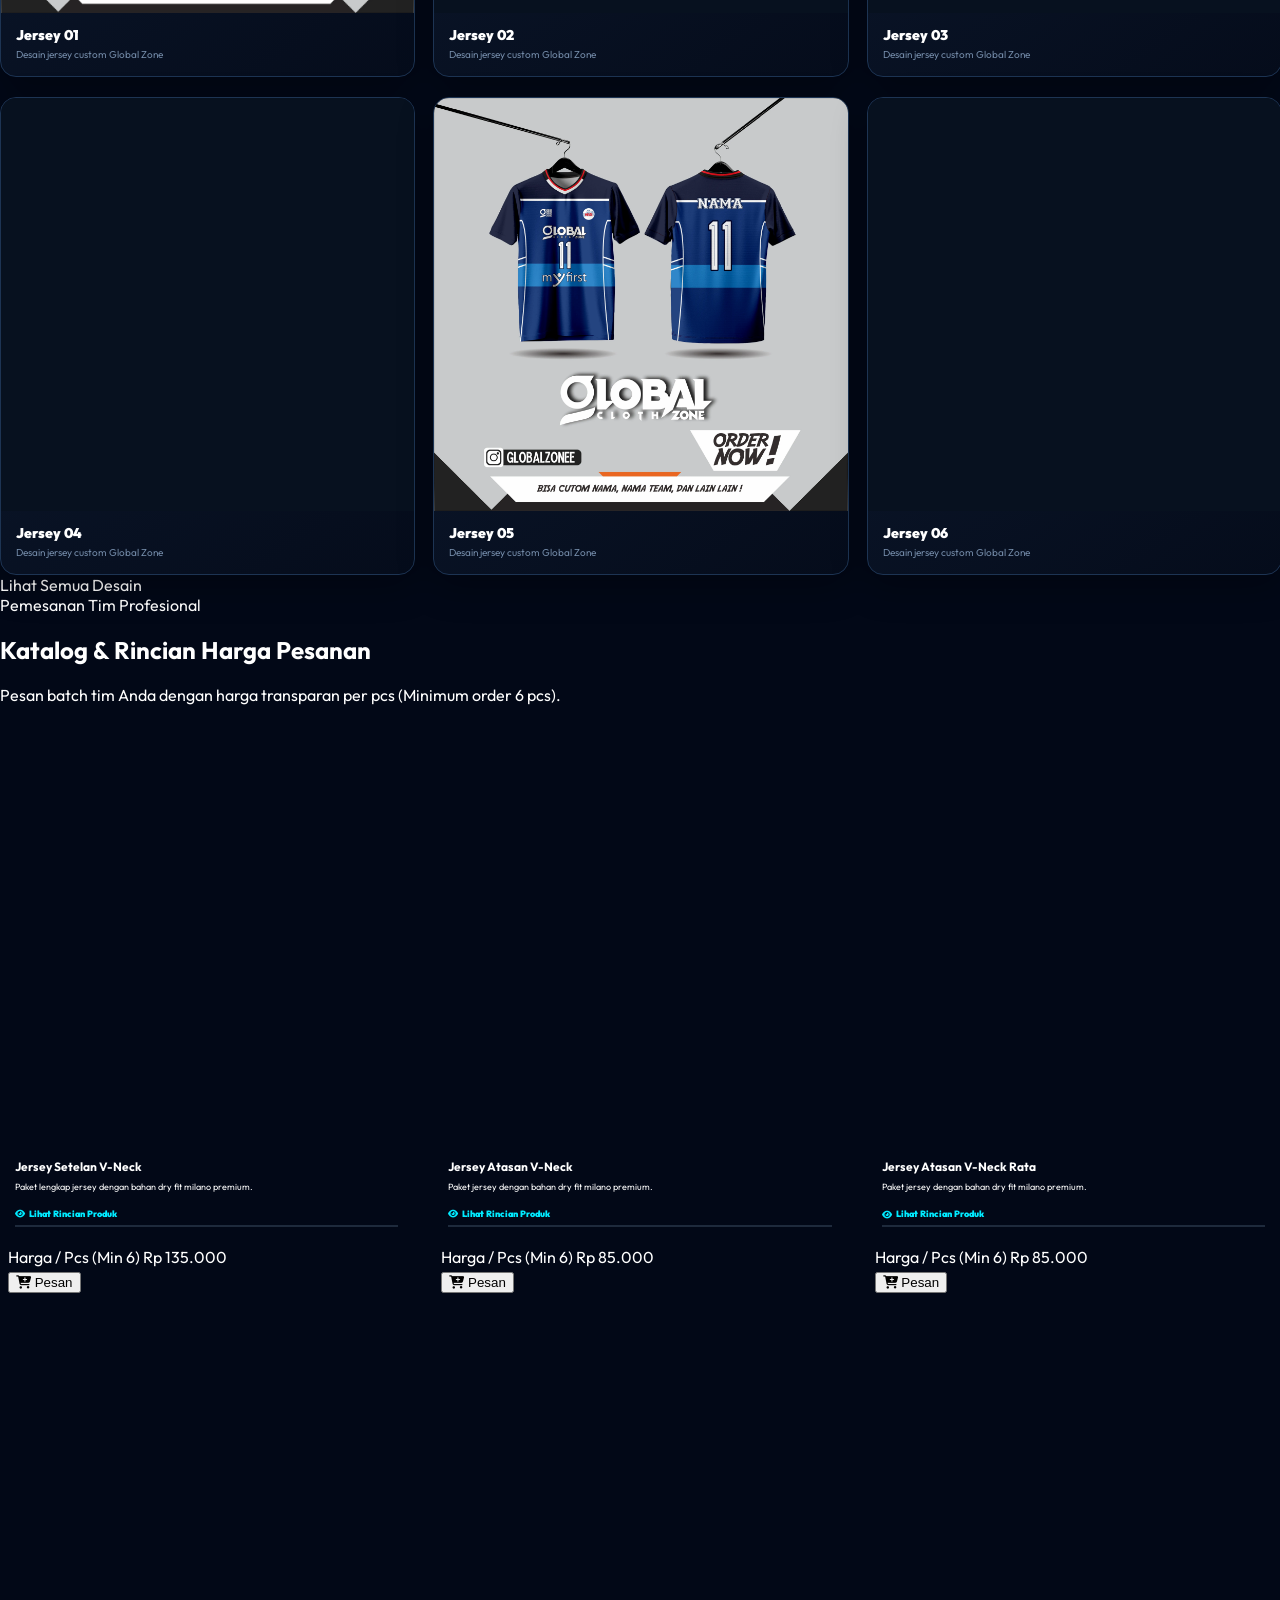
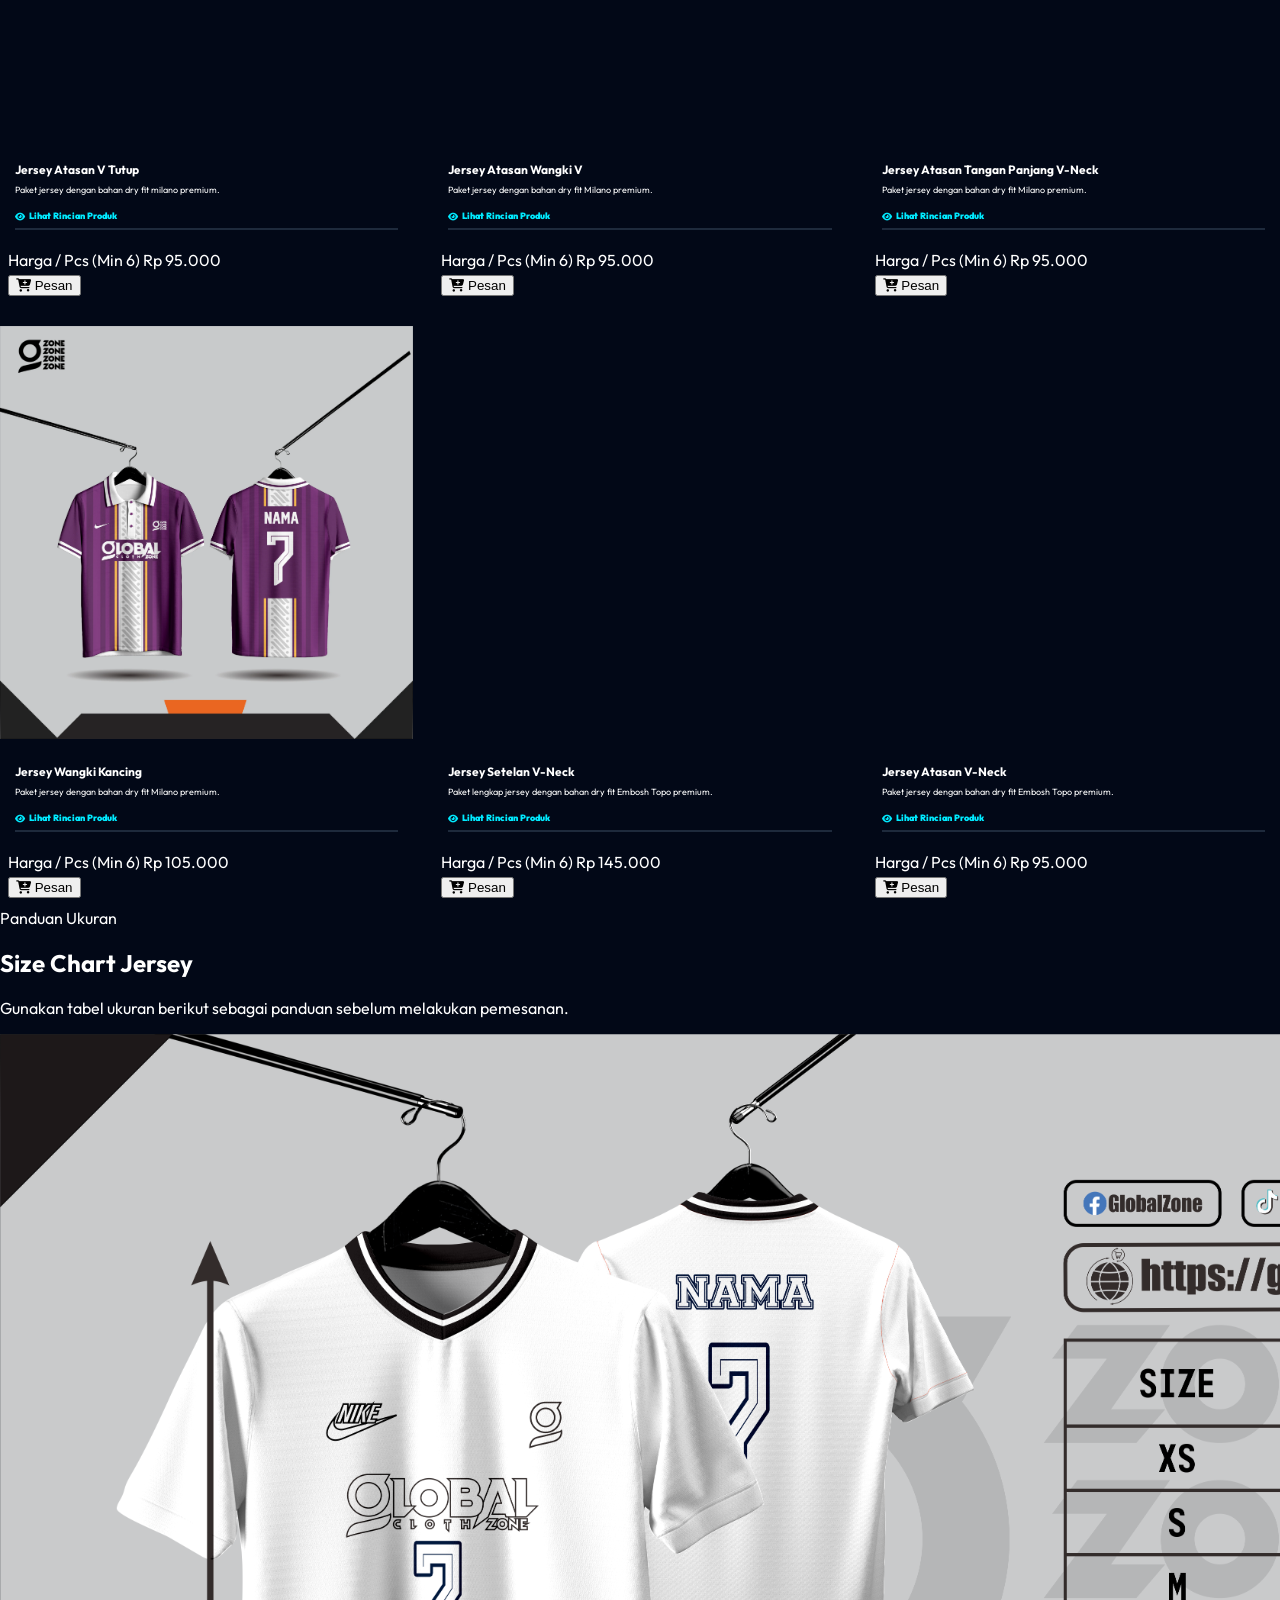
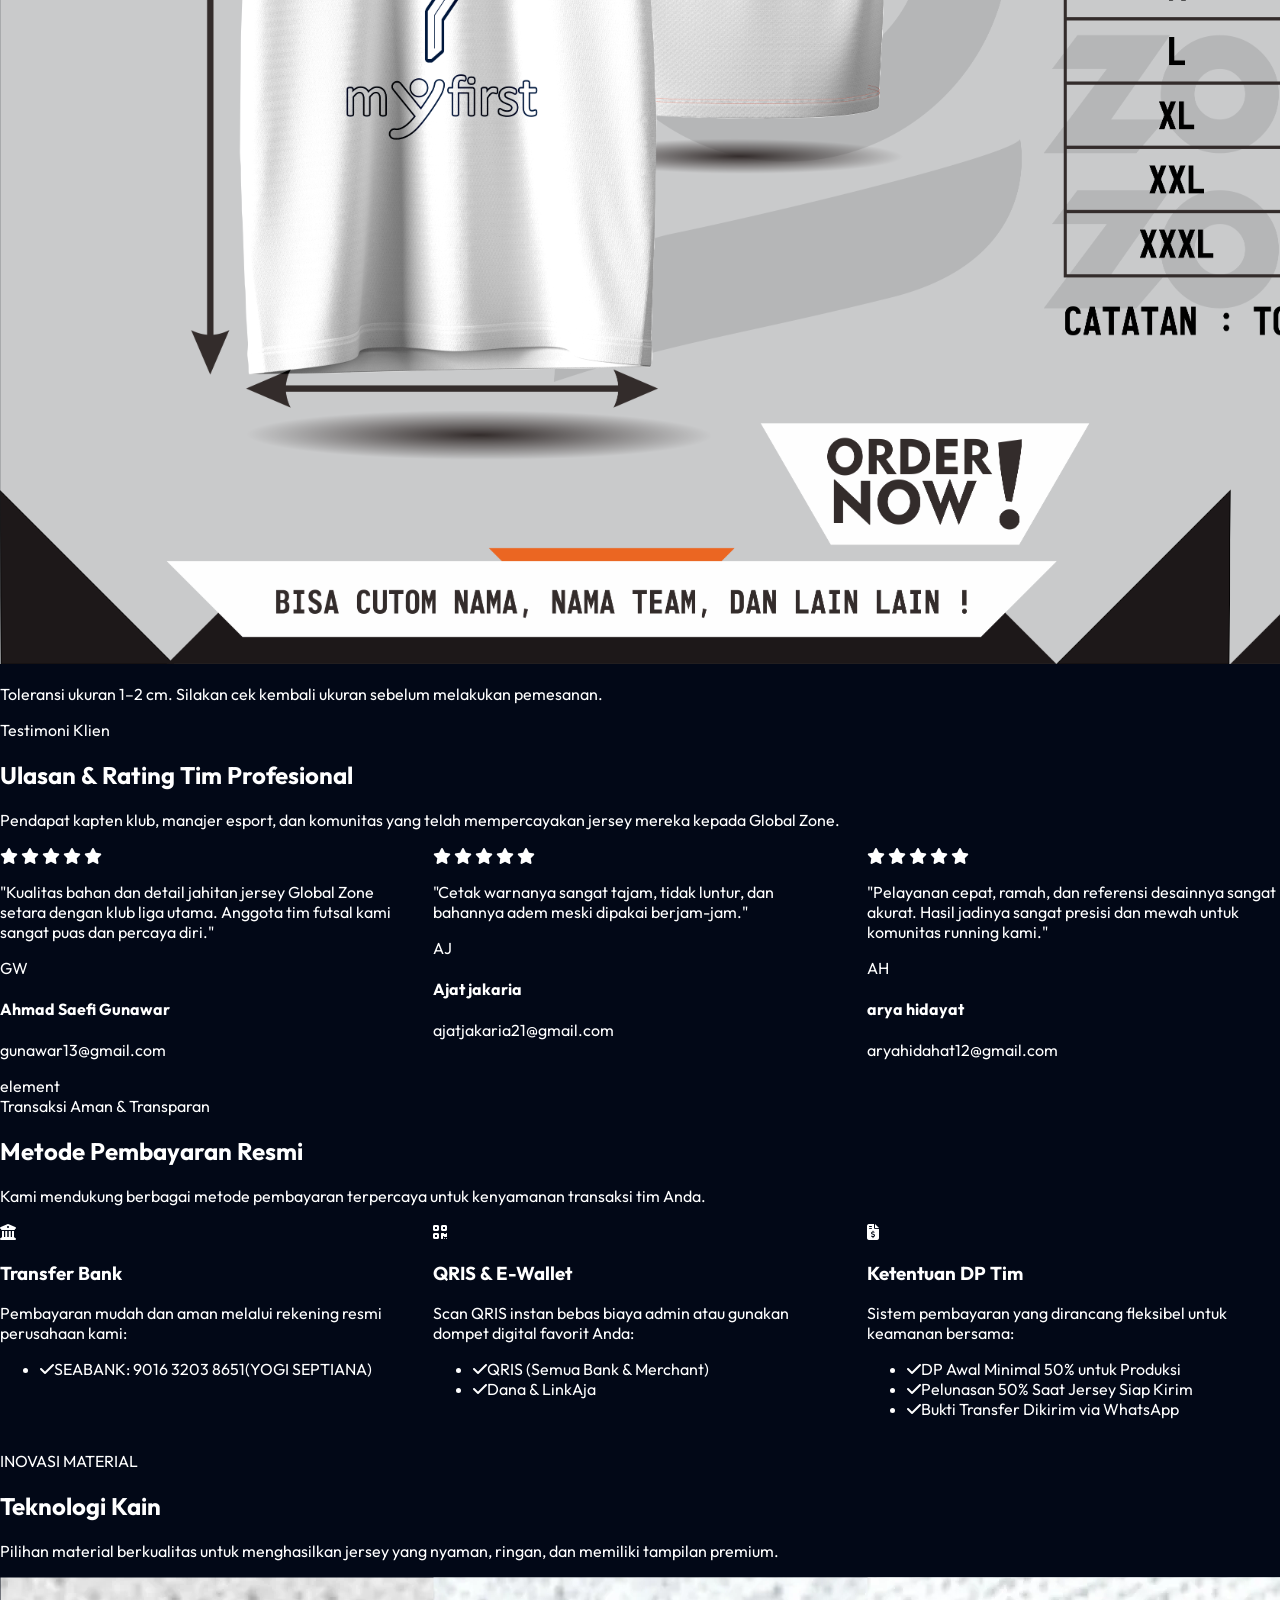
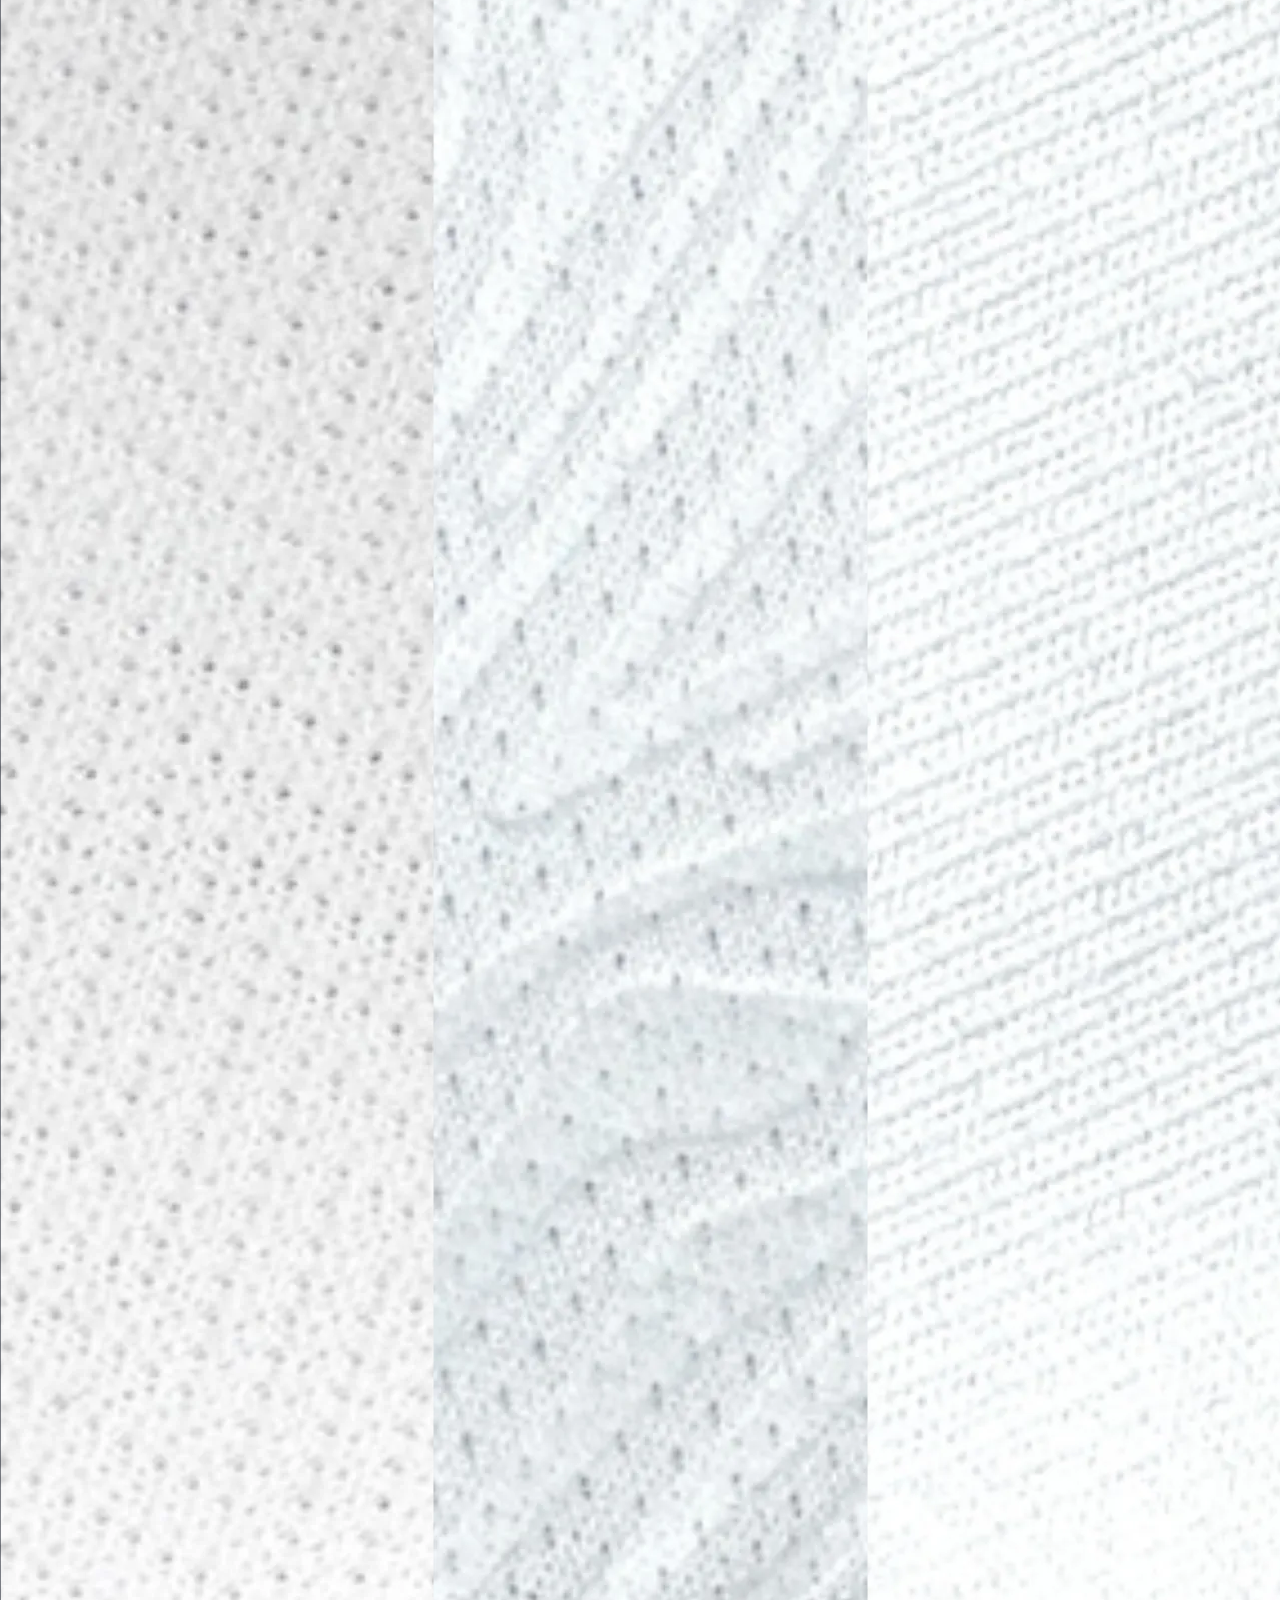
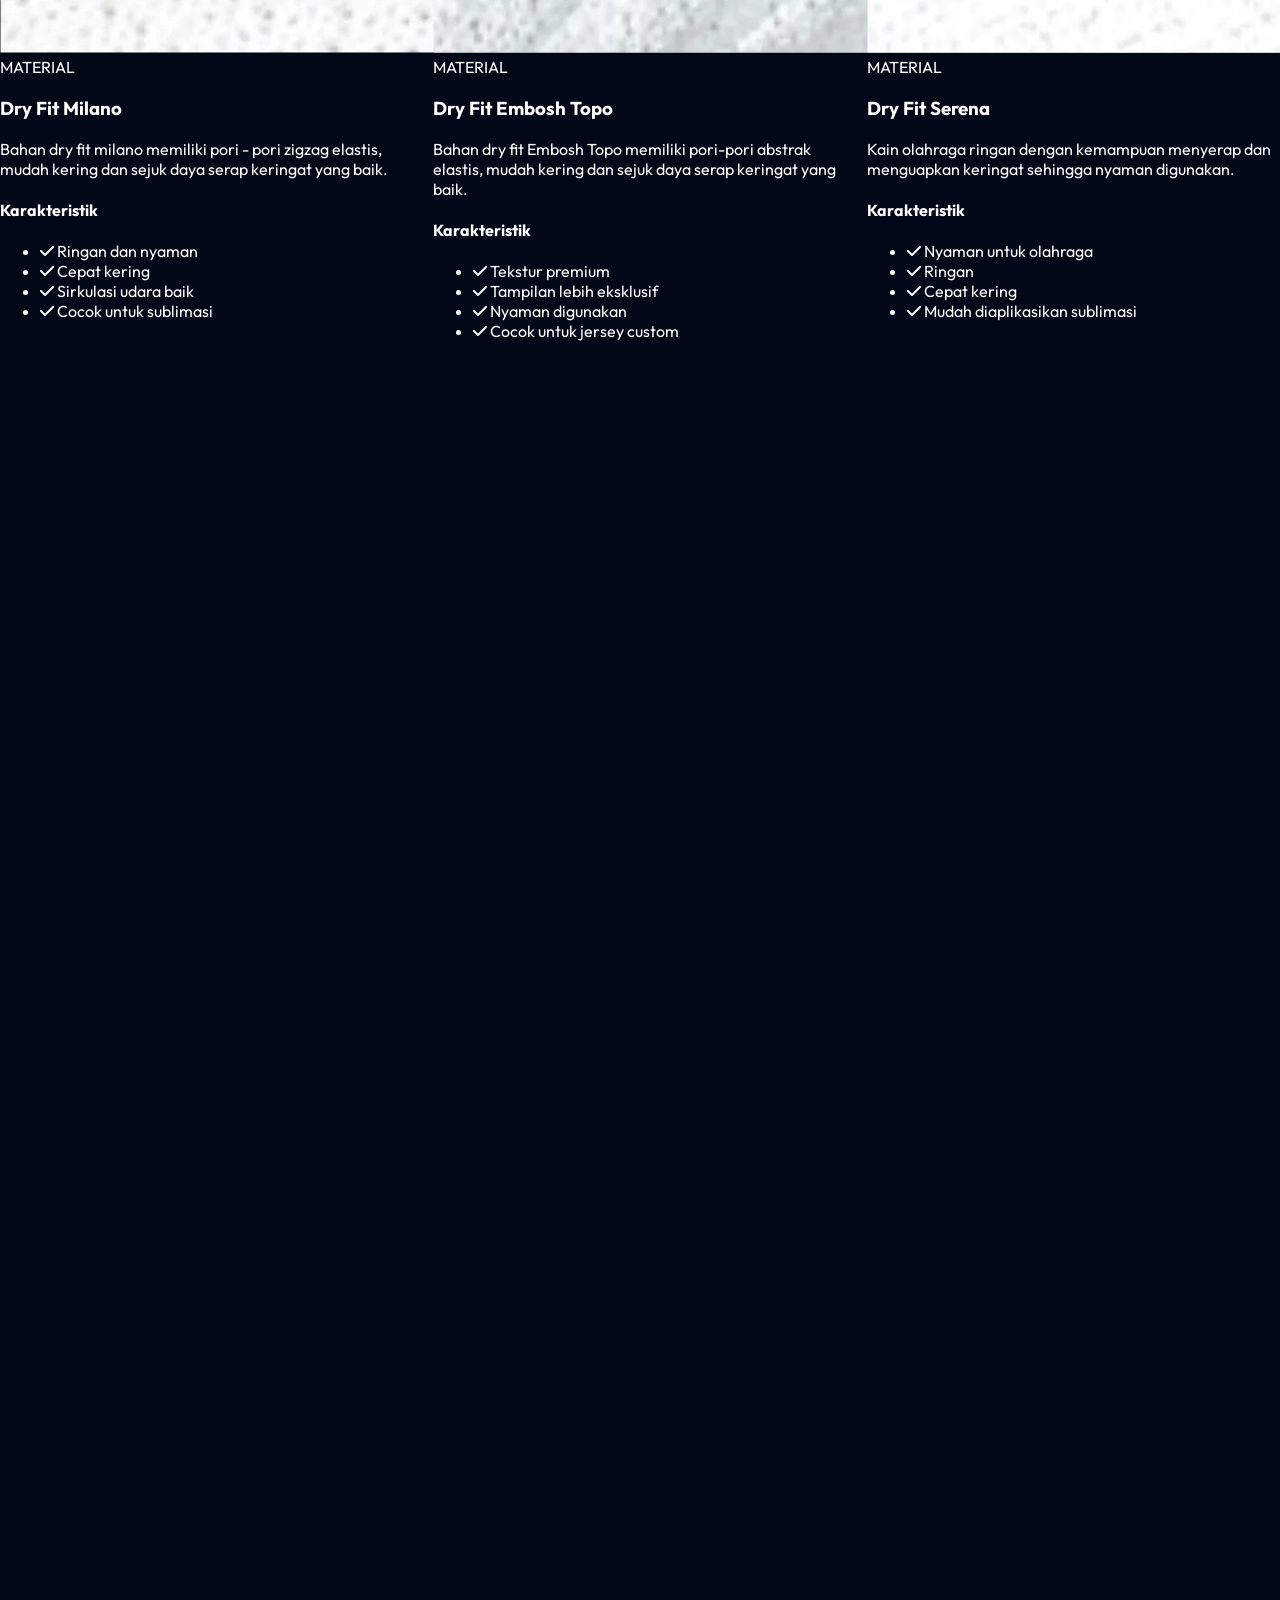
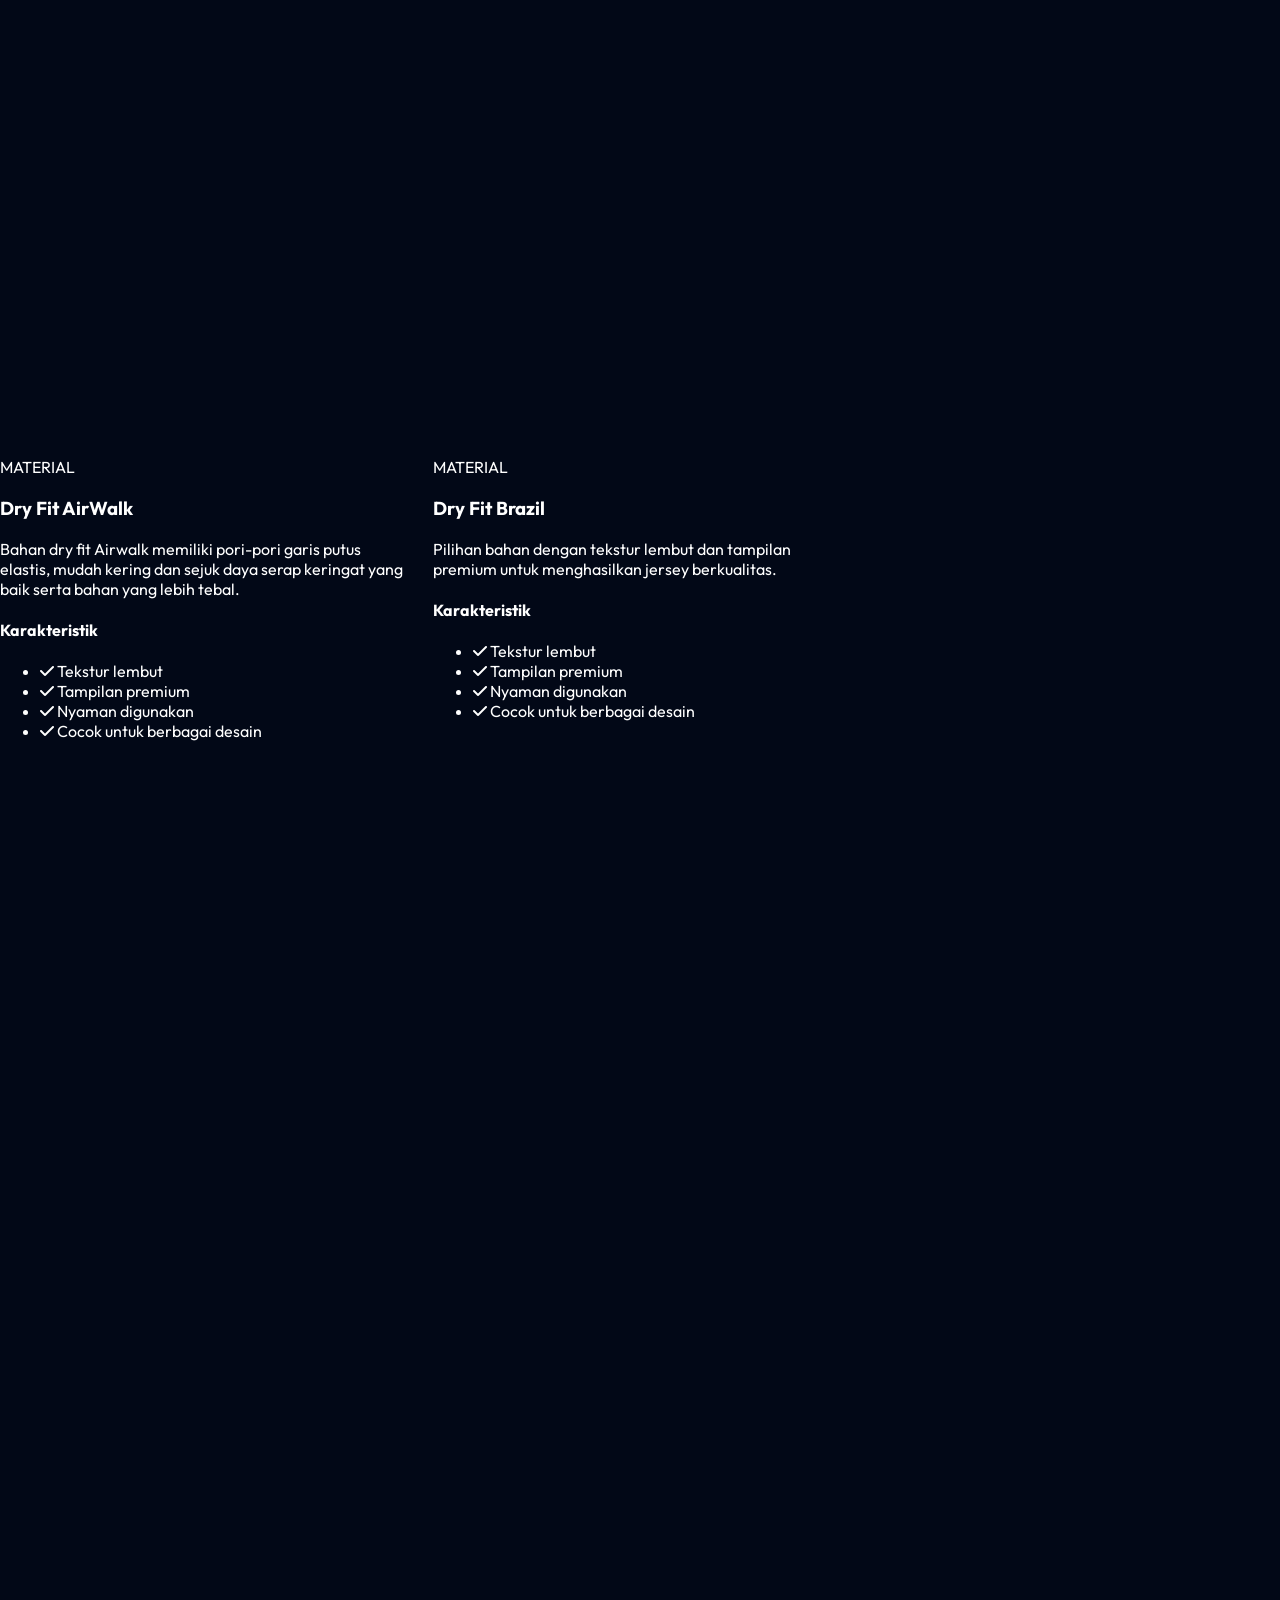
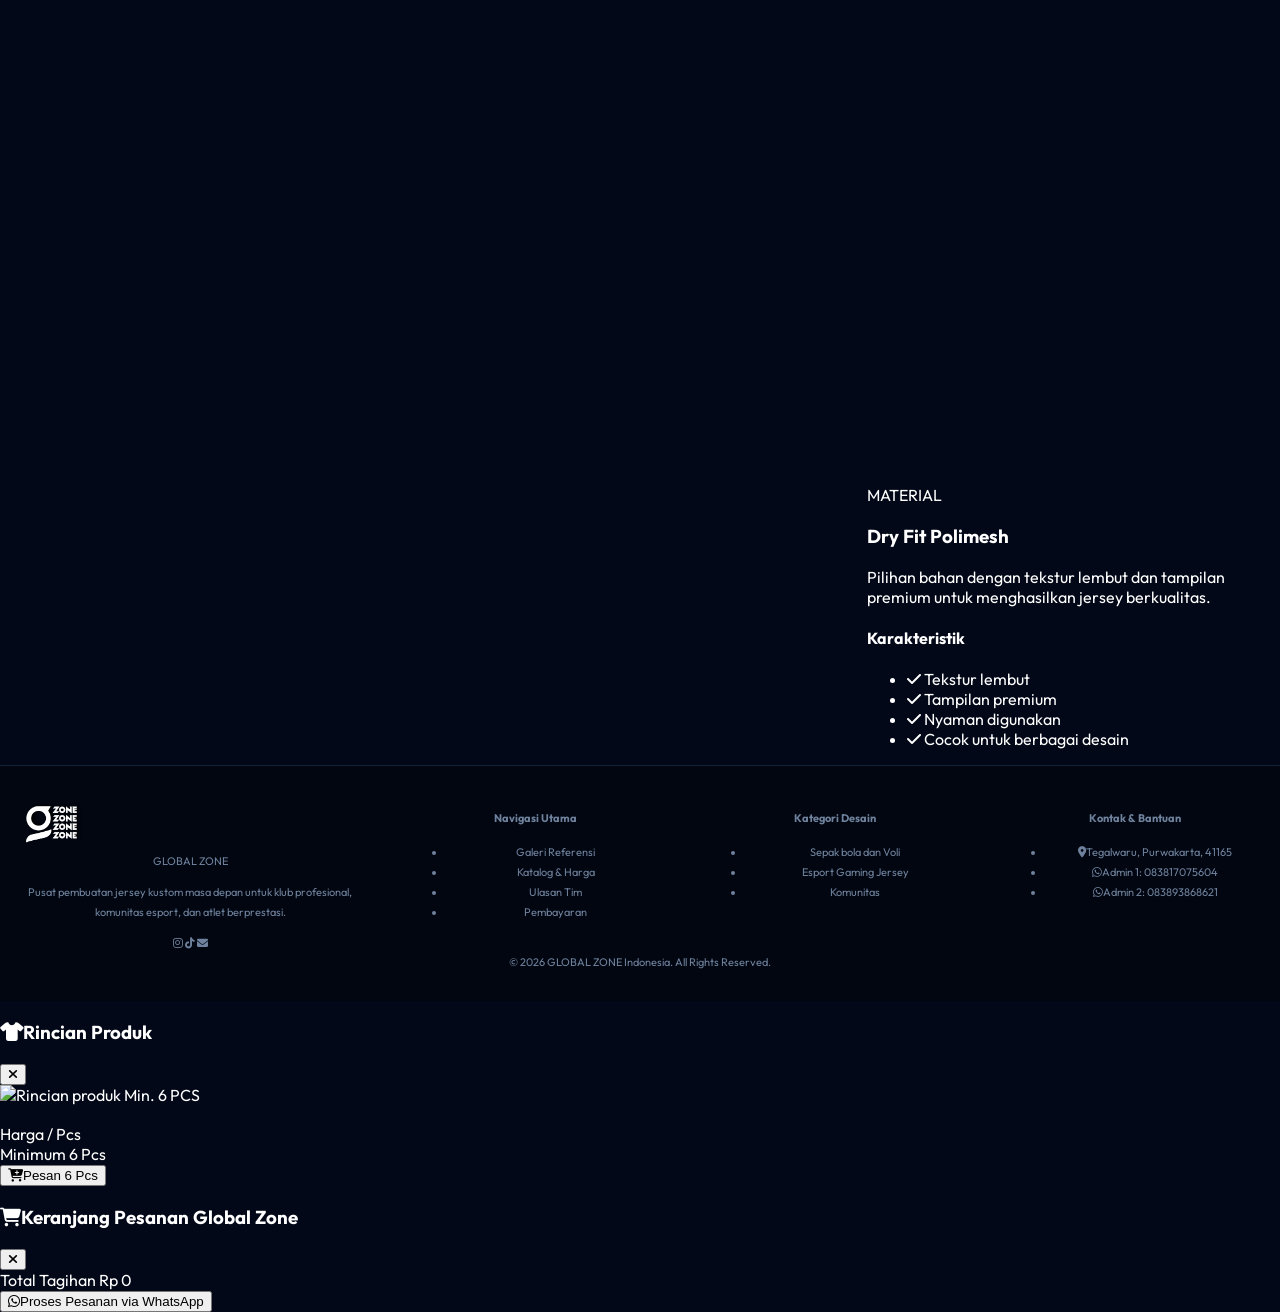
==== commit 5fe104b9: "Update price for Jersey Wangki Kancing" ====
--- a/index.html
+++ b/index.html
@@ -662,7 +662,7 @@
       }, {
         id: 7,
         name: "Jersey Wangki Kancing",
-        pricePerPcs: 100000,
+        pricePerPcs: 105000,
         desc: "Paket jersey dengan bahan dry fit Milano premium.",
         image: "images/JERSEY6.webp"
       }, {
